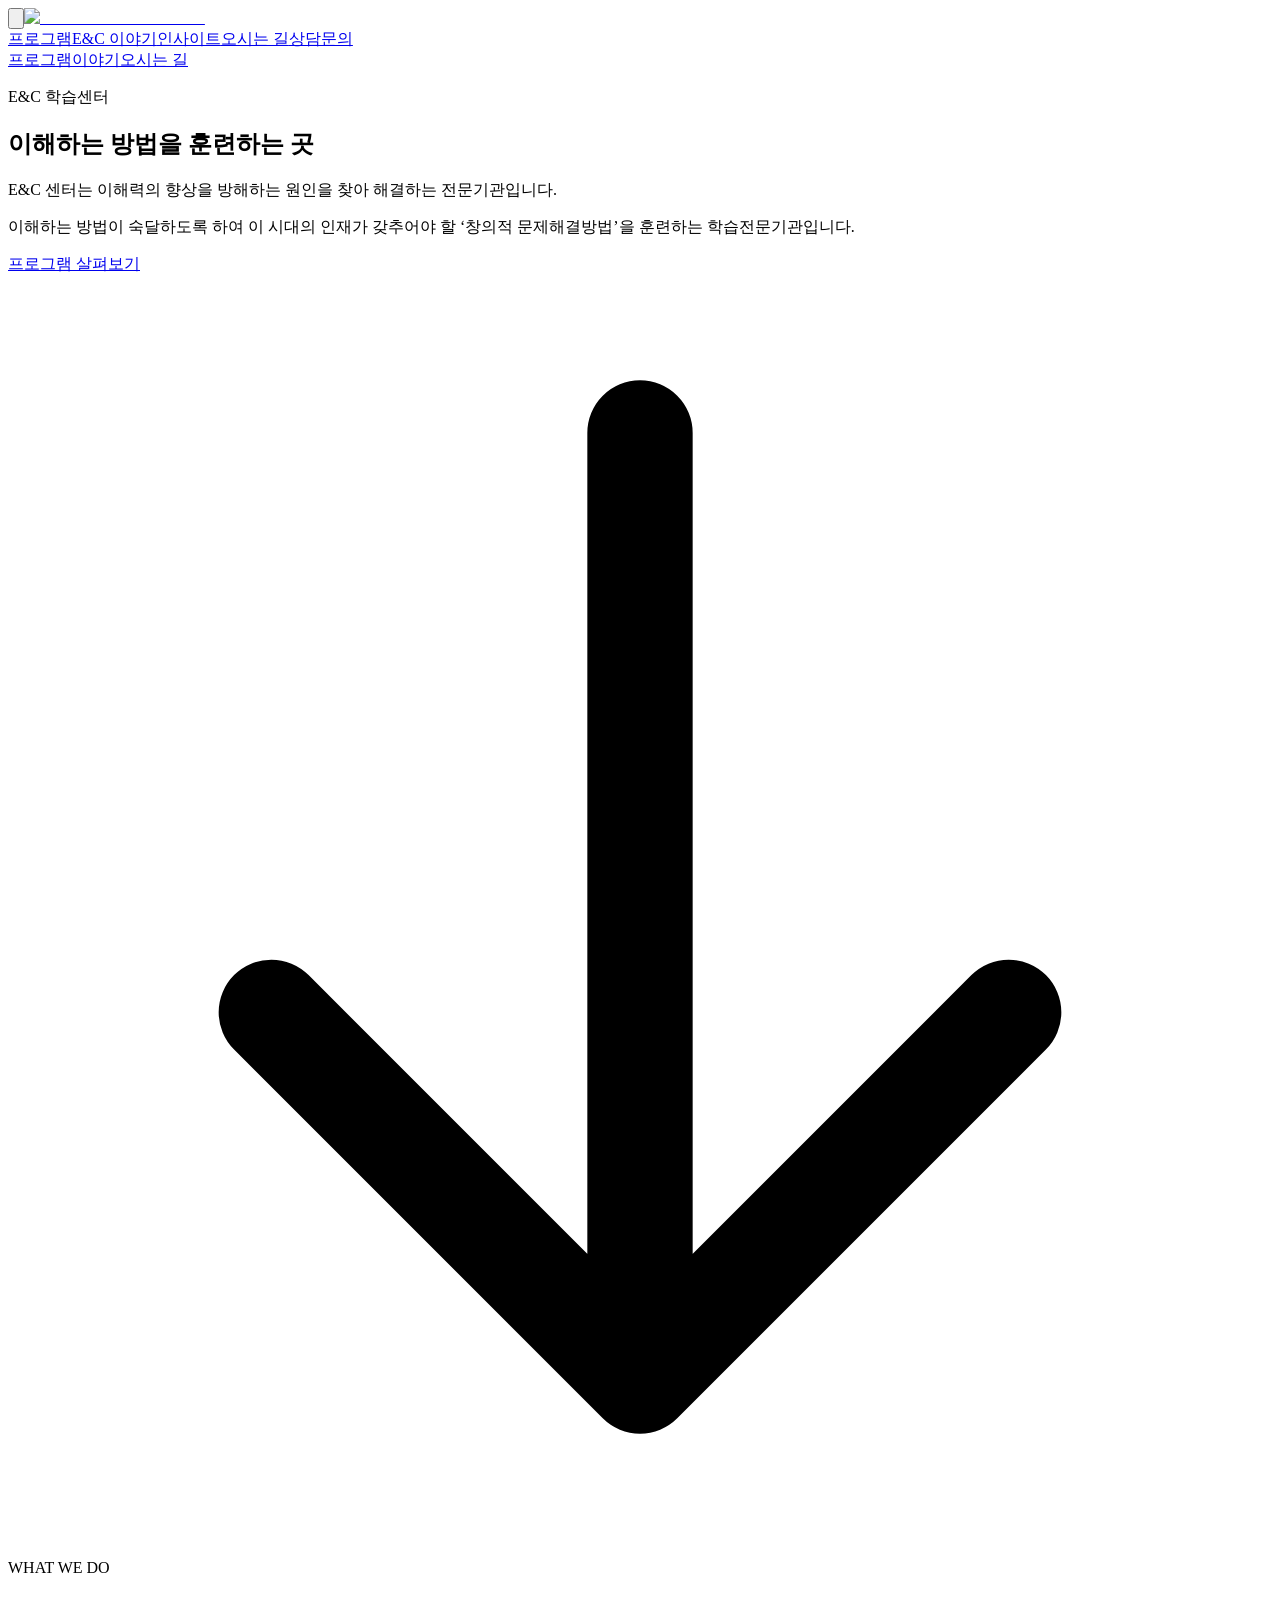
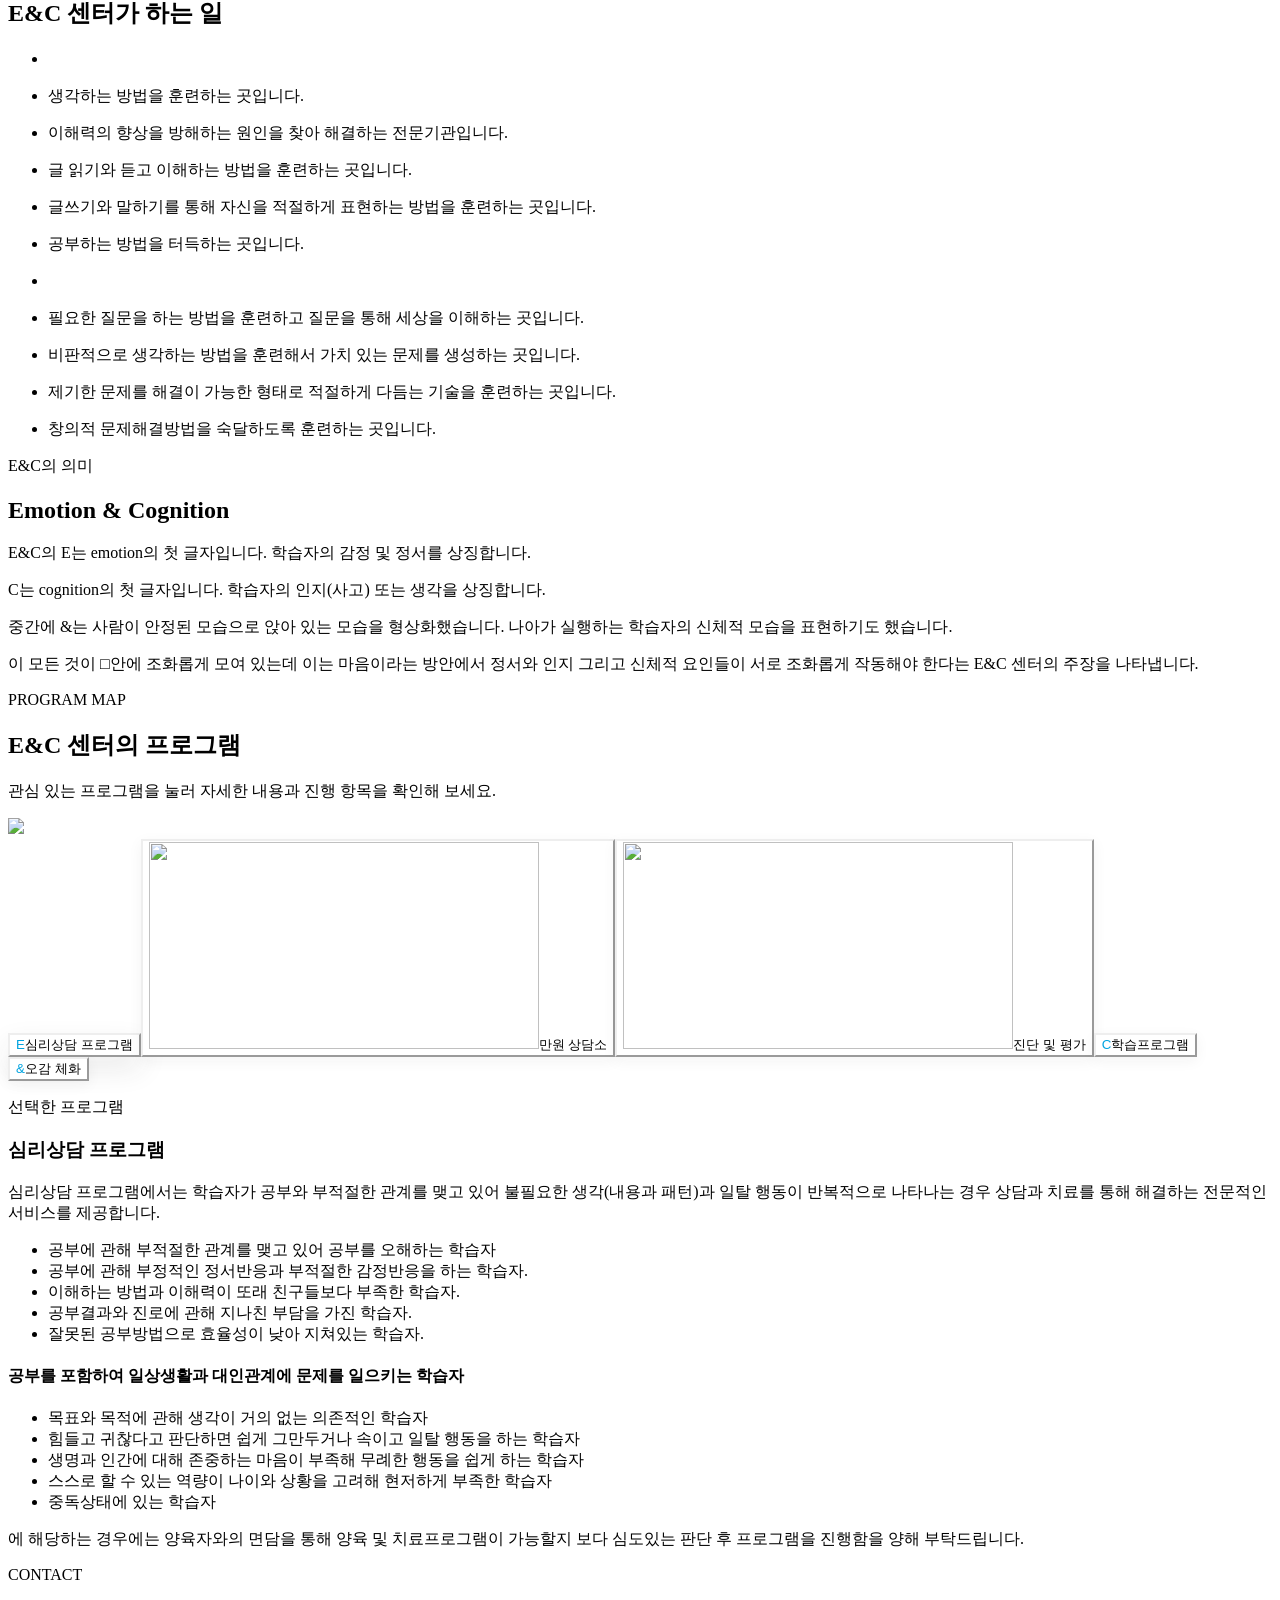
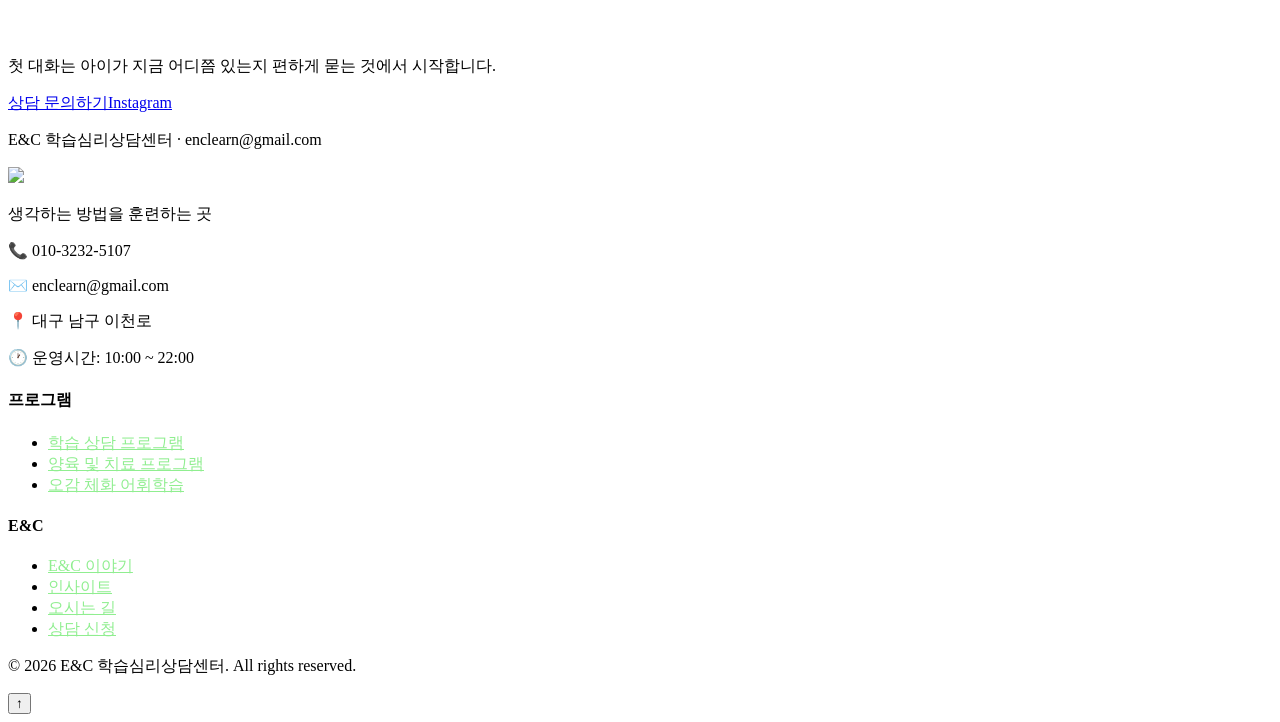
==== index.html @ 7561b767 "Add mobile story navigation and back to top" ====
<!DOCTYPE html><!--_j60us2RHjoc_nMy6ekrG--><html lang="ko"><head><meta charSet="utf-8"/><meta name="viewport" content="width=device-width, initial-scale=1"/><link rel="preload" as="image" href="/enc-homepage/images/enc-logo.png"/><link rel="stylesheet" href="/enc-homepage/_next/static/css/d70b6c7e414b85fb.css" data-precedence="next"/><link rel="preload" as="script" fetchPriority="low" href="/enc-homepage/_next/static/chunks/webpack-a9fbf71e4439c9bf.js"/><script src="/enc-homepage/_next/static/chunks/4bd1b696-096d35a2bd1da3af.js" async=""></script><script src="/enc-homepage/_next/static/chunks/794-890bc9bd8cde99f0.js" async=""></script><script src="/enc-homepage/_next/static/chunks/main-app-f9bc72171d92ab61.js" async=""></script><script src="/enc-homepage/_next/static/chunks/772-235926f0e28c6fcb.js" async=""></script><script src="/enc-homepage/_next/static/chunks/app/layout-ef89e9ec66005503.js" async=""></script><script src="/enc-homepage/_next/static/chunks/app/page-12d3ee150851ead8.js" async=""></script><title>E&amp;C 학습심리상담센터 | 생각하는 방법을 훈련하는 곳</title><meta name="description" content="E&amp;C 센터는 이해력의 향상을 방해하는 원인을 찾아 해결하는 전문기관입니다. 학습 상담, 양육 및 치료, 오감 체화 어휘학습 프로그램을 운영합니다."/><meta name="author" content="E&amp;C 학습심리상담센터"/><meta name="keywords" content="학습심리상담,학습상담,양육 및 치료,오감 체화 어휘학습,학습컨설팅,문해력,대구"/><meta property="og:title" content="E&amp;C 학습심리상담센터"/><meta property="og:description" content="생각하는 방법을 훈련하는 곳. 이해력을 방해하는 원인을 찾아 해결합니다."/><meta property="og:locale" content="ko_KR"/><meta property="og:type" content="website"/><meta name="twitter:card" content="summary"/><meta name="twitter:title" content="E&amp;C 학습심리상담센터"/><meta name="twitter:description" content="생각하는 방법을 훈련하는 곳. 이해력을 방해하는 원인을 찾아 해결합니다."/><script src="/enc-homepage/_next/static/chunks/polyfills-42372ed130431b0a.js" noModule=""></script></head><body class="antialiased"><div hidden=""><!--$--><!--/$--></div><header class="fixed top-0 left-0 right-0 z-50 bg-white/90 backdrop-blur-md border-b border-gray-100"><div class="container-custom"><div class="flex items-center h-16 md:h-20"><button class="mr-3 p-2 md:hidden" aria-label="메뉴 열기" aria-expanded="false"><svg class="h-6 w-6" fill="none" stroke="currentColor" viewBox="0 0 24 24"><path stroke-linecap="round" stroke-linejoin="round" stroke-width="2" d="M4 6h16M4 12h16M4 18h16"></path></svg></button><a class="flex items-center gap-2" href="/enc-homepage"><img alt="E&amp;C 학습심리상담센터" width="390" height="207" decoding="async" data-nimg="1" class="h-10 md:h-12 w-auto" style="color:transparent" src="/enc-homepage/images/enc-logo.png"/></a><nav class="hidden md:flex items-center gap-8"><a class="text-gray-700 hover:text-coral transition-colors font-medium" style="--coral:var(--color-coral)" href="/enc-homepage#programs">프로그램</a><a class="text-gray-700 hover:text-coral transition-colors font-medium" style="--coral:var(--color-coral)" href="/enc-homepage/about">E&amp;C 이야기</a><a class="text-gray-700 hover:text-coral transition-colors font-medium" style="--coral:var(--color-coral)" href="/enc-homepage/insights">인사이트</a><a class="text-gray-700 hover:text-coral transition-colors font-medium" style="--coral:var(--color-coral)" href="/enc-homepage/location">오시는 길</a><a class="text-gray-700 hover:text-coral transition-colors font-medium" style="--coral:var(--color-coral)" href="/enc-homepage#contact">상담문의</a></nav></div><nav class="flex gap-1 overflow-x-auto border-t border-gray-100 py-2 md:hidden"><a class="shrink-0 rounded-full px-3 py-1.5 text-xs font-medium text-gray-700" href="/enc-homepage#programs">프로그램</a><a class="shrink-0 rounded-full px-3 py-1.5 text-xs font-medium text-gray-700" href="/enc-homepage/about">이야기</a><a class="shrink-0 rounded-full px-3 py-1.5 text-xs font-medium text-gray-700" href="/enc-homepage/location">오시는 길</a></nav></div></header><main class="pt-16 md:pt-20"><section class="relative min-h-[92vh] flex items-center justify-center overflow-hidden"><div class="absolute inset-0 z-0" style="background:linear-gradient(135deg, var(--color-cream) 0%, var(--color-sky-light) 55%, var(--color-cream) 100%)"></div><div class="absolute top-24 left-[8%] w-72 h-72 rounded-full opacity-20 blur-3xl" style="background:var(--color-forest)"></div><div class="absolute top-32 right-[8%] w-72 h-72 rounded-full opacity-20 blur-3xl" style="background:var(--color-sky-deep)"></div><div class="absolute top-1/2 left-1/2 -translate-x-1/2 -translate-y-1/2 w-56 h-56 rounded-full opacity-25 blur-3xl" style="background:var(--color-coral)"></div><div class="container-custom relative z-10 text-center py-24"><p class="text-sm md:text-base mb-5 tracking-[0.2em] font-medium" style="color:var(--color-forest)">E&amp;C 학습센터</p><h1 class="text-3xl md:text-5xl lg:text-6xl font-bold mb-7 leading-tight">이해하는 방법을 훈련하는 곳</h1><p class="text-lg md:text-xl text-[var(--color-text-secondary)] mb-4 max-w-2xl mx-auto leading-relaxed">E&amp;C 센터는 이해력의 향상을 방해하는 원인을 찾아 해결하는 전문기관입니다.</p><p class="text-base md:text-lg text-[var(--color-text-muted)] mb-10 max-w-2xl mx-auto leading-relaxed">이해하는 방법이 숙달하도록 하여 이 시대의 인재가 갖추어야 할 ‘창의적 문제해결방법’을 훈련하는 학습전문기관입니다.</p><div class="flex flex-col sm:flex-row items-center justify-center gap-4"><a href="#programs" class="inline-flex items-center justify-center font-medium rounded-lg transition-all duration-200 hover:-translate-y-0.5 bg-[var(--color-coral)] text-white hover:bg-[var(--color-coral-light)] shadow-md hover:shadow-lg px-8 py-4 text-lg ">프로그램 살펴보기</a></div></div><div class="absolute bottom-8 left-1/2 -translate-x-1/2 animate-bounce"><svg class="w-6 h-6 text-[var(--color-text-muted)]" fill="none" stroke="currentColor" viewBox="0 0 24 24"><path stroke-linecap="round" stroke-linejoin="round" stroke-width="2" d="M19 14l-7 7m0 0l-7-7m7 7V3"></path></svg></div></section><section class="bg-white"><div class="container-custom"><div class="text-center mb-14"><p class="text-sm tracking-[0.2em] font-medium mb-3" style="color:var(--color-coral)">WHAT WE DO</p><h2>E&amp;C 센터가 하는 일</h2></div><ul class="max-w-3xl mx-auto space-y-4"><li class="flex gap-4 items-baseline rounded-xl px-5 py-4 transition-transform duration-200 hover:translate-x-1 bg-[var(--color-forest)] text-white mt-7 first:mt-0"><p class="text-base md:text-lg leading-relaxed"><span class="font-bold" style="color:#fff">E&amp;C 센터의 기본 프로그램</span><span class="text-[var(--color-text-secondary)]"></span></p></li><li class="flex gap-4 items-baseline rounded-xl px-5 py-4 transition-transform duration-200 hover:translate-x-1 bg-[var(--color-cream)]"><p class="text-base md:text-lg leading-relaxed"><span class="font-bold" style="color:var(--color-forest)">생각하는 방법</span><span class="text-[var(--color-text-secondary)]">을 훈련하는 곳입니다.</span></p></li><li class="flex gap-4 items-baseline rounded-xl px-5 py-4 transition-transform duration-200 hover:translate-x-1 bg-[var(--color-cream)]"><p class="text-base md:text-lg leading-relaxed"><span class="font-bold" style="color:var(--color-forest)">이해력의 향상을 방해하는 원인</span><span class="text-[var(--color-text-secondary)]">을 찾아 해결하는 전문기관입니다.</span></p></li><li class="flex gap-4 items-baseline rounded-xl px-5 py-4 transition-transform duration-200 hover:translate-x-1 bg-[var(--color-cream)]"><p class="text-base md:text-lg leading-relaxed"><span class="font-bold" style="color:var(--color-forest)">글 읽기와 듣고 이해하는 방법</span><span class="text-[var(--color-text-secondary)]">을 훈련하는 곳입니다.</span></p></li><li class="flex gap-4 items-baseline rounded-xl px-5 py-4 transition-transform duration-200 hover:translate-x-1 bg-[var(--color-cream)]"><p class="text-base md:text-lg leading-relaxed"><span class="font-bold" style="color:var(--color-forest)">글쓰기와 말하기</span><span class="text-[var(--color-text-secondary)]">를 통해 자신을 적절하게 표현하는 방법을 훈련하는 곳입니다.</span></p></li><li class="flex gap-4 items-baseline rounded-xl px-5 py-4 transition-transform duration-200 hover:translate-x-1 bg-[var(--color-cream)]"><p class="text-base md:text-lg leading-relaxed"><span class="font-bold" style="color:var(--color-forest)">공부하는 방법</span><span class="text-[var(--color-text-secondary)]">을 터득하는 곳입니다.</span></p></li><li class="flex gap-4 items-baseline rounded-xl px-5 py-4 transition-transform duration-200 hover:translate-x-1 bg-[var(--color-forest)] text-white mt-7 first:mt-0"><p class="text-base md:text-lg leading-relaxed"><span class="font-bold" style="color:#fff">E&amp;C 센터의 고급 프로그램</span><span class="text-[var(--color-text-secondary)]"></span></p></li><li class="flex gap-4 items-baseline rounded-xl px-5 py-4 transition-transform duration-200 hover:translate-x-1 bg-[var(--color-cream)]"><p class="text-base md:text-lg leading-relaxed"><span class="font-bold" style="color:var(--color-forest)">필요한 질문을 하는 방법</span><span class="text-[var(--color-text-secondary)]">을 훈련하고 질문을 통해 세상을 이해하는 곳입니다.</span></p></li><li class="flex gap-4 items-baseline rounded-xl px-5 py-4 transition-transform duration-200 hover:translate-x-1 bg-[var(--color-cream)]"><p class="text-base md:text-lg leading-relaxed"><span class="font-bold" style="color:var(--color-forest)">비판적으로 생각하는 방법</span><span class="text-[var(--color-text-secondary)]">을 훈련해서 가치 있는 문제를 생성하는 곳입니다.</span></p></li><li class="flex gap-4 items-baseline rounded-xl px-5 py-4 transition-transform duration-200 hover:translate-x-1 bg-[var(--color-cream)]"><p class="text-base md:text-lg leading-relaxed"><span class="font-bold" style="color:var(--color-forest)">제기한 문제를 해결이 가능한 형태로 적절하게 다듬는 기술</span><span class="text-[var(--color-text-secondary)]">을 훈련하는 곳입니다.</span></p></li><li class="flex gap-4 items-baseline rounded-xl px-5 py-4 transition-transform duration-200 hover:translate-x-1 bg-[var(--color-cream)]"><p class="text-base md:text-lg leading-relaxed"><span class="font-bold" style="color:var(--color-forest)">창의적 문제해결방법</span><span class="text-[var(--color-text-secondary)]">을 숙달하도록 훈련하는 곳입니다.</span></p></li></ul></div></section><section class="bg-[var(--color-cream-dark)]"><div class="container-custom"><div class="mx-auto max-w-4xl"><p class="mb-3 text-sm font-medium tracking-[0.2em] text-[#00a3e0]">E&amp;C의 의미</p><h2 class="mb-7">Emotion &amp; Cognition</h2><div class="space-y-4 text-base leading-8 text-[var(--color-text-secondary)] md:text-lg"><p>E&amp;C의 E는 emotion의 첫 글자입니다. 학습자의 감정 및 정서를 상징합니다.</p><p>C는 cognition의 첫 글자입니다. 학습자의 인지(사고) 또는 생각을 상징합니다.</p><p>중간에 &amp;는 사람이 안정된 모습으로 앉아 있는 모습을 형상화했습니다. 나아가 실행하는 학습자의 신체적 모습을 표현하기도 했습니다.</p><p>이 모든 것이 □안에 조화롭게 모여 있는데 이는 마음이라는 방안에서 정서와 인지 그리고 신체적 요인들이 서로 조화롭게 작동해야 한다는 E&amp;C 센터의 주장을 나타냅니다.</p></div></div></div></section><section id="programs" class="bg-white scroll-mt-20"><div class="container-custom"><div class="text-center mb-10 md:mb-14"><p class="text-sm tracking-[0.2em] font-medium mb-3" style="color:var(--color-coral)">PROGRAM MAP</p><h2 class="mb-4">E&amp;C 센터의 프로그램</h2><p class="text-base md:text-lg text-[var(--color-text-secondary)] max-w-2xl mx-auto">관심 있는 프로그램을 눌러 자세한 내용과 진행 항목을 확인해 보세요.</p></div><div class="mx-auto mb-10 flex h-44 w-44 items-end justify-center rounded-[3rem] border-4 border-[#00a3e0]/70 bg-white pb-4 shadow-[0_14px_30px_rgba(0,163,224,0.12)] md:h-52 md:w-52 md:pb-5"><img alt="E&amp;C 학습센터 로고" loading="lazy" width="390" height="207" decoding="async" data-nimg="1" class="h-auto w-36 opacity-90 md:w-44" style="color:transparent" src="/enc-homepage/images/enc-logo.png"/></div><div class="grid grid-cols-1 sm:grid-cols-2 xl:grid-cols-3 gap-4 md:gap-5 max-w-6xl mx-auto"><button type="button" aria-pressed="true" class="group relative overflow-hidden text-left rounded-2xl border-2 p-4 md:p-5 min-h-40 transition-all duration-200 hover:-translate-y-1 focus-visible:outline-none focus-visible:ring-4 focus-visible:ring-[var(--color-coral-light)] order-3 xl:col-start-3 xl:row-start-1 xl:-translate-y-3 z-10" style="border-color:var(--color-forest);background:var(--color-cream);box-shadow:0 12px 28px rgba(45, 45, 45, 0.1)"><span class="pointer-events-none absolute inset-0 flex items-center justify-center text-[9rem] font-bold leading-none opacity-[0.08]" style="color:#00a3e0" aria-hidden="true">E</span><span class="relative z-10 block text-center text-xl md:text-2xl font-bold leading-snug text-[#00a3e0]">심리상담 프로그램</span></button><button type="button" aria-pressed="false" class="group relative overflow-hidden text-left rounded-2xl border-2 p-4 md:p-5 min-h-40 transition-all duration-200 hover:-translate-y-1 focus-visible:outline-none focus-visible:ring-4 focus-visible:ring-[var(--color-coral-light)] order-5 xl:col-start-3 xl:row-start-2" style="border-color:var(--color-cream-dark);background:#fff;box-shadow:0 4px 14px rgba(45, 45, 45, 0.05)"><img alt="" aria-hidden="true" loading="lazy" width="390" height="207" decoding="async" data-nimg="1" class="pointer-events-none absolute inset-0 m-auto h-32 w-auto opacity-[0.08]" style="color:transparent" src="/enc-homepage/images/enc-logo.png"/><span class="relative z-10 block text-center text-xl md:text-2xl font-bold leading-snug text-[#00a3e0]">만원 상담소</span></button><button type="button" aria-pressed="false" class="group relative overflow-hidden text-left rounded-2xl border-2 p-4 md:p-5 min-h-40 transition-all duration-200 hover:-translate-y-1 focus-visible:outline-none focus-visible:ring-4 focus-visible:ring-[var(--color-coral-light)] order-4 xl:col-start-1 xl:row-start-2" style="border-color:var(--color-cream-dark);background:#fff;box-shadow:0 4px 14px rgba(45, 45, 45, 0.05)"><img alt="" aria-hidden="true" loading="lazy" width="390" height="207" decoding="async" data-nimg="1" class="pointer-events-none absolute inset-0 m-auto h-32 w-auto opacity-[0.08]" style="color:transparent" src="/enc-homepage/images/enc-logo.png"/><span class="relative z-10 block text-center text-xl md:text-2xl font-bold leading-snug text-[#00a3e0]">진단 및 평가</span></button><button type="button" aria-pressed="false" class="group relative overflow-hidden text-left rounded-2xl border-2 p-4 md:p-5 min-h-40 transition-all duration-200 hover:-translate-y-1 focus-visible:outline-none focus-visible:ring-4 focus-visible:ring-[var(--color-coral-light)] order-1 xl:col-start-1 xl:row-start-1" style="border-color:var(--color-cream-dark);background:#fff;box-shadow:0 4px 14px rgba(45, 45, 45, 0.05)"><span class="pointer-events-none absolute inset-0 flex items-center justify-center text-[9rem] font-bold leading-none opacity-[0.08]" style="color:#00a3e0" aria-hidden="true">C</span><span class="relative z-10 block text-center text-xl md:text-2xl font-bold leading-snug text-[#00a3e0]">학습프로그램</span></button><button type="button" aria-pressed="false" class="group relative overflow-hidden text-left rounded-2xl border-2 p-4 md:p-5 min-h-40 transition-all duration-200 hover:-translate-y-1 focus-visible:outline-none focus-visible:ring-4 focus-visible:ring-[var(--color-coral-light)] order-2 xl:col-start-2 xl:row-start-1" style="border-color:var(--color-cream-dark);background:#fff;box-shadow:0 4px 14px rgba(45, 45, 45, 0.05)"><span class="pointer-events-none absolute inset-0 flex items-center justify-center text-[9rem] font-bold leading-none opacity-[0.08]" style="color:#00a3e0" aria-hidden="true">&amp;</span><span class="relative z-10 block text-center text-xl md:text-2xl font-bold leading-snug text-[#00a3e0]">오감 체화</span></button></div><article id="program-detail" role="region" aria-live="polite" aria-labelledby="program-detail-title" class="mt-8 max-w-5xl mx-auto rounded-3xl border bg-[var(--color-cream)] p-6 md:p-10" style="border-color:var(--color-forest)"><p class="text-sm font-medium tracking-[0.12em] mb-2" style="color:var(--color-forest)">선택한 프로그램</p><h3 id="program-detail-title" class="text-2xl md:text-3xl">심리상담 프로그램</h3><p class="mt-5 text-[var(--color-text-secondary)] leading-relaxed">심리상담 프로그램에서는 학습자가 공부와 부적절한 관계를 맺고 있어 불필요한 생각(내용과 패턴)과 일탈 행동이 반복적으로 나타나는 경우 상담과 치료를 통해 해결하는 전문적인 서비스를 제공합니다.</p><div class="mt-7"><ul class="space-y-3"><li class="flex items-start gap-3 text-[var(--color-text-secondary)] leading-relaxed"><span class="mt-2.5 h-1.5 w-1.5 shrink-0 rounded-full" style="background:var(--color-forest)"></span><span>공부에 관해 부적절한 관계를 맺고 있어 공부를 오해하는 학습자</span></li><li class="flex items-start gap-3 text-[var(--color-text-secondary)] leading-relaxed"><span class="mt-2.5 h-1.5 w-1.5 shrink-0 rounded-full" style="background:var(--color-forest)"></span><span>공부에 관해 부정적인 정서반응과 부적절한 감정반응을 하는 학습자.</span></li><li class="flex items-start gap-3 text-[var(--color-text-secondary)] leading-relaxed"><span class="mt-2.5 h-1.5 w-1.5 shrink-0 rounded-full" style="background:var(--color-forest)"></span><span>이해하는 방법과 이해력이 또래 친구들보다 부족한 학습자.</span></li><li class="flex items-start gap-3 text-[var(--color-text-secondary)] leading-relaxed"><span class="mt-2.5 h-1.5 w-1.5 shrink-0 rounded-full" style="background:var(--color-forest)"></span><span>공부결과와 진로에 관해 지나친 부담을 가진 학습자.</span></li><li class="flex items-start gap-3 text-[var(--color-text-secondary)] leading-relaxed"><span class="mt-2.5 h-1.5 w-1.5 shrink-0 rounded-full" style="background:var(--color-forest)"></span><span>잘못된 공부방법으로 효율성이 낮아 지쳐있는 학습자.</span></li></ul></div><div class="mt-7"><h4 class="mb-3 font-bold">공부를 포함하여 일상생활과 대인관계에 문제를 일으키는 학습자</h4><ul class="space-y-3"><li class="flex items-start gap-3 text-[var(--color-text-secondary)] leading-relaxed"><span class="mt-2.5 h-1.5 w-1.5 shrink-0 rounded-full" style="background:var(--color-forest)"></span><span>목표와 목적에 관해 생각이 거의 없는 의존적인 학습자</span></li><li class="flex items-start gap-3 text-[var(--color-text-secondary)] leading-relaxed"><span class="mt-2.5 h-1.5 w-1.5 shrink-0 rounded-full" style="background:var(--color-forest)"></span><span>힘들고 귀찮다고 판단하면 쉽게 그만두거나 속이고 일탈 행동을 하는 학습자</span></li><li class="flex items-start gap-3 text-[var(--color-text-secondary)] leading-relaxed"><span class="mt-2.5 h-1.5 w-1.5 shrink-0 rounded-full" style="background:var(--color-forest)"></span><span>생명과 인간에 대해 존중하는 마음이 부족해 무례한 행동을 쉽게 하는 학습자</span></li><li class="flex items-start gap-3 text-[var(--color-text-secondary)] leading-relaxed"><span class="mt-2.5 h-1.5 w-1.5 shrink-0 rounded-full" style="background:var(--color-forest)"></span><span>스스로 할 수 있는 역량이 나이와 상황을 고려해 현저하게 부족한 학습자</span></li><li class="flex items-start gap-3 text-[var(--color-text-secondary)] leading-relaxed"><span class="mt-2.5 h-1.5 w-1.5 shrink-0 rounded-full" style="background:var(--color-forest)"></span><span>중독상태에 있는 학습자</span></li></ul></div><p class="mt-6 border-t border-[var(--color-cream-dark)] pt-5 text-sm text-[var(--color-text-muted)]">에 해당하는 경우에는 양육자와의 면담을 통해 양육 및 치료프로그램이 가능할지 보다 심도있는 판단 후 프로그램을 진행함을 양해 부탁드립니다.</p></article></div></section><section id="contact" class="scroll-mt-20" style="background:linear-gradient(135deg, var(--color-forest) 0%, var(--color-forest-light) 100%)"><div class="container-custom text-center"><p class="text-sm tracking-[0.2em] font-medium mb-4 text-white/70">CONTACT</p><h2 class="mb-5 text-white" style="color:#fff">아이의 말이 막히는 지점부터 함께 살펴봅니다</h2><p class="text-base md:text-lg text-white/85 max-w-2xl mx-auto mb-10 leading-relaxed">첫 대화는 아이가 지금 어디쯤 있는지 편하게 묻는 것에서 시작합니다.</p><div class="flex flex-col sm:flex-row items-center justify-center gap-4"><a href="mailto:enclearn@gmail.com" class="inline-flex items-center justify-center px-8 py-4 text-lg rounded-lg font-medium bg-white text-[var(--color-forest)] shadow-md transition-all duration-200 hover:-translate-y-0.5 hover:shadow-lg">상담 문의하기</a><a href="https://instagram.com/enc_learning" target="_blank" rel="noopener noreferrer" class="link-on-dark inline-flex items-center justify-center px-8 py-4 text-lg rounded-lg font-medium border-2 border-white/70 transition-all duration-200 hover:-translate-y-0.5 hover:bg-white/10">Instagram</a></div><p class="mt-10 text-white/70 text-sm">E&amp;C 학습심리상담센터 · <!-- -->enclearn@gmail.com</p></div></section><!--$--><!--/$--></main><footer class="bg-gray-900 text-white py-12"><div class="container-custom"><div class="grid grid-cols-1 md:grid-cols-4 gap-8"><div class="md:col-span-2"><img alt="E&amp;C 학습심리상담센터" loading="lazy" width="390" height="207" decoding="async" data-nimg="1" class="h-14 w-auto mb-3 brightness-0 invert opacity-90" style="color:transparent" src="/enc-homepage/images/enc-logo.png"/><p class="text-gray-400 mb-4">생각하는 방법을 훈련하는 곳</p><div class="text-gray-400 text-sm space-y-1"><p>📞 010-3232-5107</p><p>✉️ <!-- -->enclearn@gmail.com</p><p>📍 대구 남구 이천로</p><p>🕐 운영시간: 10:00 ~ 22:00</p></div></div><div><h4 class="font-bold mb-4 text-white">프로그램</h4><ul class="space-y-2"><li><a class="hover:text-white transition-colors text-sm" style="color:#90EE90" href="/enc-homepage#programs">학습 상담 프로그램</a></li><li><a class="hover:text-white transition-colors text-sm" style="color:#90EE90" href="/enc-homepage#programs">양육 및 치료 프로그램</a></li><li><a class="hover:text-white transition-colors text-sm" style="color:#90EE90" href="/enc-homepage#programs">오감 체화 어휘학습</a></li></ul></div><div><h4 class="font-bold mb-4 text-white">E&amp;C</h4><ul class="space-y-2"><li><a class="hover:text-white transition-colors text-sm" style="color:#90EE90" href="/enc-homepage/about">E&amp;C 이야기</a></li><li><a class="hover:text-white transition-colors text-sm" style="color:#90EE90" href="/enc-homepage/insights">인사이트</a></li><li><a class="hover:text-white transition-colors text-sm" style="color:#90EE90" href="/enc-homepage/location">오시는 길</a></li><li><a class="hover:text-white transition-colors text-sm" style="color:#90EE90" href="/enc-homepage/contact">상담 신청</a></li></ul></div></div><div class="border-t border-gray-800 mt-8 pt-8 text-center text-gray-500 text-sm"><p>© 2026 E&amp;C 학습심리상담센터. All rights reserved.</p></div></div></footer><button type="button" aria-label="맨 위로 이동" class="fixed bottom-5 right-5 z-40 flex h-12 w-12 items-center justify-center rounded-full border-2 border-[#00a3e0] bg-white text-xl text-[#00a3e0] shadow-lg transition-all duration-200 hover:-translate-y-1 hover:bg-[#00a3e0] hover:text-white pointer-events-none opacity-0">↑</button><script src="/enc-homepage/_next/static/chunks/webpack-a9fbf71e4439c9bf.js" id="_R_" async=""></script><script>(self.__next_f=self.__next_f||[]).push([0])</script><script>self.__next_f.push([1,"1:\"$Sreact.fragment\"\n2:I[6333,[\"772\",\"static/chunks/772-235926f0e28c6fcb.js\",\"177\",\"static/chunks/app/layout-ef89e9ec66005503.js\"],\"default\"]\n3:I[7121,[],\"\"]\n4:I[4581,[],\"\"]\n5:I[8437,[\"772\",\"static/chunks/772-235926f0e28c6fcb.js\",\"177\",\"static/chunks/app/layout-ef89e9ec66005503.js\"],\"Image\"]\n6:I[8500,[\"772\",\"static/chunks/772-235926f0e28c6fcb.js\",\"177\",\"static/chunks/app/layout-ef89e9ec66005503.js\"],\"\"]\n7:I[7701,[\"772\",\"static/chunks/772-235926f0e28c6fcb.js\",\"177\",\"static/chunks/app/layout-ef89e9ec66005503.js\"],\"default\"]\n13:I[7123,[],\"\"]\n:HL[\"/enc-homepage/_next/static/css/d70b6c7e414b85fb.css\",\"style\"]\n"])</script><script>self.__next_f.push([1,"0:{\"P\":null,\"b\":\"_j60us2RHjoc-nMy6ekrG\",\"c\":[\"\",\"\"],\"q\":\"\",\"i\":false,\"f\":[[[\"\",{\"children\":[\"__PAGE__\",{}]},\"$undefined\",\"$undefined\",true],[[\"$\",\"$1\",\"c\",{\"children\":[[[\"$\",\"link\",\"0\",{\"rel\":\"stylesheet\",\"href\":\"/enc-homepage/_next/static/css/d70b6c7e414b85fb.css\",\"precedence\":\"next\",\"crossOrigin\":\"$undefined\",\"nonce\":\"$undefined\"}]],[\"$\",\"html\",null,{\"lang\":\"ko\",\"children\":[\"$\",\"body\",null,{\"className\":\"antialiased\",\"children\":[[\"$\",\"$L2\",null,{}],[\"$\",\"main\",null,{\"className\":\"pt-16 md:pt-20\",\"children\":[\"$\",\"$L3\",null,{\"parallelRouterKey\":\"children\",\"error\":\"$undefined\",\"errorStyles\":\"$undefined\",\"errorScripts\":\"$undefined\",\"template\":[\"$\",\"$L4\",null,{}],\"templateStyles\":\"$undefined\",\"templateScripts\":\"$undefined\",\"notFound\":[[[\"$\",\"title\",null,{\"children\":\"404: This page could not be found.\"}],[\"$\",\"div\",null,{\"style\":{\"fontFamily\":\"system-ui,\\\"Segoe UI\\\",Roboto,Helvetica,Arial,sans-serif,\\\"Apple Color Emoji\\\",\\\"Segoe UI Emoji\\\"\",\"height\":\"100vh\",\"textAlign\":\"center\",\"display\":\"flex\",\"flexDirection\":\"column\",\"alignItems\":\"center\",\"justifyContent\":\"center\"},\"children\":[\"$\",\"div\",null,{\"children\":[[\"$\",\"style\",null,{\"dangerouslySetInnerHTML\":{\"__html\":\"body{color:#000;background:#fff;margin:0}.next-error-h1{border-right:1px solid rgba(0,0,0,.3)}@media (prefers-color-scheme:dark){body{color:#fff;background:#000}.next-error-h1{border-right:1px solid rgba(255,255,255,.3)}}\"}}],[\"$\",\"h1\",null,{\"className\":\"next-error-h1\",\"style\":{\"display\":\"inline-block\",\"margin\":\"0 20px 0 0\",\"padding\":\"0 23px 0 0\",\"fontSize\":24,\"fontWeight\":500,\"verticalAlign\":\"top\",\"lineHeight\":\"49px\"},\"children\":404}],[\"$\",\"div\",null,{\"style\":{\"display\":\"inline-block\"},\"children\":[\"$\",\"h2\",null,{\"style\":{\"fontSize\":14,\"fontWeight\":400,\"lineHeight\":\"49px\",\"margin\":0},\"children\":\"This page could not be found.\"}]}]]}]}]],[]],\"forbidden\":\"$undefined\",\"unauthorized\":\"$undefined\"}]}],[\"$\",\"footer\",null,{\"className\":\"bg-gray-900 text-white py-12\",\"children\":[\"$\",\"div\",null,{\"className\":\"container-custom\",\"children\":[[\"$\",\"div\",null,{\"className\":\"grid grid-cols-1 md:grid-cols-4 gap-8\",\"children\":[[\"$\",\"div\",null,{\"className\":\"md:col-span-2\",\"children\":[[\"$\",\"$L5\",null,{\"src\":\"/enc-homepage/images/enc-logo.png\",\"alt\":\"E\u0026C 학습심리상담센터\",\"width\":390,\"height\":207,\"className\":\"h-14 w-auto mb-3 brightness-0 invert opacity-90\"}],[\"$\",\"p\",null,{\"className\":\"text-gray-400 mb-4\",\"children\":\"생각하는 방법을 훈련하는 곳\"}],[\"$\",\"div\",null,{\"className\":\"text-gray-400 text-sm space-y-1\",\"children\":[[\"$\",\"p\",null,{\"children\":\"📞 010-3232-5107\"}],[\"$\",\"p\",null,{\"children\":[\"✉️ \",\"enclearn@gmail.com\"]}],[\"$\",\"p\",null,{\"children\":\"📍 대구 남구 이천로\"}],[\"$\",\"p\",null,{\"children\":\"🕐 운영시간: 10:00 ~ 22:00\"}]]}]]}],[\"$\",\"div\",null,{\"children\":[[\"$\",\"h4\",null,{\"className\":\"font-bold mb-4 text-white\",\"children\":\"프로그램\"}],[\"$\",\"ul\",null,{\"className\":\"space-y-2\",\"children\":[[\"$\",\"li\",\"학습 상담 프로그램\",{\"children\":[\"$\",\"$L6\",null,{\"href\":\"/#programs\",\"className\":\"hover:text-white transition-colors text-sm\",\"style\":{\"color\":\"#90EE90\"},\"children\":\"학습 상담 프로그램\"}]}],[\"$\",\"li\",\"양육 및 치료 프로그램\",{\"children\":[\"$\",\"$L6\",null,{\"href\":\"/#programs\",\"className\":\"hover:text-white transition-colors text-sm\",\"style\":{\"color\":\"#90EE90\"},\"children\":\"양육 및 치료 프로그램\"}]}],[\"$\",\"li\",\"오감 체화 어휘학습\",{\"children\":[\"$\",\"$L6\",null,{\"href\":\"/#programs\",\"className\":\"hover:text-white transition-colors text-sm\",\"style\":{\"color\":\"#90EE90\"},\"children\":\"오감 체화 어휘학습\"}]}]]}]]}],[\"$\",\"div\",null,{\"children\":[[\"$\",\"h4\",null,{\"className\":\"font-bold mb-4 text-white\",\"children\":\"E\u0026C\"}],[\"$\",\"ul\",null,{\"className\":\"space-y-2\",\"children\":[[[\"$\",\"li\",\"/about\",{\"children\":[\"$\",\"$L6\",null,{\"href\":\"/about\",\"className\":\"hover:text-white transition-colors text-sm\",\"style\":{\"color\":\"#90EE90\"},\"children\":\"E\u0026C 이야기\"}]}],[\"$\",\"li\",\"/insights\",{\"children\":[\"$\",\"$L6\",null,{\"href\":\"/insights\",\"className\":\"hover:text-white transition-colors text-sm\",\"style\":{\"color\":\"#90EE90\"},\"children\":\"인사이트\"}]}],[\"$\",\"li\",\"/location\",{\"children\":[\"$\",\"$L6\",null,{\"href\":\"/location\",\"className\":\"hover:text-white transition-colors text-sm\",\"style\":{\"color\":\"#90EE90\"},\"children\":\"오시는 길\"}]}]],[\"$\",\"li\",null,{\"children\":[\"$\",\"$L6\",null,{\"href\":\"/contact\",\"className\":\"hover:text-white transition-colors text-sm\",\"style\":{\"color\":\"#90EE90\"},\"children\":\"상담 신청\"}]}]]}]]}]]}],[\"$\",\"div\",null,{\"className\":\"border-t border-gray-800 mt-8 pt-8 text-center text-gray-500 text-sm\",\"children\":[\"$\",\"p\",null,{\"children\":\"© 2026 E\u0026C 학습심리상담센터. All rights reserved.\"}]}]]}]}],[\"$\",\"$L7\",null,{}]]}]}]]}],{\"children\":[[\"$\",\"$1\",\"c\",{\"children\":[[[\"$\",\"section\",null,{\"className\":\"relative min-h-[92vh] flex items-center justify-center overflow-hidden\",\"children\":[[\"$\",\"div\",null,{\"className\":\"absolute inset-0 z-0\",\"style\":{\"background\":\"linear-gradient(135deg, var(--color-cream) 0%, var(--color-sky-light) 55%, var(--color-cream) 100%)\"}}],\"$L8\",\"$L9\",\"$La\",\"$Lb\",\"$Lc\"]}],\"$Ld\",\"$Le\",\"$Lf\",\"$L10\"],null,\"$L11\"]}],{},null,false,false]},null,false,false],\"$L12\",false]],\"m\":\"$undefined\",\"G\":[\"$13\",[]],\"S\":true}\n"])</script><script>self.__next_f.push([1,"17:I[9156,[\"772\",\"static/chunks/772-235926f0e28c6fcb.js\",\"974\",\"static/chunks/app/page-12d3ee150851ead8.js\"],\"default\"]\n18:I[484,[],\"OutletBoundary\"]\n19:\"$Sreact.suspense\"\n1b:I[484,[],\"ViewportBoundary\"]\n1d:I[484,[],\"MetadataBoundary\"]\n8:[\"$\",\"div\",null,{\"className\":\"absolute top-24 left-[8%] w-72 h-72 rounded-full opacity-20 blur-3xl\",\"style\":{\"background\":\"var(--color-forest)\"}}]\n9:[\"$\",\"div\",null,{\"className\":\"absolute top-32 right-[8%] w-72 h-72 rounded-full opacity-20 blur-3xl\",\"style\":{\"background\":\"var(--color-sky-deep)\"}}]\na:[\"$\",\"div\",null,{\"className\":\"absolute top-1/2 left-1/2 -translate-x-1/2 -translate-y-1/2 w-56 h-56 rounded-full opacity-25 blur-3xl\",\"style\":{\"background\":\"var(--color-coral)\"}}]\nb:[\"$\",\"div\",null,{\"className\":\"container-custom relative z-10 text-center py-24\",\"children\":[[\"$\",\"p\",null,{\"className\":\"text-sm md:text-base mb-5 tracking-[0.2em] font-medium\",\"style\":{\"color\":\"var(--color-forest)\"},\"children\":\"E\u0026C 학습센터\"}],[\"$\",\"h1\",null,{\"className\":\"text-3xl md:text-5xl lg:text-6xl font-bold mb-7 leading-tight\",\"children\":\"이해하는 방법을 훈련하는 곳\"}],[\"$\",\"p\",null,{\"className\":\"text-lg md:text-xl text-[var(--color-text-secondary)] mb-4 max-w-2xl mx-auto leading-relaxed\",\"children\":\"E\u0026C 센터는 이해력의 향상을 방해하는 원인을 찾아 해결하는 전문기관입니다.\"}],[\"$\",\"p\",null,{\"className\":\"text-base md:text-lg text-[var(--color-text-muted)] mb-10 max-w-2xl mx-auto leading-relaxed\",\"children\":\"이해하는 방법이 숙달하도록 하여 이 시대의 인재가 갖추어야 할 ‘창의적 문제해결방법’을 훈련하는 학습전문기관입니다.\"}],[\"$\",\"div\",null,{\"className\":\"flex flex-col sm:flex-row items-center justify-center gap-4\",\"children\":[\"$\",\"a\",null,{\"href\":\"#programs\",\"className\":\"inline-flex items-center justify-center font-medium rounded-lg transition-all duration-200 hover:-translate-y-0.5 bg-[var(--color-coral)] text-white hover:bg-[var(--color-coral-light)] shadow-md hover:shadow-lg px-8 py-4 text-lg \",\"children\":\"프로그램 살펴보기\"}]}]]}]\nc:[\"$\",\"div\",null,{\"className\":\"absolute bottom-8 left-1/2 -translate-x-1/2 animate-bounce\",\"children\":[\"$\",\"svg\",null,{\"className\":\"w-6 h-6 text-[var(--color-text-muted)]\",\"fill\":\"none\",\"stroke\":\"currentColor\",\"viewBox\":\"0 0 24 24\",\"children\":[\"$\",\"path\",null,{\"strokeLinecap\":\"round\",\"strokeLinejoin\":\"round\",\"strokeWidth\":2,\"d\":\"M19 14l-7 7m0 0l-7-7m7 7V3\"}]}]}]\n"])</script><script>self.__next_f.push([1,"d:[\"$\",\"section\",null,{\"className\":\"bg-white\",\"children\":[\"$\",\"div\",null,{\"className\":\"container-custom\",\"children\":[[\"$\",\"div\",null,{\"className\":\"text-center mb-14\",\"children\":[[\"$\",\"p\",null,{\"className\":\"text-sm tracking-[0.2em] font-medium mb-3\",\"style\":{\"color\":\"var(--color-coral)\"},\"children\":\"WHAT WE DO\"}],[\"$\",\"h2\",null,{\"children\":\"E\u0026C 센터가 하는 일\"}]]}],[\"$\",\"ul\",null,{\"className\":\"max-w-3xl mx-auto space-y-4\",\"children\":[[\"$\",\"li\",\"E\u0026C 센터의 기본 프로그램\",{\"className\":\"flex gap-4 items-baseline rounded-xl px-5 py-4 transition-transform duration-200 hover:translate-x-1 bg-[var(--color-forest)] text-white mt-7 first:mt-0\",\"children\":[\"$\",\"p\",null,{\"className\":\"text-base md:text-lg leading-relaxed\",\"children\":[[\"$\",\"span\",null,{\"className\":\"font-bold\",\"style\":{\"color\":\"#fff\"},\"children\":\"E\u0026C 센터의 기본 프로그램\"}],[\"$\",\"span\",null,{\"className\":\"text-[var(--color-text-secondary)]\",\"children\":\"\"}]]}]}],[\"$\",\"li\",\"생각하는 방법\",{\"className\":\"flex gap-4 items-baseline rounded-xl px-5 py-4 transition-transform duration-200 hover:translate-x-1 bg-[var(--color-cream)]\",\"children\":[\"$\",\"p\",null,{\"className\":\"text-base md:text-lg leading-relaxed\",\"children\":[[\"$\",\"span\",null,{\"className\":\"font-bold\",\"style\":{\"color\":\"var(--color-forest)\"},\"children\":\"생각하는 방법\"}],[\"$\",\"span\",null,{\"className\":\"text-[var(--color-text-secondary)]\",\"children\":\"을 훈련하는 곳입니다.\"}]]}]}],[\"$\",\"li\",\"이해력의 향상을 방해하는 원인\",{\"className\":\"flex gap-4 items-baseline rounded-xl px-5 py-4 transition-transform duration-200 hover:translate-x-1 bg-[var(--color-cream)]\",\"children\":[\"$\",\"p\",null,{\"className\":\"text-base md:text-lg leading-relaxed\",\"children\":[[\"$\",\"span\",null,{\"className\":\"font-bold\",\"style\":{\"color\":\"var(--color-forest)\"},\"children\":\"이해력의 향상을 방해하는 원인\"}],[\"$\",\"span\",null,{\"className\":\"text-[var(--color-text-secondary)]\",\"children\":\"을 찾아 해결하는 전문기관입니다.\"}]]}]}],[\"$\",\"li\",\"글 읽기와 듣고 이해하는 방법\",{\"className\":\"flex gap-4 items-baseline rounded-xl px-5 py-4 transition-transform duration-200 hover:translate-x-1 bg-[var(--color-cream)]\",\"children\":[\"$\",\"p\",null,{\"className\":\"text-base md:text-lg leading-relaxed\",\"children\":[[\"$\",\"span\",null,{\"className\":\"font-bold\",\"style\":{\"color\":\"var(--color-forest)\"},\"children\":\"글 읽기와 듣고 이해하는 방법\"}],[\"$\",\"span\",null,{\"className\":\"text-[var(--color-text-secondary)]\",\"children\":\"을 훈련하는 곳입니다.\"}]]}]}],[\"$\",\"li\",\"글쓰기와 말하기\",{\"className\":\"flex gap-4 items-baseline rounded-xl px-5 py-4 transition-transform duration-200 hover:translate-x-1 bg-[var(--color-cream)]\",\"children\":[\"$\",\"p\",null,{\"className\":\"text-base md:text-lg leading-relaxed\",\"children\":[[\"$\",\"span\",null,{\"className\":\"font-bold\",\"style\":{\"color\":\"var(--color-forest)\"},\"children\":\"글쓰기와 말하기\"}],[\"$\",\"span\",null,{\"className\":\"text-[var(--color-text-secondary)]\",\"children\":\"를 통해 자신을 적절하게 표현하는 방법을 훈련하는 곳입니다.\"}]]}]}],[\"$\",\"li\",\"공부하는 방법\",{\"className\":\"flex gap-4 items-baseline rounded-xl px-5 py-4 transition-transform duration-200 hover:translate-x-1 bg-[var(--color-cream)]\",\"children\":[\"$\",\"p\",null,{\"className\":\"text-base md:text-lg leading-relaxed\",\"children\":[[\"$\",\"span\",null,{\"className\":\"font-bold\",\"style\":{\"color\":\"var(--color-forest)\"},\"children\":\"공부하는 방법\"}],[\"$\",\"span\",null,{\"className\":\"text-[var(--color-text-secondary)]\",\"children\":\"을 터득하는 곳입니다.\"}]]}]}],[\"$\",\"li\",\"E\u0026C 센터의 고급 프로그램\",{\"className\":\"flex gap-4 items-baseline rounded-xl px-5 py-4 transition-transform duration-200 hover:translate-x-1 bg-[var(--color-forest)] text-white mt-7 first:mt-0\",\"children\":[\"$\",\"p\",null,{\"className\":\"text-base md:text-lg leading-relaxed\",\"children\":[[\"$\",\"span\",null,{\"className\":\"font-bold\",\"style\":{\"color\":\"#fff\"},\"children\":\"E\u0026C 센터의 고급 프로그램\"}],[\"$\",\"span\",null,{\"className\":\"text-[var(--color-text-secondary)]\",\"children\":\"\"}]]}]}],[\"$\",\"li\",\"필요한 질문을 하는 방법\",{\"className\":\"flex gap-4 items-baseline rounded-xl px-5 py-4 transition-transform duration-200 hover:translate-x-1 bg-[var(--color-cream)]\",\"children\":[\"$\",\"p\",null,{\"className\":\"text-base md:text-lg leading-relaxed\",\"children\":[[\"$\",\"span\",null,{\"className\":\"font-bold\",\"style\":{\"color\":\"var(--color-forest)\"},\"children\":\"필요한 질문을 하는 방법\"}],[\"$\",\"span\",null,{\"className\":\"text-[var(--color-text-secondary)]\",\"children\":\"을 훈련하고 질문을 통해 세상을 이해하는 곳입니다.\"}]]}]}],\"$L14\",\"$L15\",\"$L16\"]}]]}]}]\n"])</script><script>self.__next_f.push([1,"e:[\"$\",\"section\",null,{\"className\":\"bg-[var(--color-cream-dark)]\",\"children\":[\"$\",\"div\",null,{\"className\":\"container-custom\",\"children\":[\"$\",\"div\",null,{\"className\":\"mx-auto max-w-4xl\",\"children\":[[\"$\",\"p\",null,{\"className\":\"mb-3 text-sm font-medium tracking-[0.2em] text-[#00a3e0]\",\"children\":\"E\u0026C의 의미\"}],[\"$\",\"h2\",null,{\"className\":\"mb-7\",\"children\":\"Emotion \u0026 Cognition\"}],[\"$\",\"div\",null,{\"className\":\"space-y-4 text-base leading-8 text-[var(--color-text-secondary)] md:text-lg\",\"children\":[[\"$\",\"p\",null,{\"children\":\"E\u0026C의 E는 emotion의 첫 글자입니다. 학습자의 감정 및 정서를 상징합니다.\"}],[\"$\",\"p\",null,{\"children\":\"C는 cognition의 첫 글자입니다. 학습자의 인지(사고) 또는 생각을 상징합니다.\"}],[\"$\",\"p\",null,{\"children\":\"중간에 \u0026는 사람이 안정된 모습으로 앉아 있는 모습을 형상화했습니다. 나아가 실행하는 학습자의 신체적 모습을 표현하기도 했습니다.\"}],[\"$\",\"p\",null,{\"children\":\"이 모든 것이 □안에 조화롭게 모여 있는데 이는 마음이라는 방안에서 정서와 인지 그리고 신체적 요인들이 서로 조화롭게 작동해야 한다는 E\u0026C 센터의 주장을 나타냅니다.\"}]]}]]}]}]}]\nf:[\"$\",\"$L17\",null,{}]\n"])</script><script>self.__next_f.push([1,"10:[\"$\",\"section\",null,{\"id\":\"contact\",\"className\":\"scroll-mt-20\",\"style\":{\"background\":\"linear-gradient(135deg, var(--color-forest) 0%, var(--color-forest-light) 100%)\"},\"children\":[\"$\",\"div\",null,{\"className\":\"container-custom text-center\",\"children\":[[\"$\",\"p\",null,{\"className\":\"text-sm tracking-[0.2em] font-medium mb-4 text-white/70\",\"children\":\"CONTACT\"}],[\"$\",\"h2\",null,{\"className\":\"mb-5 text-white\",\"style\":{\"color\":\"#fff\"},\"children\":\"아이의 말이 막히는 지점부터 함께 살펴봅니다\"}],[\"$\",\"p\",null,{\"className\":\"text-base md:text-lg text-white/85 max-w-2xl mx-auto mb-10 leading-relaxed\",\"children\":\"첫 대화는 아이가 지금 어디쯤 있는지 편하게 묻는 것에서 시작합니다.\"}],[\"$\",\"div\",null,{\"className\":\"flex flex-col sm:flex-row items-center justify-center gap-4\",\"children\":[[\"$\",\"a\",null,{\"href\":\"mailto:enclearn@gmail.com\",\"className\":\"inline-flex items-center justify-center px-8 py-4 text-lg rounded-lg font-medium bg-white text-[var(--color-forest)] shadow-md transition-all duration-200 hover:-translate-y-0.5 hover:shadow-lg\",\"children\":\"상담 문의하기\"}],[\"$\",\"a\",null,{\"href\":\"https://instagram.com/enc_learning\",\"target\":\"_blank\",\"rel\":\"noopener noreferrer\",\"className\":\"link-on-dark inline-flex items-center justify-center px-8 py-4 text-lg rounded-lg font-medium border-2 border-white/70 transition-all duration-200 hover:-translate-y-0.5 hover:bg-white/10\",\"children\":\"Instagram\"}]]}],[\"$\",\"p\",null,{\"className\":\"mt-10 text-white/70 text-sm\",\"children\":[\"E\u0026C 학습심리상담센터 · \",\"enclearn@gmail.com\"]}]]}]}]\n"])</script><script>self.__next_f.push([1,"11:[\"$\",\"$L18\",null,{\"children\":[\"$\",\"$19\",null,{\"name\":\"Next.MetadataOutlet\",\"children\":\"$@1a\"}]}]\n12:[\"$\",\"$1\",\"h\",{\"children\":[null,[\"$\",\"$L1b\",null,{\"children\":\"$L1c\"}],[\"$\",\"div\",null,{\"hidden\":true,\"children\":[\"$\",\"$L1d\",null,{\"children\":[\"$\",\"$19\",null,{\"name\":\"Next.Metadata\",\"children\":\"$L1e\"}]}]}],null]}]\n"])</script><script>self.__next_f.push([1,"14:[\"$\",\"li\",\"비판적으로 생각하는 방법\",{\"className\":\"flex gap-4 items-baseline rounded-xl px-5 py-4 transition-transform duration-200 hover:translate-x-1 bg-[var(--color-cream)]\",\"children\":[\"$\",\"p\",null,{\"className\":\"text-base md:text-lg leading-relaxed\",\"children\":[[\"$\",\"span\",null,{\"className\":\"font-bold\",\"style\":{\"color\":\"var(--color-forest)\"},\"children\":\"비판적으로 생각하는 방법\"}],[\"$\",\"span\",null,{\"className\":\"text-[var(--color-text-secondary)]\",\"children\":\"을 훈련해서 가치 있는 문제를 생성하는 곳입니다.\"}]]}]}]\n15:[\"$\",\"li\",\"제기한 문제를 해결이 가능한 형태로 적절하게 다듬는 기술\",{\"className\":\"flex gap-4 items-baseline rounded-xl px-5 py-4 transition-transform duration-200 hover:translate-x-1 bg-[var(--color-cream)]\",\"children\":[\"$\",\"p\",null,{\"className\":\"text-base md:text-lg leading-relaxed\",\"children\":[[\"$\",\"span\",null,{\"className\":\"font-bold\",\"style\":{\"color\":\"var(--color-forest)\"},\"children\":\"제기한 문제를 해결이 가능한 형태로 적절하게 다듬는 기술\"}],[\"$\",\"span\",null,{\"className\":\"text-[var(--color-text-secondary)]\",\"children\":\"을 훈련하는 곳입니다.\"}]]}]}]\n16:[\"$\",\"li\",\"창의적 문제해결방법\",{\"className\":\"flex gap-4 items-baseline rounded-xl px-5 py-4 transition-transform duration-200 hover:translate-x-1 bg-[var(--color-cream)]\",\"children\":[\"$\",\"p\",null,{\"className\":\"text-base md:text-lg leading-relaxed\",\"children\":[[\"$\",\"span\",null,{\"className\":\"font-bold\",\"style\":{\"color\":\"var(--color-forest)\"},\"children\":\"창의적 문제해결방법\"}],[\"$\",\"span\",null,{\"className\":\"text-[var(--color-text-secondary)]\",\"children\":\"을 숙달하도록 훈련하는 곳입니다.\"}]]}]}]\n"])</script><script>self.__next_f.push([1,"1c:[[\"$\",\"meta\",\"0\",{\"charSet\":\"utf-8\"}],[\"$\",\"meta\",\"1\",{\"name\":\"viewport\",\"content\":\"width=device-width, initial-scale=1\"}]]\n"])</script><script>self.__next_f.push([1,"1a:null\n1e:[[\"$\",\"title\",\"0\",{\"children\":\"E\u0026C 학습심리상담센터 | 생각하는 방법을 훈련하는 곳\"}],[\"$\",\"meta\",\"1\",{\"name\":\"description\",\"content\":\"E\u0026C 센터는 이해력의 향상을 방해하는 원인을 찾아 해결하는 전문기관입니다. 학습 상담, 양육 및 치료, 오감 체화 어휘학습 프로그램을 운영합니다.\"}],[\"$\",\"meta\",\"2\",{\"name\":\"author\",\"content\":\"E\u0026C 학습심리상담센터\"}],[\"$\",\"meta\",\"3\",{\"name\":\"keywords\",\"content\":\"학습심리상담,학습상담,양육 및 치료,오감 체화 어휘학습,학습컨설팅,문해력,대구\"}],[\"$\",\"meta\",\"4\",{\"property\":\"og:title\",\"content\":\"E\u0026C 학습심리상담센터\"}],[\"$\",\"meta\",\"5\",{\"property\":\"og:description\",\"content\":\"생각하는 방법을 훈련하는 곳. 이해력을 방해하는 원인을 찾아 해결합니다.\"}],[\"$\",\"meta\",\"6\",{\"property\":\"og:locale\",\"content\":\"ko_KR\"}],[\"$\",\"meta\",\"7\",{\"property\":\"og:type\",\"content\":\"website\"}],[\"$\",\"meta\",\"8\",{\"name\":\"twitter:card\",\"content\":\"summary\"}],[\"$\",\"meta\",\"9\",{\"name\":\"twitter:title\",\"content\":\"E\u0026C 학습심리상담센터\"}],[\"$\",\"meta\",\"10\",{\"name\":\"twitter:description\",\"content\":\"생각하는 방법을 훈련하는 곳. 이해력을 방해하는 원인을 찾아 해결합니다.\"}]]\n"])</script></body></html>
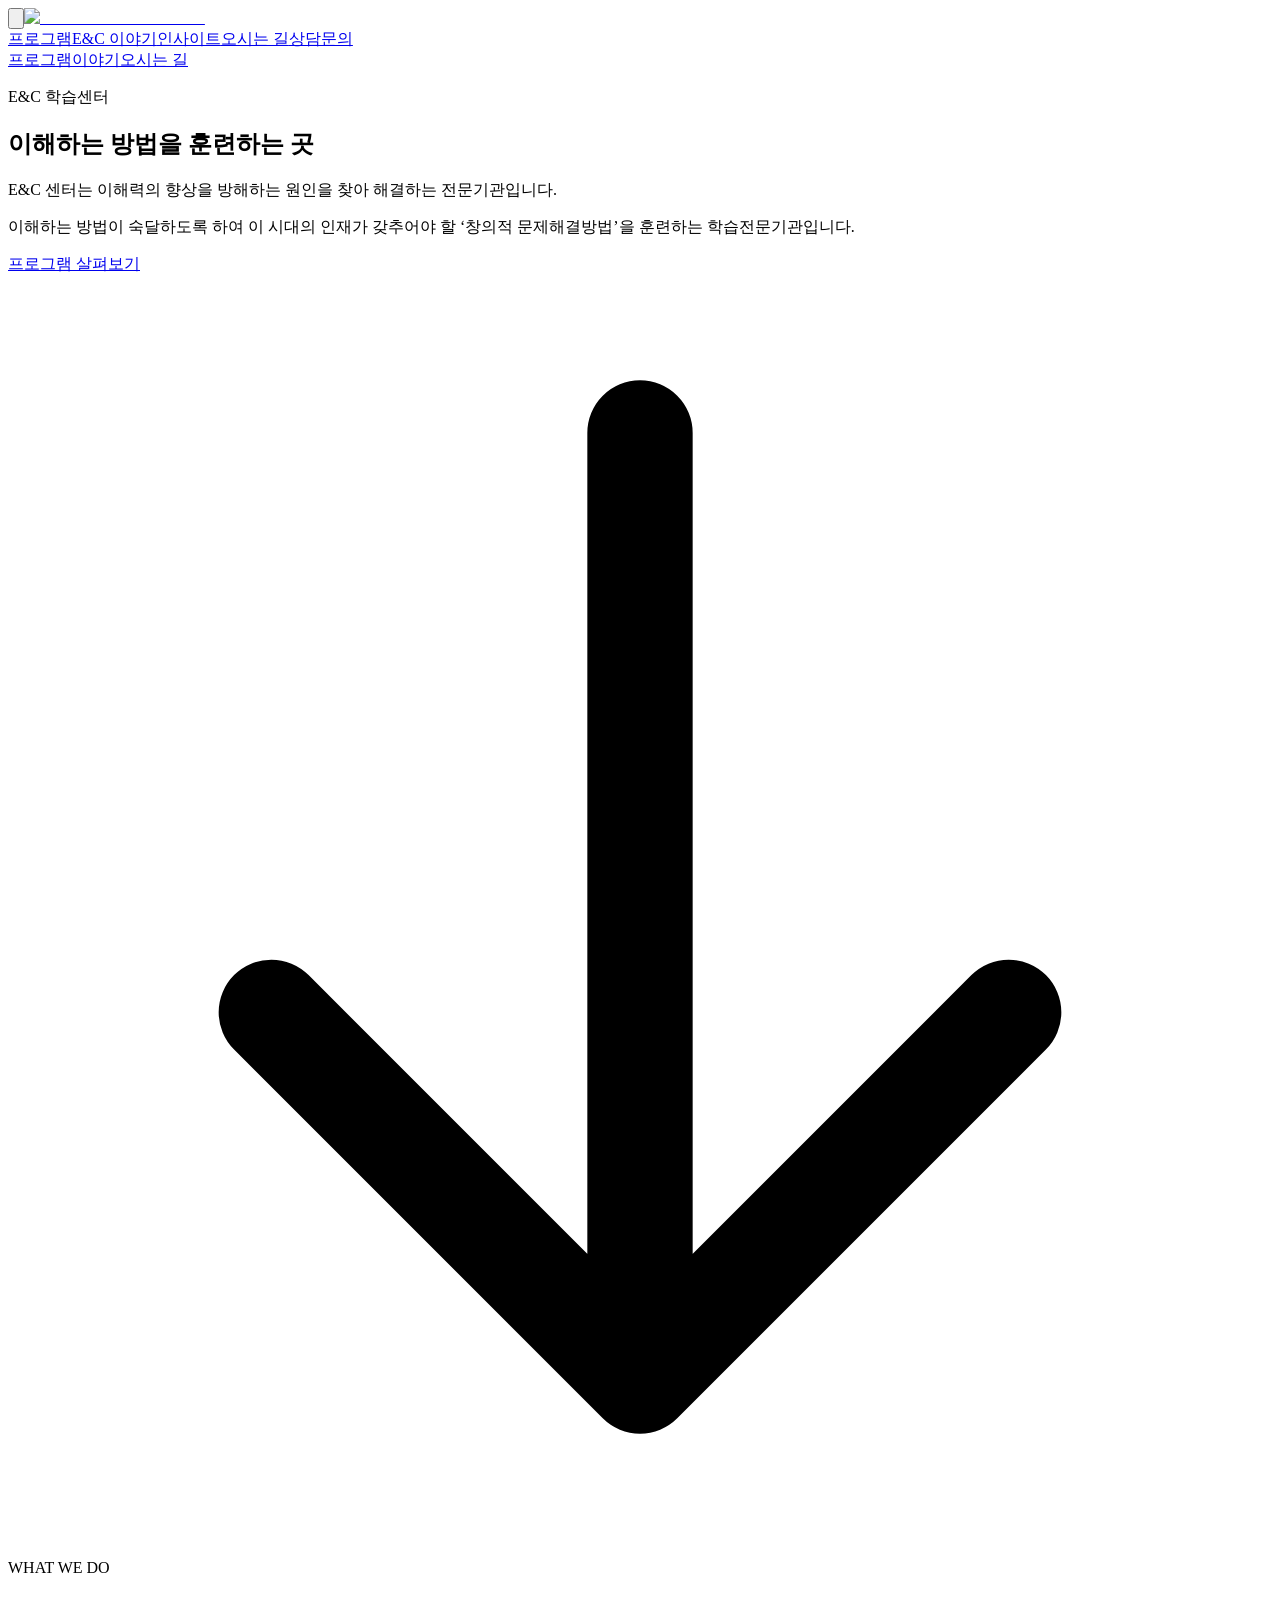
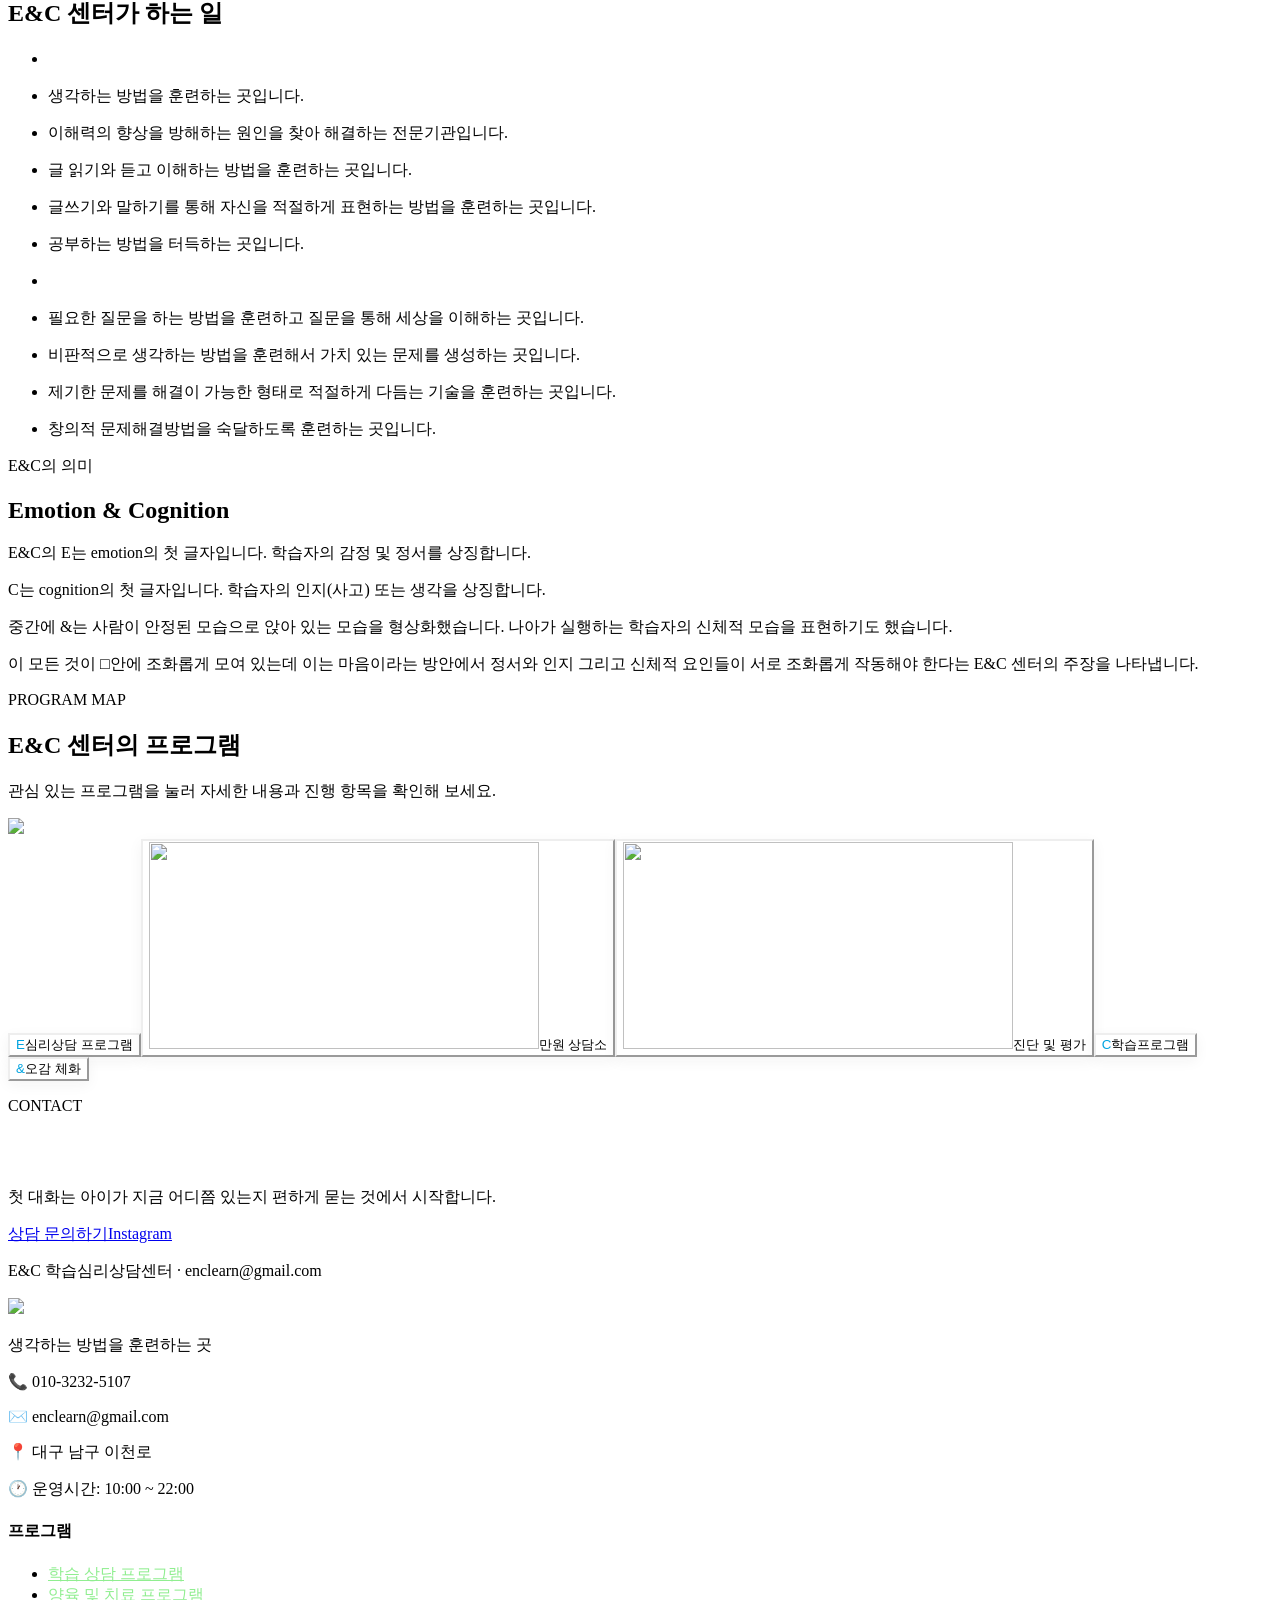
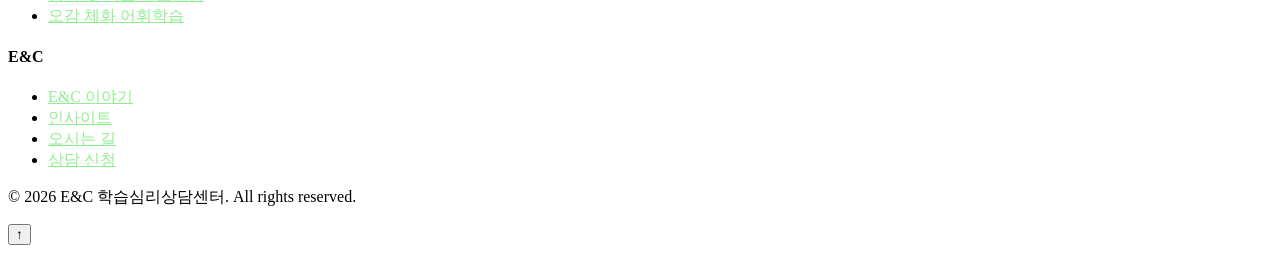
==== commit 7a4a7f65: "Make program section expandable" ====
--- a/index.html
+++ b/index.html
@@ -1 +1 @@
-<!DOCTYPE html><!--_j60us2RHjoc_nMy6ekrG--><html lang="ko"><head><meta charSet="utf-8"/><meta name="viewport" content="width=device-width, initial-scale=1"/><link rel="preload" as="image" href="/enc-homepage/images/enc-logo.png"/><link rel="stylesheet" href="/enc-homepage/_next/static/css/d70b6c7e414b85fb.css" data-precedence="next"/><link rel="preload" as="script" fetchPriority="low" href="/enc-homepage/_next/static/chunks/webpack-a9fbf71e4439c9bf.js"/><script src="/enc-homepage/_next/static/chunks/4bd1b696-096d35a2bd1da3af.js" async=""></script><script src="/enc-homepage/_next/static/chunks/794-890bc9bd8cde99f0.js" async=""></script><script src="/enc-homepage/_next/static/chunks/main-app-f9bc72171d92ab61.js" async=""></script><script src="/enc-homepage/_next/static/chunks/772-235926f0e28c6fcb.js" async=""></script><script src="/enc-homepage/_next/static/chunks/app/layout-ef89e9ec66005503.js" async=""></script><script src="/enc-homepage/_next/static/chunks/app/page-12d3ee150851ead8.js" async=""></script><title>E&amp;C 학습심리상담센터 | 생각하는 방법을 훈련하는 곳</title><meta name="description" content="E&amp;C 센터는 이해력의 향상을 방해하는 원인을 찾아 해결하는 전문기관입니다. 학습 상담, 양육 및 치료, 오감 체화 어휘학습 프로그램을 운영합니다."/><meta name="author" content="E&amp;C 학습심리상담센터"/><meta name="keywords" content="학습심리상담,학습상담,양육 및 치료,오감 체화 어휘학습,학습컨설팅,문해력,대구"/><meta property="og:title" content="E&amp;C 학습심리상담센터"/><meta property="og:description" content="생각하는 방법을 훈련하는 곳. 이해력을 방해하는 원인을 찾아 해결합니다."/><meta property="og:locale" content="ko_KR"/><meta property="og:type" content="website"/><meta name="twitter:card" content="summary"/><meta name="twitter:title" content="E&amp;C 학습심리상담센터"/><meta name="twitter:description" content="생각하는 방법을 훈련하는 곳. 이해력을 방해하는 원인을 찾아 해결합니다."/><script src="/enc-homepage/_next/static/chunks/polyfills-42372ed130431b0a.js" noModule=""></script></head><body class="antialiased"><div hidden=""><!--$--><!--/$--></div><header class="fixed top-0 left-0 right-0 z-50 bg-white/90 backdrop-blur-md border-b border-gray-100"><div class="container-custom"><div class="flex items-center h-16 md:h-20"><button class="mr-3 p-2 md:hidden" aria-label="메뉴 열기" aria-expanded="false"><svg class="h-6 w-6" fill="none" stroke="currentColor" viewBox="0 0 24 24"><path stroke-linecap="round" stroke-linejoin="round" stroke-width="2" d="M4 6h16M4 12h16M4 18h16"></path></svg></button><a class="flex items-center gap-2" href="/enc-homepage"><img alt="E&amp;C 학습심리상담센터" width="390" height="207" decoding="async" data-nimg="1" class="h-10 md:h-12 w-auto" style="color:transparent" src="/enc-homepage/images/enc-logo.png"/></a><nav class="hidden md:flex items-center gap-8"><a class="text-gray-700 hover:text-coral transition-colors font-medium" style="--coral:var(--color-coral)" href="/enc-homepage#programs">프로그램</a><a class="text-gray-700 hover:text-coral transition-colors font-medium" style="--coral:var(--color-coral)" href="/enc-homepage/about">E&amp;C 이야기</a><a class="text-gray-700 hover:text-coral transition-colors font-medium" style="--coral:var(--color-coral)" href="/enc-homepage/insights">인사이트</a><a class="text-gray-700 hover:text-coral transition-colors font-medium" style="--coral:var(--color-coral)" href="/enc-homepage/location">오시는 길</a><a class="text-gray-700 hover:text-coral transition-colors font-medium" style="--coral:var(--color-coral)" href="/enc-homepage#contact">상담문의</a></nav></div><nav class="flex gap-1 overflow-x-auto border-t border-gray-100 py-2 md:hidden"><a class="shrink-0 rounded-full px-3 py-1.5 text-xs font-medium text-gray-700" href="/enc-homepage#programs">프로그램</a><a class="shrink-0 rounded-full px-3 py-1.5 text-xs font-medium text-gray-700" href="/enc-homepage/about">이야기</a><a class="shrink-0 rounded-full px-3 py-1.5 text-xs font-medium text-gray-700" href="/enc-homepage/location">오시는 길</a></nav></div></header><main class="pt-16 md:pt-20"><section class="relative min-h-[92vh] flex items-center justify-center overflow-hidden"><div class="absolute inset-0 z-0" style="background:linear-gradient(135deg, var(--color-cream) 0%, var(--color-sky-light) 55%, var(--color-cream) 100%)"></div><div class="absolute top-24 left-[8%] w-72 h-72 rounded-full opacity-20 blur-3xl" style="background:var(--color-forest)"></div><div class="absolute top-32 right-[8%] w-72 h-72 rounded-full opacity-20 blur-3xl" style="background:var(--color-sky-deep)"></div><div class="absolute top-1/2 left-1/2 -translate-x-1/2 -translate-y-1/2 w-56 h-56 rounded-full opacity-25 blur-3xl" style="background:var(--color-coral)"></div><div class="container-custom relative z-10 text-center py-24"><p class="text-sm md:text-base mb-5 tracking-[0.2em] font-medium" style="color:var(--color-forest)">E&amp;C 학습센터</p><h1 class="text-3xl md:text-5xl lg:text-6xl font-bold mb-7 leading-tight">이해하는 방법을 훈련하는 곳</h1><p class="text-lg md:text-xl text-[var(--color-text-secondary)] mb-4 max-w-2xl mx-auto leading-relaxed">E&amp;C 센터는 이해력의 향상을 방해하는 원인을 찾아 해결하는 전문기관입니다.</p><p class="text-base md:text-lg text-[var(--color-text-muted)] mb-10 max-w-2xl mx-auto leading-relaxed">이해하는 방법이 숙달하도록 하여 이 시대의 인재가 갖추어야 할 ‘창의적 문제해결방법’을 훈련하는 학습전문기관입니다.</p><div class="flex flex-col sm:flex-row items-center justify-center gap-4"><a href="#programs" class="inline-flex items-center justify-center font-medium rounded-lg transition-all duration-200 hover:-translate-y-0.5 bg-[var(--color-coral)] text-white hover:bg-[var(--color-coral-light)] shadow-md hover:shadow-lg px-8 py-4 text-lg ">프로그램 살펴보기</a></div></div><div class="absolute bottom-8 left-1/2 -translate-x-1/2 animate-bounce"><svg class="w-6 h-6 text-[var(--color-text-muted)]" fill="none" stroke="currentColor" viewBox="0 0 24 24"><path stroke-linecap="round" stroke-linejoin="round" stroke-width="2" d="M19 14l-7 7m0 0l-7-7m7 7V3"></path></svg></div></section><section class="bg-white"><div class="container-custom"><div class="text-center mb-14"><p class="text-sm tracking-[0.2em] font-medium mb-3" style="color:var(--color-coral)">WHAT WE DO</p><h2>E&amp;C 센터가 하는 일</h2></div><ul class="max-w-3xl mx-auto space-y-4"><li class="flex gap-4 items-baseline rounded-xl px-5 py-4 transition-transform duration-200 hover:translate-x-1 bg-[var(--color-forest)] text-white mt-7 first:mt-0"><p class="text-base md:text-lg leading-relaxed"><span class="font-bold" style="color:#fff">E&amp;C 센터의 기본 프로그램</span><span class="text-[var(--color-text-secondary)]"></span></p></li><li class="flex gap-4 items-baseline rounded-xl px-5 py-4 transition-transform duration-200 hover:translate-x-1 bg-[var(--color-cream)]"><p class="text-base md:text-lg leading-relaxed"><span class="font-bold" style="color:var(--color-forest)">생각하는 방법</span><span class="text-[var(--color-text-secondary)]">을 훈련하는 곳입니다.</span></p></li><li class="flex gap-4 items-baseline rounded-xl px-5 py-4 transition-transform duration-200 hover:translate-x-1 bg-[var(--color-cream)]"><p class="text-base md:text-lg leading-relaxed"><span class="font-bold" style="color:var(--color-forest)">이해력의 향상을 방해하는 원인</span><span class="text-[var(--color-text-secondary)]">을 찾아 해결하는 전문기관입니다.</span></p></li><li class="flex gap-4 items-baseline rounded-xl px-5 py-4 transition-transform duration-200 hover:translate-x-1 bg-[var(--color-cream)]"><p class="text-base md:text-lg leading-relaxed"><span class="font-bold" style="color:var(--color-forest)">글 읽기와 듣고 이해하는 방법</span><span class="text-[var(--color-text-secondary)]">을 훈련하는 곳입니다.</span></p></li><li class="flex gap-4 items-baseline rounded-xl px-5 py-4 transition-transform duration-200 hover:translate-x-1 bg-[var(--color-cream)]"><p class="text-base md:text-lg leading-relaxed"><span class="font-bold" style="color:var(--color-forest)">글쓰기와 말하기</span><span class="text-[var(--color-text-secondary)]">를 통해 자신을 적절하게 표현하는 방법을 훈련하는 곳입니다.</span></p></li><li class="flex gap-4 items-baseline rounded-xl px-5 py-4 transition-transform duration-200 hover:translate-x-1 bg-[var(--color-cream)]"><p class="text-base md:text-lg leading-relaxed"><span class="font-bold" style="color:var(--color-forest)">공부하는 방법</span><span class="text-[var(--color-text-secondary)]">을 터득하는 곳입니다.</span></p></li><li class="flex gap-4 items-baseline rounded-xl px-5 py-4 transition-transform duration-200 hover:translate-x-1 bg-[var(--color-forest)] text-white mt-7 first:mt-0"><p class="text-base md:text-lg leading-relaxed"><span class="font-bold" style="color:#fff">E&amp;C 센터의 고급 프로그램</span><span class="text-[var(--color-text-secondary)]"></span></p></li><li class="flex gap-4 items-baseline rounded-xl px-5 py-4 transition-transform duration-200 hover:translate-x-1 bg-[var(--color-cream)]"><p class="text-base md:text-lg leading-relaxed"><span class="font-bold" style="color:var(--color-forest)">필요한 질문을 하는 방법</span><span class="text-[var(--color-text-secondary)]">을 훈련하고 질문을 통해 세상을 이해하는 곳입니다.</span></p></li><li class="flex gap-4 items-baseline rounded-xl px-5 py-4 transition-transform duration-200 hover:translate-x-1 bg-[var(--color-cream)]"><p class="text-base md:text-lg leading-relaxed"><span class="font-bold" style="color:var(--color-forest)">비판적으로 생각하는 방법</span><span class="text-[var(--color-text-secondary)]">을 훈련해서 가치 있는 문제를 생성하는 곳입니다.</span></p></li><li class="flex gap-4 items-baseline rounded-xl px-5 py-4 transition-transform duration-200 hover:translate-x-1 bg-[var(--color-cream)]"><p class="text-base md:text-lg leading-relaxed"><span class="font-bold" style="color:var(--color-forest)">제기한 문제를 해결이 가능한 형태로 적절하게 다듬는 기술</span><span class="text-[var(--color-text-secondary)]">을 훈련하는 곳입니다.</span></p></li><li class="flex gap-4 items-baseline rounded-xl px-5 py-4 transition-transform duration-200 hover:translate-x-1 bg-[var(--color-cream)]"><p class="text-base md:text-lg leading-relaxed"><span class="font-bold" style="color:var(--color-forest)">창의적 문제해결방법</span><span class="text-[var(--color-text-secondary)]">을 숙달하도록 훈련하는 곳입니다.</span></p></li></ul></div></section><section class="bg-[var(--color-cream-dark)]"><div class="container-custom"><div class="mx-auto max-w-4xl"><p class="mb-3 text-sm font-medium tracking-[0.2em] text-[#00a3e0]">E&amp;C의 의미</p><h2 class="mb-7">Emotion &amp; Cognition</h2><div class="space-y-4 text-base leading-8 text-[var(--color-text-secondary)] md:text-lg"><p>E&amp;C의 E는 emotion의 첫 글자입니다. 학습자의 감정 및 정서를 상징합니다.</p><p>C는 cognition의 첫 글자입니다. 학습자의 인지(사고) 또는 생각을 상징합니다.</p><p>중간에 &amp;는 사람이 안정된 모습으로 앉아 있는 모습을 형상화했습니다. 나아가 실행하는 학습자의 신체적 모습을 표현하기도 했습니다.</p><p>이 모든 것이 □안에 조화롭게 모여 있는데 이는 마음이라는 방안에서 정서와 인지 그리고 신체적 요인들이 서로 조화롭게 작동해야 한다는 E&amp;C 센터의 주장을 나타냅니다.</p></div></div></div></section><section id="programs" class="bg-white scroll-mt-20"><div class="container-custom"><div class="text-center mb-10 md:mb-14"><p class="text-sm tracking-[0.2em] font-medium mb-3" style="color:var(--color-coral)">PROGRAM MAP</p><h2 class="mb-4">E&amp;C 센터의 프로그램</h2><p class="text-base md:text-lg text-[var(--color-text-secondary)] max-w-2xl mx-auto">관심 있는 프로그램을 눌러 자세한 내용과 진행 항목을 확인해 보세요.</p></div><div class="mx-auto mb-10 flex h-44 w-44 items-end justify-center rounded-[3rem] border-4 border-[#00a3e0]/70 bg-white pb-4 shadow-[0_14px_30px_rgba(0,163,224,0.12)] md:h-52 md:w-52 md:pb-5"><img alt="E&amp;C 학습센터 로고" loading="lazy" width="390" height="207" decoding="async" data-nimg="1" class="h-auto w-36 opacity-90 md:w-44" style="color:transparent" src="/enc-homepage/images/enc-logo.png"/></div><div class="grid grid-cols-1 sm:grid-cols-2 xl:grid-cols-3 gap-4 md:gap-5 max-w-6xl mx-auto"><button type="button" aria-pressed="true" class="group relative overflow-hidden text-left rounded-2xl border-2 p-4 md:p-5 min-h-40 transition-all duration-200 hover:-translate-y-1 focus-visible:outline-none focus-visible:ring-4 focus-visible:ring-[var(--color-coral-light)] order-3 xl:col-start-3 xl:row-start-1 xl:-translate-y-3 z-10" style="border-color:var(--color-forest);background:var(--color-cream);box-shadow:0 12px 28px rgba(45, 45, 45, 0.1)"><span class="pointer-events-none absolute inset-0 flex items-center justify-center text-[9rem] font-bold leading-none opacity-[0.08]" style="color:#00a3e0" aria-hidden="true">E</span><span class="relative z-10 block text-center text-xl md:text-2xl font-bold leading-snug text-[#00a3e0]">심리상담 프로그램</span></button><button type="button" aria-pressed="false" class="group relative overflow-hidden text-left rounded-2xl border-2 p-4 md:p-5 min-h-40 transition-all duration-200 hover:-translate-y-1 focus-visible:outline-none focus-visible:ring-4 focus-visible:ring-[var(--color-coral-light)] order-5 xl:col-start-3 xl:row-start-2" style="border-color:var(--color-cream-dark);background:#fff;box-shadow:0 4px 14px rgba(45, 45, 45, 0.05)"><img alt="" aria-hidden="true" loading="lazy" width="390" height="207" decoding="async" data-nimg="1" class="pointer-events-none absolute inset-0 m-auto h-32 w-auto opacity-[0.08]" style="color:transparent" src="/enc-homepage/images/enc-logo.png"/><span class="relative z-10 block text-center text-xl md:text-2xl font-bold leading-snug text-[#00a3e0]">만원 상담소</span></button><button type="button" aria-pressed="false" class="group relative overflow-hidden text-left rounded-2xl border-2 p-4 md:p-5 min-h-40 transition-all duration-200 hover:-translate-y-1 focus-visible:outline-none focus-visible:ring-4 focus-visible:ring-[var(--color-coral-light)] order-4 xl:col-start-1 xl:row-start-2" style="border-color:var(--color-cream-dark);background:#fff;box-shadow:0 4px 14px rgba(45, 45, 45, 0.05)"><img alt="" aria-hidden="true" loading="lazy" width="390" height="207" decoding="async" data-nimg="1" class="pointer-events-none absolute inset-0 m-auto h-32 w-auto opacity-[0.08]" style="color:transparent" src="/enc-homepage/images/enc-logo.png"/><span class="relative z-10 block text-center text-xl md:text-2xl font-bold leading-snug text-[#00a3e0]">진단 및 평가</span></button><button type="button" aria-pressed="false" class="group relative overflow-hidden text-left rounded-2xl border-2 p-4 md:p-5 min-h-40 transition-all duration-200 hover:-translate-y-1 focus-visible:outline-none focus-visible:ring-4 focus-visible:ring-[var(--color-coral-light)] order-1 xl:col-start-1 xl:row-start-1" style="border-color:var(--color-cream-dark);background:#fff;box-shadow:0 4px 14px rgba(45, 45, 45, 0.05)"><span class="pointer-events-none absolute inset-0 flex items-center justify-center text-[9rem] font-bold leading-none opacity-[0.08]" style="color:#00a3e0" aria-hidden="true">C</span><span class="relative z-10 block text-center text-xl md:text-2xl font-bold leading-snug text-[#00a3e0]">학습프로그램</span></button><button type="button" aria-pressed="false" class="group relative overflow-hidden text-left rounded-2xl border-2 p-4 md:p-5 min-h-40 transition-all duration-200 hover:-translate-y-1 focus-visible:outline-none focus-visible:ring-4 focus-visible:ring-[var(--color-coral-light)] order-2 xl:col-start-2 xl:row-start-1" style="border-color:var(--color-cream-dark);background:#fff;box-shadow:0 4px 14px rgba(45, 45, 45, 0.05)"><span class="pointer-events-none absolute inset-0 flex items-center justify-center text-[9rem] font-bold leading-none opacity-[0.08]" style="color:#00a3e0" aria-hidden="true">&amp;</span><span class="relative z-10 block text-center text-xl md:text-2xl font-bold leading-snug text-[#00a3e0]">오감 체화</span></button></div><article id="program-detail" role="region" aria-live="polite" aria-labelledby="program-detail-title" class="mt-8 max-w-5xl mx-auto rounded-3xl border bg-[var(--color-cream)] p-6 md:p-10" style="border-color:var(--color-forest)"><p class="text-sm font-medium tracking-[0.12em] mb-2" style="color:var(--color-forest)">선택한 프로그램</p><h3 id="program-detail-title" class="text-2xl md:text-3xl">심리상담 프로그램</h3><p class="mt-5 text-[var(--color-text-secondary)] leading-relaxed">심리상담 프로그램에서는 학습자가 공부와 부적절한 관계를 맺고 있어 불필요한 생각(내용과 패턴)과 일탈 행동이 반복적으로 나타나는 경우 상담과 치료를 통해 해결하는 전문적인 서비스를 제공합니다.</p><div class="mt-7"><ul class="space-y-3"><li class="flex items-start gap-3 text-[var(--color-text-secondary)] leading-relaxed"><span class="mt-2.5 h-1.5 w-1.5 shrink-0 rounded-full" style="background:var(--color-forest)"></span><span>공부에 관해 부적절한 관계를 맺고 있어 공부를 오해하는 학습자</span></li><li class="flex items-start gap-3 text-[var(--color-text-secondary)] leading-relaxed"><span class="mt-2.5 h-1.5 w-1.5 shrink-0 rounded-full" style="background:var(--color-forest)"></span><span>공부에 관해 부정적인 정서반응과 부적절한 감정반응을 하는 학습자.</span></li><li class="flex items-start gap-3 text-[var(--color-text-secondary)] leading-relaxed"><span class="mt-2.5 h-1.5 w-1.5 shrink-0 rounded-full" style="background:var(--color-forest)"></span><span>이해하는 방법과 이해력이 또래 친구들보다 부족한 학습자.</span></li><li class="flex items-start gap-3 text-[var(--color-text-secondary)] leading-relaxed"><span class="mt-2.5 h-1.5 w-1.5 shrink-0 rounded-full" style="background:var(--color-forest)"></span><span>공부결과와 진로에 관해 지나친 부담을 가진 학습자.</span></li><li class="flex items-start gap-3 text-[var(--color-text-secondary)] leading-relaxed"><span class="mt-2.5 h-1.5 w-1.5 shrink-0 rounded-full" style="background:var(--color-forest)"></span><span>잘못된 공부방법으로 효율성이 낮아 지쳐있는 학습자.</span></li></ul></div><div class="mt-7"><h4 class="mb-3 font-bold">공부를 포함하여 일상생활과 대인관계에 문제를 일으키는 학습자</h4><ul class="space-y-3"><li class="flex items-start gap-3 text-[var(--color-text-secondary)] leading-relaxed"><span class="mt-2.5 h-1.5 w-1.5 shrink-0 rounded-full" style="background:var(--color-forest)"></span><span>목표와 목적에 관해 생각이 거의 없는 의존적인 학습자</span></li><li class="flex items-start gap-3 text-[var(--color-text-secondary)] leading-relaxed"><span class="mt-2.5 h-1.5 w-1.5 shrink-0 rounded-full" style="background:var(--color-forest)"></span><span>힘들고 귀찮다고 판단하면 쉽게 그만두거나 속이고 일탈 행동을 하는 학습자</span></li><li class="flex items-start gap-3 text-[var(--color-text-secondary)] leading-relaxed"><span class="mt-2.5 h-1.5 w-1.5 shrink-0 rounded-full" style="background:var(--color-forest)"></span><span>생명과 인간에 대해 존중하는 마음이 부족해 무례한 행동을 쉽게 하는 학습자</span></li><li class="flex items-start gap-3 text-[var(--color-text-secondary)] leading-relaxed"><span class="mt-2.5 h-1.5 w-1.5 shrink-0 rounded-full" style="background:var(--color-forest)"></span><span>스스로 할 수 있는 역량이 나이와 상황을 고려해 현저하게 부족한 학습자</span></li><li class="flex items-start gap-3 text-[var(--color-text-secondary)] leading-relaxed"><span class="mt-2.5 h-1.5 w-1.5 shrink-0 rounded-full" style="background:var(--color-forest)"></span><span>중독상태에 있는 학습자</span></li></ul></div><p class="mt-6 border-t border-[var(--color-cream-dark)] pt-5 text-sm text-[var(--color-text-muted)]">에 해당하는 경우에는 양육자와의 면담을 통해 양육 및 치료프로그램이 가능할지 보다 심도있는 판단 후 프로그램을 진행함을 양해 부탁드립니다.</p></article></div></section><section id="contact" class="scroll-mt-20" style="background:linear-gradient(135deg, var(--color-forest) 0%, var(--color-forest-light) 100%)"><div class="container-custom text-center"><p class="text-sm tracking-[0.2em] font-medium mb-4 text-white/70">CONTACT</p><h2 class="mb-5 text-white" style="color:#fff">아이의 말이 막히는 지점부터 함께 살펴봅니다</h2><p class="text-base md:text-lg text-white/85 max-w-2xl mx-auto mb-10 leading-relaxed">첫 대화는 아이가 지금 어디쯤 있는지 편하게 묻는 것에서 시작합니다.</p><div class="flex flex-col sm:flex-row items-center justify-center gap-4"><a href="mailto:enclearn@gmail.com" class="inline-flex items-center justify-center px-8 py-4 text-lg rounded-lg font-medium bg-white text-[var(--color-forest)] shadow-md transition-all duration-200 hover:-translate-y-0.5 hover:shadow-lg">상담 문의하기</a><a href="https://instagram.com/enc_learning" target="_blank" rel="noopener noreferrer" class="link-on-dark inline-flex items-center justify-center px-8 py-4 text-lg rounded-lg font-medium border-2 border-white/70 transition-all duration-200 hover:-translate-y-0.5 hover:bg-white/10">Instagram</a></div><p class="mt-10 text-white/70 text-sm">E&amp;C 학습심리상담센터 · <!-- -->enclearn@gmail.com</p></div></section><!--$--><!--/$--></main><footer class="bg-gray-900 text-white py-12"><div class="container-custom"><div class="grid grid-cols-1 md:grid-cols-4 gap-8"><div class="md:col-span-2"><img alt="E&amp;C 학습심리상담센터" loading="lazy" width="390" height="207" decoding="async" data-nimg="1" class="h-14 w-auto mb-3 brightness-0 invert opacity-90" style="color:transparent" src="/enc-homepage/images/enc-logo.png"/><p class="text-gray-400 mb-4">생각하는 방법을 훈련하는 곳</p><div class="text-gray-400 text-sm space-y-1"><p>📞 010-3232-5107</p><p>✉️ <!-- -->enclearn@gmail.com</p><p>📍 대구 남구 이천로</p><p>🕐 운영시간: 10:00 ~ 22:00</p></div></div><div><h4 class="font-bold mb-4 text-white">프로그램</h4><ul class="space-y-2"><li><a class="hover:text-white transition-colors text-sm" style="color:#90EE90" href="/enc-homepage#programs">학습 상담 프로그램</a></li><li><a class="hover:text-white transition-colors text-sm" style="color:#90EE90" href="/enc-homepage#programs">양육 및 치료 프로그램</a></li><li><a class="hover:text-white transition-colors text-sm" style="color:#90EE90" href="/enc-homepage#programs">오감 체화 어휘학습</a></li></ul></div><div><h4 class="font-bold mb-4 text-white">E&amp;C</h4><ul class="space-y-2"><li><a class="hover:text-white transition-colors text-sm" style="color:#90EE90" href="/enc-homepage/about">E&amp;C 이야기</a></li><li><a class="hover:text-white transition-colors text-sm" style="color:#90EE90" href="/enc-homepage/insights">인사이트</a></li><li><a class="hover:text-white transition-colors text-sm" style="color:#90EE90" href="/enc-homepage/location">오시는 길</a></li><li><a class="hover:text-white transition-colors text-sm" style="color:#90EE90" href="/enc-homepage/contact">상담 신청</a></li></ul></div></div><div class="border-t border-gray-800 mt-8 pt-8 text-center text-gray-500 text-sm"><p>© 2026 E&amp;C 학습심리상담센터. All rights reserved.</p></div></div></footer><button type="button" aria-label="맨 위로 이동" class="fixed bottom-5 right-5 z-40 flex h-12 w-12 items-center justify-center rounded-full border-2 border-[#00a3e0] bg-white text-xl text-[#00a3e0] shadow-lg transition-all duration-200 hover:-translate-y-1 hover:bg-[#00a3e0] hover:text-white pointer-events-none opacity-0">↑</button><script src="/enc-homepage/_next/static/chunks/webpack-a9fbf71e4439c9bf.js" id="_R_" async=""></script><script>(self.__next_f=self.__next_f||[]).push([0])</script><script>self.__next_f.push([1,"1:\"$Sreact.fragment\"\n2:I[6333,[\"772\",\"static/chunks/772-235926f0e28c6fcb.js\",\"177\",\"static/chunks/app/layout-ef89e9ec66005503.js\"],\"default\"]\n3:I[7121,[],\"\"]\n4:I[4581,[],\"\"]\n5:I[8437,[\"772\",\"static/chunks/772-235926f0e28c6fcb.js\",\"177\",\"static/chunks/app/layout-ef89e9ec66005503.js\"],\"Image\"]\n6:I[8500,[\"772\",\"static/chunks/772-235926f0e28c6fcb.js\",\"177\",\"static/chunks/app/layout-ef89e9ec66005503.js\"],\"\"]\n7:I[7701,[\"772\",\"static/chunks/772-235926f0e28c6fcb.js\",\"177\",\"static/chunks/app/layout-ef89e9ec66005503.js\"],\"default\"]\n13:I[7123,[],\"\"]\n:HL[\"/enc-homepage/_next/static/css/d70b6c7e414b85fb.css\",\"style\"]\n"])</script><script>self.__next_f.push([1,"0:{\"P\":null,\"b\":\"_j60us2RHjoc-nMy6ekrG\",\"c\":[\"\",\"\"],\"q\":\"\",\"i\":false,\"f\":[[[\"\",{\"children\":[\"__PAGE__\",{}]},\"$undefined\",\"$undefined\",true],[[\"$\",\"$1\",\"c\",{\"children\":[[[\"$\",\"link\",\"0\",{\"rel\":\"stylesheet\",\"href\":\"/enc-homepage/_next/static/css/d70b6c7e414b85fb.css\",\"precedence\":\"next\",\"crossOrigin\":\"$undefined\",\"nonce\":\"$undefined\"}]],[\"$\",\"html\",null,{\"lang\":\"ko\",\"children\":[\"$\",\"body\",null,{\"className\":\"antialiased\",\"children\":[[\"$\",\"$L2\",null,{}],[\"$\",\"main\",null,{\"className\":\"pt-16 md:pt-20\",\"children\":[\"$\",\"$L3\",null,{\"parallelRouterKey\":\"children\",\"error\":\"$undefined\",\"errorStyles\":\"$undefined\",\"errorScripts\":\"$undefined\",\"template\":[\"$\",\"$L4\",null,{}],\"templateStyles\":\"$undefined\",\"templateScripts\":\"$undefined\",\"notFound\":[[[\"$\",\"title\",null,{\"children\":\"404: This page could not be found.\"}],[\"$\",\"div\",null,{\"style\":{\"fontFamily\":\"system-ui,\\\"Segoe UI\\\",Roboto,Helvetica,Arial,sans-serif,\\\"Apple Color Emoji\\\",\\\"Segoe UI Emoji\\\"\",\"height\":\"100vh\",\"textAlign\":\"center\",\"display\":\"flex\",\"flexDirection\":\"column\",\"alignItems\":\"center\",\"justifyContent\":\"center\"},\"children\":[\"$\",\"div\",null,{\"children\":[[\"$\",\"style\",null,{\"dangerouslySetInnerHTML\":{\"__html\":\"body{color:#000;background:#fff;margin:0}.next-error-h1{border-right:1px solid rgba(0,0,0,.3)}@media (prefers-color-scheme:dark){body{color:#fff;background:#000}.next-error-h1{border-right:1px solid rgba(255,255,255,.3)}}\"}}],[\"$\",\"h1\",null,{\"className\":\"next-error-h1\",\"style\":{\"display\":\"inline-block\",\"margin\":\"0 20px 0 0\",\"padding\":\"0 23px 0 0\",\"fontSize\":24,\"fontWeight\":500,\"verticalAlign\":\"top\",\"lineHeight\":\"49px\"},\"children\":404}],[\"$\",\"div\",null,{\"style\":{\"display\":\"inline-block\"},\"children\":[\"$\",\"h2\",null,{\"style\":{\"fontSize\":14,\"fontWeight\":400,\"lineHeight\":\"49px\",\"margin\":0},\"children\":\"This page could not be found.\"}]}]]}]}]],[]],\"forbidden\":\"$undefined\",\"unauthorized\":\"$undefined\"}]}],[\"$\",\"footer\",null,{\"className\":\"bg-gray-900 text-white py-12\",\"children\":[\"$\",\"div\",null,{\"className\":\"container-custom\",\"children\":[[\"$\",\"div\",null,{\"className\":\"grid grid-cols-1 md:grid-cols-4 gap-8\",\"children\":[[\"$\",\"div\",null,{\"className\":\"md:col-span-2\",\"children\":[[\"$\",\"$L5\",null,{\"src\":\"/enc-homepage/images/enc-logo.png\",\"alt\":\"E\u0026C 학습심리상담센터\",\"width\":390,\"height\":207,\"className\":\"h-14 w-auto mb-3 brightness-0 invert opacity-90\"}],[\"$\",\"p\",null,{\"className\":\"text-gray-400 mb-4\",\"children\":\"생각하는 방법을 훈련하는 곳\"}],[\"$\",\"div\",null,{\"className\":\"text-gray-400 text-sm space-y-1\",\"children\":[[\"$\",\"p\",null,{\"children\":\"📞 010-3232-5107\"}],[\"$\",\"p\",null,{\"children\":[\"✉️ \",\"enclearn@gmail.com\"]}],[\"$\",\"p\",null,{\"children\":\"📍 대구 남구 이천로\"}],[\"$\",\"p\",null,{\"children\":\"🕐 운영시간: 10:00 ~ 22:00\"}]]}]]}],[\"$\",\"div\",null,{\"children\":[[\"$\",\"h4\",null,{\"className\":\"font-bold mb-4 text-white\",\"children\":\"프로그램\"}],[\"$\",\"ul\",null,{\"className\":\"space-y-2\",\"children\":[[\"$\",\"li\",\"학습 상담 프로그램\",{\"children\":[\"$\",\"$L6\",null,{\"href\":\"/#programs\",\"className\":\"hover:text-white transition-colors text-sm\",\"style\":{\"color\":\"#90EE90\"},\"children\":\"학습 상담 프로그램\"}]}],[\"$\",\"li\",\"양육 및 치료 프로그램\",{\"children\":[\"$\",\"$L6\",null,{\"href\":\"/#programs\",\"className\":\"hover:text-white transition-colors text-sm\",\"style\":{\"color\":\"#90EE90\"},\"children\":\"양육 및 치료 프로그램\"}]}],[\"$\",\"li\",\"오감 체화 어휘학습\",{\"children\":[\"$\",\"$L6\",null,{\"href\":\"/#programs\",\"className\":\"hover:text-white transition-colors text-sm\",\"style\":{\"color\":\"#90EE90\"},\"children\":\"오감 체화 어휘학습\"}]}]]}]]}],[\"$\",\"div\",null,{\"children\":[[\"$\",\"h4\",null,{\"className\":\"font-bold mb-4 text-white\",\"children\":\"E\u0026C\"}],[\"$\",\"ul\",null,{\"className\":\"space-y-2\",\"children\":[[[\"$\",\"li\",\"/about\",{\"children\":[\"$\",\"$L6\",null,{\"href\":\"/about\",\"className\":\"hover:text-white transition-colors text-sm\",\"style\":{\"color\":\"#90EE90\"},\"children\":\"E\u0026C 이야기\"}]}],[\"$\",\"li\",\"/insights\",{\"children\":[\"$\",\"$L6\",null,{\"href\":\"/insights\",\"className\":\"hover:text-white transition-colors text-sm\",\"style\":{\"color\":\"#90EE90\"},\"children\":\"인사이트\"}]}],[\"$\",\"li\",\"/location\",{\"children\":[\"$\",\"$L6\",null,{\"href\":\"/location\",\"className\":\"hover:text-white transition-colors text-sm\",\"style\":{\"color\":\"#90EE90\"},\"children\":\"오시는 길\"}]}]],[\"$\",\"li\",null,{\"children\":[\"$\",\"$L6\",null,{\"href\":\"/contact\",\"className\":\"hover:text-white transition-colors text-sm\",\"style\":{\"color\":\"#90EE90\"},\"children\":\"상담 신청\"}]}]]}]]}]]}],[\"$\",\"div\",null,{\"className\":\"border-t border-gray-800 mt-8 pt-8 text-center text-gray-500 text-sm\",\"children\":[\"$\",\"p\",null,{\"children\":\"© 2026 E\u0026C 학습심리상담센터. All rights reserved.\"}]}]]}]}],[\"$\",\"$L7\",null,{}]]}]}]]}],{\"children\":[[\"$\",\"$1\",\"c\",{\"children\":[[[\"$\",\"section\",null,{\"className\":\"relative min-h-[92vh] flex items-center justify-center overflow-hidden\",\"children\":[[\"$\",\"div\",null,{\"className\":\"absolute inset-0 z-0\",\"style\":{\"background\":\"linear-gradient(135deg, var(--color-cream) 0%, var(--color-sky-light) 55%, var(--color-cream) 100%)\"}}],\"$L8\",\"$L9\",\"$La\",\"$Lb\",\"$Lc\"]}],\"$Ld\",\"$Le\",\"$Lf\",\"$L10\"],null,\"$L11\"]}],{},null,false,false]},null,false,false],\"$L12\",false]],\"m\":\"$undefined\",\"G\":[\"$13\",[]],\"S\":true}\n"])</script><script>self.__next_f.push([1,"17:I[9156,[\"772\",\"static/chunks/772-235926f0e28c6fcb.js\",\"974\",\"static/chunks/app/page-12d3ee150851ead8.js\"],\"default\"]\n18:I[484,[],\"OutletBoundary\"]\n19:\"$Sreact.suspense\"\n1b:I[484,[],\"ViewportBoundary\"]\n1d:I[484,[],\"MetadataBoundary\"]\n8:[\"$\",\"div\",null,{\"className\":\"absolute top-24 left-[8%] w-72 h-72 rounded-full opacity-20 blur-3xl\",\"style\":{\"background\":\"var(--color-forest)\"}}]\n9:[\"$\",\"div\",null,{\"className\":\"absolute top-32 right-[8%] w-72 h-72 rounded-full opacity-20 blur-3xl\",\"style\":{\"background\":\"var(--color-sky-deep)\"}}]\na:[\"$\",\"div\",null,{\"className\":\"absolute top-1/2 left-1/2 -translate-x-1/2 -translate-y-1/2 w-56 h-56 rounded-full opacity-25 blur-3xl\",\"style\":{\"background\":\"var(--color-coral)\"}}]\nb:[\"$\",\"div\",null,{\"className\":\"container-custom relative z-10 text-center py-24\",\"children\":[[\"$\",\"p\",null,{\"className\":\"text-sm md:text-base mb-5 tracking-[0.2em] font-medium\",\"style\":{\"color\":\"var(--color-forest)\"},\"children\":\"E\u0026C 학습센터\"}],[\"$\",\"h1\",null,{\"className\":\"text-3xl md:text-5xl lg:text-6xl font-bold mb-7 leading-tight\",\"children\":\"이해하는 방법을 훈련하는 곳\"}],[\"$\",\"p\",null,{\"className\":\"text-lg md:text-xl text-[var(--color-text-secondary)] mb-4 max-w-2xl mx-auto leading-relaxed\",\"children\":\"E\u0026C 센터는 이해력의 향상을 방해하는 원인을 찾아 해결하는 전문기관입니다.\"}],[\"$\",\"p\",null,{\"className\":\"text-base md:text-lg text-[var(--color-text-muted)] mb-10 max-w-2xl mx-auto leading-relaxed\",\"children\":\"이해하는 방법이 숙달하도록 하여 이 시대의 인재가 갖추어야 할 ‘창의적 문제해결방법’을 훈련하는 학습전문기관입니다.\"}],[\"$\",\"div\",null,{\"className\":\"flex flex-col sm:flex-row items-center justify-center gap-4\",\"children\":[\"$\",\"a\",null,{\"href\":\"#programs\",\"className\":\"inline-flex items-center justify-center font-medium rounded-lg transition-all duration-200 hover:-translate-y-0.5 bg-[var(--color-coral)] text-white hover:bg-[var(--color-coral-light)] shadow-md hover:shadow-lg px-8 py-4 text-lg \",\"children\":\"프로그램 살펴보기\"}]}]]}]\nc:[\"$\",\"div\",null,{\"className\":\"absolute bottom-8 left-1/2 -translate-x-1/2 animate-bounce\",\"children\":[\"$\",\"svg\",null,{\"className\":\"w-6 h-6 text-[var(--color-text-muted)]\",\"fill\":\"none\",\"stroke\":\"currentColor\",\"viewBox\":\"0 0 24 24\",\"children\":[\"$\",\"path\",null,{\"strokeLinecap\":\"round\",\"strokeLinejoin\":\"round\",\"strokeWidth\":2,\"d\":\"M19 14l-7 7m0 0l-7-7m7 7V3\"}]}]}]\n"])</script><script>self.__next_f.push([1,"d:[\"$\",\"section\",null,{\"className\":\"bg-white\",\"children\":[\"$\",\"div\",null,{\"className\":\"container-custom\",\"children\":[[\"$\",\"div\",null,{\"className\":\"text-center mb-14\",\"children\":[[\"$\",\"p\",null,{\"className\":\"text-sm tracking-[0.2em] font-medium mb-3\",\"style\":{\"color\":\"var(--color-coral)\"},\"children\":\"WHAT WE DO\"}],[\"$\",\"h2\",null,{\"children\":\"E\u0026C 센터가 하는 일\"}]]}],[\"$\",\"ul\",null,{\"className\":\"max-w-3xl mx-auto space-y-4\",\"children\":[[\"$\",\"li\",\"E\u0026C 센터의 기본 프로그램\",{\"className\":\"flex gap-4 items-baseline rounded-xl px-5 py-4 transition-transform duration-200 hover:translate-x-1 bg-[var(--color-forest)] text-white mt-7 first:mt-0\",\"children\":[\"$\",\"p\",null,{\"className\":\"text-base md:text-lg leading-relaxed\",\"children\":[[\"$\",\"span\",null,{\"className\":\"font-bold\",\"style\":{\"color\":\"#fff\"},\"children\":\"E\u0026C 센터의 기본 프로그램\"}],[\"$\",\"span\",null,{\"className\":\"text-[var(--color-text-secondary)]\",\"children\":\"\"}]]}]}],[\"$\",\"li\",\"생각하는 방법\",{\"className\":\"flex gap-4 items-baseline rounded-xl px-5 py-4 transition-transform duration-200 hover:translate-x-1 bg-[var(--color-cream)]\",\"children\":[\"$\",\"p\",null,{\"className\":\"text-base md:text-lg leading-relaxed\",\"children\":[[\"$\",\"span\",null,{\"className\":\"font-bold\",\"style\":{\"color\":\"var(--color-forest)\"},\"children\":\"생각하는 방법\"}],[\"$\",\"span\",null,{\"className\":\"text-[var(--color-text-secondary)]\",\"children\":\"을 훈련하는 곳입니다.\"}]]}]}],[\"$\",\"li\",\"이해력의 향상을 방해하는 원인\",{\"className\":\"flex gap-4 items-baseline rounded-xl px-5 py-4 transition-transform duration-200 hover:translate-x-1 bg-[var(--color-cream)]\",\"children\":[\"$\",\"p\",null,{\"className\":\"text-base md:text-lg leading-relaxed\",\"children\":[[\"$\",\"span\",null,{\"className\":\"font-bold\",\"style\":{\"color\":\"var(--color-forest)\"},\"children\":\"이해력의 향상을 방해하는 원인\"}],[\"$\",\"span\",null,{\"className\":\"text-[var(--color-text-secondary)]\",\"children\":\"을 찾아 해결하는 전문기관입니다.\"}]]}]}],[\"$\",\"li\",\"글 읽기와 듣고 이해하는 방법\",{\"className\":\"flex gap-4 items-baseline rounded-xl px-5 py-4 transition-transform duration-200 hover:translate-x-1 bg-[var(--color-cream)]\",\"children\":[\"$\",\"p\",null,{\"className\":\"text-base md:text-lg leading-relaxed\",\"children\":[[\"$\",\"span\",null,{\"className\":\"font-bold\",\"style\":{\"color\":\"var(--color-forest)\"},\"children\":\"글 읽기와 듣고 이해하는 방법\"}],[\"$\",\"span\",null,{\"className\":\"text-[var(--color-text-secondary)]\",\"children\":\"을 훈련하는 곳입니다.\"}]]}]}],[\"$\",\"li\",\"글쓰기와 말하기\",{\"className\":\"flex gap-4 items-baseline rounded-xl px-5 py-4 transition-transform duration-200 hover:translate-x-1 bg-[var(--color-cream)]\",\"children\":[\"$\",\"p\",null,{\"className\":\"text-base md:text-lg leading-relaxed\",\"children\":[[\"$\",\"span\",null,{\"className\":\"font-bold\",\"style\":{\"color\":\"var(--color-forest)\"},\"children\":\"글쓰기와 말하기\"}],[\"$\",\"span\",null,{\"className\":\"text-[var(--color-text-secondary)]\",\"children\":\"를 통해 자신을 적절하게 표현하는 방법을 훈련하는 곳입니다.\"}]]}]}],[\"$\",\"li\",\"공부하는 방법\",{\"className\":\"flex gap-4 items-baseline rounded-xl px-5 py-4 transition-transform duration-200 hover:translate-x-1 bg-[var(--color-cream)]\",\"children\":[\"$\",\"p\",null,{\"className\":\"text-base md:text-lg leading-relaxed\",\"children\":[[\"$\",\"span\",null,{\"className\":\"font-bold\",\"style\":{\"color\":\"var(--color-forest)\"},\"children\":\"공부하는 방법\"}],[\"$\",\"span\",null,{\"className\":\"text-[var(--color-text-secondary)]\",\"children\":\"을 터득하는 곳입니다.\"}]]}]}],[\"$\",\"li\",\"E\u0026C 센터의 고급 프로그램\",{\"className\":\"flex gap-4 items-baseline rounded-xl px-5 py-4 transition-transform duration-200 hover:translate-x-1 bg-[var(--color-forest)] text-white mt-7 first:mt-0\",\"children\":[\"$\",\"p\",null,{\"className\":\"text-base md:text-lg leading-relaxed\",\"children\":[[\"$\",\"span\",null,{\"className\":\"font-bold\",\"style\":{\"color\":\"#fff\"},\"children\":\"E\u0026C 센터의 고급 프로그램\"}],[\"$\",\"span\",null,{\"className\":\"text-[var(--color-text-secondary)]\",\"children\":\"\"}]]}]}],[\"$\",\"li\",\"필요한 질문을 하는 방법\",{\"className\":\"flex gap-4 items-baseline rounded-xl px-5 py-4 transition-transform duration-200 hover:translate-x-1 bg-[var(--color-cream)]\",\"children\":[\"$\",\"p\",null,{\"className\":\"text-base md:text-lg leading-relaxed\",\"children\":[[\"$\",\"span\",null,{\"className\":\"font-bold\",\"style\":{\"color\":\"var(--color-forest)\"},\"children\":\"필요한 질문을 하는 방법\"}],[\"$\",\"span\",null,{\"className\":\"text-[var(--color-text-secondary)]\",\"children\":\"을 훈련하고 질문을 통해 세상을 이해하는 곳입니다.\"}]]}]}],\"$L14\",\"$L15\",\"$L16\"]}]]}]}]\n"])</script><script>self.__next_f.push([1,"e:[\"$\",\"section\",null,{\"className\":\"bg-[var(--color-cream-dark)]\",\"children\":[\"$\",\"div\",null,{\"className\":\"container-custom\",\"children\":[\"$\",\"div\",null,{\"className\":\"mx-auto max-w-4xl\",\"children\":[[\"$\",\"p\",null,{\"className\":\"mb-3 text-sm font-medium tracking-[0.2em] text-[#00a3e0]\",\"children\":\"E\u0026C의 의미\"}],[\"$\",\"h2\",null,{\"className\":\"mb-7\",\"children\":\"Emotion \u0026 Cognition\"}],[\"$\",\"div\",null,{\"className\":\"space-y-4 text-base leading-8 text-[var(--color-text-secondary)] md:text-lg\",\"children\":[[\"$\",\"p\",null,{\"children\":\"E\u0026C의 E는 emotion의 첫 글자입니다. 학습자의 감정 및 정서를 상징합니다.\"}],[\"$\",\"p\",null,{\"children\":\"C는 cognition의 첫 글자입니다. 학습자의 인지(사고) 또는 생각을 상징합니다.\"}],[\"$\",\"p\",null,{\"children\":\"중간에 \u0026는 사람이 안정된 모습으로 앉아 있는 모습을 형상화했습니다. 나아가 실행하는 학습자의 신체적 모습을 표현하기도 했습니다.\"}],[\"$\",\"p\",null,{\"children\":\"이 모든 것이 □안에 조화롭게 모여 있는데 이는 마음이라는 방안에서 정서와 인지 그리고 신체적 요인들이 서로 조화롭게 작동해야 한다는 E\u0026C 센터의 주장을 나타냅니다.\"}]]}]]}]}]}]\nf:[\"$\",\"$L17\",null,{}]\n"])</script><script>self.__next_f.push([1,"10:[\"$\",\"section\",null,{\"id\":\"contact\",\"className\":\"scroll-mt-20\",\"style\":{\"background\":\"linear-gradient(135deg, var(--color-forest) 0%, var(--color-forest-light) 100%)\"},\"children\":[\"$\",\"div\",null,{\"className\":\"container-custom text-center\",\"children\":[[\"$\",\"p\",null,{\"className\":\"text-sm tracking-[0.2em] font-medium mb-4 text-white/70\",\"children\":\"CONTACT\"}],[\"$\",\"h2\",null,{\"className\":\"mb-5 text-white\",\"style\":{\"color\":\"#fff\"},\"children\":\"아이의 말이 막히는 지점부터 함께 살펴봅니다\"}],[\"$\",\"p\",null,{\"className\":\"text-base md:text-lg text-white/85 max-w-2xl mx-auto mb-10 leading-relaxed\",\"children\":\"첫 대화는 아이가 지금 어디쯤 있는지 편하게 묻는 것에서 시작합니다.\"}],[\"$\",\"div\",null,{\"className\":\"flex flex-col sm:flex-row items-center justify-center gap-4\",\"children\":[[\"$\",\"a\",null,{\"href\":\"mailto:enclearn@gmail.com\",\"className\":\"inline-flex items-center justify-center px-8 py-4 text-lg rounded-lg font-medium bg-white text-[var(--color-forest)] shadow-md transition-all duration-200 hover:-translate-y-0.5 hover:shadow-lg\",\"children\":\"상담 문의하기\"}],[\"$\",\"a\",null,{\"href\":\"https://instagram.com/enc_learning\",\"target\":\"_blank\",\"rel\":\"noopener noreferrer\",\"className\":\"link-on-dark inline-flex items-center justify-center px-8 py-4 text-lg rounded-lg font-medium border-2 border-white/70 transition-all duration-200 hover:-translate-y-0.5 hover:bg-white/10\",\"children\":\"Instagram\"}]]}],[\"$\",\"p\",null,{\"className\":\"mt-10 text-white/70 text-sm\",\"children\":[\"E\u0026C 학습심리상담센터 · \",\"enclearn@gmail.com\"]}]]}]}]\n"])</script><script>self.__next_f.push([1,"11:[\"$\",\"$L18\",null,{\"children\":[\"$\",\"$19\",null,{\"name\":\"Next.MetadataOutlet\",\"children\":\"$@1a\"}]}]\n12:[\"$\",\"$1\",\"h\",{\"children\":[null,[\"$\",\"$L1b\",null,{\"children\":\"$L1c\"}],[\"$\",\"div\",null,{\"hidden\":true,\"children\":[\"$\",\"$L1d\",null,{\"children\":[\"$\",\"$19\",null,{\"name\":\"Next.Metadata\",\"children\":\"$L1e\"}]}]}],null]}]\n"])</script><script>self.__next_f.push([1,"14:[\"$\",\"li\",\"비판적으로 생각하는 방법\",{\"className\":\"flex gap-4 items-baseline rounded-xl px-5 py-4 transition-transform duration-200 hover:translate-x-1 bg-[var(--color-cream)]\",\"children\":[\"$\",\"p\",null,{\"className\":\"text-base md:text-lg leading-relaxed\",\"children\":[[\"$\",\"span\",null,{\"className\":\"font-bold\",\"style\":{\"color\":\"var(--color-forest)\"},\"children\":\"비판적으로 생각하는 방법\"}],[\"$\",\"span\",null,{\"className\":\"text-[var(--color-text-secondary)]\",\"children\":\"을 훈련해서 가치 있는 문제를 생성하는 곳입니다.\"}]]}]}]\n15:[\"$\",\"li\",\"제기한 문제를 해결이 가능한 형태로 적절하게 다듬는 기술\",{\"className\":\"flex gap-4 items-baseline rounded-xl px-5 py-4 transition-transform duration-200 hover:translate-x-1 bg-[var(--color-cream)]\",\"children\":[\"$\",\"p\",null,{\"className\":\"text-base md:text-lg leading-relaxed\",\"children\":[[\"$\",\"span\",null,{\"className\":\"font-bold\",\"style\":{\"color\":\"var(--color-forest)\"},\"children\":\"제기한 문제를 해결이 가능한 형태로 적절하게 다듬는 기술\"}],[\"$\",\"span\",null,{\"className\":\"text-[var(--color-text-secondary)]\",\"children\":\"을 훈련하는 곳입니다.\"}]]}]}]\n16:[\"$\",\"li\",\"창의적 문제해결방법\",{\"className\":\"flex gap-4 items-baseline rounded-xl px-5 py-4 transition-transform duration-200 hover:translate-x-1 bg-[var(--color-cream)]\",\"children\":[\"$\",\"p\",null,{\"className\":\"text-base md:text-lg leading-relaxed\",\"children\":[[\"$\",\"span\",null,{\"className\":\"font-bold\",\"style\":{\"color\":\"var(--color-forest)\"},\"children\":\"창의적 문제해결방법\"}],[\"$\",\"span\",null,{\"className\":\"text-[var(--color-text-secondary)]\",\"children\":\"을 숙달하도록 훈련하는 곳입니다.\"}]]}]}]\n"])</script><script>self.__next_f.push([1,"1c:[[\"$\",\"meta\",\"0\",{\"charSet\":\"utf-8\"}],[\"$\",\"meta\",\"1\",{\"name\":\"viewport\",\"content\":\"width=device-width, initial-scale=1\"}]]\n"])</script><script>self.__next_f.push([1,"1a:null\n1e:[[\"$\",\"title\",\"0\",{\"children\":\"E\u0026C 학습심리상담센터 | 생각하는 방법을 훈련하는 곳\"}],[\"$\",\"meta\",\"1\",{\"name\":\"description\",\"content\":\"E\u0026C 센터는 이해력의 향상을 방해하는 원인을 찾아 해결하는 전문기관입니다. 학습 상담, 양육 및 치료, 오감 체화 어휘학습 프로그램을 운영합니다.\"}],[\"$\",\"meta\",\"2\",{\"name\":\"author\",\"content\":\"E\u0026C 학습심리상담센터\"}],[\"$\",\"meta\",\"3\",{\"name\":\"keywords\",\"content\":\"학습심리상담,학습상담,양육 및 치료,오감 체화 어휘학습,학습컨설팅,문해력,대구\"}],[\"$\",\"meta\",\"4\",{\"property\":\"og:title\",\"content\":\"E\u0026C 학습심리상담센터\"}],[\"$\",\"meta\",\"5\",{\"property\":\"og:description\",\"content\":\"생각하는 방법을 훈련하는 곳. 이해력을 방해하는 원인을 찾아 해결합니다.\"}],[\"$\",\"meta\",\"6\",{\"property\":\"og:locale\",\"content\":\"ko_KR\"}],[\"$\",\"meta\",\"7\",{\"property\":\"og:type\",\"content\":\"website\"}],[\"$\",\"meta\",\"8\",{\"name\":\"twitter:card\",\"content\":\"summary\"}],[\"$\",\"meta\",\"9\",{\"name\":\"twitter:title\",\"content\":\"E\u0026C 학습심리상담센터\"}],[\"$\",\"meta\",\"10\",{\"name\":\"twitter:description\",\"content\":\"생각하는 방법을 훈련하는 곳. 이해력을 방해하는 원인을 찾아 해결합니다.\"}]]\n"])</script></body></html>+<!DOCTYPE html><!--EW0yBTgKOx86AFiD4CJgF--><html lang="ko"><head><meta charSet="utf-8"/><meta name="viewport" content="width=device-width, initial-scale=1"/><link rel="preload" as="image" href="/enc-homepage/images/enc-logo.png"/><link rel="stylesheet" href="/enc-homepage/_next/static/css/b3a415bb30a9e812.css" data-precedence="next"/><link rel="preload" as="script" fetchPriority="low" href="/enc-homepage/_next/static/chunks/webpack-a9fbf71e4439c9bf.js"/><script src="/enc-homepage/_next/static/chunks/4bd1b696-096d35a2bd1da3af.js" async=""></script><script src="/enc-homepage/_next/static/chunks/794-890bc9bd8cde99f0.js" async=""></script><script src="/enc-homepage/_next/static/chunks/main-app-f9bc72171d92ab61.js" async=""></script><script src="/enc-homepage/_next/static/chunks/772-235926f0e28c6fcb.js" async=""></script><script src="/enc-homepage/_next/static/chunks/app/layout-ef89e9ec66005503.js" async=""></script><script src="/enc-homepage/_next/static/chunks/app/page-8f629218dfcf00f2.js" async=""></script><title>E&amp;C 학습심리상담센터 | 생각하는 방법을 훈련하는 곳</title><meta name="description" content="E&amp;C 센터는 이해력의 향상을 방해하는 원인을 찾아 해결하는 전문기관입니다. 학습 상담, 양육 및 치료, 오감 체화 어휘학습 프로그램을 운영합니다."/><meta name="author" content="E&amp;C 학습심리상담센터"/><meta name="keywords" content="학습심리상담,학습상담,양육 및 치료,오감 체화 어휘학습,학습컨설팅,문해력,대구"/><meta property="og:title" content="E&amp;C 학습심리상담센터"/><meta property="og:description" content="생각하는 방법을 훈련하는 곳. 이해력을 방해하는 원인을 찾아 해결합니다."/><meta property="og:locale" content="ko_KR"/><meta property="og:type" content="website"/><meta name="twitter:card" content="summary"/><meta name="twitter:title" content="E&amp;C 학습심리상담센터"/><meta name="twitter:description" content="생각하는 방법을 훈련하는 곳. 이해력을 방해하는 원인을 찾아 해결합니다."/><script src="/enc-homepage/_next/static/chunks/polyfills-42372ed130431b0a.js" noModule=""></script></head><body class="antialiased"><div hidden=""><!--$--><!--/$--></div><header class="fixed top-0 left-0 right-0 z-50 bg-white/90 backdrop-blur-md border-b border-gray-100"><div class="container-custom"><div class="flex items-center h-16 md:h-20"><button class="mr-3 p-2 md:hidden" aria-label="메뉴 열기" aria-expanded="false"><svg class="h-6 w-6" fill="none" stroke="currentColor" viewBox="0 0 24 24"><path stroke-linecap="round" stroke-linejoin="round" stroke-width="2" d="M4 6h16M4 12h16M4 18h16"></path></svg></button><a class="flex items-center gap-2" href="/enc-homepage"><img alt="E&amp;C 학습심리상담센터" width="390" height="207" decoding="async" data-nimg="1" class="h-10 md:h-12 w-auto" style="color:transparent" src="/enc-homepage/images/enc-logo.png"/></a><nav class="hidden md:flex items-center gap-8"><a class="text-gray-700 hover:text-coral transition-colors font-medium" style="--coral:var(--color-coral)" href="/enc-homepage#programs">프로그램</a><a class="text-gray-700 hover:text-coral transition-colors font-medium" style="--coral:var(--color-coral)" href="/enc-homepage/about">E&amp;C 이야기</a><a class="text-gray-700 hover:text-coral transition-colors font-medium" style="--coral:var(--color-coral)" href="/enc-homepage/insights">인사이트</a><a class="text-gray-700 hover:text-coral transition-colors font-medium" style="--coral:var(--color-coral)" href="/enc-homepage/location">오시는 길</a><a class="text-gray-700 hover:text-coral transition-colors font-medium" style="--coral:var(--color-coral)" href="/enc-homepage#contact">상담문의</a></nav></div><nav class="flex gap-1 overflow-x-auto border-t border-gray-100 py-2 md:hidden"><a class="shrink-0 rounded-full px-3 py-1.5 text-xs font-medium text-gray-700" href="/enc-homepage#programs">프로그램</a><a class="shrink-0 rounded-full px-3 py-1.5 text-xs font-medium text-gray-700" href="/enc-homepage/about">이야기</a><a class="shrink-0 rounded-full px-3 py-1.5 text-xs font-medium text-gray-700" href="/enc-homepage/location">오시는 길</a></nav></div></header><main class="pt-16 md:pt-20"><section class="relative min-h-[92vh] flex items-center justify-center overflow-hidden"><div class="absolute inset-0 z-0" style="background:linear-gradient(135deg, var(--color-cream) 0%, var(--color-sky-light) 55%, var(--color-cream) 100%)"></div><div class="absolute top-24 left-[8%] w-72 h-72 rounded-full opacity-20 blur-3xl" style="background:var(--color-forest)"></div><div class="absolute top-32 right-[8%] w-72 h-72 rounded-full opacity-20 blur-3xl" style="background:var(--color-sky-deep)"></div><div class="absolute top-1/2 left-1/2 -translate-x-1/2 -translate-y-1/2 w-56 h-56 rounded-full opacity-25 blur-3xl" style="background:var(--color-coral)"></div><div class="container-custom relative z-10 text-center py-24"><p class="text-sm md:text-base mb-5 tracking-[0.2em] font-medium" style="color:var(--color-forest)">E&amp;C 학습센터</p><h1 class="text-3xl md:text-5xl lg:text-6xl font-bold mb-7 leading-tight">이해하는 방법을 훈련하는 곳</h1><p class="text-lg md:text-xl text-[var(--color-text-secondary)] mb-4 max-w-2xl mx-auto leading-relaxed">E&amp;C 센터는 이해력의 향상을 방해하는 원인을 찾아 해결하는 전문기관입니다.</p><p class="text-base md:text-lg text-[var(--color-text-muted)] mb-10 max-w-2xl mx-auto leading-relaxed">이해하는 방법이 숙달하도록 하여 이 시대의 인재가 갖추어야 할 ‘창의적 문제해결방법’을 훈련하는 학습전문기관입니다.</p><div class="flex flex-col sm:flex-row items-center justify-center gap-4"><a href="#programs" class="inline-flex items-center justify-center font-medium rounded-lg transition-all duration-200 hover:-translate-y-0.5 bg-[var(--color-coral)] text-white hover:bg-[var(--color-coral-light)] shadow-md hover:shadow-lg px-8 py-4 text-lg ">프로그램 살펴보기</a></div></div><div class="absolute bottom-8 left-1/2 -translate-x-1/2 animate-bounce"><svg class="w-6 h-6 text-[var(--color-text-muted)]" fill="none" stroke="currentColor" viewBox="0 0 24 24"><path stroke-linecap="round" stroke-linejoin="round" stroke-width="2" d="M19 14l-7 7m0 0l-7-7m7 7V3"></path></svg></div></section><section class="bg-white"><div class="container-custom"><div class="text-center mb-14"><p class="text-sm tracking-[0.2em] font-medium mb-3" style="color:var(--color-coral)">WHAT WE DO</p><h2>E&amp;C 센터가 하는 일</h2></div><ul class="max-w-3xl mx-auto space-y-4"><li class="flex gap-4 items-baseline rounded-xl px-5 py-4 transition-transform duration-200 hover:translate-x-1 bg-[var(--color-forest)] text-white mt-7 first:mt-0"><p class="text-base md:text-lg leading-relaxed"><span class="font-bold" style="color:#fff">E&amp;C 센터의 기본 프로그램</span><span class="text-[var(--color-text-secondary)]"></span></p></li><li class="flex gap-4 items-baseline rounded-xl px-5 py-4 transition-transform duration-200 hover:translate-x-1 bg-[var(--color-cream)]"><p class="text-base md:text-lg leading-relaxed"><span class="font-bold" style="color:var(--color-forest)">생각하는 방법</span><span class="text-[var(--color-text-secondary)]">을 훈련하는 곳입니다.</span></p></li><li class="flex gap-4 items-baseline rounded-xl px-5 py-4 transition-transform duration-200 hover:translate-x-1 bg-[var(--color-cream)]"><p class="text-base md:text-lg leading-relaxed"><span class="font-bold" style="color:var(--color-forest)">이해력의 향상을 방해하는 원인</span><span class="text-[var(--color-text-secondary)]">을 찾아 해결하는 전문기관입니다.</span></p></li><li class="flex gap-4 items-baseline rounded-xl px-5 py-4 transition-transform duration-200 hover:translate-x-1 bg-[var(--color-cream)]"><p class="text-base md:text-lg leading-relaxed"><span class="font-bold" style="color:var(--color-forest)">글 읽기와 듣고 이해하는 방법</span><span class="text-[var(--color-text-secondary)]">을 훈련하는 곳입니다.</span></p></li><li class="flex gap-4 items-baseline rounded-xl px-5 py-4 transition-transform duration-200 hover:translate-x-1 bg-[var(--color-cream)]"><p class="text-base md:text-lg leading-relaxed"><span class="font-bold" style="color:var(--color-forest)">글쓰기와 말하기</span><span class="text-[var(--color-text-secondary)]">를 통해 자신을 적절하게 표현하는 방법을 훈련하는 곳입니다.</span></p></li><li class="flex gap-4 items-baseline rounded-xl px-5 py-4 transition-transform duration-200 hover:translate-x-1 bg-[var(--color-cream)]"><p class="text-base md:text-lg leading-relaxed"><span class="font-bold" style="color:var(--color-forest)">공부하는 방법</span><span class="text-[var(--color-text-secondary)]">을 터득하는 곳입니다.</span></p></li><li class="flex gap-4 items-baseline rounded-xl px-5 py-4 transition-transform duration-200 hover:translate-x-1 bg-[var(--color-forest)] text-white mt-7 first:mt-0"><p class="text-base md:text-lg leading-relaxed"><span class="font-bold" style="color:#fff">E&amp;C 센터의 고급 프로그램</span><span class="text-[var(--color-text-secondary)]"></span></p></li><li class="flex gap-4 items-baseline rounded-xl px-5 py-4 transition-transform duration-200 hover:translate-x-1 bg-[var(--color-cream)]"><p class="text-base md:text-lg leading-relaxed"><span class="font-bold" style="color:var(--color-forest)">필요한 질문을 하는 방법</span><span class="text-[var(--color-text-secondary)]">을 훈련하고 질문을 통해 세상을 이해하는 곳입니다.</span></p></li><li class="flex gap-4 items-baseline rounded-xl px-5 py-4 transition-transform duration-200 hover:translate-x-1 bg-[var(--color-cream)]"><p class="text-base md:text-lg leading-relaxed"><span class="font-bold" style="color:var(--color-forest)">비판적으로 생각하는 방법</span><span class="text-[var(--color-text-secondary)]">을 훈련해서 가치 있는 문제를 생성하는 곳입니다.</span></p></li><li class="flex gap-4 items-baseline rounded-xl px-5 py-4 transition-transform duration-200 hover:translate-x-1 bg-[var(--color-cream)]"><p class="text-base md:text-lg leading-relaxed"><span class="font-bold" style="color:var(--color-forest)">제기한 문제를 해결이 가능한 형태로 적절하게 다듬는 기술</span><span class="text-[var(--color-text-secondary)]">을 훈련하는 곳입니다.</span></p></li><li class="flex gap-4 items-baseline rounded-xl px-5 py-4 transition-transform duration-200 hover:translate-x-1 bg-[var(--color-cream)]"><p class="text-base md:text-lg leading-relaxed"><span class="font-bold" style="color:var(--color-forest)">창의적 문제해결방법</span><span class="text-[var(--color-text-secondary)]">을 숙달하도록 훈련하는 곳입니다.</span></p></li></ul></div></section><section class="bg-[var(--color-cream-dark)]"><div class="container-custom"><div class="mx-auto max-w-4xl"><p class="mb-3 text-sm font-medium tracking-[0.2em] text-[#00a3e0]">E&amp;C의 의미</p><h2 class="mb-7">Emotion &amp; Cognition</h2><div class="space-y-4 text-base leading-8 text-[var(--color-text-secondary)] md:text-lg"><p>E&amp;C의 E는 emotion의 첫 글자입니다. 학습자의 감정 및 정서를 상징합니다.</p><p>C는 cognition의 첫 글자입니다. 학습자의 인지(사고) 또는 생각을 상징합니다.</p><p>중간에 &amp;는 사람이 안정된 모습으로 앉아 있는 모습을 형상화했습니다. 나아가 실행하는 학습자의 신체적 모습을 표현하기도 했습니다.</p><p>이 모든 것이 □안에 조화롭게 모여 있는데 이는 마음이라는 방안에서 정서와 인지 그리고 신체적 요인들이 서로 조화롭게 작동해야 한다는 E&amp;C 센터의 주장을 나타냅니다.</p></div></div></div></section><section id="programs" class="bg-white scroll-mt-20"><div class="container-custom"><div class="text-center mb-10 md:mb-14"><p class="text-sm tracking-[0.2em] font-medium mb-3" style="color:var(--color-coral)">PROGRAM MAP</p><h2 class="mb-4">E&amp;C 센터의 프로그램</h2><p class="text-base md:text-lg text-[var(--color-text-secondary)] max-w-2xl mx-auto">관심 있는 프로그램을 눌러 자세한 내용과 진행 항목을 확인해 보세요.</p></div><div class="mx-auto mb-10 flex h-44 w-44 items-end justify-center rounded-[3rem] border-4 border-[#00a3e0]/70 bg-white pb-4 shadow-[0_14px_30px_rgba(0,163,224,0.12)] md:h-52 md:w-52 md:pb-5"><img alt="E&amp;C 학습센터 로고" loading="lazy" width="390" height="207" decoding="async" data-nimg="1" class="h-auto w-36 opacity-90 md:w-44" style="color:transparent" src="/enc-homepage/images/enc-logo.png"/></div><div class="mx-auto flex max-w-4xl flex-col gap-3"><button type="button" aria-expanded="false" class="group relative min-h-24 w-full overflow-hidden rounded-2xl border-2 p-5 text-center transition-all duration-200 hover:-translate-y-0.5 focus-visible:outline-none focus-visible:ring-4 focus-visible:ring-[var(--color-coral-light)] md:min-h-28 md:p-6" style="border-color:var(--color-cream-dark);background:#fff;box-shadow:0 4px 14px rgba(45, 45, 45, 0.05)"><span class="pointer-events-none absolute inset-0 flex items-center justify-center text-[9rem] font-bold leading-none opacity-[0.08]" style="color:#00a3e0" aria-hidden="true">E</span><span class="relative z-10 block text-center text-xl md:text-2xl font-bold leading-snug text-[#00a3e0]">심리상담 프로그램</span></button><button type="button" aria-expanded="false" class="group relative min-h-24 w-full overflow-hidden rounded-2xl border-2 p-5 text-center transition-all duration-200 hover:-translate-y-0.5 focus-visible:outline-none focus-visible:ring-4 focus-visible:ring-[var(--color-coral-light)] md:min-h-28 md:p-6" style="border-color:var(--color-cream-dark);background:#fff;box-shadow:0 4px 14px rgba(45, 45, 45, 0.05)"><img alt="" aria-hidden="true" loading="lazy" width="390" height="207" decoding="async" data-nimg="1" class="pointer-events-none absolute inset-0 m-auto h-32 w-auto opacity-[0.08]" style="color:transparent" src="/enc-homepage/images/enc-logo.png"/><span class="relative z-10 block text-center text-xl md:text-2xl font-bold leading-snug text-[#00a3e0]">만원 상담소</span></button><button type="button" aria-expanded="false" class="group relative min-h-24 w-full overflow-hidden rounded-2xl border-2 p-5 text-center transition-all duration-200 hover:-translate-y-0.5 focus-visible:outline-none focus-visible:ring-4 focus-visible:ring-[var(--color-coral-light)] md:min-h-28 md:p-6" style="border-color:var(--color-cream-dark);background:#fff;box-shadow:0 4px 14px rgba(45, 45, 45, 0.05)"><img alt="" aria-hidden="true" loading="lazy" width="390" height="207" decoding="async" data-nimg="1" class="pointer-events-none absolute inset-0 m-auto h-32 w-auto opacity-[0.08]" style="color:transparent" src="/enc-homepage/images/enc-logo.png"/><span class="relative z-10 block text-center text-xl md:text-2xl font-bold leading-snug text-[#00a3e0]">진단 및 평가</span></button><button type="button" aria-expanded="false" class="group relative min-h-24 w-full overflow-hidden rounded-2xl border-2 p-5 text-center transition-all duration-200 hover:-translate-y-0.5 focus-visible:outline-none focus-visible:ring-4 focus-visible:ring-[var(--color-coral-light)] md:min-h-28 md:p-6" style="border-color:var(--color-cream-dark);background:#fff;box-shadow:0 4px 14px rgba(45, 45, 45, 0.05)"><span class="pointer-events-none absolute inset-0 flex items-center justify-center text-[9rem] font-bold leading-none opacity-[0.08]" style="color:#00a3e0" aria-hidden="true">C</span><span class="relative z-10 block text-center text-xl md:text-2xl font-bold leading-snug text-[#00a3e0]">학습프로그램</span></button><button type="button" aria-expanded="false" class="group relative min-h-24 w-full overflow-hidden rounded-2xl border-2 p-5 text-center transition-all duration-200 hover:-translate-y-0.5 focus-visible:outline-none focus-visible:ring-4 focus-visible:ring-[var(--color-coral-light)] md:min-h-28 md:p-6" style="border-color:var(--color-cream-dark);background:#fff;box-shadow:0 4px 14px rgba(45, 45, 45, 0.05)"><span class="pointer-events-none absolute inset-0 flex items-center justify-center text-[9rem] font-bold leading-none opacity-[0.08]" style="color:#00a3e0" aria-hidden="true">&amp;</span><span class="relative z-10 block text-center text-xl md:text-2xl font-bold leading-snug text-[#00a3e0]">오감 체화</span></button></div></div></section><section id="contact" class="scroll-mt-20" style="background:linear-gradient(135deg, var(--color-forest) 0%, var(--color-forest-light) 100%)"><div class="container-custom text-center"><p class="text-sm tracking-[0.2em] font-medium mb-4 text-white/70">CONTACT</p><h2 class="mb-5 text-white" style="color:#fff">아이의 말이 막히는 지점부터 함께 살펴봅니다</h2><p class="text-base md:text-lg text-white/85 max-w-2xl mx-auto mb-10 leading-relaxed">첫 대화는 아이가 지금 어디쯤 있는지 편하게 묻는 것에서 시작합니다.</p><div class="flex flex-col sm:flex-row items-center justify-center gap-4"><a href="mailto:enclearn@gmail.com" class="inline-flex items-center justify-center px-8 py-4 text-lg rounded-lg font-medium bg-white text-[var(--color-forest)] shadow-md transition-all duration-200 hover:-translate-y-0.5 hover:shadow-lg">상담 문의하기</a><a href="https://instagram.com/enc_learning" target="_blank" rel="noopener noreferrer" class="link-on-dark inline-flex items-center justify-center px-8 py-4 text-lg rounded-lg font-medium border-2 border-white/70 transition-all duration-200 hover:-translate-y-0.5 hover:bg-white/10">Instagram</a></div><p class="mt-10 text-white/70 text-sm">E&amp;C 학습심리상담센터 · <!-- -->enclearn@gmail.com</p></div></section><!--$--><!--/$--></main><footer class="bg-gray-900 text-white py-12"><div class="container-custom"><div class="grid grid-cols-1 md:grid-cols-4 gap-8"><div class="md:col-span-2"><img alt="E&amp;C 학습심리상담센터" loading="lazy" width="390" height="207" decoding="async" data-nimg="1" class="h-14 w-auto mb-3 brightness-0 invert opacity-90" style="color:transparent" src="/enc-homepage/images/enc-logo.png"/><p class="text-gray-400 mb-4">생각하는 방법을 훈련하는 곳</p><div class="text-gray-400 text-sm space-y-1"><p>📞 010-3232-5107</p><p>✉️ <!-- -->enclearn@gmail.com</p><p>📍 대구 남구 이천로</p><p>🕐 운영시간: 10:00 ~ 22:00</p></div></div><div><h4 class="font-bold mb-4 text-white">프로그램</h4><ul class="space-y-2"><li><a class="hover:text-white transition-colors text-sm" style="color:#90EE90" href="/enc-homepage#programs">학습 상담 프로그램</a></li><li><a class="hover:text-white transition-colors text-sm" style="color:#90EE90" href="/enc-homepage#programs">양육 및 치료 프로그램</a></li><li><a class="hover:text-white transition-colors text-sm" style="color:#90EE90" href="/enc-homepage#programs">오감 체화 어휘학습</a></li></ul></div><div><h4 class="font-bold mb-4 text-white">E&amp;C</h4><ul class="space-y-2"><li><a class="hover:text-white transition-colors text-sm" style="color:#90EE90" href="/enc-homepage/about">E&amp;C 이야기</a></li><li><a class="hover:text-white transition-colors text-sm" style="color:#90EE90" href="/enc-homepage/insights">인사이트</a></li><li><a class="hover:text-white transition-colors text-sm" style="color:#90EE90" href="/enc-homepage/location">오시는 길</a></li><li><a class="hover:text-white transition-colors text-sm" style="color:#90EE90" href="/enc-homepage/contact">상담 신청</a></li></ul></div></div><div class="border-t border-gray-800 mt-8 pt-8 text-center text-gray-500 text-sm"><p>© 2026 E&amp;C 학습심리상담센터. All rights reserved.</p></div></div></footer><button type="button" aria-label="맨 위로 이동" class="fixed bottom-5 right-5 z-40 flex h-12 w-12 items-center justify-center rounded-full border-2 border-[#00a3e0] bg-white text-xl text-[#00a3e0] shadow-lg transition-all duration-200 hover:-translate-y-1 hover:bg-[#00a3e0] hover:text-white pointer-events-none opacity-0">↑</button><script src="/enc-homepage/_next/static/chunks/webpack-a9fbf71e4439c9bf.js" id="_R_" async=""></script><script>(self.__next_f=self.__next_f||[]).push([0])</script><script>self.__next_f.push([1,"1:\"$Sreact.fragment\"\n2:I[6333,[\"772\",\"static/chunks/772-235926f0e28c6fcb.js\",\"177\",\"static/chunks/app/layout-ef89e9ec66005503.js\"],\"default\"]\n3:I[7121,[],\"\"]\n4:I[4581,[],\"\"]\n5:I[8437,[\"772\",\"static/chunks/772-235926f0e28c6fcb.js\",\"177\",\"static/chunks/app/layout-ef89e9ec66005503.js\"],\"Image\"]\n6:I[8500,[\"772\",\"static/chunks/772-235926f0e28c6fcb.js\",\"177\",\"static/chunks/app/layout-ef89e9ec66005503.js\"],\"\"]\n7:I[7701,[\"772\",\"static/chunks/772-235926f0e28c6fcb.js\",\"177\",\"static/chunks/app/layout-ef89e9ec66005503.js\"],\"default\"]\n13:I[7123,[],\"\"]\n:HL[\"/enc-homepage/_next/static/css/b3a415bb30a9e812.css\",\"style\"]\n"])</script><script>self.__next_f.push([1,"0:{\"P\":null,\"b\":\"EW0yBTgKOx86AFiD4CJgF\",\"c\":[\"\",\"\"],\"q\":\"\",\"i\":false,\"f\":[[[\"\",{\"children\":[\"__PAGE__\",{}]},\"$undefined\",\"$undefined\",true],[[\"$\",\"$1\",\"c\",{\"children\":[[[\"$\",\"link\",\"0\",{\"rel\":\"stylesheet\",\"href\":\"/enc-homepage/_next/static/css/b3a415bb30a9e812.css\",\"precedence\":\"next\",\"crossOrigin\":\"$undefined\",\"nonce\":\"$undefined\"}]],[\"$\",\"html\",null,{\"lang\":\"ko\",\"children\":[\"$\",\"body\",null,{\"className\":\"antialiased\",\"children\":[[\"$\",\"$L2\",null,{}],[\"$\",\"main\",null,{\"className\":\"pt-16 md:pt-20\",\"children\":[\"$\",\"$L3\",null,{\"parallelRouterKey\":\"children\",\"error\":\"$undefined\",\"errorStyles\":\"$undefined\",\"errorScripts\":\"$undefined\",\"template\":[\"$\",\"$L4\",null,{}],\"templateStyles\":\"$undefined\",\"templateScripts\":\"$undefined\",\"notFound\":[[[\"$\",\"title\",null,{\"children\":\"404: This page could not be found.\"}],[\"$\",\"div\",null,{\"style\":{\"fontFamily\":\"system-ui,\\\"Segoe UI\\\",Roboto,Helvetica,Arial,sans-serif,\\\"Apple Color Emoji\\\",\\\"Segoe UI Emoji\\\"\",\"height\":\"100vh\",\"textAlign\":\"center\",\"display\":\"flex\",\"flexDirection\":\"column\",\"alignItems\":\"center\",\"justifyContent\":\"center\"},\"children\":[\"$\",\"div\",null,{\"children\":[[\"$\",\"style\",null,{\"dangerouslySetInnerHTML\":{\"__html\":\"body{color:#000;background:#fff;margin:0}.next-error-h1{border-right:1px solid rgba(0,0,0,.3)}@media (prefers-color-scheme:dark){body{color:#fff;background:#000}.next-error-h1{border-right:1px solid rgba(255,255,255,.3)}}\"}}],[\"$\",\"h1\",null,{\"className\":\"next-error-h1\",\"style\":{\"display\":\"inline-block\",\"margin\":\"0 20px 0 0\",\"padding\":\"0 23px 0 0\",\"fontSize\":24,\"fontWeight\":500,\"verticalAlign\":\"top\",\"lineHeight\":\"49px\"},\"children\":404}],[\"$\",\"div\",null,{\"style\":{\"display\":\"inline-block\"},\"children\":[\"$\",\"h2\",null,{\"style\":{\"fontSize\":14,\"fontWeight\":400,\"lineHeight\":\"49px\",\"margin\":0},\"children\":\"This page could not be found.\"}]}]]}]}]],[]],\"forbidden\":\"$undefined\",\"unauthorized\":\"$undefined\"}]}],[\"$\",\"footer\",null,{\"className\":\"bg-gray-900 text-white py-12\",\"children\":[\"$\",\"div\",null,{\"className\":\"container-custom\",\"children\":[[\"$\",\"div\",null,{\"className\":\"grid grid-cols-1 md:grid-cols-4 gap-8\",\"children\":[[\"$\",\"div\",null,{\"className\":\"md:col-span-2\",\"children\":[[\"$\",\"$L5\",null,{\"src\":\"/enc-homepage/images/enc-logo.png\",\"alt\":\"E\u0026C 학습심리상담센터\",\"width\":390,\"height\":207,\"className\":\"h-14 w-auto mb-3 brightness-0 invert opacity-90\"}],[\"$\",\"p\",null,{\"className\":\"text-gray-400 mb-4\",\"children\":\"생각하는 방법을 훈련하는 곳\"}],[\"$\",\"div\",null,{\"className\":\"text-gray-400 text-sm space-y-1\",\"children\":[[\"$\",\"p\",null,{\"children\":\"📞 010-3232-5107\"}],[\"$\",\"p\",null,{\"children\":[\"✉️ \",\"enclearn@gmail.com\"]}],[\"$\",\"p\",null,{\"children\":\"📍 대구 남구 이천로\"}],[\"$\",\"p\",null,{\"children\":\"🕐 운영시간: 10:00 ~ 22:00\"}]]}]]}],[\"$\",\"div\",null,{\"children\":[[\"$\",\"h4\",null,{\"className\":\"font-bold mb-4 text-white\",\"children\":\"프로그램\"}],[\"$\",\"ul\",null,{\"className\":\"space-y-2\",\"children\":[[\"$\",\"li\",\"학습 상담 프로그램\",{\"children\":[\"$\",\"$L6\",null,{\"href\":\"/#programs\",\"className\":\"hover:text-white transition-colors text-sm\",\"style\":{\"color\":\"#90EE90\"},\"children\":\"학습 상담 프로그램\"}]}],[\"$\",\"li\",\"양육 및 치료 프로그램\",{\"children\":[\"$\",\"$L6\",null,{\"href\":\"/#programs\",\"className\":\"hover:text-white transition-colors text-sm\",\"style\":{\"color\":\"#90EE90\"},\"children\":\"양육 및 치료 프로그램\"}]}],[\"$\",\"li\",\"오감 체화 어휘학습\",{\"children\":[\"$\",\"$L6\",null,{\"href\":\"/#programs\",\"className\":\"hover:text-white transition-colors text-sm\",\"style\":{\"color\":\"#90EE90\"},\"children\":\"오감 체화 어휘학습\"}]}]]}]]}],[\"$\",\"div\",null,{\"children\":[[\"$\",\"h4\",null,{\"className\":\"font-bold mb-4 text-white\",\"children\":\"E\u0026C\"}],[\"$\",\"ul\",null,{\"className\":\"space-y-2\",\"children\":[[[\"$\",\"li\",\"/about\",{\"children\":[\"$\",\"$L6\",null,{\"href\":\"/about\",\"className\":\"hover:text-white transition-colors text-sm\",\"style\":{\"color\":\"#90EE90\"},\"children\":\"E\u0026C 이야기\"}]}],[\"$\",\"li\",\"/insights\",{\"children\":[\"$\",\"$L6\",null,{\"href\":\"/insights\",\"className\":\"hover:text-white transition-colors text-sm\",\"style\":{\"color\":\"#90EE90\"},\"children\":\"인사이트\"}]}],[\"$\",\"li\",\"/location\",{\"children\":[\"$\",\"$L6\",null,{\"href\":\"/location\",\"className\":\"hover:text-white transition-colors text-sm\",\"style\":{\"color\":\"#90EE90\"},\"children\":\"오시는 길\"}]}]],[\"$\",\"li\",null,{\"children\":[\"$\",\"$L6\",null,{\"href\":\"/contact\",\"className\":\"hover:text-white transition-colors text-sm\",\"style\":{\"color\":\"#90EE90\"},\"children\":\"상담 신청\"}]}]]}]]}]]}],[\"$\",\"div\",null,{\"className\":\"border-t border-gray-800 mt-8 pt-8 text-center text-gray-500 text-sm\",\"children\":[\"$\",\"p\",null,{\"children\":\"© 2026 E\u0026C 학습심리상담센터. All rights reserved.\"}]}]]}]}],[\"$\",\"$L7\",null,{}]]}]}]]}],{\"children\":[[\"$\",\"$1\",\"c\",{\"children\":[[[\"$\",\"section\",null,{\"className\":\"relative min-h-[92vh] flex items-center justify-center overflow-hidden\",\"children\":[[\"$\",\"div\",null,{\"className\":\"absolute inset-0 z-0\",\"style\":{\"background\":\"linear-gradient(135deg, var(--color-cream) 0%, var(--color-sky-light) 55%, var(--color-cream) 100%)\"}}],\"$L8\",\"$L9\",\"$La\",\"$Lb\",\"$Lc\"]}],\"$Ld\",\"$Le\",\"$Lf\",\"$L10\"],null,\"$L11\"]}],{},null,false,false]},null,false,false],\"$L12\",false]],\"m\":\"$undefined\",\"G\":[\"$13\",[]],\"S\":true}\n"])</script><script>self.__next_f.push([1,"17:I[9156,[\"772\",\"static/chunks/772-235926f0e28c6fcb.js\",\"974\",\"static/chunks/app/page-8f629218dfcf00f2.js\"],\"default\"]\n18:I[484,[],\"OutletBoundary\"]\n19:\"$Sreact.suspense\"\n1b:I[484,[],\"ViewportBoundary\"]\n1d:I[484,[],\"MetadataBoundary\"]\n8:[\"$\",\"div\",null,{\"className\":\"absolute top-24 left-[8%] w-72 h-72 rounded-full opacity-20 blur-3xl\",\"style\":{\"background\":\"var(--color-forest)\"}}]\n9:[\"$\",\"div\",null,{\"className\":\"absolute top-32 right-[8%] w-72 h-72 rounded-full opacity-20 blur-3xl\",\"style\":{\"background\":\"var(--color-sky-deep)\"}}]\na:[\"$\",\"div\",null,{\"className\":\"absolute top-1/2 left-1/2 -translate-x-1/2 -translate-y-1/2 w-56 h-56 rounded-full opacity-25 blur-3xl\",\"style\":{\"background\":\"var(--color-coral)\"}}]\nb:[\"$\",\"div\",null,{\"className\":\"container-custom relative z-10 text-center py-24\",\"children\":[[\"$\",\"p\",null,{\"className\":\"text-sm md:text-base mb-5 tracking-[0.2em] font-medium\",\"style\":{\"color\":\"var(--color-forest)\"},\"children\":\"E\u0026C 학습센터\"}],[\"$\",\"h1\",null,{\"className\":\"text-3xl md:text-5xl lg:text-6xl font-bold mb-7 leading-tight\",\"children\":\"이해하는 방법을 훈련하는 곳\"}],[\"$\",\"p\",null,{\"className\":\"text-lg md:text-xl text-[var(--color-text-secondary)] mb-4 max-w-2xl mx-auto leading-relaxed\",\"children\":\"E\u0026C 센터는 이해력의 향상을 방해하는 원인을 찾아 해결하는 전문기관입니다.\"}],[\"$\",\"p\",null,{\"className\":\"text-base md:text-lg text-[var(--color-text-muted)] mb-10 max-w-2xl mx-auto leading-relaxed\",\"children\":\"이해하는 방법이 숙달하도록 하여 이 시대의 인재가 갖추어야 할 ‘창의적 문제해결방법’을 훈련하는 학습전문기관입니다.\"}],[\"$\",\"div\",null,{\"className\":\"flex flex-col sm:flex-row items-center justify-center gap-4\",\"children\":[\"$\",\"a\",null,{\"href\":\"#programs\",\"className\":\"inline-flex items-center justify-center font-medium rounded-lg transition-all duration-200 hover:-translate-y-0.5 bg-[var(--color-coral)] text-white hover:bg-[var(--color-coral-light)] shadow-md hover:shadow-lg px-8 py-4 text-lg \",\"children\":\"프로그램 살펴보기\"}]}]]}]\nc:[\"$\",\"div\",null,{\"className\":\"absolute bottom-8 left-1/2 -translate-x-1/2 animate-bounce\",\"children\":[\"$\",\"svg\",null,{\"className\":\"w-6 h-6 text-[var(--color-text-muted)]\",\"fill\":\"none\",\"stroke\":\"currentColor\",\"viewBox\":\"0 0 24 24\",\"children\":[\"$\",\"path\",null,{\"strokeLinecap\":\"round\",\"strokeLinejoin\":\"round\",\"strokeWidth\":2,\"d\":\"M19 14l-7 7m0 0l-7-7m7 7V3\"}]}]}]\n"])</script><script>self.__next_f.push([1,"d:[\"$\",\"section\",null,{\"className\":\"bg-white\",\"children\":[\"$\",\"div\",null,{\"className\":\"container-custom\",\"children\":[[\"$\",\"div\",null,{\"className\":\"text-center mb-14\",\"children\":[[\"$\",\"p\",null,{\"className\":\"text-sm tracking-[0.2em] font-medium mb-3\",\"style\":{\"color\":\"var(--color-coral)\"},\"children\":\"WHAT WE DO\"}],[\"$\",\"h2\",null,{\"children\":\"E\u0026C 센터가 하는 일\"}]]}],[\"$\",\"ul\",null,{\"className\":\"max-w-3xl mx-auto space-y-4\",\"children\":[[\"$\",\"li\",\"E\u0026C 센터의 기본 프로그램\",{\"className\":\"flex gap-4 items-baseline rounded-xl px-5 py-4 transition-transform duration-200 hover:translate-x-1 bg-[var(--color-forest)] text-white mt-7 first:mt-0\",\"children\":[\"$\",\"p\",null,{\"className\":\"text-base md:text-lg leading-relaxed\",\"children\":[[\"$\",\"span\",null,{\"className\":\"font-bold\",\"style\":{\"color\":\"#fff\"},\"children\":\"E\u0026C 센터의 기본 프로그램\"}],[\"$\",\"span\",null,{\"className\":\"text-[var(--color-text-secondary)]\",\"children\":\"\"}]]}]}],[\"$\",\"li\",\"생각하는 방법\",{\"className\":\"flex gap-4 items-baseline rounded-xl px-5 py-4 transition-transform duration-200 hover:translate-x-1 bg-[var(--color-cream)]\",\"children\":[\"$\",\"p\",null,{\"className\":\"text-base md:text-lg leading-relaxed\",\"children\":[[\"$\",\"span\",null,{\"className\":\"font-bold\",\"style\":{\"color\":\"var(--color-forest)\"},\"children\":\"생각하는 방법\"}],[\"$\",\"span\",null,{\"className\":\"text-[var(--color-text-secondary)]\",\"children\":\"을 훈련하는 곳입니다.\"}]]}]}],[\"$\",\"li\",\"이해력의 향상을 방해하는 원인\",{\"className\":\"flex gap-4 items-baseline rounded-xl px-5 py-4 transition-transform duration-200 hover:translate-x-1 bg-[var(--color-cream)]\",\"children\":[\"$\",\"p\",null,{\"className\":\"text-base md:text-lg leading-relaxed\",\"children\":[[\"$\",\"span\",null,{\"className\":\"font-bold\",\"style\":{\"color\":\"var(--color-forest)\"},\"children\":\"이해력의 향상을 방해하는 원인\"}],[\"$\",\"span\",null,{\"className\":\"text-[var(--color-text-secondary)]\",\"children\":\"을 찾아 해결하는 전문기관입니다.\"}]]}]}],[\"$\",\"li\",\"글 읽기와 듣고 이해하는 방법\",{\"className\":\"flex gap-4 items-baseline rounded-xl px-5 py-4 transition-transform duration-200 hover:translate-x-1 bg-[var(--color-cream)]\",\"children\":[\"$\",\"p\",null,{\"className\":\"text-base md:text-lg leading-relaxed\",\"children\":[[\"$\",\"span\",null,{\"className\":\"font-bold\",\"style\":{\"color\":\"var(--color-forest)\"},\"children\":\"글 읽기와 듣고 이해하는 방법\"}],[\"$\",\"span\",null,{\"className\":\"text-[var(--color-text-secondary)]\",\"children\":\"을 훈련하는 곳입니다.\"}]]}]}],[\"$\",\"li\",\"글쓰기와 말하기\",{\"className\":\"flex gap-4 items-baseline rounded-xl px-5 py-4 transition-transform duration-200 hover:translate-x-1 bg-[var(--color-cream)]\",\"children\":[\"$\",\"p\",null,{\"className\":\"text-base md:text-lg leading-relaxed\",\"children\":[[\"$\",\"span\",null,{\"className\":\"font-bold\",\"style\":{\"color\":\"var(--color-forest)\"},\"children\":\"글쓰기와 말하기\"}],[\"$\",\"span\",null,{\"className\":\"text-[var(--color-text-secondary)]\",\"children\":\"를 통해 자신을 적절하게 표현하는 방법을 훈련하는 곳입니다.\"}]]}]}],[\"$\",\"li\",\"공부하는 방법\",{\"className\":\"flex gap-4 items-baseline rounded-xl px-5 py-4 transition-transform duration-200 hover:translate-x-1 bg-[var(--color-cream)]\",\"children\":[\"$\",\"p\",null,{\"className\":\"text-base md:text-lg leading-relaxed\",\"children\":[[\"$\",\"span\",null,{\"className\":\"font-bold\",\"style\":{\"color\":\"var(--color-forest)\"},\"children\":\"공부하는 방법\"}],[\"$\",\"span\",null,{\"className\":\"text-[var(--color-text-secondary)]\",\"children\":\"을 터득하는 곳입니다.\"}]]}]}],[\"$\",\"li\",\"E\u0026C 센터의 고급 프로그램\",{\"className\":\"flex gap-4 items-baseline rounded-xl px-5 py-4 transition-transform duration-200 hover:translate-x-1 bg-[var(--color-forest)] text-white mt-7 first:mt-0\",\"children\":[\"$\",\"p\",null,{\"className\":\"text-base md:text-lg leading-relaxed\",\"children\":[[\"$\",\"span\",null,{\"className\":\"font-bold\",\"style\":{\"color\":\"#fff\"},\"children\":\"E\u0026C 센터의 고급 프로그램\"}],[\"$\",\"span\",null,{\"className\":\"text-[var(--color-text-secondary)]\",\"children\":\"\"}]]}]}],[\"$\",\"li\",\"필요한 질문을 하는 방법\",{\"className\":\"flex gap-4 items-baseline rounded-xl px-5 py-4 transition-transform duration-200 hover:translate-x-1 bg-[var(--color-cream)]\",\"children\":[\"$\",\"p\",null,{\"className\":\"text-base md:text-lg leading-relaxed\",\"children\":[[\"$\",\"span\",null,{\"className\":\"font-bold\",\"style\":{\"color\":\"var(--color-forest)\"},\"children\":\"필요한 질문을 하는 방법\"}],[\"$\",\"span\",null,{\"className\":\"text-[var(--color-text-secondary)]\",\"children\":\"을 훈련하고 질문을 통해 세상을 이해하는 곳입니다.\"}]]}]}],\"$L14\",\"$L15\",\"$L16\"]}]]}]}]\n"])</script><script>self.__next_f.push([1,"e:[\"$\",\"section\",null,{\"className\":\"bg-[var(--color-cream-dark)]\",\"children\":[\"$\",\"div\",null,{\"className\":\"container-custom\",\"children\":[\"$\",\"div\",null,{\"className\":\"mx-auto max-w-4xl\",\"children\":[[\"$\",\"p\",null,{\"className\":\"mb-3 text-sm font-medium tracking-[0.2em] text-[#00a3e0]\",\"children\":\"E\u0026C의 의미\"}],[\"$\",\"h2\",null,{\"className\":\"mb-7\",\"children\":\"Emotion \u0026 Cognition\"}],[\"$\",\"div\",null,{\"className\":\"space-y-4 text-base leading-8 text-[var(--color-text-secondary)] md:text-lg\",\"children\":[[\"$\",\"p\",null,{\"children\":\"E\u0026C의 E는 emotion의 첫 글자입니다. 학습자의 감정 및 정서를 상징합니다.\"}],[\"$\",\"p\",null,{\"children\":\"C는 cognition의 첫 글자입니다. 학습자의 인지(사고) 또는 생각을 상징합니다.\"}],[\"$\",\"p\",null,{\"children\":\"중간에 \u0026는 사람이 안정된 모습으로 앉아 있는 모습을 형상화했습니다. 나아가 실행하는 학습자의 신체적 모습을 표현하기도 했습니다.\"}],[\"$\",\"p\",null,{\"children\":\"이 모든 것이 □안에 조화롭게 모여 있는데 이는 마음이라는 방안에서 정서와 인지 그리고 신체적 요인들이 서로 조화롭게 작동해야 한다는 E\u0026C 센터의 주장을 나타냅니다.\"}]]}]]}]}]}]\nf:[\"$\",\"$L17\",null,{}]\n"])</script><script>self.__next_f.push([1,"10:[\"$\",\"section\",null,{\"id\":\"contact\",\"className\":\"scroll-mt-20\",\"style\":{\"background\":\"linear-gradient(135deg, var(--color-forest) 0%, var(--color-forest-light) 100%)\"},\"children\":[\"$\",\"div\",null,{\"className\":\"container-custom text-center\",\"children\":[[\"$\",\"p\",null,{\"className\":\"text-sm tracking-[0.2em] font-medium mb-4 text-white/70\",\"children\":\"CONTACT\"}],[\"$\",\"h2\",null,{\"className\":\"mb-5 text-white\",\"style\":{\"color\":\"#fff\"},\"children\":\"아이의 말이 막히는 지점부터 함께 살펴봅니다\"}],[\"$\",\"p\",null,{\"className\":\"text-base md:text-lg text-white/85 max-w-2xl mx-auto mb-10 leading-relaxed\",\"children\":\"첫 대화는 아이가 지금 어디쯤 있는지 편하게 묻는 것에서 시작합니다.\"}],[\"$\",\"div\",null,{\"className\":\"flex flex-col sm:flex-row items-center justify-center gap-4\",\"children\":[[\"$\",\"a\",null,{\"href\":\"mailto:enclearn@gmail.com\",\"className\":\"inline-flex items-center justify-center px-8 py-4 text-lg rounded-lg font-medium bg-white text-[var(--color-forest)] shadow-md transition-all duration-200 hover:-translate-y-0.5 hover:shadow-lg\",\"children\":\"상담 문의하기\"}],[\"$\",\"a\",null,{\"href\":\"https://instagram.com/enc_learning\",\"target\":\"_blank\",\"rel\":\"noopener noreferrer\",\"className\":\"link-on-dark inline-flex items-center justify-center px-8 py-4 text-lg rounded-lg font-medium border-2 border-white/70 transition-all duration-200 hover:-translate-y-0.5 hover:bg-white/10\",\"children\":\"Instagram\"}]]}],[\"$\",\"p\",null,{\"className\":\"mt-10 text-white/70 text-sm\",\"children\":[\"E\u0026C 학습심리상담센터 · \",\"enclearn@gmail.com\"]}]]}]}]\n"])</script><script>self.__next_f.push([1,"11:[\"$\",\"$L18\",null,{\"children\":[\"$\",\"$19\",null,{\"name\":\"Next.MetadataOutlet\",\"children\":\"$@1a\"}]}]\n12:[\"$\",\"$1\",\"h\",{\"children\":[null,[\"$\",\"$L1b\",null,{\"children\":\"$L1c\"}],[\"$\",\"div\",null,{\"hidden\":true,\"children\":[\"$\",\"$L1d\",null,{\"children\":[\"$\",\"$19\",null,{\"name\":\"Next.Metadata\",\"children\":\"$L1e\"}]}]}],null]}]\n"])</script><script>self.__next_f.push([1,"14:[\"$\",\"li\",\"비판적으로 생각하는 방법\",{\"className\":\"flex gap-4 items-baseline rounded-xl px-5 py-4 transition-transform duration-200 hover:translate-x-1 bg-[var(--color-cream)]\",\"children\":[\"$\",\"p\",null,{\"className\":\"text-base md:text-lg leading-relaxed\",\"children\":[[\"$\",\"span\",null,{\"className\":\"font-bold\",\"style\":{\"color\":\"var(--color-forest)\"},\"children\":\"비판적으로 생각하는 방법\"}],[\"$\",\"span\",null,{\"className\":\"text-[var(--color-text-secondary)]\",\"children\":\"을 훈련해서 가치 있는 문제를 생성하는 곳입니다.\"}]]}]}]\n15:[\"$\",\"li\",\"제기한 문제를 해결이 가능한 형태로 적절하게 다듬는 기술\",{\"className\":\"flex gap-4 items-baseline rounded-xl px-5 py-4 transition-transform duration-200 hover:translate-x-1 bg-[var(--color-cream)]\",\"children\":[\"$\",\"p\",null,{\"className\":\"text-base md:text-lg leading-relaxed\",\"children\":[[\"$\",\"span\",null,{\"className\":\"font-bold\",\"style\":{\"color\":\"var(--color-forest)\"},\"children\":\"제기한 문제를 해결이 가능한 형태로 적절하게 다듬는 기술\"}],[\"$\",\"span\",null,{\"className\":\"text-[var(--color-text-secondary)]\",\"children\":\"을 훈련하는 곳입니다.\"}]]}]}]\n16:[\"$\",\"li\",\"창의적 문제해결방법\",{\"className\":\"flex gap-4 items-baseline rounded-xl px-5 py-4 transition-transform duration-200 hover:translate-x-1 bg-[var(--color-cream)]\",\"children\":[\"$\",\"p\",null,{\"className\":\"text-base md:text-lg leading-relaxed\",\"children\":[[\"$\",\"span\",null,{\"className\":\"font-bold\",\"style\":{\"color\":\"var(--color-forest)\"},\"children\":\"창의적 문제해결방법\"}],[\"$\",\"span\",null,{\"className\":\"text-[var(--color-text-secondary)]\",\"children\":\"을 숙달하도록 훈련하는 곳입니다.\"}]]}]}]\n"])</script><script>self.__next_f.push([1,"1c:[[\"$\",\"meta\",\"0\",{\"charSet\":\"utf-8\"}],[\"$\",\"meta\",\"1\",{\"name\":\"viewport\",\"content\":\"width=device-width, initial-scale=1\"}]]\n"])</script><script>self.__next_f.push([1,"1a:null\n1e:[[\"$\",\"title\",\"0\",{\"children\":\"E\u0026C 학습심리상담센터 | 생각하는 방법을 훈련하는 곳\"}],[\"$\",\"meta\",\"1\",{\"name\":\"description\",\"content\":\"E\u0026C 센터는 이해력의 향상을 방해하는 원인을 찾아 해결하는 전문기관입니다. 학습 상담, 양육 및 치료, 오감 체화 어휘학습 프로그램을 운영합니다.\"}],[\"$\",\"meta\",\"2\",{\"name\":\"author\",\"content\":\"E\u0026C 학습심리상담센터\"}],[\"$\",\"meta\",\"3\",{\"name\":\"keywords\",\"content\":\"학습심리상담,학습상담,양육 및 치료,오감 체화 어휘학습,학습컨설팅,문해력,대구\"}],[\"$\",\"meta\",\"4\",{\"property\":\"og:title\",\"content\":\"E\u0026C 학습심리상담센터\"}],[\"$\",\"meta\",\"5\",{\"property\":\"og:description\",\"content\":\"생각하는 방법을 훈련하는 곳. 이해력을 방해하는 원인을 찾아 해결합니다.\"}],[\"$\",\"meta\",\"6\",{\"property\":\"og:locale\",\"content\":\"ko_KR\"}],[\"$\",\"meta\",\"7\",{\"property\":\"og:type\",\"content\":\"website\"}],[\"$\",\"meta\",\"8\",{\"name\":\"twitter:card\",\"content\":\"summary\"}],[\"$\",\"meta\",\"9\",{\"name\":\"twitter:title\",\"content\":\"E\u0026C 학습심리상담센터\"}],[\"$\",\"meta\",\"10\",{\"name\":\"twitter:description\",\"content\":\"생각하는 방법을 훈련하는 곳. 이해력을 방해하는 원인을 찾아 해결합니다.\"}]]\n"])</script></body></html>
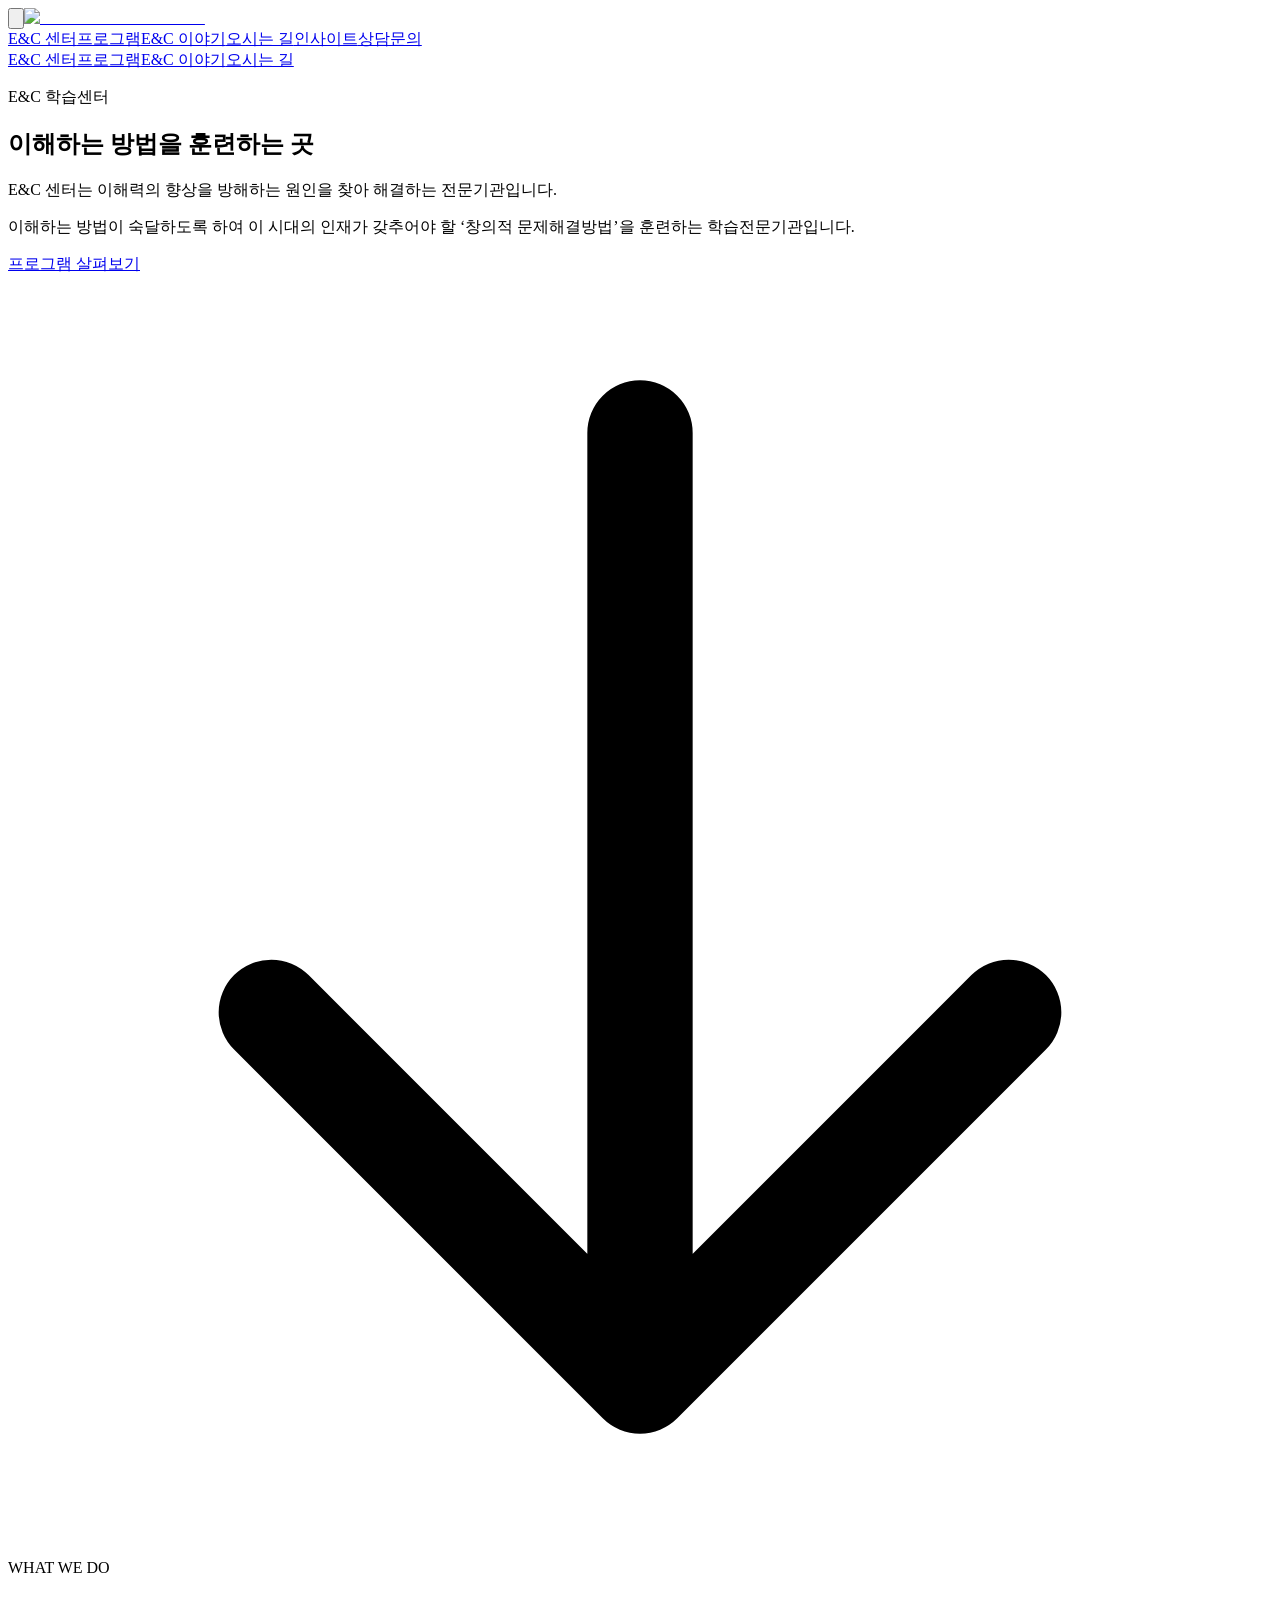
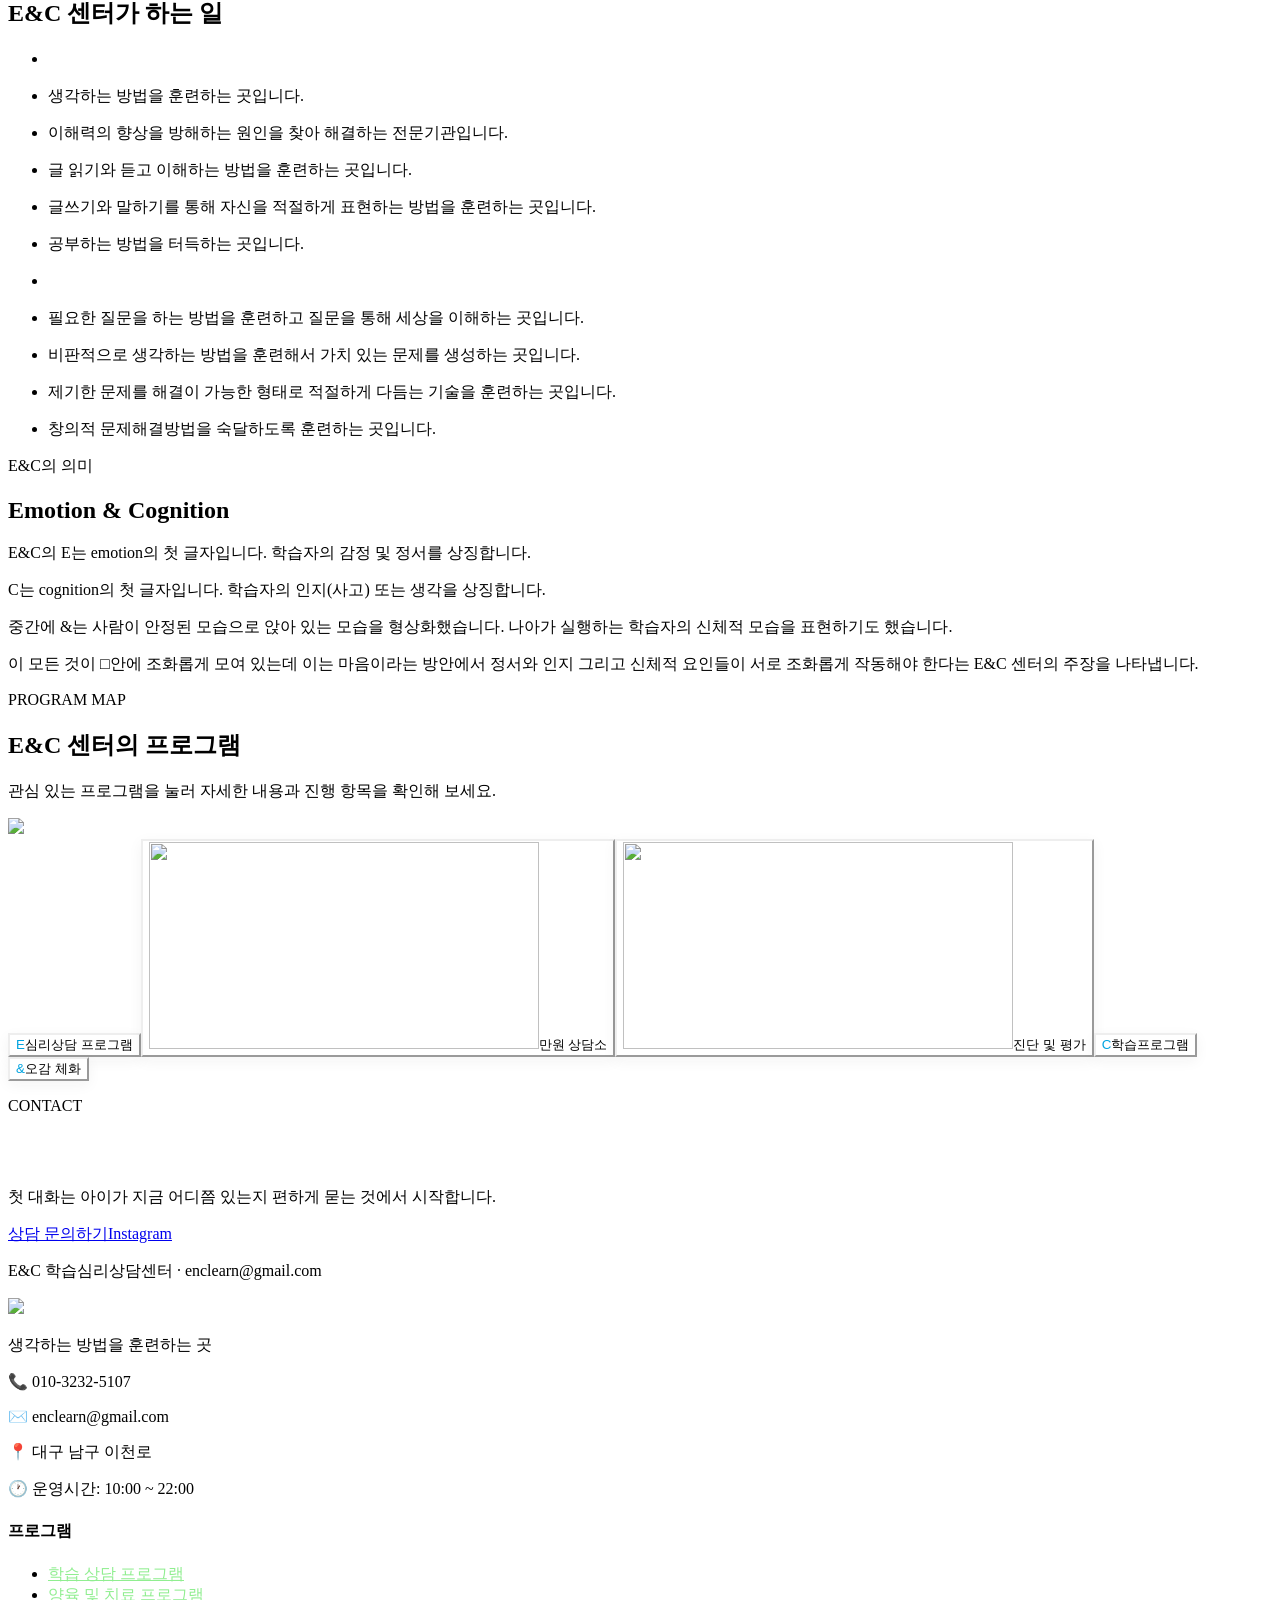
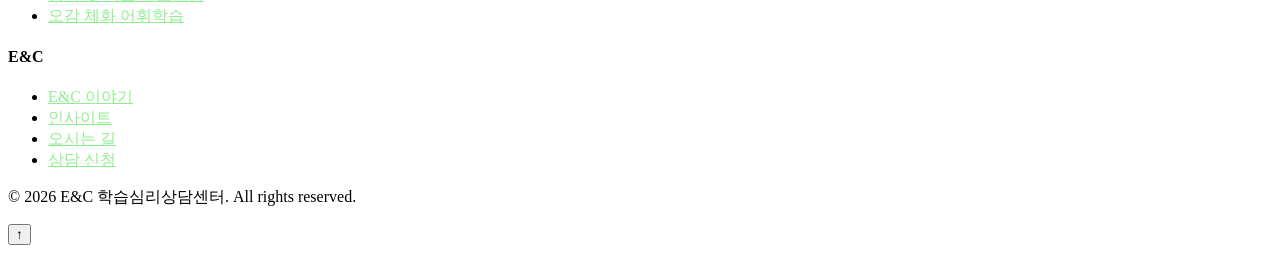
==== commit c8ca6820: "Expose primary pages in top navigation" ====
--- a/index.html
+++ b/index.html
@@ -1 +1 @@
-<!DOCTYPE html><!--EW0yBTgKOx86AFiD4CJgF--><html lang="ko"><head><meta charSet="utf-8"/><meta name="viewport" content="width=device-width, initial-scale=1"/><link rel="preload" as="image" href="/enc-homepage/images/enc-logo.png"/><link rel="stylesheet" href="/enc-homepage/_next/static/css/b3a415bb30a9e812.css" data-precedence="next"/><link rel="preload" as="script" fetchPriority="low" href="/enc-homepage/_next/static/chunks/webpack-a9fbf71e4439c9bf.js"/><script src="/enc-homepage/_next/static/chunks/4bd1b696-096d35a2bd1da3af.js" async=""></script><script src="/enc-homepage/_next/static/chunks/794-890bc9bd8cde99f0.js" async=""></script><script src="/enc-homepage/_next/static/chunks/main-app-f9bc72171d92ab61.js" async=""></script><script src="/enc-homepage/_next/static/chunks/772-235926f0e28c6fcb.js" async=""></script><script src="/enc-homepage/_next/static/chunks/app/layout-ef89e9ec66005503.js" async=""></script><script src="/enc-homepage/_next/static/chunks/app/page-8f629218dfcf00f2.js" async=""></script><title>E&amp;C 학습심리상담센터 | 생각하는 방법을 훈련하는 곳</title><meta name="description" content="E&amp;C 센터는 이해력의 향상을 방해하는 원인을 찾아 해결하는 전문기관입니다. 학습 상담, 양육 및 치료, 오감 체화 어휘학습 프로그램을 운영합니다."/><meta name="author" content="E&amp;C 학습심리상담센터"/><meta name="keywords" content="학습심리상담,학습상담,양육 및 치료,오감 체화 어휘학습,학습컨설팅,문해력,대구"/><meta property="og:title" content="E&amp;C 학습심리상담센터"/><meta property="og:description" content="생각하는 방법을 훈련하는 곳. 이해력을 방해하는 원인을 찾아 해결합니다."/><meta property="og:locale" content="ko_KR"/><meta property="og:type" content="website"/><meta name="twitter:card" content="summary"/><meta name="twitter:title" content="E&amp;C 학습심리상담센터"/><meta name="twitter:description" content="생각하는 방법을 훈련하는 곳. 이해력을 방해하는 원인을 찾아 해결합니다."/><script src="/enc-homepage/_next/static/chunks/polyfills-42372ed130431b0a.js" noModule=""></script></head><body class="antialiased"><div hidden=""><!--$--><!--/$--></div><header class="fixed top-0 left-0 right-0 z-50 bg-white/90 backdrop-blur-md border-b border-gray-100"><div class="container-custom"><div class="flex items-center h-16 md:h-20"><button class="mr-3 p-2 md:hidden" aria-label="메뉴 열기" aria-expanded="false"><svg class="h-6 w-6" fill="none" stroke="currentColor" viewBox="0 0 24 24"><path stroke-linecap="round" stroke-linejoin="round" stroke-width="2" d="M4 6h16M4 12h16M4 18h16"></path></svg></button><a class="flex items-center gap-2" href="/enc-homepage"><img alt="E&amp;C 학습심리상담센터" width="390" height="207" decoding="async" data-nimg="1" class="h-10 md:h-12 w-auto" style="color:transparent" src="/enc-homepage/images/enc-logo.png"/></a><nav class="hidden md:flex items-center gap-8"><a class="text-gray-700 hover:text-coral transition-colors font-medium" style="--coral:var(--color-coral)" href="/enc-homepage#programs">프로그램</a><a class="text-gray-700 hover:text-coral transition-colors font-medium" style="--coral:var(--color-coral)" href="/enc-homepage/about">E&amp;C 이야기</a><a class="text-gray-700 hover:text-coral transition-colors font-medium" style="--coral:var(--color-coral)" href="/enc-homepage/insights">인사이트</a><a class="text-gray-700 hover:text-coral transition-colors font-medium" style="--coral:var(--color-coral)" href="/enc-homepage/location">오시는 길</a><a class="text-gray-700 hover:text-coral transition-colors font-medium" style="--coral:var(--color-coral)" href="/enc-homepage#contact">상담문의</a></nav></div><nav class="flex gap-1 overflow-x-auto border-t border-gray-100 py-2 md:hidden"><a class="shrink-0 rounded-full px-3 py-1.5 text-xs font-medium text-gray-700" href="/enc-homepage#programs">프로그램</a><a class="shrink-0 rounded-full px-3 py-1.5 text-xs font-medium text-gray-700" href="/enc-homepage/about">이야기</a><a class="shrink-0 rounded-full px-3 py-1.5 text-xs font-medium text-gray-700" href="/enc-homepage/location">오시는 길</a></nav></div></header><main class="pt-16 md:pt-20"><section class="relative min-h-[92vh] flex items-center justify-center overflow-hidden"><div class="absolute inset-0 z-0" style="background:linear-gradient(135deg, var(--color-cream) 0%, var(--color-sky-light) 55%, var(--color-cream) 100%)"></div><div class="absolute top-24 left-[8%] w-72 h-72 rounded-full opacity-20 blur-3xl" style="background:var(--color-forest)"></div><div class="absolute top-32 right-[8%] w-72 h-72 rounded-full opacity-20 blur-3xl" style="background:var(--color-sky-deep)"></div><div class="absolute top-1/2 left-1/2 -translate-x-1/2 -translate-y-1/2 w-56 h-56 rounded-full opacity-25 blur-3xl" style="background:var(--color-coral)"></div><div class="container-custom relative z-10 text-center py-24"><p class="text-sm md:text-base mb-5 tracking-[0.2em] font-medium" style="color:var(--color-forest)">E&amp;C 학습센터</p><h1 class="text-3xl md:text-5xl lg:text-6xl font-bold mb-7 leading-tight">이해하는 방법을 훈련하는 곳</h1><p class="text-lg md:text-xl text-[var(--color-text-secondary)] mb-4 max-w-2xl mx-auto leading-relaxed">E&amp;C 센터는 이해력의 향상을 방해하는 원인을 찾아 해결하는 전문기관입니다.</p><p class="text-base md:text-lg text-[var(--color-text-muted)] mb-10 max-w-2xl mx-auto leading-relaxed">이해하는 방법이 숙달하도록 하여 이 시대의 인재가 갖추어야 할 ‘창의적 문제해결방법’을 훈련하는 학습전문기관입니다.</p><div class="flex flex-col sm:flex-row items-center justify-center gap-4"><a href="#programs" class="inline-flex items-center justify-center font-medium rounded-lg transition-all duration-200 hover:-translate-y-0.5 bg-[var(--color-coral)] text-white hover:bg-[var(--color-coral-light)] shadow-md hover:shadow-lg px-8 py-4 text-lg ">프로그램 살펴보기</a></div></div><div class="absolute bottom-8 left-1/2 -translate-x-1/2 animate-bounce"><svg class="w-6 h-6 text-[var(--color-text-muted)]" fill="none" stroke="currentColor" viewBox="0 0 24 24"><path stroke-linecap="round" stroke-linejoin="round" stroke-width="2" d="M19 14l-7 7m0 0l-7-7m7 7V3"></path></svg></div></section><section class="bg-white"><div class="container-custom"><div class="text-center mb-14"><p class="text-sm tracking-[0.2em] font-medium mb-3" style="color:var(--color-coral)">WHAT WE DO</p><h2>E&amp;C 센터가 하는 일</h2></div><ul class="max-w-3xl mx-auto space-y-4"><li class="flex gap-4 items-baseline rounded-xl px-5 py-4 transition-transform duration-200 hover:translate-x-1 bg-[var(--color-forest)] text-white mt-7 first:mt-0"><p class="text-base md:text-lg leading-relaxed"><span class="font-bold" style="color:#fff">E&amp;C 센터의 기본 프로그램</span><span class="text-[var(--color-text-secondary)]"></span></p></li><li class="flex gap-4 items-baseline rounded-xl px-5 py-4 transition-transform duration-200 hover:translate-x-1 bg-[var(--color-cream)]"><p class="text-base md:text-lg leading-relaxed"><span class="font-bold" style="color:var(--color-forest)">생각하는 방법</span><span class="text-[var(--color-text-secondary)]">을 훈련하는 곳입니다.</span></p></li><li class="flex gap-4 items-baseline rounded-xl px-5 py-4 transition-transform duration-200 hover:translate-x-1 bg-[var(--color-cream)]"><p class="text-base md:text-lg leading-relaxed"><span class="font-bold" style="color:var(--color-forest)">이해력의 향상을 방해하는 원인</span><span class="text-[var(--color-text-secondary)]">을 찾아 해결하는 전문기관입니다.</span></p></li><li class="flex gap-4 items-baseline rounded-xl px-5 py-4 transition-transform duration-200 hover:translate-x-1 bg-[var(--color-cream)]"><p class="text-base md:text-lg leading-relaxed"><span class="font-bold" style="color:var(--color-forest)">글 읽기와 듣고 이해하는 방법</span><span class="text-[var(--color-text-secondary)]">을 훈련하는 곳입니다.</span></p></li><li class="flex gap-4 items-baseline rounded-xl px-5 py-4 transition-transform duration-200 hover:translate-x-1 bg-[var(--color-cream)]"><p class="text-base md:text-lg leading-relaxed"><span class="font-bold" style="color:var(--color-forest)">글쓰기와 말하기</span><span class="text-[var(--color-text-secondary)]">를 통해 자신을 적절하게 표현하는 방법을 훈련하는 곳입니다.</span></p></li><li class="flex gap-4 items-baseline rounded-xl px-5 py-4 transition-transform duration-200 hover:translate-x-1 bg-[var(--color-cream)]"><p class="text-base md:text-lg leading-relaxed"><span class="font-bold" style="color:var(--color-forest)">공부하는 방법</span><span class="text-[var(--color-text-secondary)]">을 터득하는 곳입니다.</span></p></li><li class="flex gap-4 items-baseline rounded-xl px-5 py-4 transition-transform duration-200 hover:translate-x-1 bg-[var(--color-forest)] text-white mt-7 first:mt-0"><p class="text-base md:text-lg leading-relaxed"><span class="font-bold" style="color:#fff">E&amp;C 센터의 고급 프로그램</span><span class="text-[var(--color-text-secondary)]"></span></p></li><li class="flex gap-4 items-baseline rounded-xl px-5 py-4 transition-transform duration-200 hover:translate-x-1 bg-[var(--color-cream)]"><p class="text-base md:text-lg leading-relaxed"><span class="font-bold" style="color:var(--color-forest)">필요한 질문을 하는 방법</span><span class="text-[var(--color-text-secondary)]">을 훈련하고 질문을 통해 세상을 이해하는 곳입니다.</span></p></li><li class="flex gap-4 items-baseline rounded-xl px-5 py-4 transition-transform duration-200 hover:translate-x-1 bg-[var(--color-cream)]"><p class="text-base md:text-lg leading-relaxed"><span class="font-bold" style="color:var(--color-forest)">비판적으로 생각하는 방법</span><span class="text-[var(--color-text-secondary)]">을 훈련해서 가치 있는 문제를 생성하는 곳입니다.</span></p></li><li class="flex gap-4 items-baseline rounded-xl px-5 py-4 transition-transform duration-200 hover:translate-x-1 bg-[var(--color-cream)]"><p class="text-base md:text-lg leading-relaxed"><span class="font-bold" style="color:var(--color-forest)">제기한 문제를 해결이 가능한 형태로 적절하게 다듬는 기술</span><span class="text-[var(--color-text-secondary)]">을 훈련하는 곳입니다.</span></p></li><li class="flex gap-4 items-baseline rounded-xl px-5 py-4 transition-transform duration-200 hover:translate-x-1 bg-[var(--color-cream)]"><p class="text-base md:text-lg leading-relaxed"><span class="font-bold" style="color:var(--color-forest)">창의적 문제해결방법</span><span class="text-[var(--color-text-secondary)]">을 숙달하도록 훈련하는 곳입니다.</span></p></li></ul></div></section><section class="bg-[var(--color-cream-dark)]"><div class="container-custom"><div class="mx-auto max-w-4xl"><p class="mb-3 text-sm font-medium tracking-[0.2em] text-[#00a3e0]">E&amp;C의 의미</p><h2 class="mb-7">Emotion &amp; Cognition</h2><div class="space-y-4 text-base leading-8 text-[var(--color-text-secondary)] md:text-lg"><p>E&amp;C의 E는 emotion의 첫 글자입니다. 학습자의 감정 및 정서를 상징합니다.</p><p>C는 cognition의 첫 글자입니다. 학습자의 인지(사고) 또는 생각을 상징합니다.</p><p>중간에 &amp;는 사람이 안정된 모습으로 앉아 있는 모습을 형상화했습니다. 나아가 실행하는 학습자의 신체적 모습을 표현하기도 했습니다.</p><p>이 모든 것이 □안에 조화롭게 모여 있는데 이는 마음이라는 방안에서 정서와 인지 그리고 신체적 요인들이 서로 조화롭게 작동해야 한다는 E&amp;C 센터의 주장을 나타냅니다.</p></div></div></div></section><section id="programs" class="bg-white scroll-mt-20"><div class="container-custom"><div class="text-center mb-10 md:mb-14"><p class="text-sm tracking-[0.2em] font-medium mb-3" style="color:var(--color-coral)">PROGRAM MAP</p><h2 class="mb-4">E&amp;C 센터의 프로그램</h2><p class="text-base md:text-lg text-[var(--color-text-secondary)] max-w-2xl mx-auto">관심 있는 프로그램을 눌러 자세한 내용과 진행 항목을 확인해 보세요.</p></div><div class="mx-auto mb-10 flex h-44 w-44 items-end justify-center rounded-[3rem] border-4 border-[#00a3e0]/70 bg-white pb-4 shadow-[0_14px_30px_rgba(0,163,224,0.12)] md:h-52 md:w-52 md:pb-5"><img alt="E&amp;C 학습센터 로고" loading="lazy" width="390" height="207" decoding="async" data-nimg="1" class="h-auto w-36 opacity-90 md:w-44" style="color:transparent" src="/enc-homepage/images/enc-logo.png"/></div><div class="mx-auto flex max-w-4xl flex-col gap-3"><button type="button" aria-expanded="false" class="group relative min-h-24 w-full overflow-hidden rounded-2xl border-2 p-5 text-center transition-all duration-200 hover:-translate-y-0.5 focus-visible:outline-none focus-visible:ring-4 focus-visible:ring-[var(--color-coral-light)] md:min-h-28 md:p-6" style="border-color:var(--color-cream-dark);background:#fff;box-shadow:0 4px 14px rgba(45, 45, 45, 0.05)"><span class="pointer-events-none absolute inset-0 flex items-center justify-center text-[9rem] font-bold leading-none opacity-[0.08]" style="color:#00a3e0" aria-hidden="true">E</span><span class="relative z-10 block text-center text-xl md:text-2xl font-bold leading-snug text-[#00a3e0]">심리상담 프로그램</span></button><button type="button" aria-expanded="false" class="group relative min-h-24 w-full overflow-hidden rounded-2xl border-2 p-5 text-center transition-all duration-200 hover:-translate-y-0.5 focus-visible:outline-none focus-visible:ring-4 focus-visible:ring-[var(--color-coral-light)] md:min-h-28 md:p-6" style="border-color:var(--color-cream-dark);background:#fff;box-shadow:0 4px 14px rgba(45, 45, 45, 0.05)"><img alt="" aria-hidden="true" loading="lazy" width="390" height="207" decoding="async" data-nimg="1" class="pointer-events-none absolute inset-0 m-auto h-32 w-auto opacity-[0.08]" style="color:transparent" src="/enc-homepage/images/enc-logo.png"/><span class="relative z-10 block text-center text-xl md:text-2xl font-bold leading-snug text-[#00a3e0]">만원 상담소</span></button><button type="button" aria-expanded="false" class="group relative min-h-24 w-full overflow-hidden rounded-2xl border-2 p-5 text-center transition-all duration-200 hover:-translate-y-0.5 focus-visible:outline-none focus-visible:ring-4 focus-visible:ring-[var(--color-coral-light)] md:min-h-28 md:p-6" style="border-color:var(--color-cream-dark);background:#fff;box-shadow:0 4px 14px rgba(45, 45, 45, 0.05)"><img alt="" aria-hidden="true" loading="lazy" width="390" height="207" decoding="async" data-nimg="1" class="pointer-events-none absolute inset-0 m-auto h-32 w-auto opacity-[0.08]" style="color:transparent" src="/enc-homepage/images/enc-logo.png"/><span class="relative z-10 block text-center text-xl md:text-2xl font-bold leading-snug text-[#00a3e0]">진단 및 평가</span></button><button type="button" aria-expanded="false" class="group relative min-h-24 w-full overflow-hidden rounded-2xl border-2 p-5 text-center transition-all duration-200 hover:-translate-y-0.5 focus-visible:outline-none focus-visible:ring-4 focus-visible:ring-[var(--color-coral-light)] md:min-h-28 md:p-6" style="border-color:var(--color-cream-dark);background:#fff;box-shadow:0 4px 14px rgba(45, 45, 45, 0.05)"><span class="pointer-events-none absolute inset-0 flex items-center justify-center text-[9rem] font-bold leading-none opacity-[0.08]" style="color:#00a3e0" aria-hidden="true">C</span><span class="relative z-10 block text-center text-xl md:text-2xl font-bold leading-snug text-[#00a3e0]">학습프로그램</span></button><button type="button" aria-expanded="false" class="group relative min-h-24 w-full overflow-hidden rounded-2xl border-2 p-5 text-center transition-all duration-200 hover:-translate-y-0.5 focus-visible:outline-none focus-visible:ring-4 focus-visible:ring-[var(--color-coral-light)] md:min-h-28 md:p-6" style="border-color:var(--color-cream-dark);background:#fff;box-shadow:0 4px 14px rgba(45, 45, 45, 0.05)"><span class="pointer-events-none absolute inset-0 flex items-center justify-center text-[9rem] font-bold leading-none opacity-[0.08]" style="color:#00a3e0" aria-hidden="true">&amp;</span><span class="relative z-10 block text-center text-xl md:text-2xl font-bold leading-snug text-[#00a3e0]">오감 체화</span></button></div></div></section><section id="contact" class="scroll-mt-20" style="background:linear-gradient(135deg, var(--color-forest) 0%, var(--color-forest-light) 100%)"><div class="container-custom text-center"><p class="text-sm tracking-[0.2em] font-medium mb-4 text-white/70">CONTACT</p><h2 class="mb-5 text-white" style="color:#fff">아이의 말이 막히는 지점부터 함께 살펴봅니다</h2><p class="text-base md:text-lg text-white/85 max-w-2xl mx-auto mb-10 leading-relaxed">첫 대화는 아이가 지금 어디쯤 있는지 편하게 묻는 것에서 시작합니다.</p><div class="flex flex-col sm:flex-row items-center justify-center gap-4"><a href="mailto:enclearn@gmail.com" class="inline-flex items-center justify-center px-8 py-4 text-lg rounded-lg font-medium bg-white text-[var(--color-forest)] shadow-md transition-all duration-200 hover:-translate-y-0.5 hover:shadow-lg">상담 문의하기</a><a href="https://instagram.com/enc_learning" target="_blank" rel="noopener noreferrer" class="link-on-dark inline-flex items-center justify-center px-8 py-4 text-lg rounded-lg font-medium border-2 border-white/70 transition-all duration-200 hover:-translate-y-0.5 hover:bg-white/10">Instagram</a></div><p class="mt-10 text-white/70 text-sm">E&amp;C 학습심리상담센터 · <!-- -->enclearn@gmail.com</p></div></section><!--$--><!--/$--></main><footer class="bg-gray-900 text-white py-12"><div class="container-custom"><div class="grid grid-cols-1 md:grid-cols-4 gap-8"><div class="md:col-span-2"><img alt="E&amp;C 학습심리상담센터" loading="lazy" width="390" height="207" decoding="async" data-nimg="1" class="h-14 w-auto mb-3 brightness-0 invert opacity-90" style="color:transparent" src="/enc-homepage/images/enc-logo.png"/><p class="text-gray-400 mb-4">생각하는 방법을 훈련하는 곳</p><div class="text-gray-400 text-sm space-y-1"><p>📞 010-3232-5107</p><p>✉️ <!-- -->enclearn@gmail.com</p><p>📍 대구 남구 이천로</p><p>🕐 운영시간: 10:00 ~ 22:00</p></div></div><div><h4 class="font-bold mb-4 text-white">프로그램</h4><ul class="space-y-2"><li><a class="hover:text-white transition-colors text-sm" style="color:#90EE90" href="/enc-homepage#programs">학습 상담 프로그램</a></li><li><a class="hover:text-white transition-colors text-sm" style="color:#90EE90" href="/enc-homepage#programs">양육 및 치료 프로그램</a></li><li><a class="hover:text-white transition-colors text-sm" style="color:#90EE90" href="/enc-homepage#programs">오감 체화 어휘학습</a></li></ul></div><div><h4 class="font-bold mb-4 text-white">E&amp;C</h4><ul class="space-y-2"><li><a class="hover:text-white transition-colors text-sm" style="color:#90EE90" href="/enc-homepage/about">E&amp;C 이야기</a></li><li><a class="hover:text-white transition-colors text-sm" style="color:#90EE90" href="/enc-homepage/insights">인사이트</a></li><li><a class="hover:text-white transition-colors text-sm" style="color:#90EE90" href="/enc-homepage/location">오시는 길</a></li><li><a class="hover:text-white transition-colors text-sm" style="color:#90EE90" href="/enc-homepage/contact">상담 신청</a></li></ul></div></div><div class="border-t border-gray-800 mt-8 pt-8 text-center text-gray-500 text-sm"><p>© 2026 E&amp;C 학습심리상담센터. All rights reserved.</p></div></div></footer><button type="button" aria-label="맨 위로 이동" class="fixed bottom-5 right-5 z-40 flex h-12 w-12 items-center justify-center rounded-full border-2 border-[#00a3e0] bg-white text-xl text-[#00a3e0] shadow-lg transition-all duration-200 hover:-translate-y-1 hover:bg-[#00a3e0] hover:text-white pointer-events-none opacity-0">↑</button><script src="/enc-homepage/_next/static/chunks/webpack-a9fbf71e4439c9bf.js" id="_R_" async=""></script><script>(self.__next_f=self.__next_f||[]).push([0])</script><script>self.__next_f.push([1,"1:\"$Sreact.fragment\"\n2:I[6333,[\"772\",\"static/chunks/772-235926f0e28c6fcb.js\",\"177\",\"static/chunks/app/layout-ef89e9ec66005503.js\"],\"default\"]\n3:I[7121,[],\"\"]\n4:I[4581,[],\"\"]\n5:I[8437,[\"772\",\"static/chunks/772-235926f0e28c6fcb.js\",\"177\",\"static/chunks/app/layout-ef89e9ec66005503.js\"],\"Image\"]\n6:I[8500,[\"772\",\"static/chunks/772-235926f0e28c6fcb.js\",\"177\",\"static/chunks/app/layout-ef89e9ec66005503.js\"],\"\"]\n7:I[7701,[\"772\",\"static/chunks/772-235926f0e28c6fcb.js\",\"177\",\"static/chunks/app/layout-ef89e9ec66005503.js\"],\"default\"]\n13:I[7123,[],\"\"]\n:HL[\"/enc-homepage/_next/static/css/b3a415bb30a9e812.css\",\"style\"]\n"])</script><script>self.__next_f.push([1,"0:{\"P\":null,\"b\":\"EW0yBTgKOx86AFiD4CJgF\",\"c\":[\"\",\"\"],\"q\":\"\",\"i\":false,\"f\":[[[\"\",{\"children\":[\"__PAGE__\",{}]},\"$undefined\",\"$undefined\",true],[[\"$\",\"$1\",\"c\",{\"children\":[[[\"$\",\"link\",\"0\",{\"rel\":\"stylesheet\",\"href\":\"/enc-homepage/_next/static/css/b3a415bb30a9e812.css\",\"precedence\":\"next\",\"crossOrigin\":\"$undefined\",\"nonce\":\"$undefined\"}]],[\"$\",\"html\",null,{\"lang\":\"ko\",\"children\":[\"$\",\"body\",null,{\"className\":\"antialiased\",\"children\":[[\"$\",\"$L2\",null,{}],[\"$\",\"main\",null,{\"className\":\"pt-16 md:pt-20\",\"children\":[\"$\",\"$L3\",null,{\"parallelRouterKey\":\"children\",\"error\":\"$undefined\",\"errorStyles\":\"$undefined\",\"errorScripts\":\"$undefined\",\"template\":[\"$\",\"$L4\",null,{}],\"templateStyles\":\"$undefined\",\"templateScripts\":\"$undefined\",\"notFound\":[[[\"$\",\"title\",null,{\"children\":\"404: This page could not be found.\"}],[\"$\",\"div\",null,{\"style\":{\"fontFamily\":\"system-ui,\\\"Segoe UI\\\",Roboto,Helvetica,Arial,sans-serif,\\\"Apple Color Emoji\\\",\\\"Segoe UI Emoji\\\"\",\"height\":\"100vh\",\"textAlign\":\"center\",\"display\":\"flex\",\"flexDirection\":\"column\",\"alignItems\":\"center\",\"justifyContent\":\"center\"},\"children\":[\"$\",\"div\",null,{\"children\":[[\"$\",\"style\",null,{\"dangerouslySetInnerHTML\":{\"__html\":\"body{color:#000;background:#fff;margin:0}.next-error-h1{border-right:1px solid rgba(0,0,0,.3)}@media (prefers-color-scheme:dark){body{color:#fff;background:#000}.next-error-h1{border-right:1px solid rgba(255,255,255,.3)}}\"}}],[\"$\",\"h1\",null,{\"className\":\"next-error-h1\",\"style\":{\"display\":\"inline-block\",\"margin\":\"0 20px 0 0\",\"padding\":\"0 23px 0 0\",\"fontSize\":24,\"fontWeight\":500,\"verticalAlign\":\"top\",\"lineHeight\":\"49px\"},\"children\":404}],[\"$\",\"div\",null,{\"style\":{\"display\":\"inline-block\"},\"children\":[\"$\",\"h2\",null,{\"style\":{\"fontSize\":14,\"fontWeight\":400,\"lineHeight\":\"49px\",\"margin\":0},\"children\":\"This page could not be found.\"}]}]]}]}]],[]],\"forbidden\":\"$undefined\",\"unauthorized\":\"$undefined\"}]}],[\"$\",\"footer\",null,{\"className\":\"bg-gray-900 text-white py-12\",\"children\":[\"$\",\"div\",null,{\"className\":\"container-custom\",\"children\":[[\"$\",\"div\",null,{\"className\":\"grid grid-cols-1 md:grid-cols-4 gap-8\",\"children\":[[\"$\",\"div\",null,{\"className\":\"md:col-span-2\",\"children\":[[\"$\",\"$L5\",null,{\"src\":\"/enc-homepage/images/enc-logo.png\",\"alt\":\"E\u0026C 학습심리상담센터\",\"width\":390,\"height\":207,\"className\":\"h-14 w-auto mb-3 brightness-0 invert opacity-90\"}],[\"$\",\"p\",null,{\"className\":\"text-gray-400 mb-4\",\"children\":\"생각하는 방법을 훈련하는 곳\"}],[\"$\",\"div\",null,{\"className\":\"text-gray-400 text-sm space-y-1\",\"children\":[[\"$\",\"p\",null,{\"children\":\"📞 010-3232-5107\"}],[\"$\",\"p\",null,{\"children\":[\"✉️ \",\"enclearn@gmail.com\"]}],[\"$\",\"p\",null,{\"children\":\"📍 대구 남구 이천로\"}],[\"$\",\"p\",null,{\"children\":\"🕐 운영시간: 10:00 ~ 22:00\"}]]}]]}],[\"$\",\"div\",null,{\"children\":[[\"$\",\"h4\",null,{\"className\":\"font-bold mb-4 text-white\",\"children\":\"프로그램\"}],[\"$\",\"ul\",null,{\"className\":\"space-y-2\",\"children\":[[\"$\",\"li\",\"학습 상담 프로그램\",{\"children\":[\"$\",\"$L6\",null,{\"href\":\"/#programs\",\"className\":\"hover:text-white transition-colors text-sm\",\"style\":{\"color\":\"#90EE90\"},\"children\":\"학습 상담 프로그램\"}]}],[\"$\",\"li\",\"양육 및 치료 프로그램\",{\"children\":[\"$\",\"$L6\",null,{\"href\":\"/#programs\",\"className\":\"hover:text-white transition-colors text-sm\",\"style\":{\"color\":\"#90EE90\"},\"children\":\"양육 및 치료 프로그램\"}]}],[\"$\",\"li\",\"오감 체화 어휘학습\",{\"children\":[\"$\",\"$L6\",null,{\"href\":\"/#programs\",\"className\":\"hover:text-white transition-colors text-sm\",\"style\":{\"color\":\"#90EE90\"},\"children\":\"오감 체화 어휘학습\"}]}]]}]]}],[\"$\",\"div\",null,{\"children\":[[\"$\",\"h4\",null,{\"className\":\"font-bold mb-4 text-white\",\"children\":\"E\u0026C\"}],[\"$\",\"ul\",null,{\"className\":\"space-y-2\",\"children\":[[[\"$\",\"li\",\"/about\",{\"children\":[\"$\",\"$L6\",null,{\"href\":\"/about\",\"className\":\"hover:text-white transition-colors text-sm\",\"style\":{\"color\":\"#90EE90\"},\"children\":\"E\u0026C 이야기\"}]}],[\"$\",\"li\",\"/insights\",{\"children\":[\"$\",\"$L6\",null,{\"href\":\"/insights\",\"className\":\"hover:text-white transition-colors text-sm\",\"style\":{\"color\":\"#90EE90\"},\"children\":\"인사이트\"}]}],[\"$\",\"li\",\"/location\",{\"children\":[\"$\",\"$L6\",null,{\"href\":\"/location\",\"className\":\"hover:text-white transition-colors text-sm\",\"style\":{\"color\":\"#90EE90\"},\"children\":\"오시는 길\"}]}]],[\"$\",\"li\",null,{\"children\":[\"$\",\"$L6\",null,{\"href\":\"/contact\",\"className\":\"hover:text-white transition-colors text-sm\",\"style\":{\"color\":\"#90EE90\"},\"children\":\"상담 신청\"}]}]]}]]}]]}],[\"$\",\"div\",null,{\"className\":\"border-t border-gray-800 mt-8 pt-8 text-center text-gray-500 text-sm\",\"children\":[\"$\",\"p\",null,{\"children\":\"© 2026 E\u0026C 학습심리상담센터. All rights reserved.\"}]}]]}]}],[\"$\",\"$L7\",null,{}]]}]}]]}],{\"children\":[[\"$\",\"$1\",\"c\",{\"children\":[[[\"$\",\"section\",null,{\"className\":\"relative min-h-[92vh] flex items-center justify-center overflow-hidden\",\"children\":[[\"$\",\"div\",null,{\"className\":\"absolute inset-0 z-0\",\"style\":{\"background\":\"linear-gradient(135deg, var(--color-cream) 0%, var(--color-sky-light) 55%, var(--color-cream) 100%)\"}}],\"$L8\",\"$L9\",\"$La\",\"$Lb\",\"$Lc\"]}],\"$Ld\",\"$Le\",\"$Lf\",\"$L10\"],null,\"$L11\"]}],{},null,false,false]},null,false,false],\"$L12\",false]],\"m\":\"$undefined\",\"G\":[\"$13\",[]],\"S\":true}\n"])</script><script>self.__next_f.push([1,"17:I[9156,[\"772\",\"static/chunks/772-235926f0e28c6fcb.js\",\"974\",\"static/chunks/app/page-8f629218dfcf00f2.js\"],\"default\"]\n18:I[484,[],\"OutletBoundary\"]\n19:\"$Sreact.suspense\"\n1b:I[484,[],\"ViewportBoundary\"]\n1d:I[484,[],\"MetadataBoundary\"]\n8:[\"$\",\"div\",null,{\"className\":\"absolute top-24 left-[8%] w-72 h-72 rounded-full opacity-20 blur-3xl\",\"style\":{\"background\":\"var(--color-forest)\"}}]\n9:[\"$\",\"div\",null,{\"className\":\"absolute top-32 right-[8%] w-72 h-72 rounded-full opacity-20 blur-3xl\",\"style\":{\"background\":\"var(--color-sky-deep)\"}}]\na:[\"$\",\"div\",null,{\"className\":\"absolute top-1/2 left-1/2 -translate-x-1/2 -translate-y-1/2 w-56 h-56 rounded-full opacity-25 blur-3xl\",\"style\":{\"background\":\"var(--color-coral)\"}}]\nb:[\"$\",\"div\",null,{\"className\":\"container-custom relative z-10 text-center py-24\",\"children\":[[\"$\",\"p\",null,{\"className\":\"text-sm md:text-base mb-5 tracking-[0.2em] font-medium\",\"style\":{\"color\":\"var(--color-forest)\"},\"children\":\"E\u0026C 학습센터\"}],[\"$\",\"h1\",null,{\"className\":\"text-3xl md:text-5xl lg:text-6xl font-bold mb-7 leading-tight\",\"children\":\"이해하는 방법을 훈련하는 곳\"}],[\"$\",\"p\",null,{\"className\":\"text-lg md:text-xl text-[var(--color-text-secondary)] mb-4 max-w-2xl mx-auto leading-relaxed\",\"children\":\"E\u0026C 센터는 이해력의 향상을 방해하는 원인을 찾아 해결하는 전문기관입니다.\"}],[\"$\",\"p\",null,{\"className\":\"text-base md:text-lg text-[var(--color-text-muted)] mb-10 max-w-2xl mx-auto leading-relaxed\",\"children\":\"이해하는 방법이 숙달하도록 하여 이 시대의 인재가 갖추어야 할 ‘창의적 문제해결방법’을 훈련하는 학습전문기관입니다.\"}],[\"$\",\"div\",null,{\"className\":\"flex flex-col sm:flex-row items-center justify-center gap-4\",\"children\":[\"$\",\"a\",null,{\"href\":\"#programs\",\"className\":\"inline-flex items-center justify-center font-medium rounded-lg transition-all duration-200 hover:-translate-y-0.5 bg-[var(--color-coral)] text-white hover:bg-[var(--color-coral-light)] shadow-md hover:shadow-lg px-8 py-4 text-lg \",\"children\":\"프로그램 살펴보기\"}]}]]}]\nc:[\"$\",\"div\",null,{\"className\":\"absolute bottom-8 left-1/2 -translate-x-1/2 animate-bounce\",\"children\":[\"$\",\"svg\",null,{\"className\":\"w-6 h-6 text-[var(--color-text-muted)]\",\"fill\":\"none\",\"stroke\":\"currentColor\",\"viewBox\":\"0 0 24 24\",\"children\":[\"$\",\"path\",null,{\"strokeLinecap\":\"round\",\"strokeLinejoin\":\"round\",\"strokeWidth\":2,\"d\":\"M19 14l-7 7m0 0l-7-7m7 7V3\"}]}]}]\n"])</script><script>self.__next_f.push([1,"d:[\"$\",\"section\",null,{\"className\":\"bg-white\",\"children\":[\"$\",\"div\",null,{\"className\":\"container-custom\",\"children\":[[\"$\",\"div\",null,{\"className\":\"text-center mb-14\",\"children\":[[\"$\",\"p\",null,{\"className\":\"text-sm tracking-[0.2em] font-medium mb-3\",\"style\":{\"color\":\"var(--color-coral)\"},\"children\":\"WHAT WE DO\"}],[\"$\",\"h2\",null,{\"children\":\"E\u0026C 센터가 하는 일\"}]]}],[\"$\",\"ul\",null,{\"className\":\"max-w-3xl mx-auto space-y-4\",\"children\":[[\"$\",\"li\",\"E\u0026C 센터의 기본 프로그램\",{\"className\":\"flex gap-4 items-baseline rounded-xl px-5 py-4 transition-transform duration-200 hover:translate-x-1 bg-[var(--color-forest)] text-white mt-7 first:mt-0\",\"children\":[\"$\",\"p\",null,{\"className\":\"text-base md:text-lg leading-relaxed\",\"children\":[[\"$\",\"span\",null,{\"className\":\"font-bold\",\"style\":{\"color\":\"#fff\"},\"children\":\"E\u0026C 센터의 기본 프로그램\"}],[\"$\",\"span\",null,{\"className\":\"text-[var(--color-text-secondary)]\",\"children\":\"\"}]]}]}],[\"$\",\"li\",\"생각하는 방법\",{\"className\":\"flex gap-4 items-baseline rounded-xl px-5 py-4 transition-transform duration-200 hover:translate-x-1 bg-[var(--color-cream)]\",\"children\":[\"$\",\"p\",null,{\"className\":\"text-base md:text-lg leading-relaxed\",\"children\":[[\"$\",\"span\",null,{\"className\":\"font-bold\",\"style\":{\"color\":\"var(--color-forest)\"},\"children\":\"생각하는 방법\"}],[\"$\",\"span\",null,{\"className\":\"text-[var(--color-text-secondary)]\",\"children\":\"을 훈련하는 곳입니다.\"}]]}]}],[\"$\",\"li\",\"이해력의 향상을 방해하는 원인\",{\"className\":\"flex gap-4 items-baseline rounded-xl px-5 py-4 transition-transform duration-200 hover:translate-x-1 bg-[var(--color-cream)]\",\"children\":[\"$\",\"p\",null,{\"className\":\"text-base md:text-lg leading-relaxed\",\"children\":[[\"$\",\"span\",null,{\"className\":\"font-bold\",\"style\":{\"color\":\"var(--color-forest)\"},\"children\":\"이해력의 향상을 방해하는 원인\"}],[\"$\",\"span\",null,{\"className\":\"text-[var(--color-text-secondary)]\",\"children\":\"을 찾아 해결하는 전문기관입니다.\"}]]}]}],[\"$\",\"li\",\"글 읽기와 듣고 이해하는 방법\",{\"className\":\"flex gap-4 items-baseline rounded-xl px-5 py-4 transition-transform duration-200 hover:translate-x-1 bg-[var(--color-cream)]\",\"children\":[\"$\",\"p\",null,{\"className\":\"text-base md:text-lg leading-relaxed\",\"children\":[[\"$\",\"span\",null,{\"className\":\"font-bold\",\"style\":{\"color\":\"var(--color-forest)\"},\"children\":\"글 읽기와 듣고 이해하는 방법\"}],[\"$\",\"span\",null,{\"className\":\"text-[var(--color-text-secondary)]\",\"children\":\"을 훈련하는 곳입니다.\"}]]}]}],[\"$\",\"li\",\"글쓰기와 말하기\",{\"className\":\"flex gap-4 items-baseline rounded-xl px-5 py-4 transition-transform duration-200 hover:translate-x-1 bg-[var(--color-cream)]\",\"children\":[\"$\",\"p\",null,{\"className\":\"text-base md:text-lg leading-relaxed\",\"children\":[[\"$\",\"span\",null,{\"className\":\"font-bold\",\"style\":{\"color\":\"var(--color-forest)\"},\"children\":\"글쓰기와 말하기\"}],[\"$\",\"span\",null,{\"className\":\"text-[var(--color-text-secondary)]\",\"children\":\"를 통해 자신을 적절하게 표현하는 방법을 훈련하는 곳입니다.\"}]]}]}],[\"$\",\"li\",\"공부하는 방법\",{\"className\":\"flex gap-4 items-baseline rounded-xl px-5 py-4 transition-transform duration-200 hover:translate-x-1 bg-[var(--color-cream)]\",\"children\":[\"$\",\"p\",null,{\"className\":\"text-base md:text-lg leading-relaxed\",\"children\":[[\"$\",\"span\",null,{\"className\":\"font-bold\",\"style\":{\"color\":\"var(--color-forest)\"},\"children\":\"공부하는 방법\"}],[\"$\",\"span\",null,{\"className\":\"text-[var(--color-text-secondary)]\",\"children\":\"을 터득하는 곳입니다.\"}]]}]}],[\"$\",\"li\",\"E\u0026C 센터의 고급 프로그램\",{\"className\":\"flex gap-4 items-baseline rounded-xl px-5 py-4 transition-transform duration-200 hover:translate-x-1 bg-[var(--color-forest)] text-white mt-7 first:mt-0\",\"children\":[\"$\",\"p\",null,{\"className\":\"text-base md:text-lg leading-relaxed\",\"children\":[[\"$\",\"span\",null,{\"className\":\"font-bold\",\"style\":{\"color\":\"#fff\"},\"children\":\"E\u0026C 센터의 고급 프로그램\"}],[\"$\",\"span\",null,{\"className\":\"text-[var(--color-text-secondary)]\",\"children\":\"\"}]]}]}],[\"$\",\"li\",\"필요한 질문을 하는 방법\",{\"className\":\"flex gap-4 items-baseline rounded-xl px-5 py-4 transition-transform duration-200 hover:translate-x-1 bg-[var(--color-cream)]\",\"children\":[\"$\",\"p\",null,{\"className\":\"text-base md:text-lg leading-relaxed\",\"children\":[[\"$\",\"span\",null,{\"className\":\"font-bold\",\"style\":{\"color\":\"var(--color-forest)\"},\"children\":\"필요한 질문을 하는 방법\"}],[\"$\",\"span\",null,{\"className\":\"text-[var(--color-text-secondary)]\",\"children\":\"을 훈련하고 질문을 통해 세상을 이해하는 곳입니다.\"}]]}]}],\"$L14\",\"$L15\",\"$L16\"]}]]}]}]\n"])</script><script>self.__next_f.push([1,"e:[\"$\",\"section\",null,{\"className\":\"bg-[var(--color-cream-dark)]\",\"children\":[\"$\",\"div\",null,{\"className\":\"container-custom\",\"children\":[\"$\",\"div\",null,{\"className\":\"mx-auto max-w-4xl\",\"children\":[[\"$\",\"p\",null,{\"className\":\"mb-3 text-sm font-medium tracking-[0.2em] text-[#00a3e0]\",\"children\":\"E\u0026C의 의미\"}],[\"$\",\"h2\",null,{\"className\":\"mb-7\",\"children\":\"Emotion \u0026 Cognition\"}],[\"$\",\"div\",null,{\"className\":\"space-y-4 text-base leading-8 text-[var(--color-text-secondary)] md:text-lg\",\"children\":[[\"$\",\"p\",null,{\"children\":\"E\u0026C의 E는 emotion의 첫 글자입니다. 학습자의 감정 및 정서를 상징합니다.\"}],[\"$\",\"p\",null,{\"children\":\"C는 cognition의 첫 글자입니다. 학습자의 인지(사고) 또는 생각을 상징합니다.\"}],[\"$\",\"p\",null,{\"children\":\"중간에 \u0026는 사람이 안정된 모습으로 앉아 있는 모습을 형상화했습니다. 나아가 실행하는 학습자의 신체적 모습을 표현하기도 했습니다.\"}],[\"$\",\"p\",null,{\"children\":\"이 모든 것이 □안에 조화롭게 모여 있는데 이는 마음이라는 방안에서 정서와 인지 그리고 신체적 요인들이 서로 조화롭게 작동해야 한다는 E\u0026C 센터의 주장을 나타냅니다.\"}]]}]]}]}]}]\nf:[\"$\",\"$L17\",null,{}]\n"])</script><script>self.__next_f.push([1,"10:[\"$\",\"section\",null,{\"id\":\"contact\",\"className\":\"scroll-mt-20\",\"style\":{\"background\":\"linear-gradient(135deg, var(--color-forest) 0%, var(--color-forest-light) 100%)\"},\"children\":[\"$\",\"div\",null,{\"className\":\"container-custom text-center\",\"children\":[[\"$\",\"p\",null,{\"className\":\"text-sm tracking-[0.2em] font-medium mb-4 text-white/70\",\"children\":\"CONTACT\"}],[\"$\",\"h2\",null,{\"className\":\"mb-5 text-white\",\"style\":{\"color\":\"#fff\"},\"children\":\"아이의 말이 막히는 지점부터 함께 살펴봅니다\"}],[\"$\",\"p\",null,{\"className\":\"text-base md:text-lg text-white/85 max-w-2xl mx-auto mb-10 leading-relaxed\",\"children\":\"첫 대화는 아이가 지금 어디쯤 있는지 편하게 묻는 것에서 시작합니다.\"}],[\"$\",\"div\",null,{\"className\":\"flex flex-col sm:flex-row items-center justify-center gap-4\",\"children\":[[\"$\",\"a\",null,{\"href\":\"mailto:enclearn@gmail.com\",\"className\":\"inline-flex items-center justify-center px-8 py-4 text-lg rounded-lg font-medium bg-white text-[var(--color-forest)] shadow-md transition-all duration-200 hover:-translate-y-0.5 hover:shadow-lg\",\"children\":\"상담 문의하기\"}],[\"$\",\"a\",null,{\"href\":\"https://instagram.com/enc_learning\",\"target\":\"_blank\",\"rel\":\"noopener noreferrer\",\"className\":\"link-on-dark inline-flex items-center justify-center px-8 py-4 text-lg rounded-lg font-medium border-2 border-white/70 transition-all duration-200 hover:-translate-y-0.5 hover:bg-white/10\",\"children\":\"Instagram\"}]]}],[\"$\",\"p\",null,{\"className\":\"mt-10 text-white/70 text-sm\",\"children\":[\"E\u0026C 학습심리상담센터 · \",\"enclearn@gmail.com\"]}]]}]}]\n"])</script><script>self.__next_f.push([1,"11:[\"$\",\"$L18\",null,{\"children\":[\"$\",\"$19\",null,{\"name\":\"Next.MetadataOutlet\",\"children\":\"$@1a\"}]}]\n12:[\"$\",\"$1\",\"h\",{\"children\":[null,[\"$\",\"$L1b\",null,{\"children\":\"$L1c\"}],[\"$\",\"div\",null,{\"hidden\":true,\"children\":[\"$\",\"$L1d\",null,{\"children\":[\"$\",\"$19\",null,{\"name\":\"Next.Metadata\",\"children\":\"$L1e\"}]}]}],null]}]\n"])</script><script>self.__next_f.push([1,"14:[\"$\",\"li\",\"비판적으로 생각하는 방법\",{\"className\":\"flex gap-4 items-baseline rounded-xl px-5 py-4 transition-transform duration-200 hover:translate-x-1 bg-[var(--color-cream)]\",\"children\":[\"$\",\"p\",null,{\"className\":\"text-base md:text-lg leading-relaxed\",\"children\":[[\"$\",\"span\",null,{\"className\":\"font-bold\",\"style\":{\"color\":\"var(--color-forest)\"},\"children\":\"비판적으로 생각하는 방법\"}],[\"$\",\"span\",null,{\"className\":\"text-[var(--color-text-secondary)]\",\"children\":\"을 훈련해서 가치 있는 문제를 생성하는 곳입니다.\"}]]}]}]\n15:[\"$\",\"li\",\"제기한 문제를 해결이 가능한 형태로 적절하게 다듬는 기술\",{\"className\":\"flex gap-4 items-baseline rounded-xl px-5 py-4 transition-transform duration-200 hover:translate-x-1 bg-[var(--color-cream)]\",\"children\":[\"$\",\"p\",null,{\"className\":\"text-base md:text-lg leading-relaxed\",\"children\":[[\"$\",\"span\",null,{\"className\":\"font-bold\",\"style\":{\"color\":\"var(--color-forest)\"},\"children\":\"제기한 문제를 해결이 가능한 형태로 적절하게 다듬는 기술\"}],[\"$\",\"span\",null,{\"className\":\"text-[var(--color-text-secondary)]\",\"children\":\"을 훈련하는 곳입니다.\"}]]}]}]\n16:[\"$\",\"li\",\"창의적 문제해결방법\",{\"className\":\"flex gap-4 items-baseline rounded-xl px-5 py-4 transition-transform duration-200 hover:translate-x-1 bg-[var(--color-cream)]\",\"children\":[\"$\",\"p\",null,{\"className\":\"text-base md:text-lg leading-relaxed\",\"children\":[[\"$\",\"span\",null,{\"className\":\"font-bold\",\"style\":{\"color\":\"var(--color-forest)\"},\"children\":\"창의적 문제해결방법\"}],[\"$\",\"span\",null,{\"className\":\"text-[var(--color-text-secondary)]\",\"children\":\"을 숙달하도록 훈련하는 곳입니다.\"}]]}]}]\n"])</script><script>self.__next_f.push([1,"1c:[[\"$\",\"meta\",\"0\",{\"charSet\":\"utf-8\"}],[\"$\",\"meta\",\"1\",{\"name\":\"viewport\",\"content\":\"width=device-width, initial-scale=1\"}]]\n"])</script><script>self.__next_f.push([1,"1a:null\n1e:[[\"$\",\"title\",\"0\",{\"children\":\"E\u0026C 학습심리상담센터 | 생각하는 방법을 훈련하는 곳\"}],[\"$\",\"meta\",\"1\",{\"name\":\"description\",\"content\":\"E\u0026C 센터는 이해력의 향상을 방해하는 원인을 찾아 해결하는 전문기관입니다. 학습 상담, 양육 및 치료, 오감 체화 어휘학습 프로그램을 운영합니다.\"}],[\"$\",\"meta\",\"2\",{\"name\":\"author\",\"content\":\"E\u0026C 학습심리상담센터\"}],[\"$\",\"meta\",\"3\",{\"name\":\"keywords\",\"content\":\"학습심리상담,학습상담,양육 및 치료,오감 체화 어휘학습,학습컨설팅,문해력,대구\"}],[\"$\",\"meta\",\"4\",{\"property\":\"og:title\",\"content\":\"E\u0026C 학습심리상담센터\"}],[\"$\",\"meta\",\"5\",{\"property\":\"og:description\",\"content\":\"생각하는 방법을 훈련하는 곳. 이해력을 방해하는 원인을 찾아 해결합니다.\"}],[\"$\",\"meta\",\"6\",{\"property\":\"og:locale\",\"content\":\"ko_KR\"}],[\"$\",\"meta\",\"7\",{\"property\":\"og:type\",\"content\":\"website\"}],[\"$\",\"meta\",\"8\",{\"name\":\"twitter:card\",\"content\":\"summary\"}],[\"$\",\"meta\",\"9\",{\"name\":\"twitter:title\",\"content\":\"E\u0026C 학습심리상담센터\"}],[\"$\",\"meta\",\"10\",{\"name\":\"twitter:description\",\"content\":\"생각하는 방법을 훈련하는 곳. 이해력을 방해하는 원인을 찾아 해결합니다.\"}]]\n"])</script></body></html>+<!DOCTYPE html><!--doQEzJcSP2EI0FQExE24L--><html lang="ko"><head><meta charSet="utf-8"/><meta name="viewport" content="width=device-width, initial-scale=1"/><link rel="preload" as="image" href="/enc-homepage/images/enc-logo.png"/><link rel="stylesheet" href="/enc-homepage/_next/static/css/b3a415bb30a9e812.css" data-precedence="next"/><link rel="preload" as="script" fetchPriority="low" href="/enc-homepage/_next/static/chunks/webpack-a9fbf71e4439c9bf.js"/><script src="/enc-homepage/_next/static/chunks/4bd1b696-096d35a2bd1da3af.js" async=""></script><script src="/enc-homepage/_next/static/chunks/794-890bc9bd8cde99f0.js" async=""></script><script src="/enc-homepage/_next/static/chunks/main-app-f9bc72171d92ab61.js" async=""></script><script src="/enc-homepage/_next/static/chunks/772-235926f0e28c6fcb.js" async=""></script><script src="/enc-homepage/_next/static/chunks/app/layout-14558ff74145e4a8.js" async=""></script><script src="/enc-homepage/_next/static/chunks/app/page-8f629218dfcf00f2.js" async=""></script><title>E&amp;C 학습심리상담센터 | 생각하는 방법을 훈련하는 곳</title><meta name="description" content="E&amp;C 센터는 이해력의 향상을 방해하는 원인을 찾아 해결하는 전문기관입니다. 학습 상담, 양육 및 치료, 오감 체화 어휘학습 프로그램을 운영합니다."/><meta name="author" content="E&amp;C 학습심리상담센터"/><meta name="keywords" content="학습심리상담,학습상담,양육 및 치료,오감 체화 어휘학습,학습컨설팅,문해력,대구"/><meta property="og:title" content="E&amp;C 학습심리상담센터"/><meta property="og:description" content="생각하는 방법을 훈련하는 곳. 이해력을 방해하는 원인을 찾아 해결합니다."/><meta property="og:locale" content="ko_KR"/><meta property="og:type" content="website"/><meta name="twitter:card" content="summary"/><meta name="twitter:title" content="E&amp;C 학습심리상담센터"/><meta name="twitter:description" content="생각하는 방법을 훈련하는 곳. 이해력을 방해하는 원인을 찾아 해결합니다."/><script src="/enc-homepage/_next/static/chunks/polyfills-42372ed130431b0a.js" noModule=""></script></head><body class="antialiased"><div hidden=""><!--$--><!--/$--></div><header class="fixed top-0 left-0 right-0 z-50 bg-white/90 backdrop-blur-md border-b border-gray-100"><div class="container-custom"><div class="flex items-center h-16 md:h-20"><button class="mr-3 p-2 md:hidden" aria-label="메뉴 열기" aria-expanded="false"><svg class="h-6 w-6" fill="none" stroke="currentColor" viewBox="0 0 24 24"><path stroke-linecap="round" stroke-linejoin="round" stroke-width="2" d="M4 6h16M4 12h16M4 18h16"></path></svg></button><a class="flex items-center gap-2" href="/enc-homepage"><img alt="E&amp;C 학습심리상담센터" width="390" height="207" decoding="async" data-nimg="1" class="h-10 md:h-12 w-auto" style="color:transparent" src="/enc-homepage/images/enc-logo.png"/></a><nav class="hidden md:flex items-center gap-8"><a class="text-gray-700 hover:text-coral transition-colors font-medium" style="--coral:var(--color-coral)" href="/enc-homepage">E&amp;C 센터</a><a class="text-gray-700 hover:text-coral transition-colors font-medium" style="--coral:var(--color-coral)" href="/enc-homepage#programs">프로그램</a><a class="text-gray-700 hover:text-coral transition-colors font-medium" style="--coral:var(--color-coral)" href="/enc-homepage/about">E&amp;C 이야기</a><a class="text-gray-700 hover:text-coral transition-colors font-medium" style="--coral:var(--color-coral)" href="/enc-homepage/location">오시는 길</a><a class="text-gray-700 hover:text-coral transition-colors font-medium" style="--coral:var(--color-coral)" href="/enc-homepage/insights">인사이트</a><a class="text-gray-700 hover:text-coral transition-colors font-medium" style="--coral:var(--color-coral)" href="/enc-homepage#contact">상담문의</a></nav></div><nav class="flex gap-1 overflow-x-auto border-t border-gray-100 py-2 md:hidden"><a class="shrink-0 rounded-full px-3 py-1.5 text-xs font-medium text-gray-700" href="/enc-homepage">E&amp;C 센터</a><a class="shrink-0 rounded-full px-3 py-1.5 text-xs font-medium text-gray-700" href="/enc-homepage#programs">프로그램</a><a class="shrink-0 rounded-full px-3 py-1.5 text-xs font-medium text-gray-700" href="/enc-homepage/about">E&amp;C 이야기</a><a class="shrink-0 rounded-full px-3 py-1.5 text-xs font-medium text-gray-700" href="/enc-homepage/location">오시는 길</a></nav></div></header><main class="pt-16 md:pt-20"><section class="relative min-h-[92vh] flex items-center justify-center overflow-hidden"><div class="absolute inset-0 z-0" style="background:linear-gradient(135deg, var(--color-cream) 0%, var(--color-sky-light) 55%, var(--color-cream) 100%)"></div><div class="absolute top-24 left-[8%] w-72 h-72 rounded-full opacity-20 blur-3xl" style="background:var(--color-forest)"></div><div class="absolute top-32 right-[8%] w-72 h-72 rounded-full opacity-20 blur-3xl" style="background:var(--color-sky-deep)"></div><div class="absolute top-1/2 left-1/2 -translate-x-1/2 -translate-y-1/2 w-56 h-56 rounded-full opacity-25 blur-3xl" style="background:var(--color-coral)"></div><div class="container-custom relative z-10 text-center py-24"><p class="text-sm md:text-base mb-5 tracking-[0.2em] font-medium" style="color:var(--color-forest)">E&amp;C 학습센터</p><h1 class="text-3xl md:text-5xl lg:text-6xl font-bold mb-7 leading-tight">이해하는 방법을 훈련하는 곳</h1><p class="text-lg md:text-xl text-[var(--color-text-secondary)] mb-4 max-w-2xl mx-auto leading-relaxed">E&amp;C 센터는 이해력의 향상을 방해하는 원인을 찾아 해결하는 전문기관입니다.</p><p class="text-base md:text-lg text-[var(--color-text-muted)] mb-10 max-w-2xl mx-auto leading-relaxed">이해하는 방법이 숙달하도록 하여 이 시대의 인재가 갖추어야 할 ‘창의적 문제해결방법’을 훈련하는 학습전문기관입니다.</p><div class="flex flex-col sm:flex-row items-center justify-center gap-4"><a href="#programs" class="inline-flex items-center justify-center font-medium rounded-lg transition-all duration-200 hover:-translate-y-0.5 bg-[var(--color-coral)] text-white hover:bg-[var(--color-coral-light)] shadow-md hover:shadow-lg px-8 py-4 text-lg ">프로그램 살펴보기</a></div></div><div class="absolute bottom-8 left-1/2 -translate-x-1/2 animate-bounce"><svg class="w-6 h-6 text-[var(--color-text-muted)]" fill="none" stroke="currentColor" viewBox="0 0 24 24"><path stroke-linecap="round" stroke-linejoin="round" stroke-width="2" d="M19 14l-7 7m0 0l-7-7m7 7V3"></path></svg></div></section><section class="bg-white"><div class="container-custom"><div class="text-center mb-14"><p class="text-sm tracking-[0.2em] font-medium mb-3" style="color:var(--color-coral)">WHAT WE DO</p><h2>E&amp;C 센터가 하는 일</h2></div><ul class="max-w-3xl mx-auto space-y-4"><li class="flex gap-4 items-baseline rounded-xl px-5 py-4 transition-transform duration-200 hover:translate-x-1 bg-[var(--color-forest)] text-white mt-7 first:mt-0"><p class="text-base md:text-lg leading-relaxed"><span class="font-bold" style="color:#fff">E&amp;C 센터의 기본 프로그램</span><span class="text-[var(--color-text-secondary)]"></span></p></li><li class="flex gap-4 items-baseline rounded-xl px-5 py-4 transition-transform duration-200 hover:translate-x-1 bg-[var(--color-cream)]"><p class="text-base md:text-lg leading-relaxed"><span class="font-bold" style="color:var(--color-forest)">생각하는 방법</span><span class="text-[var(--color-text-secondary)]">을 훈련하는 곳입니다.</span></p></li><li class="flex gap-4 items-baseline rounded-xl px-5 py-4 transition-transform duration-200 hover:translate-x-1 bg-[var(--color-cream)]"><p class="text-base md:text-lg leading-relaxed"><span class="font-bold" style="color:var(--color-forest)">이해력의 향상을 방해하는 원인</span><span class="text-[var(--color-text-secondary)]">을 찾아 해결하는 전문기관입니다.</span></p></li><li class="flex gap-4 items-baseline rounded-xl px-5 py-4 transition-transform duration-200 hover:translate-x-1 bg-[var(--color-cream)]"><p class="text-base md:text-lg leading-relaxed"><span class="font-bold" style="color:var(--color-forest)">글 읽기와 듣고 이해하는 방법</span><span class="text-[var(--color-text-secondary)]">을 훈련하는 곳입니다.</span></p></li><li class="flex gap-4 items-baseline rounded-xl px-5 py-4 transition-transform duration-200 hover:translate-x-1 bg-[var(--color-cream)]"><p class="text-base md:text-lg leading-relaxed"><span class="font-bold" style="color:var(--color-forest)">글쓰기와 말하기</span><span class="text-[var(--color-text-secondary)]">를 통해 자신을 적절하게 표현하는 방법을 훈련하는 곳입니다.</span></p></li><li class="flex gap-4 items-baseline rounded-xl px-5 py-4 transition-transform duration-200 hover:translate-x-1 bg-[var(--color-cream)]"><p class="text-base md:text-lg leading-relaxed"><span class="font-bold" style="color:var(--color-forest)">공부하는 방법</span><span class="text-[var(--color-text-secondary)]">을 터득하는 곳입니다.</span></p></li><li class="flex gap-4 items-baseline rounded-xl px-5 py-4 transition-transform duration-200 hover:translate-x-1 bg-[var(--color-forest)] text-white mt-7 first:mt-0"><p class="text-base md:text-lg leading-relaxed"><span class="font-bold" style="color:#fff">E&amp;C 센터의 고급 프로그램</span><span class="text-[var(--color-text-secondary)]"></span></p></li><li class="flex gap-4 items-baseline rounded-xl px-5 py-4 transition-transform duration-200 hover:translate-x-1 bg-[var(--color-cream)]"><p class="text-base md:text-lg leading-relaxed"><span class="font-bold" style="color:var(--color-forest)">필요한 질문을 하는 방법</span><span class="text-[var(--color-text-secondary)]">을 훈련하고 질문을 통해 세상을 이해하는 곳입니다.</span></p></li><li class="flex gap-4 items-baseline rounded-xl px-5 py-4 transition-transform duration-200 hover:translate-x-1 bg-[var(--color-cream)]"><p class="text-base md:text-lg leading-relaxed"><span class="font-bold" style="color:var(--color-forest)">비판적으로 생각하는 방법</span><span class="text-[var(--color-text-secondary)]">을 훈련해서 가치 있는 문제를 생성하는 곳입니다.</span></p></li><li class="flex gap-4 items-baseline rounded-xl px-5 py-4 transition-transform duration-200 hover:translate-x-1 bg-[var(--color-cream)]"><p class="text-base md:text-lg leading-relaxed"><span class="font-bold" style="color:var(--color-forest)">제기한 문제를 해결이 가능한 형태로 적절하게 다듬는 기술</span><span class="text-[var(--color-text-secondary)]">을 훈련하는 곳입니다.</span></p></li><li class="flex gap-4 items-baseline rounded-xl px-5 py-4 transition-transform duration-200 hover:translate-x-1 bg-[var(--color-cream)]"><p class="text-base md:text-lg leading-relaxed"><span class="font-bold" style="color:var(--color-forest)">창의적 문제해결방법</span><span class="text-[var(--color-text-secondary)]">을 숙달하도록 훈련하는 곳입니다.</span></p></li></ul></div></section><section class="bg-[var(--color-cream-dark)]"><div class="container-custom"><div class="mx-auto max-w-4xl"><p class="mb-3 text-sm font-medium tracking-[0.2em] text-[#00a3e0]">E&amp;C의 의미</p><h2 class="mb-7">Emotion &amp; Cognition</h2><div class="space-y-4 text-base leading-8 text-[var(--color-text-secondary)] md:text-lg"><p>E&amp;C의 E는 emotion의 첫 글자입니다. 학습자의 감정 및 정서를 상징합니다.</p><p>C는 cognition의 첫 글자입니다. 학습자의 인지(사고) 또는 생각을 상징합니다.</p><p>중간에 &amp;는 사람이 안정된 모습으로 앉아 있는 모습을 형상화했습니다. 나아가 실행하는 학습자의 신체적 모습을 표현하기도 했습니다.</p><p>이 모든 것이 □안에 조화롭게 모여 있는데 이는 마음이라는 방안에서 정서와 인지 그리고 신체적 요인들이 서로 조화롭게 작동해야 한다는 E&amp;C 센터의 주장을 나타냅니다.</p></div></div></div></section><section id="programs" class="bg-white scroll-mt-20"><div class="container-custom"><div class="text-center mb-10 md:mb-14"><p class="text-sm tracking-[0.2em] font-medium mb-3" style="color:var(--color-coral)">PROGRAM MAP</p><h2 class="mb-4">E&amp;C 센터의 프로그램</h2><p class="text-base md:text-lg text-[var(--color-text-secondary)] max-w-2xl mx-auto">관심 있는 프로그램을 눌러 자세한 내용과 진행 항목을 확인해 보세요.</p></div><div class="mx-auto mb-10 flex h-44 w-44 items-end justify-center rounded-[3rem] border-4 border-[#00a3e0]/70 bg-white pb-4 shadow-[0_14px_30px_rgba(0,163,224,0.12)] md:h-52 md:w-52 md:pb-5"><img alt="E&amp;C 학습센터 로고" loading="lazy" width="390" height="207" decoding="async" data-nimg="1" class="h-auto w-36 opacity-90 md:w-44" style="color:transparent" src="/enc-homepage/images/enc-logo.png"/></div><div class="mx-auto flex max-w-4xl flex-col gap-3"><button type="button" aria-expanded="false" class="group relative min-h-24 w-full overflow-hidden rounded-2xl border-2 p-5 text-center transition-all duration-200 hover:-translate-y-0.5 focus-visible:outline-none focus-visible:ring-4 focus-visible:ring-[var(--color-coral-light)] md:min-h-28 md:p-6" style="border-color:var(--color-cream-dark);background:#fff;box-shadow:0 4px 14px rgba(45, 45, 45, 0.05)"><span class="pointer-events-none absolute inset-0 flex items-center justify-center text-[9rem] font-bold leading-none opacity-[0.08]" style="color:#00a3e0" aria-hidden="true">E</span><span class="relative z-10 block text-center text-xl md:text-2xl font-bold leading-snug text-[#00a3e0]">심리상담 프로그램</span></button><button type="button" aria-expanded="false" class="group relative min-h-24 w-full overflow-hidden rounded-2xl border-2 p-5 text-center transition-all duration-200 hover:-translate-y-0.5 focus-visible:outline-none focus-visible:ring-4 focus-visible:ring-[var(--color-coral-light)] md:min-h-28 md:p-6" style="border-color:var(--color-cream-dark);background:#fff;box-shadow:0 4px 14px rgba(45, 45, 45, 0.05)"><img alt="" aria-hidden="true" loading="lazy" width="390" height="207" decoding="async" data-nimg="1" class="pointer-events-none absolute inset-0 m-auto h-32 w-auto opacity-[0.08]" style="color:transparent" src="/enc-homepage/images/enc-logo.png"/><span class="relative z-10 block text-center text-xl md:text-2xl font-bold leading-snug text-[#00a3e0]">만원 상담소</span></button><button type="button" aria-expanded="false" class="group relative min-h-24 w-full overflow-hidden rounded-2xl border-2 p-5 text-center transition-all duration-200 hover:-translate-y-0.5 focus-visible:outline-none focus-visible:ring-4 focus-visible:ring-[var(--color-coral-light)] md:min-h-28 md:p-6" style="border-color:var(--color-cream-dark);background:#fff;box-shadow:0 4px 14px rgba(45, 45, 45, 0.05)"><img alt="" aria-hidden="true" loading="lazy" width="390" height="207" decoding="async" data-nimg="1" class="pointer-events-none absolute inset-0 m-auto h-32 w-auto opacity-[0.08]" style="color:transparent" src="/enc-homepage/images/enc-logo.png"/><span class="relative z-10 block text-center text-xl md:text-2xl font-bold leading-snug text-[#00a3e0]">진단 및 평가</span></button><button type="button" aria-expanded="false" class="group relative min-h-24 w-full overflow-hidden rounded-2xl border-2 p-5 text-center transition-all duration-200 hover:-translate-y-0.5 focus-visible:outline-none focus-visible:ring-4 focus-visible:ring-[var(--color-coral-light)] md:min-h-28 md:p-6" style="border-color:var(--color-cream-dark);background:#fff;box-shadow:0 4px 14px rgba(45, 45, 45, 0.05)"><span class="pointer-events-none absolute inset-0 flex items-center justify-center text-[9rem] font-bold leading-none opacity-[0.08]" style="color:#00a3e0" aria-hidden="true">C</span><span class="relative z-10 block text-center text-xl md:text-2xl font-bold leading-snug text-[#00a3e0]">학습프로그램</span></button><button type="button" aria-expanded="false" class="group relative min-h-24 w-full overflow-hidden rounded-2xl border-2 p-5 text-center transition-all duration-200 hover:-translate-y-0.5 focus-visible:outline-none focus-visible:ring-4 focus-visible:ring-[var(--color-coral-light)] md:min-h-28 md:p-6" style="border-color:var(--color-cream-dark);background:#fff;box-shadow:0 4px 14px rgba(45, 45, 45, 0.05)"><span class="pointer-events-none absolute inset-0 flex items-center justify-center text-[9rem] font-bold leading-none opacity-[0.08]" style="color:#00a3e0" aria-hidden="true">&amp;</span><span class="relative z-10 block text-center text-xl md:text-2xl font-bold leading-snug text-[#00a3e0]">오감 체화</span></button></div></div></section><section id="contact" class="scroll-mt-20" style="background:linear-gradient(135deg, var(--color-forest) 0%, var(--color-forest-light) 100%)"><div class="container-custom text-center"><p class="text-sm tracking-[0.2em] font-medium mb-4 text-white/70">CONTACT</p><h2 class="mb-5 text-white" style="color:#fff">아이의 말이 막히는 지점부터 함께 살펴봅니다</h2><p class="text-base md:text-lg text-white/85 max-w-2xl mx-auto mb-10 leading-relaxed">첫 대화는 아이가 지금 어디쯤 있는지 편하게 묻는 것에서 시작합니다.</p><div class="flex flex-col sm:flex-row items-center justify-center gap-4"><a href="mailto:enclearn@gmail.com" class="inline-flex items-center justify-center px-8 py-4 text-lg rounded-lg font-medium bg-white text-[var(--color-forest)] shadow-md transition-all duration-200 hover:-translate-y-0.5 hover:shadow-lg">상담 문의하기</a><a href="https://instagram.com/enc_learning" target="_blank" rel="noopener noreferrer" class="link-on-dark inline-flex items-center justify-center px-8 py-4 text-lg rounded-lg font-medium border-2 border-white/70 transition-all duration-200 hover:-translate-y-0.5 hover:bg-white/10">Instagram</a></div><p class="mt-10 text-white/70 text-sm">E&amp;C 학습심리상담센터 · <!-- -->enclearn@gmail.com</p></div></section><!--$--><!--/$--></main><footer class="bg-gray-900 text-white py-12"><div class="container-custom"><div class="grid grid-cols-1 md:grid-cols-4 gap-8"><div class="md:col-span-2"><img alt="E&amp;C 학습심리상담센터" loading="lazy" width="390" height="207" decoding="async" data-nimg="1" class="h-14 w-auto mb-3 brightness-0 invert opacity-90" style="color:transparent" src="/enc-homepage/images/enc-logo.png"/><p class="text-gray-400 mb-4">생각하는 방법을 훈련하는 곳</p><div class="text-gray-400 text-sm space-y-1"><p>📞 010-3232-5107</p><p>✉️ <!-- -->enclearn@gmail.com</p><p>📍 대구 남구 이천로</p><p>🕐 운영시간: 10:00 ~ 22:00</p></div></div><div><h4 class="font-bold mb-4 text-white">프로그램</h4><ul class="space-y-2"><li><a class="hover:text-white transition-colors text-sm" style="color:#90EE90" href="/enc-homepage#programs">학습 상담 프로그램</a></li><li><a class="hover:text-white transition-colors text-sm" style="color:#90EE90" href="/enc-homepage#programs">양육 및 치료 프로그램</a></li><li><a class="hover:text-white transition-colors text-sm" style="color:#90EE90" href="/enc-homepage#programs">오감 체화 어휘학습</a></li></ul></div><div><h4 class="font-bold mb-4 text-white">E&amp;C</h4><ul class="space-y-2"><li><a class="hover:text-white transition-colors text-sm" style="color:#90EE90" href="/enc-homepage/about">E&amp;C 이야기</a></li><li><a class="hover:text-white transition-colors text-sm" style="color:#90EE90" href="/enc-homepage/insights">인사이트</a></li><li><a class="hover:text-white transition-colors text-sm" style="color:#90EE90" href="/enc-homepage/location">오시는 길</a></li><li><a class="hover:text-white transition-colors text-sm" style="color:#90EE90" href="/enc-homepage/contact">상담 신청</a></li></ul></div></div><div class="border-t border-gray-800 mt-8 pt-8 text-center text-gray-500 text-sm"><p>© 2026 E&amp;C 학습심리상담센터. All rights reserved.</p></div></div></footer><button type="button" aria-label="맨 위로 이동" class="fixed bottom-5 right-5 z-40 flex h-12 w-12 items-center justify-center rounded-full border-2 border-[#00a3e0] bg-white text-xl text-[#00a3e0] shadow-lg transition-all duration-200 hover:-translate-y-1 hover:bg-[#00a3e0] hover:text-white pointer-events-none opacity-0">↑</button><script src="/enc-homepage/_next/static/chunks/webpack-a9fbf71e4439c9bf.js" id="_R_" async=""></script><script>(self.__next_f=self.__next_f||[]).push([0])</script><script>self.__next_f.push([1,"1:\"$Sreact.fragment\"\n2:I[6333,[\"772\",\"static/chunks/772-235926f0e28c6fcb.js\",\"177\",\"static/chunks/app/layout-14558ff74145e4a8.js\"],\"default\"]\n3:I[7121,[],\"\"]\n4:I[4581,[],\"\"]\n5:I[8437,[\"772\",\"static/chunks/772-235926f0e28c6fcb.js\",\"177\",\"static/chunks/app/layout-14558ff74145e4a8.js\"],\"Image\"]\n6:I[8500,[\"772\",\"static/chunks/772-235926f0e28c6fcb.js\",\"177\",\"static/chunks/app/layout-14558ff74145e4a8.js\"],\"\"]\n7:I[7701,[\"772\",\"static/chunks/772-235926f0e28c6fcb.js\",\"177\",\"static/chunks/app/layout-14558ff74145e4a8.js\"],\"default\"]\n13:I[7123,[],\"\"]\n:HL[\"/enc-homepage/_next/static/css/b3a415bb30a9e812.css\",\"style\"]\n"])</script><script>self.__next_f.push([1,"0:{\"P\":null,\"b\":\"doQEzJcSP2EI0FQExE24L\",\"c\":[\"\",\"\"],\"q\":\"\",\"i\":false,\"f\":[[[\"\",{\"children\":[\"__PAGE__\",{}]},\"$undefined\",\"$undefined\",true],[[\"$\",\"$1\",\"c\",{\"children\":[[[\"$\",\"link\",\"0\",{\"rel\":\"stylesheet\",\"href\":\"/enc-homepage/_next/static/css/b3a415bb30a9e812.css\",\"precedence\":\"next\",\"crossOrigin\":\"$undefined\",\"nonce\":\"$undefined\"}]],[\"$\",\"html\",null,{\"lang\":\"ko\",\"children\":[\"$\",\"body\",null,{\"className\":\"antialiased\",\"children\":[[\"$\",\"$L2\",null,{}],[\"$\",\"main\",null,{\"className\":\"pt-16 md:pt-20\",\"children\":[\"$\",\"$L3\",null,{\"parallelRouterKey\":\"children\",\"error\":\"$undefined\",\"errorStyles\":\"$undefined\",\"errorScripts\":\"$undefined\",\"template\":[\"$\",\"$L4\",null,{}],\"templateStyles\":\"$undefined\",\"templateScripts\":\"$undefined\",\"notFound\":[[[\"$\",\"title\",null,{\"children\":\"404: This page could not be found.\"}],[\"$\",\"div\",null,{\"style\":{\"fontFamily\":\"system-ui,\\\"Segoe UI\\\",Roboto,Helvetica,Arial,sans-serif,\\\"Apple Color Emoji\\\",\\\"Segoe UI Emoji\\\"\",\"height\":\"100vh\",\"textAlign\":\"center\",\"display\":\"flex\",\"flexDirection\":\"column\",\"alignItems\":\"center\",\"justifyContent\":\"center\"},\"children\":[\"$\",\"div\",null,{\"children\":[[\"$\",\"style\",null,{\"dangerouslySetInnerHTML\":{\"__html\":\"body{color:#000;background:#fff;margin:0}.next-error-h1{border-right:1px solid rgba(0,0,0,.3)}@media (prefers-color-scheme:dark){body{color:#fff;background:#000}.next-error-h1{border-right:1px solid rgba(255,255,255,.3)}}\"}}],[\"$\",\"h1\",null,{\"className\":\"next-error-h1\",\"style\":{\"display\":\"inline-block\",\"margin\":\"0 20px 0 0\",\"padding\":\"0 23px 0 0\",\"fontSize\":24,\"fontWeight\":500,\"verticalAlign\":\"top\",\"lineHeight\":\"49px\"},\"children\":404}],[\"$\",\"div\",null,{\"style\":{\"display\":\"inline-block\"},\"children\":[\"$\",\"h2\",null,{\"style\":{\"fontSize\":14,\"fontWeight\":400,\"lineHeight\":\"49px\",\"margin\":0},\"children\":\"This page could not be found.\"}]}]]}]}]],[]],\"forbidden\":\"$undefined\",\"unauthorized\":\"$undefined\"}]}],[\"$\",\"footer\",null,{\"className\":\"bg-gray-900 text-white py-12\",\"children\":[\"$\",\"div\",null,{\"className\":\"container-custom\",\"children\":[[\"$\",\"div\",null,{\"className\":\"grid grid-cols-1 md:grid-cols-4 gap-8\",\"children\":[[\"$\",\"div\",null,{\"className\":\"md:col-span-2\",\"children\":[[\"$\",\"$L5\",null,{\"src\":\"/enc-homepage/images/enc-logo.png\",\"alt\":\"E\u0026C 학습심리상담센터\",\"width\":390,\"height\":207,\"className\":\"h-14 w-auto mb-3 brightness-0 invert opacity-90\"}],[\"$\",\"p\",null,{\"className\":\"text-gray-400 mb-4\",\"children\":\"생각하는 방법을 훈련하는 곳\"}],[\"$\",\"div\",null,{\"className\":\"text-gray-400 text-sm space-y-1\",\"children\":[[\"$\",\"p\",null,{\"children\":\"📞 010-3232-5107\"}],[\"$\",\"p\",null,{\"children\":[\"✉️ \",\"enclearn@gmail.com\"]}],[\"$\",\"p\",null,{\"children\":\"📍 대구 남구 이천로\"}],[\"$\",\"p\",null,{\"children\":\"🕐 운영시간: 10:00 ~ 22:00\"}]]}]]}],[\"$\",\"div\",null,{\"children\":[[\"$\",\"h4\",null,{\"className\":\"font-bold mb-4 text-white\",\"children\":\"프로그램\"}],[\"$\",\"ul\",null,{\"className\":\"space-y-2\",\"children\":[[\"$\",\"li\",\"학습 상담 프로그램\",{\"children\":[\"$\",\"$L6\",null,{\"href\":\"/#programs\",\"className\":\"hover:text-white transition-colors text-sm\",\"style\":{\"color\":\"#90EE90\"},\"children\":\"학습 상담 프로그램\"}]}],[\"$\",\"li\",\"양육 및 치료 프로그램\",{\"children\":[\"$\",\"$L6\",null,{\"href\":\"/#programs\",\"className\":\"hover:text-white transition-colors text-sm\",\"style\":{\"color\":\"#90EE90\"},\"children\":\"양육 및 치료 프로그램\"}]}],[\"$\",\"li\",\"오감 체화 어휘학습\",{\"children\":[\"$\",\"$L6\",null,{\"href\":\"/#programs\",\"className\":\"hover:text-white transition-colors text-sm\",\"style\":{\"color\":\"#90EE90\"},\"children\":\"오감 체화 어휘학습\"}]}]]}]]}],[\"$\",\"div\",null,{\"children\":[[\"$\",\"h4\",null,{\"className\":\"font-bold mb-4 text-white\",\"children\":\"E\u0026C\"}],[\"$\",\"ul\",null,{\"className\":\"space-y-2\",\"children\":[[[\"$\",\"li\",\"/about\",{\"children\":[\"$\",\"$L6\",null,{\"href\":\"/about\",\"className\":\"hover:text-white transition-colors text-sm\",\"style\":{\"color\":\"#90EE90\"},\"children\":\"E\u0026C 이야기\"}]}],[\"$\",\"li\",\"/insights\",{\"children\":[\"$\",\"$L6\",null,{\"href\":\"/insights\",\"className\":\"hover:text-white transition-colors text-sm\",\"style\":{\"color\":\"#90EE90\"},\"children\":\"인사이트\"}]}],[\"$\",\"li\",\"/location\",{\"children\":[\"$\",\"$L6\",null,{\"href\":\"/location\",\"className\":\"hover:text-white transition-colors text-sm\",\"style\":{\"color\":\"#90EE90\"},\"children\":\"오시는 길\"}]}]],[\"$\",\"li\",null,{\"children\":[\"$\",\"$L6\",null,{\"href\":\"/contact\",\"className\":\"hover:text-white transition-colors text-sm\",\"style\":{\"color\":\"#90EE90\"},\"children\":\"상담 신청\"}]}]]}]]}]]}],[\"$\",\"div\",null,{\"className\":\"border-t border-gray-800 mt-8 pt-8 text-center text-gray-500 text-sm\",\"children\":[\"$\",\"p\",null,{\"children\":\"© 2026 E\u0026C 학습심리상담센터. All rights reserved.\"}]}]]}]}],[\"$\",\"$L7\",null,{}]]}]}]]}],{\"children\":[[\"$\",\"$1\",\"c\",{\"children\":[[[\"$\",\"section\",null,{\"className\":\"relative min-h-[92vh] flex items-center justify-center overflow-hidden\",\"children\":[[\"$\",\"div\",null,{\"className\":\"absolute inset-0 z-0\",\"style\":{\"background\":\"linear-gradient(135deg, var(--color-cream) 0%, var(--color-sky-light) 55%, var(--color-cream) 100%)\"}}],\"$L8\",\"$L9\",\"$La\",\"$Lb\",\"$Lc\"]}],\"$Ld\",\"$Le\",\"$Lf\",\"$L10\"],null,\"$L11\"]}],{},null,false,false]},null,false,false],\"$L12\",false]],\"m\":\"$undefined\",\"G\":[\"$13\",[]],\"S\":true}\n"])</script><script>self.__next_f.push([1,"17:I[9156,[\"772\",\"static/chunks/772-235926f0e28c6fcb.js\",\"974\",\"static/chunks/app/page-8f629218dfcf00f2.js\"],\"default\"]\n18:I[484,[],\"OutletBoundary\"]\n19:\"$Sreact.suspense\"\n1b:I[484,[],\"ViewportBoundary\"]\n1d:I[484,[],\"MetadataBoundary\"]\n8:[\"$\",\"div\",null,{\"className\":\"absolute top-24 left-[8%] w-72 h-72 rounded-full opacity-20 blur-3xl\",\"style\":{\"background\":\"var(--color-forest)\"}}]\n9:[\"$\",\"div\",null,{\"className\":\"absolute top-32 right-[8%] w-72 h-72 rounded-full opacity-20 blur-3xl\",\"style\":{\"background\":\"var(--color-sky-deep)\"}}]\na:[\"$\",\"div\",null,{\"className\":\"absolute top-1/2 left-1/2 -translate-x-1/2 -translate-y-1/2 w-56 h-56 rounded-full opacity-25 blur-3xl\",\"style\":{\"background\":\"var(--color-coral)\"}}]\nb:[\"$\",\"div\",null,{\"className\":\"container-custom relative z-10 text-center py-24\",\"children\":[[\"$\",\"p\",null,{\"className\":\"text-sm md:text-base mb-5 tracking-[0.2em] font-medium\",\"style\":{\"color\":\"var(--color-forest)\"},\"children\":\"E\u0026C 학습센터\"}],[\"$\",\"h1\",null,{\"className\":\"text-3xl md:text-5xl lg:text-6xl font-bold mb-7 leading-tight\",\"children\":\"이해하는 방법을 훈련하는 곳\"}],[\"$\",\"p\",null,{\"className\":\"text-lg md:text-xl text-[var(--color-text-secondary)] mb-4 max-w-2xl mx-auto leading-relaxed\",\"children\":\"E\u0026C 센터는 이해력의 향상을 방해하는 원인을 찾아 해결하는 전문기관입니다.\"}],[\"$\",\"p\",null,{\"className\":\"text-base md:text-lg text-[var(--color-text-muted)] mb-10 max-w-2xl mx-auto leading-relaxed\",\"children\":\"이해하는 방법이 숙달하도록 하여 이 시대의 인재가 갖추어야 할 ‘창의적 문제해결방법’을 훈련하는 학습전문기관입니다.\"}],[\"$\",\"div\",null,{\"className\":\"flex flex-col sm:flex-row items-center justify-center gap-4\",\"children\":[\"$\",\"a\",null,{\"href\":\"#programs\",\"className\":\"inline-flex items-center justify-center font-medium rounded-lg transition-all duration-200 hover:-translate-y-0.5 bg-[var(--color-coral)] text-white hover:bg-[var(--color-coral-light)] shadow-md hover:shadow-lg px-8 py-4 text-lg \",\"children\":\"프로그램 살펴보기\"}]}]]}]\nc:[\"$\",\"div\",null,{\"className\":\"absolute bottom-8 left-1/2 -translate-x-1/2 animate-bounce\",\"children\":[\"$\",\"svg\",null,{\"className\":\"w-6 h-6 text-[var(--color-text-muted)]\",\"fill\":\"none\",\"stroke\":\"currentColor\",\"viewBox\":\"0 0 24 24\",\"children\":[\"$\",\"path\",null,{\"strokeLinecap\":\"round\",\"strokeLinejoin\":\"round\",\"strokeWidth\":2,\"d\":\"M19 14l-7 7m0 0l-7-7m7 7V3\"}]}]}]\n"])</script><script>self.__next_f.push([1,"d:[\"$\",\"section\",null,{\"className\":\"bg-white\",\"children\":[\"$\",\"div\",null,{\"className\":\"container-custom\",\"children\":[[\"$\",\"div\",null,{\"className\":\"text-center mb-14\",\"children\":[[\"$\",\"p\",null,{\"className\":\"text-sm tracking-[0.2em] font-medium mb-3\",\"style\":{\"color\":\"var(--color-coral)\"},\"children\":\"WHAT WE DO\"}],[\"$\",\"h2\",null,{\"children\":\"E\u0026C 센터가 하는 일\"}]]}],[\"$\",\"ul\",null,{\"className\":\"max-w-3xl mx-auto space-y-4\",\"children\":[[\"$\",\"li\",\"E\u0026C 센터의 기본 프로그램\",{\"className\":\"flex gap-4 items-baseline rounded-xl px-5 py-4 transition-transform duration-200 hover:translate-x-1 bg-[var(--color-forest)] text-white mt-7 first:mt-0\",\"children\":[\"$\",\"p\",null,{\"className\":\"text-base md:text-lg leading-relaxed\",\"children\":[[\"$\",\"span\",null,{\"className\":\"font-bold\",\"style\":{\"color\":\"#fff\"},\"children\":\"E\u0026C 센터의 기본 프로그램\"}],[\"$\",\"span\",null,{\"className\":\"text-[var(--color-text-secondary)]\",\"children\":\"\"}]]}]}],[\"$\",\"li\",\"생각하는 방법\",{\"className\":\"flex gap-4 items-baseline rounded-xl px-5 py-4 transition-transform duration-200 hover:translate-x-1 bg-[var(--color-cream)]\",\"children\":[\"$\",\"p\",null,{\"className\":\"text-base md:text-lg leading-relaxed\",\"children\":[[\"$\",\"span\",null,{\"className\":\"font-bold\",\"style\":{\"color\":\"var(--color-forest)\"},\"children\":\"생각하는 방법\"}],[\"$\",\"span\",null,{\"className\":\"text-[var(--color-text-secondary)]\",\"children\":\"을 훈련하는 곳입니다.\"}]]}]}],[\"$\",\"li\",\"이해력의 향상을 방해하는 원인\",{\"className\":\"flex gap-4 items-baseline rounded-xl px-5 py-4 transition-transform duration-200 hover:translate-x-1 bg-[var(--color-cream)]\",\"children\":[\"$\",\"p\",null,{\"className\":\"text-base md:text-lg leading-relaxed\",\"children\":[[\"$\",\"span\",null,{\"className\":\"font-bold\",\"style\":{\"color\":\"var(--color-forest)\"},\"children\":\"이해력의 향상을 방해하는 원인\"}],[\"$\",\"span\",null,{\"className\":\"text-[var(--color-text-secondary)]\",\"children\":\"을 찾아 해결하는 전문기관입니다.\"}]]}]}],[\"$\",\"li\",\"글 읽기와 듣고 이해하는 방법\",{\"className\":\"flex gap-4 items-baseline rounded-xl px-5 py-4 transition-transform duration-200 hover:translate-x-1 bg-[var(--color-cream)]\",\"children\":[\"$\",\"p\",null,{\"className\":\"text-base md:text-lg leading-relaxed\",\"children\":[[\"$\",\"span\",null,{\"className\":\"font-bold\",\"style\":{\"color\":\"var(--color-forest)\"},\"children\":\"글 읽기와 듣고 이해하는 방법\"}],[\"$\",\"span\",null,{\"className\":\"text-[var(--color-text-secondary)]\",\"children\":\"을 훈련하는 곳입니다.\"}]]}]}],[\"$\",\"li\",\"글쓰기와 말하기\",{\"className\":\"flex gap-4 items-baseline rounded-xl px-5 py-4 transition-transform duration-200 hover:translate-x-1 bg-[var(--color-cream)]\",\"children\":[\"$\",\"p\",null,{\"className\":\"text-base md:text-lg leading-relaxed\",\"children\":[[\"$\",\"span\",null,{\"className\":\"font-bold\",\"style\":{\"color\":\"var(--color-forest)\"},\"children\":\"글쓰기와 말하기\"}],[\"$\",\"span\",null,{\"className\":\"text-[var(--color-text-secondary)]\",\"children\":\"를 통해 자신을 적절하게 표현하는 방법을 훈련하는 곳입니다.\"}]]}]}],[\"$\",\"li\",\"공부하는 방법\",{\"className\":\"flex gap-4 items-baseline rounded-xl px-5 py-4 transition-transform duration-200 hover:translate-x-1 bg-[var(--color-cream)]\",\"children\":[\"$\",\"p\",null,{\"className\":\"text-base md:text-lg leading-relaxed\",\"children\":[[\"$\",\"span\",null,{\"className\":\"font-bold\",\"style\":{\"color\":\"var(--color-forest)\"},\"children\":\"공부하는 방법\"}],[\"$\",\"span\",null,{\"className\":\"text-[var(--color-text-secondary)]\",\"children\":\"을 터득하는 곳입니다.\"}]]}]}],[\"$\",\"li\",\"E\u0026C 센터의 고급 프로그램\",{\"className\":\"flex gap-4 items-baseline rounded-xl px-5 py-4 transition-transform duration-200 hover:translate-x-1 bg-[var(--color-forest)] text-white mt-7 first:mt-0\",\"children\":[\"$\",\"p\",null,{\"className\":\"text-base md:text-lg leading-relaxed\",\"children\":[[\"$\",\"span\",null,{\"className\":\"font-bold\",\"style\":{\"color\":\"#fff\"},\"children\":\"E\u0026C 센터의 고급 프로그램\"}],[\"$\",\"span\",null,{\"className\":\"text-[var(--color-text-secondary)]\",\"children\":\"\"}]]}]}],[\"$\",\"li\",\"필요한 질문을 하는 방법\",{\"className\":\"flex gap-4 items-baseline rounded-xl px-5 py-4 transition-transform duration-200 hover:translate-x-1 bg-[var(--color-cream)]\",\"children\":[\"$\",\"p\",null,{\"className\":\"text-base md:text-lg leading-relaxed\",\"children\":[[\"$\",\"span\",null,{\"className\":\"font-bold\",\"style\":{\"color\":\"var(--color-forest)\"},\"children\":\"필요한 질문을 하는 방법\"}],[\"$\",\"span\",null,{\"className\":\"text-[var(--color-text-secondary)]\",\"children\":\"을 훈련하고 질문을 통해 세상을 이해하는 곳입니다.\"}]]}]}],\"$L14\",\"$L15\",\"$L16\"]}]]}]}]\n"])</script><script>self.__next_f.push([1,"e:[\"$\",\"section\",null,{\"className\":\"bg-[var(--color-cream-dark)]\",\"children\":[\"$\",\"div\",null,{\"className\":\"container-custom\",\"children\":[\"$\",\"div\",null,{\"className\":\"mx-auto max-w-4xl\",\"children\":[[\"$\",\"p\",null,{\"className\":\"mb-3 text-sm font-medium tracking-[0.2em] text-[#00a3e0]\",\"children\":\"E\u0026C의 의미\"}],[\"$\",\"h2\",null,{\"className\":\"mb-7\",\"children\":\"Emotion \u0026 Cognition\"}],[\"$\",\"div\",null,{\"className\":\"space-y-4 text-base leading-8 text-[var(--color-text-secondary)] md:text-lg\",\"children\":[[\"$\",\"p\",null,{\"children\":\"E\u0026C의 E는 emotion의 첫 글자입니다. 학습자의 감정 및 정서를 상징합니다.\"}],[\"$\",\"p\",null,{\"children\":\"C는 cognition의 첫 글자입니다. 학습자의 인지(사고) 또는 생각을 상징합니다.\"}],[\"$\",\"p\",null,{\"children\":\"중간에 \u0026는 사람이 안정된 모습으로 앉아 있는 모습을 형상화했습니다. 나아가 실행하는 학습자의 신체적 모습을 표현하기도 했습니다.\"}],[\"$\",\"p\",null,{\"children\":\"이 모든 것이 □안에 조화롭게 모여 있는데 이는 마음이라는 방안에서 정서와 인지 그리고 신체적 요인들이 서로 조화롭게 작동해야 한다는 E\u0026C 센터의 주장을 나타냅니다.\"}]]}]]}]}]}]\nf:[\"$\",\"$L17\",null,{}]\n"])</script><script>self.__next_f.push([1,"10:[\"$\",\"section\",null,{\"id\":\"contact\",\"className\":\"scroll-mt-20\",\"style\":{\"background\":\"linear-gradient(135deg, var(--color-forest) 0%, var(--color-forest-light) 100%)\"},\"children\":[\"$\",\"div\",null,{\"className\":\"container-custom text-center\",\"children\":[[\"$\",\"p\",null,{\"className\":\"text-sm tracking-[0.2em] font-medium mb-4 text-white/70\",\"children\":\"CONTACT\"}],[\"$\",\"h2\",null,{\"className\":\"mb-5 text-white\",\"style\":{\"color\":\"#fff\"},\"children\":\"아이의 말이 막히는 지점부터 함께 살펴봅니다\"}],[\"$\",\"p\",null,{\"className\":\"text-base md:text-lg text-white/85 max-w-2xl mx-auto mb-10 leading-relaxed\",\"children\":\"첫 대화는 아이가 지금 어디쯤 있는지 편하게 묻는 것에서 시작합니다.\"}],[\"$\",\"div\",null,{\"className\":\"flex flex-col sm:flex-row items-center justify-center gap-4\",\"children\":[[\"$\",\"a\",null,{\"href\":\"mailto:enclearn@gmail.com\",\"className\":\"inline-flex items-center justify-center px-8 py-4 text-lg rounded-lg font-medium bg-white text-[var(--color-forest)] shadow-md transition-all duration-200 hover:-translate-y-0.5 hover:shadow-lg\",\"children\":\"상담 문의하기\"}],[\"$\",\"a\",null,{\"href\":\"https://instagram.com/enc_learning\",\"target\":\"_blank\",\"rel\":\"noopener noreferrer\",\"className\":\"link-on-dark inline-flex items-center justify-center px-8 py-4 text-lg rounded-lg font-medium border-2 border-white/70 transition-all duration-200 hover:-translate-y-0.5 hover:bg-white/10\",\"children\":\"Instagram\"}]]}],[\"$\",\"p\",null,{\"className\":\"mt-10 text-white/70 text-sm\",\"children\":[\"E\u0026C 학습심리상담센터 · \",\"enclearn@gmail.com\"]}]]}]}]\n"])</script><script>self.__next_f.push([1,"11:[\"$\",\"$L18\",null,{\"children\":[\"$\",\"$19\",null,{\"name\":\"Next.MetadataOutlet\",\"children\":\"$@1a\"}]}]\n12:[\"$\",\"$1\",\"h\",{\"children\":[null,[\"$\",\"$L1b\",null,{\"children\":\"$L1c\"}],[\"$\",\"div\",null,{\"hidden\":true,\"children\":[\"$\",\"$L1d\",null,{\"children\":[\"$\",\"$19\",null,{\"name\":\"Next.Metadata\",\"children\":\"$L1e\"}]}]}],null]}]\n"])</script><script>self.__next_f.push([1,"14:[\"$\",\"li\",\"비판적으로 생각하는 방법\",{\"className\":\"flex gap-4 items-baseline rounded-xl px-5 py-4 transition-transform duration-200 hover:translate-x-1 bg-[var(--color-cream)]\",\"children\":[\"$\",\"p\",null,{\"className\":\"text-base md:text-lg leading-relaxed\",\"children\":[[\"$\",\"span\",null,{\"className\":\"font-bold\",\"style\":{\"color\":\"var(--color-forest)\"},\"children\":\"비판적으로 생각하는 방법\"}],[\"$\",\"span\",null,{\"className\":\"text-[var(--color-text-secondary)]\",\"children\":\"을 훈련해서 가치 있는 문제를 생성하는 곳입니다.\"}]]}]}]\n15:[\"$\",\"li\",\"제기한 문제를 해결이 가능한 형태로 적절하게 다듬는 기술\",{\"className\":\"flex gap-4 items-baseline rounded-xl px-5 py-4 transition-transform duration-200 hover:translate-x-1 bg-[var(--color-cream)]\",\"children\":[\"$\",\"p\",null,{\"className\":\"text-base md:text-lg leading-relaxed\",\"children\":[[\"$\",\"span\",null,{\"className\":\"font-bold\",\"style\":{\"color\":\"var(--color-forest)\"},\"children\":\"제기한 문제를 해결이 가능한 형태로 적절하게 다듬는 기술\"}],[\"$\",\"span\",null,{\"className\":\"text-[var(--color-text-secondary)]\",\"children\":\"을 훈련하는 곳입니다.\"}]]}]}]\n16:[\"$\",\"li\",\"창의적 문제해결방법\",{\"className\":\"flex gap-4 items-baseline rounded-xl px-5 py-4 transition-transform duration-200 hover:translate-x-1 bg-[var(--color-cream)]\",\"children\":[\"$\",\"p\",null,{\"className\":\"text-base md:text-lg leading-relaxed\",\"children\":[[\"$\",\"span\",null,{\"className\":\"font-bold\",\"style\":{\"color\":\"var(--color-forest)\"},\"children\":\"창의적 문제해결방법\"}],[\"$\",\"span\",null,{\"className\":\"text-[var(--color-text-secondary)]\",\"children\":\"을 숙달하도록 훈련하는 곳입니다.\"}]]}]}]\n"])</script><script>self.__next_f.push([1,"1c:[[\"$\",\"meta\",\"0\",{\"charSet\":\"utf-8\"}],[\"$\",\"meta\",\"1\",{\"name\":\"viewport\",\"content\":\"width=device-width, initial-scale=1\"}]]\n"])</script><script>self.__next_f.push([1,"1a:null\n1e:[[\"$\",\"title\",\"0\",{\"children\":\"E\u0026C 학습심리상담센터 | 생각하는 방법을 훈련하는 곳\"}],[\"$\",\"meta\",\"1\",{\"name\":\"description\",\"content\":\"E\u0026C 센터는 이해력의 향상을 방해하는 원인을 찾아 해결하는 전문기관입니다. 학습 상담, 양육 및 치료, 오감 체화 어휘학습 프로그램을 운영합니다.\"}],[\"$\",\"meta\",\"2\",{\"name\":\"author\",\"content\":\"E\u0026C 학습심리상담센터\"}],[\"$\",\"meta\",\"3\",{\"name\":\"keywords\",\"content\":\"학습심리상담,학습상담,양육 및 치료,오감 체화 어휘학습,학습컨설팅,문해력,대구\"}],[\"$\",\"meta\",\"4\",{\"property\":\"og:title\",\"content\":\"E\u0026C 학습심리상담센터\"}],[\"$\",\"meta\",\"5\",{\"property\":\"og:description\",\"content\":\"생각하는 방법을 훈련하는 곳. 이해력을 방해하는 원인을 찾아 해결합니다.\"}],[\"$\",\"meta\",\"6\",{\"property\":\"og:locale\",\"content\":\"ko_KR\"}],[\"$\",\"meta\",\"7\",{\"property\":\"og:type\",\"content\":\"website\"}],[\"$\",\"meta\",\"8\",{\"name\":\"twitter:card\",\"content\":\"summary\"}],[\"$\",\"meta\",\"9\",{\"name\":\"twitter:title\",\"content\":\"E\u0026C 학습심리상담센터\"}],[\"$\",\"meta\",\"10\",{\"name\":\"twitter:description\",\"content\":\"생각하는 방법을 훈련하는 곳. 이해력을 방해하는 원인을 찾아 해결합니다.\"}]]\n"])</script></body></html>
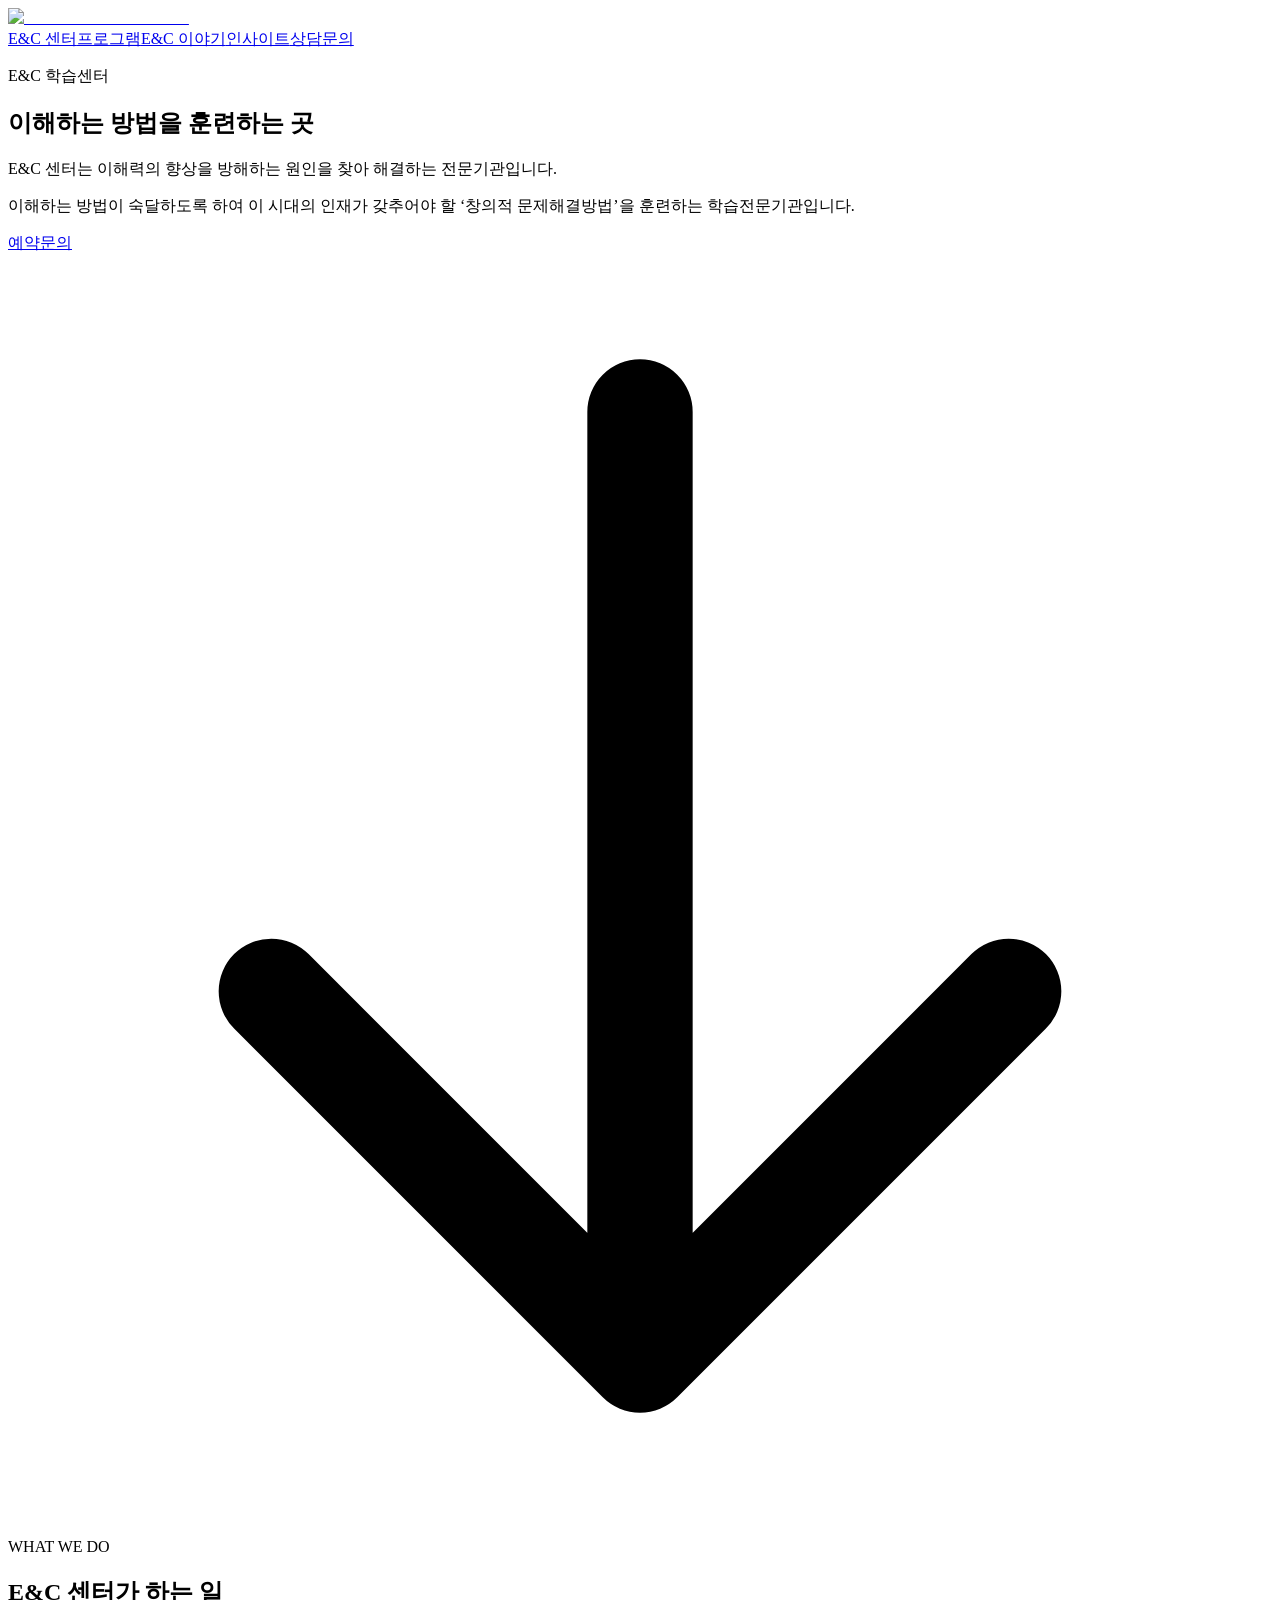
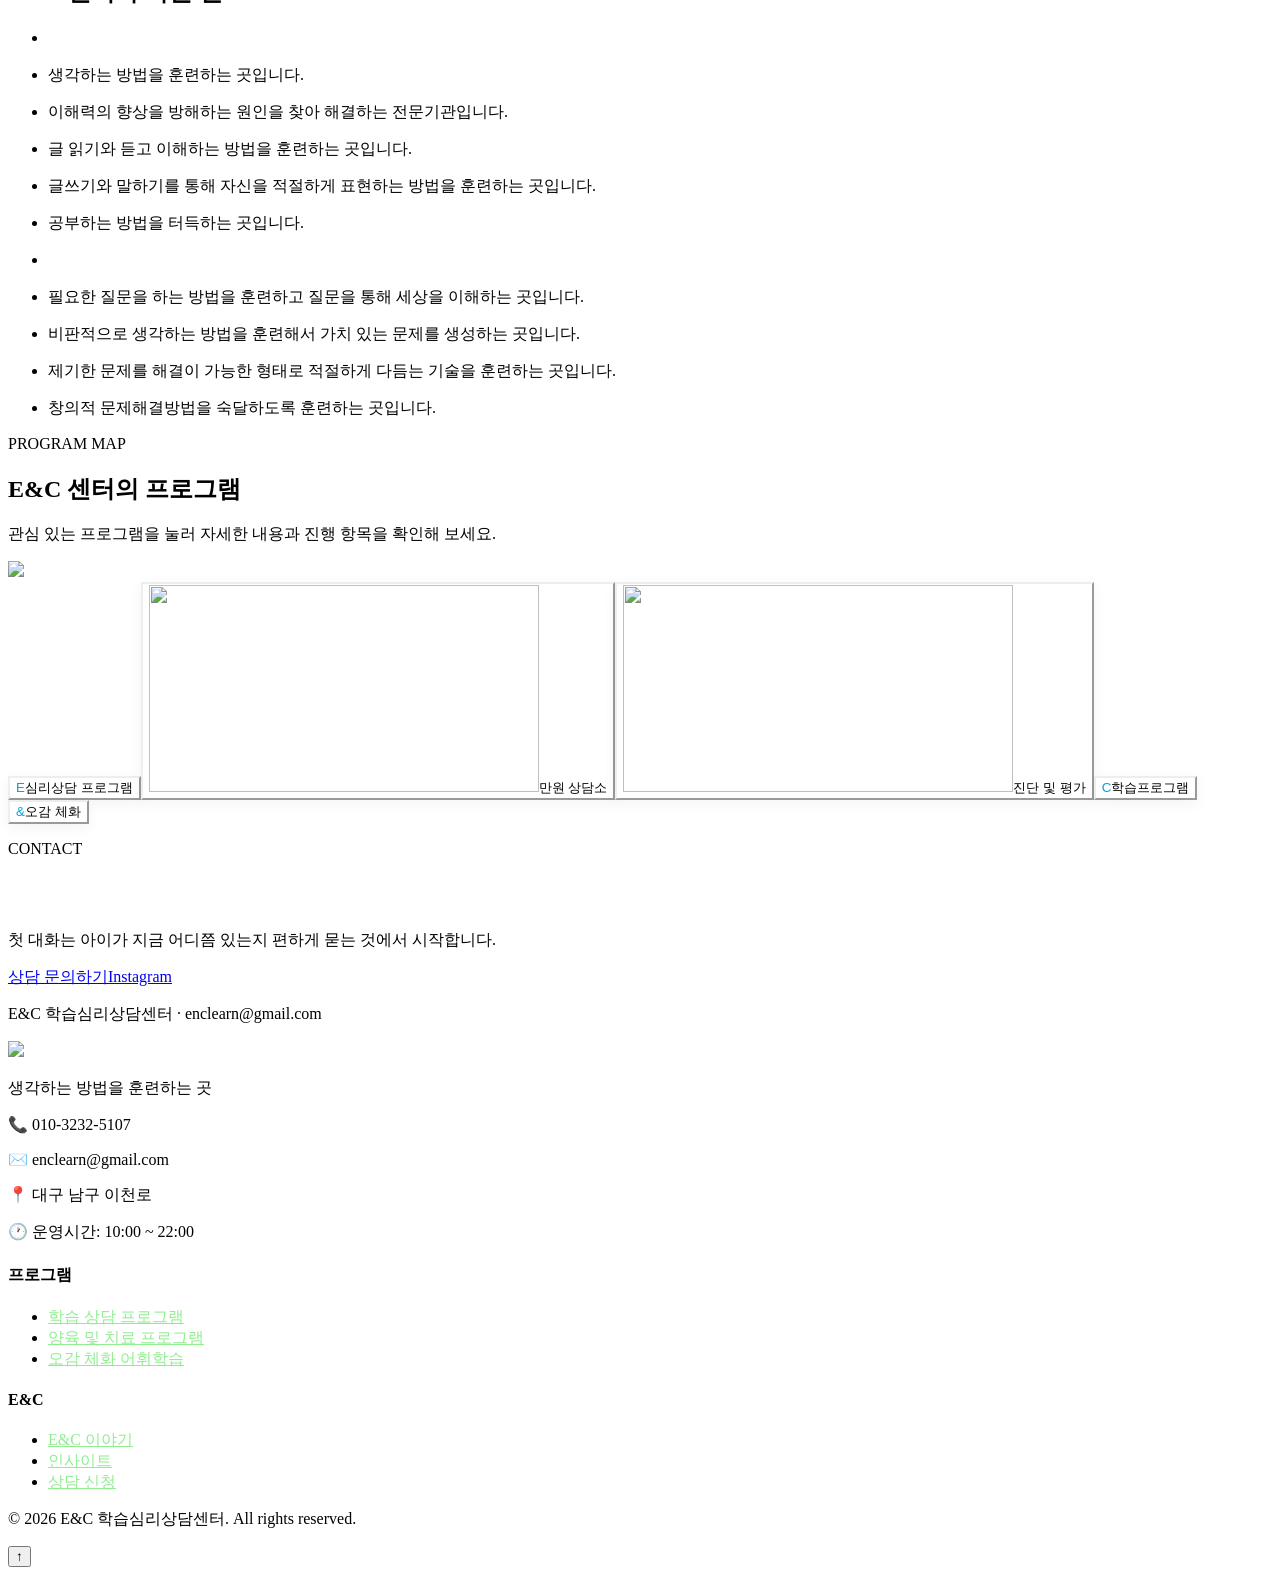
==== commit fd7020c6: "Integrate location into contact page" ====
--- a/index.html
+++ b/index.html
@@ -1 +1 @@
-<!DOCTYPE html><!--doQEzJcSP2EI0FQExE24L--><html lang="ko"><head><meta charSet="utf-8"/><meta name="viewport" content="width=device-width, initial-scale=1"/><link rel="preload" as="image" href="/enc-homepage/images/enc-logo.png"/><link rel="stylesheet" href="/enc-homepage/_next/static/css/b3a415bb30a9e812.css" data-precedence="next"/><link rel="preload" as="script" fetchPriority="low" href="/enc-homepage/_next/static/chunks/webpack-a9fbf71e4439c9bf.js"/><script src="/enc-homepage/_next/static/chunks/4bd1b696-096d35a2bd1da3af.js" async=""></script><script src="/enc-homepage/_next/static/chunks/794-890bc9bd8cde99f0.js" async=""></script><script src="/enc-homepage/_next/static/chunks/main-app-f9bc72171d92ab61.js" async=""></script><script src="/enc-homepage/_next/static/chunks/772-235926f0e28c6fcb.js" async=""></script><script src="/enc-homepage/_next/static/chunks/app/layout-14558ff74145e4a8.js" async=""></script><script src="/enc-homepage/_next/static/chunks/app/page-8f629218dfcf00f2.js" async=""></script><title>E&amp;C 학습심리상담센터 | 생각하는 방법을 훈련하는 곳</title><meta name="description" content="E&amp;C 센터는 이해력의 향상을 방해하는 원인을 찾아 해결하는 전문기관입니다. 학습 상담, 양육 및 치료, 오감 체화 어휘학습 프로그램을 운영합니다."/><meta name="author" content="E&amp;C 학습심리상담센터"/><meta name="keywords" content="학습심리상담,학습상담,양육 및 치료,오감 체화 어휘학습,학습컨설팅,문해력,대구"/><meta property="og:title" content="E&amp;C 학습심리상담센터"/><meta property="og:description" content="생각하는 방법을 훈련하는 곳. 이해력을 방해하는 원인을 찾아 해결합니다."/><meta property="og:locale" content="ko_KR"/><meta property="og:type" content="website"/><meta name="twitter:card" content="summary"/><meta name="twitter:title" content="E&amp;C 학습심리상담센터"/><meta name="twitter:description" content="생각하는 방법을 훈련하는 곳. 이해력을 방해하는 원인을 찾아 해결합니다."/><script src="/enc-homepage/_next/static/chunks/polyfills-42372ed130431b0a.js" noModule=""></script></head><body class="antialiased"><div hidden=""><!--$--><!--/$--></div><header class="fixed top-0 left-0 right-0 z-50 bg-white/90 backdrop-blur-md border-b border-gray-100"><div class="container-custom"><div class="flex items-center h-16 md:h-20"><button class="mr-3 p-2 md:hidden" aria-label="메뉴 열기" aria-expanded="false"><svg class="h-6 w-6" fill="none" stroke="currentColor" viewBox="0 0 24 24"><path stroke-linecap="round" stroke-linejoin="round" stroke-width="2" d="M4 6h16M4 12h16M4 18h16"></path></svg></button><a class="flex items-center gap-2" href="/enc-homepage"><img alt="E&amp;C 학습심리상담센터" width="390" height="207" decoding="async" data-nimg="1" class="h-10 md:h-12 w-auto" style="color:transparent" src="/enc-homepage/images/enc-logo.png"/></a><nav class="hidden md:flex items-center gap-8"><a class="text-gray-700 hover:text-coral transition-colors font-medium" style="--coral:var(--color-coral)" href="/enc-homepage">E&amp;C 센터</a><a class="text-gray-700 hover:text-coral transition-colors font-medium" style="--coral:var(--color-coral)" href="/enc-homepage#programs">프로그램</a><a class="text-gray-700 hover:text-coral transition-colors font-medium" style="--coral:var(--color-coral)" href="/enc-homepage/about">E&amp;C 이야기</a><a class="text-gray-700 hover:text-coral transition-colors font-medium" style="--coral:var(--color-coral)" href="/enc-homepage/location">오시는 길</a><a class="text-gray-700 hover:text-coral transition-colors font-medium" style="--coral:var(--color-coral)" href="/enc-homepage/insights">인사이트</a><a class="text-gray-700 hover:text-coral transition-colors font-medium" style="--coral:var(--color-coral)" href="/enc-homepage#contact">상담문의</a></nav></div><nav class="flex gap-1 overflow-x-auto border-t border-gray-100 py-2 md:hidden"><a class="shrink-0 rounded-full px-3 py-1.5 text-xs font-medium text-gray-700" href="/enc-homepage">E&amp;C 센터</a><a class="shrink-0 rounded-full px-3 py-1.5 text-xs font-medium text-gray-700" href="/enc-homepage#programs">프로그램</a><a class="shrink-0 rounded-full px-3 py-1.5 text-xs font-medium text-gray-700" href="/enc-homepage/about">E&amp;C 이야기</a><a class="shrink-0 rounded-full px-3 py-1.5 text-xs font-medium text-gray-700" href="/enc-homepage/location">오시는 길</a></nav></div></header><main class="pt-16 md:pt-20"><section class="relative min-h-[92vh] flex items-center justify-center overflow-hidden"><div class="absolute inset-0 z-0" style="background:linear-gradient(135deg, var(--color-cream) 0%, var(--color-sky-light) 55%, var(--color-cream) 100%)"></div><div class="absolute top-24 left-[8%] w-72 h-72 rounded-full opacity-20 blur-3xl" style="background:var(--color-forest)"></div><div class="absolute top-32 right-[8%] w-72 h-72 rounded-full opacity-20 blur-3xl" style="background:var(--color-sky-deep)"></div><div class="absolute top-1/2 left-1/2 -translate-x-1/2 -translate-y-1/2 w-56 h-56 rounded-full opacity-25 blur-3xl" style="background:var(--color-coral)"></div><div class="container-custom relative z-10 text-center py-24"><p class="text-sm md:text-base mb-5 tracking-[0.2em] font-medium" style="color:var(--color-forest)">E&amp;C 학습센터</p><h1 class="text-3xl md:text-5xl lg:text-6xl font-bold mb-7 leading-tight">이해하는 방법을 훈련하는 곳</h1><p class="text-lg md:text-xl text-[var(--color-text-secondary)] mb-4 max-w-2xl mx-auto leading-relaxed">E&amp;C 센터는 이해력의 향상을 방해하는 원인을 찾아 해결하는 전문기관입니다.</p><p class="text-base md:text-lg text-[var(--color-text-muted)] mb-10 max-w-2xl mx-auto leading-relaxed">이해하는 방법이 숙달하도록 하여 이 시대의 인재가 갖추어야 할 ‘창의적 문제해결방법’을 훈련하는 학습전문기관입니다.</p><div class="flex flex-col sm:flex-row items-center justify-center gap-4"><a href="#programs" class="inline-flex items-center justify-center font-medium rounded-lg transition-all duration-200 hover:-translate-y-0.5 bg-[var(--color-coral)] text-white hover:bg-[var(--color-coral-light)] shadow-md hover:shadow-lg px-8 py-4 text-lg ">프로그램 살펴보기</a></div></div><div class="absolute bottom-8 left-1/2 -translate-x-1/2 animate-bounce"><svg class="w-6 h-6 text-[var(--color-text-muted)]" fill="none" stroke="currentColor" viewBox="0 0 24 24"><path stroke-linecap="round" stroke-linejoin="round" stroke-width="2" d="M19 14l-7 7m0 0l-7-7m7 7V3"></path></svg></div></section><section class="bg-white"><div class="container-custom"><div class="text-center mb-14"><p class="text-sm tracking-[0.2em] font-medium mb-3" style="color:var(--color-coral)">WHAT WE DO</p><h2>E&amp;C 센터가 하는 일</h2></div><ul class="max-w-3xl mx-auto space-y-4"><li class="flex gap-4 items-baseline rounded-xl px-5 py-4 transition-transform duration-200 hover:translate-x-1 bg-[var(--color-forest)] text-white mt-7 first:mt-0"><p class="text-base md:text-lg leading-relaxed"><span class="font-bold" style="color:#fff">E&amp;C 센터의 기본 프로그램</span><span class="text-[var(--color-text-secondary)]"></span></p></li><li class="flex gap-4 items-baseline rounded-xl px-5 py-4 transition-transform duration-200 hover:translate-x-1 bg-[var(--color-cream)]"><p class="text-base md:text-lg leading-relaxed"><span class="font-bold" style="color:var(--color-forest)">생각하는 방법</span><span class="text-[var(--color-text-secondary)]">을 훈련하는 곳입니다.</span></p></li><li class="flex gap-4 items-baseline rounded-xl px-5 py-4 transition-transform duration-200 hover:translate-x-1 bg-[var(--color-cream)]"><p class="text-base md:text-lg leading-relaxed"><span class="font-bold" style="color:var(--color-forest)">이해력의 향상을 방해하는 원인</span><span class="text-[var(--color-text-secondary)]">을 찾아 해결하는 전문기관입니다.</span></p></li><li class="flex gap-4 items-baseline rounded-xl px-5 py-4 transition-transform duration-200 hover:translate-x-1 bg-[var(--color-cream)]"><p class="text-base md:text-lg leading-relaxed"><span class="font-bold" style="color:var(--color-forest)">글 읽기와 듣고 이해하는 방법</span><span class="text-[var(--color-text-secondary)]">을 훈련하는 곳입니다.</span></p></li><li class="flex gap-4 items-baseline rounded-xl px-5 py-4 transition-transform duration-200 hover:translate-x-1 bg-[var(--color-cream)]"><p class="text-base md:text-lg leading-relaxed"><span class="font-bold" style="color:var(--color-forest)">글쓰기와 말하기</span><span class="text-[var(--color-text-secondary)]">를 통해 자신을 적절하게 표현하는 방법을 훈련하는 곳입니다.</span></p></li><li class="flex gap-4 items-baseline rounded-xl px-5 py-4 transition-transform duration-200 hover:translate-x-1 bg-[var(--color-cream)]"><p class="text-base md:text-lg leading-relaxed"><span class="font-bold" style="color:var(--color-forest)">공부하는 방법</span><span class="text-[var(--color-text-secondary)]">을 터득하는 곳입니다.</span></p></li><li class="flex gap-4 items-baseline rounded-xl px-5 py-4 transition-transform duration-200 hover:translate-x-1 bg-[var(--color-forest)] text-white mt-7 first:mt-0"><p class="text-base md:text-lg leading-relaxed"><span class="font-bold" style="color:#fff">E&amp;C 센터의 고급 프로그램</span><span class="text-[var(--color-text-secondary)]"></span></p></li><li class="flex gap-4 items-baseline rounded-xl px-5 py-4 transition-transform duration-200 hover:translate-x-1 bg-[var(--color-cream)]"><p class="text-base md:text-lg leading-relaxed"><span class="font-bold" style="color:var(--color-forest)">필요한 질문을 하는 방법</span><span class="text-[var(--color-text-secondary)]">을 훈련하고 질문을 통해 세상을 이해하는 곳입니다.</span></p></li><li class="flex gap-4 items-baseline rounded-xl px-5 py-4 transition-transform duration-200 hover:translate-x-1 bg-[var(--color-cream)]"><p class="text-base md:text-lg leading-relaxed"><span class="font-bold" style="color:var(--color-forest)">비판적으로 생각하는 방법</span><span class="text-[var(--color-text-secondary)]">을 훈련해서 가치 있는 문제를 생성하는 곳입니다.</span></p></li><li class="flex gap-4 items-baseline rounded-xl px-5 py-4 transition-transform duration-200 hover:translate-x-1 bg-[var(--color-cream)]"><p class="text-base md:text-lg leading-relaxed"><span class="font-bold" style="color:var(--color-forest)">제기한 문제를 해결이 가능한 형태로 적절하게 다듬는 기술</span><span class="text-[var(--color-text-secondary)]">을 훈련하는 곳입니다.</span></p></li><li class="flex gap-4 items-baseline rounded-xl px-5 py-4 transition-transform duration-200 hover:translate-x-1 bg-[var(--color-cream)]"><p class="text-base md:text-lg leading-relaxed"><span class="font-bold" style="color:var(--color-forest)">창의적 문제해결방법</span><span class="text-[var(--color-text-secondary)]">을 숙달하도록 훈련하는 곳입니다.</span></p></li></ul></div></section><section class="bg-[var(--color-cream-dark)]"><div class="container-custom"><div class="mx-auto max-w-4xl"><p class="mb-3 text-sm font-medium tracking-[0.2em] text-[#00a3e0]">E&amp;C의 의미</p><h2 class="mb-7">Emotion &amp; Cognition</h2><div class="space-y-4 text-base leading-8 text-[var(--color-text-secondary)] md:text-lg"><p>E&amp;C의 E는 emotion의 첫 글자입니다. 학습자의 감정 및 정서를 상징합니다.</p><p>C는 cognition의 첫 글자입니다. 학습자의 인지(사고) 또는 생각을 상징합니다.</p><p>중간에 &amp;는 사람이 안정된 모습으로 앉아 있는 모습을 형상화했습니다. 나아가 실행하는 학습자의 신체적 모습을 표현하기도 했습니다.</p><p>이 모든 것이 □안에 조화롭게 모여 있는데 이는 마음이라는 방안에서 정서와 인지 그리고 신체적 요인들이 서로 조화롭게 작동해야 한다는 E&amp;C 센터의 주장을 나타냅니다.</p></div></div></div></section><section id="programs" class="bg-white scroll-mt-20"><div class="container-custom"><div class="text-center mb-10 md:mb-14"><p class="text-sm tracking-[0.2em] font-medium mb-3" style="color:var(--color-coral)">PROGRAM MAP</p><h2 class="mb-4">E&amp;C 센터의 프로그램</h2><p class="text-base md:text-lg text-[var(--color-text-secondary)] max-w-2xl mx-auto">관심 있는 프로그램을 눌러 자세한 내용과 진행 항목을 확인해 보세요.</p></div><div class="mx-auto mb-10 flex h-44 w-44 items-end justify-center rounded-[3rem] border-4 border-[#00a3e0]/70 bg-white pb-4 shadow-[0_14px_30px_rgba(0,163,224,0.12)] md:h-52 md:w-52 md:pb-5"><img alt="E&amp;C 학습센터 로고" loading="lazy" width="390" height="207" decoding="async" data-nimg="1" class="h-auto w-36 opacity-90 md:w-44" style="color:transparent" src="/enc-homepage/images/enc-logo.png"/></div><div class="mx-auto flex max-w-4xl flex-col gap-3"><button type="button" aria-expanded="false" class="group relative min-h-24 w-full overflow-hidden rounded-2xl border-2 p-5 text-center transition-all duration-200 hover:-translate-y-0.5 focus-visible:outline-none focus-visible:ring-4 focus-visible:ring-[var(--color-coral-light)] md:min-h-28 md:p-6" style="border-color:var(--color-cream-dark);background:#fff;box-shadow:0 4px 14px rgba(45, 45, 45, 0.05)"><span class="pointer-events-none absolute inset-0 flex items-center justify-center text-[9rem] font-bold leading-none opacity-[0.08]" style="color:#00a3e0" aria-hidden="true">E</span><span class="relative z-10 block text-center text-xl md:text-2xl font-bold leading-snug text-[#00a3e0]">심리상담 프로그램</span></button><button type="button" aria-expanded="false" class="group relative min-h-24 w-full overflow-hidden rounded-2xl border-2 p-5 text-center transition-all duration-200 hover:-translate-y-0.5 focus-visible:outline-none focus-visible:ring-4 focus-visible:ring-[var(--color-coral-light)] md:min-h-28 md:p-6" style="border-color:var(--color-cream-dark);background:#fff;box-shadow:0 4px 14px rgba(45, 45, 45, 0.05)"><img alt="" aria-hidden="true" loading="lazy" width="390" height="207" decoding="async" data-nimg="1" class="pointer-events-none absolute inset-0 m-auto h-32 w-auto opacity-[0.08]" style="color:transparent" src="/enc-homepage/images/enc-logo.png"/><span class="relative z-10 block text-center text-xl md:text-2xl font-bold leading-snug text-[#00a3e0]">만원 상담소</span></button><button type="button" aria-expanded="false" class="group relative min-h-24 w-full overflow-hidden rounded-2xl border-2 p-5 text-center transition-all duration-200 hover:-translate-y-0.5 focus-visible:outline-none focus-visible:ring-4 focus-visible:ring-[var(--color-coral-light)] md:min-h-28 md:p-6" style="border-color:var(--color-cream-dark);background:#fff;box-shadow:0 4px 14px rgba(45, 45, 45, 0.05)"><img alt="" aria-hidden="true" loading="lazy" width="390" height="207" decoding="async" data-nimg="1" class="pointer-events-none absolute inset-0 m-auto h-32 w-auto opacity-[0.08]" style="color:transparent" src="/enc-homepage/images/enc-logo.png"/><span class="relative z-10 block text-center text-xl md:text-2xl font-bold leading-snug text-[#00a3e0]">진단 및 평가</span></button><button type="button" aria-expanded="false" class="group relative min-h-24 w-full overflow-hidden rounded-2xl border-2 p-5 text-center transition-all duration-200 hover:-translate-y-0.5 focus-visible:outline-none focus-visible:ring-4 focus-visible:ring-[var(--color-coral-light)] md:min-h-28 md:p-6" style="border-color:var(--color-cream-dark);background:#fff;box-shadow:0 4px 14px rgba(45, 45, 45, 0.05)"><span class="pointer-events-none absolute inset-0 flex items-center justify-center text-[9rem] font-bold leading-none opacity-[0.08]" style="color:#00a3e0" aria-hidden="true">C</span><span class="relative z-10 block text-center text-xl md:text-2xl font-bold leading-snug text-[#00a3e0]">학습프로그램</span></button><button type="button" aria-expanded="false" class="group relative min-h-24 w-full overflow-hidden rounded-2xl border-2 p-5 text-center transition-all duration-200 hover:-translate-y-0.5 focus-visible:outline-none focus-visible:ring-4 focus-visible:ring-[var(--color-coral-light)] md:min-h-28 md:p-6" style="border-color:var(--color-cream-dark);background:#fff;box-shadow:0 4px 14px rgba(45, 45, 45, 0.05)"><span class="pointer-events-none absolute inset-0 flex items-center justify-center text-[9rem] font-bold leading-none opacity-[0.08]" style="color:#00a3e0" aria-hidden="true">&amp;</span><span class="relative z-10 block text-center text-xl md:text-2xl font-bold leading-snug text-[#00a3e0]">오감 체화</span></button></div></div></section><section id="contact" class="scroll-mt-20" style="background:linear-gradient(135deg, var(--color-forest) 0%, var(--color-forest-light) 100%)"><div class="container-custom text-center"><p class="text-sm tracking-[0.2em] font-medium mb-4 text-white/70">CONTACT</p><h2 class="mb-5 text-white" style="color:#fff">아이의 말이 막히는 지점부터 함께 살펴봅니다</h2><p class="text-base md:text-lg text-white/85 max-w-2xl mx-auto mb-10 leading-relaxed">첫 대화는 아이가 지금 어디쯤 있는지 편하게 묻는 것에서 시작합니다.</p><div class="flex flex-col sm:flex-row items-center justify-center gap-4"><a href="mailto:enclearn@gmail.com" class="inline-flex items-center justify-center px-8 py-4 text-lg rounded-lg font-medium bg-white text-[var(--color-forest)] shadow-md transition-all duration-200 hover:-translate-y-0.5 hover:shadow-lg">상담 문의하기</a><a href="https://instagram.com/enc_learning" target="_blank" rel="noopener noreferrer" class="link-on-dark inline-flex items-center justify-center px-8 py-4 text-lg rounded-lg font-medium border-2 border-white/70 transition-all duration-200 hover:-translate-y-0.5 hover:bg-white/10">Instagram</a></div><p class="mt-10 text-white/70 text-sm">E&amp;C 학습심리상담센터 · <!-- -->enclearn@gmail.com</p></div></section><!--$--><!--/$--></main><footer class="bg-gray-900 text-white py-12"><div class="container-custom"><div class="grid grid-cols-1 md:grid-cols-4 gap-8"><div class="md:col-span-2"><img alt="E&amp;C 학습심리상담센터" loading="lazy" width="390" height="207" decoding="async" data-nimg="1" class="h-14 w-auto mb-3 brightness-0 invert opacity-90" style="color:transparent" src="/enc-homepage/images/enc-logo.png"/><p class="text-gray-400 mb-4">생각하는 방법을 훈련하는 곳</p><div class="text-gray-400 text-sm space-y-1"><p>📞 010-3232-5107</p><p>✉️ <!-- -->enclearn@gmail.com</p><p>📍 대구 남구 이천로</p><p>🕐 운영시간: 10:00 ~ 22:00</p></div></div><div><h4 class="font-bold mb-4 text-white">프로그램</h4><ul class="space-y-2"><li><a class="hover:text-white transition-colors text-sm" style="color:#90EE90" href="/enc-homepage#programs">학습 상담 프로그램</a></li><li><a class="hover:text-white transition-colors text-sm" style="color:#90EE90" href="/enc-homepage#programs">양육 및 치료 프로그램</a></li><li><a class="hover:text-white transition-colors text-sm" style="color:#90EE90" href="/enc-homepage#programs">오감 체화 어휘학습</a></li></ul></div><div><h4 class="font-bold mb-4 text-white">E&amp;C</h4><ul class="space-y-2"><li><a class="hover:text-white transition-colors text-sm" style="color:#90EE90" href="/enc-homepage/about">E&amp;C 이야기</a></li><li><a class="hover:text-white transition-colors text-sm" style="color:#90EE90" href="/enc-homepage/insights">인사이트</a></li><li><a class="hover:text-white transition-colors text-sm" style="color:#90EE90" href="/enc-homepage/location">오시는 길</a></li><li><a class="hover:text-white transition-colors text-sm" style="color:#90EE90" href="/enc-homepage/contact">상담 신청</a></li></ul></div></div><div class="border-t border-gray-800 mt-8 pt-8 text-center text-gray-500 text-sm"><p>© 2026 E&amp;C 학습심리상담센터. All rights reserved.</p></div></div></footer><button type="button" aria-label="맨 위로 이동" class="fixed bottom-5 right-5 z-40 flex h-12 w-12 items-center justify-center rounded-full border-2 border-[#00a3e0] bg-white text-xl text-[#00a3e0] shadow-lg transition-all duration-200 hover:-translate-y-1 hover:bg-[#00a3e0] hover:text-white pointer-events-none opacity-0">↑</button><script src="/enc-homepage/_next/static/chunks/webpack-a9fbf71e4439c9bf.js" id="_R_" async=""></script><script>(self.__next_f=self.__next_f||[]).push([0])</script><script>self.__next_f.push([1,"1:\"$Sreact.fragment\"\n2:I[6333,[\"772\",\"static/chunks/772-235926f0e28c6fcb.js\",\"177\",\"static/chunks/app/layout-14558ff74145e4a8.js\"],\"default\"]\n3:I[7121,[],\"\"]\n4:I[4581,[],\"\"]\n5:I[8437,[\"772\",\"static/chunks/772-235926f0e28c6fcb.js\",\"177\",\"static/chunks/app/layout-14558ff74145e4a8.js\"],\"Image\"]\n6:I[8500,[\"772\",\"static/chunks/772-235926f0e28c6fcb.js\",\"177\",\"static/chunks/app/layout-14558ff74145e4a8.js\"],\"\"]\n7:I[7701,[\"772\",\"static/chunks/772-235926f0e28c6fcb.js\",\"177\",\"static/chunks/app/layout-14558ff74145e4a8.js\"],\"default\"]\n13:I[7123,[],\"\"]\n:HL[\"/enc-homepage/_next/static/css/b3a415bb30a9e812.css\",\"style\"]\n"])</script><script>self.__next_f.push([1,"0:{\"P\":null,\"b\":\"doQEzJcSP2EI0FQExE24L\",\"c\":[\"\",\"\"],\"q\":\"\",\"i\":false,\"f\":[[[\"\",{\"children\":[\"__PAGE__\",{}]},\"$undefined\",\"$undefined\",true],[[\"$\",\"$1\",\"c\",{\"children\":[[[\"$\",\"link\",\"0\",{\"rel\":\"stylesheet\",\"href\":\"/enc-homepage/_next/static/css/b3a415bb30a9e812.css\",\"precedence\":\"next\",\"crossOrigin\":\"$undefined\",\"nonce\":\"$undefined\"}]],[\"$\",\"html\",null,{\"lang\":\"ko\",\"children\":[\"$\",\"body\",null,{\"className\":\"antialiased\",\"children\":[[\"$\",\"$L2\",null,{}],[\"$\",\"main\",null,{\"className\":\"pt-16 md:pt-20\",\"children\":[\"$\",\"$L3\",null,{\"parallelRouterKey\":\"children\",\"error\":\"$undefined\",\"errorStyles\":\"$undefined\",\"errorScripts\":\"$undefined\",\"template\":[\"$\",\"$L4\",null,{}],\"templateStyles\":\"$undefined\",\"templateScripts\":\"$undefined\",\"notFound\":[[[\"$\",\"title\",null,{\"children\":\"404: This page could not be found.\"}],[\"$\",\"div\",null,{\"style\":{\"fontFamily\":\"system-ui,\\\"Segoe UI\\\",Roboto,Helvetica,Arial,sans-serif,\\\"Apple Color Emoji\\\",\\\"Segoe UI Emoji\\\"\",\"height\":\"100vh\",\"textAlign\":\"center\",\"display\":\"flex\",\"flexDirection\":\"column\",\"alignItems\":\"center\",\"justifyContent\":\"center\"},\"children\":[\"$\",\"div\",null,{\"children\":[[\"$\",\"style\",null,{\"dangerouslySetInnerHTML\":{\"__html\":\"body{color:#000;background:#fff;margin:0}.next-error-h1{border-right:1px solid rgba(0,0,0,.3)}@media (prefers-color-scheme:dark){body{color:#fff;background:#000}.next-error-h1{border-right:1px solid rgba(255,255,255,.3)}}\"}}],[\"$\",\"h1\",null,{\"className\":\"next-error-h1\",\"style\":{\"display\":\"inline-block\",\"margin\":\"0 20px 0 0\",\"padding\":\"0 23px 0 0\",\"fontSize\":24,\"fontWeight\":500,\"verticalAlign\":\"top\",\"lineHeight\":\"49px\"},\"children\":404}],[\"$\",\"div\",null,{\"style\":{\"display\":\"inline-block\"},\"children\":[\"$\",\"h2\",null,{\"style\":{\"fontSize\":14,\"fontWeight\":400,\"lineHeight\":\"49px\",\"margin\":0},\"children\":\"This page could not be found.\"}]}]]}]}]],[]],\"forbidden\":\"$undefined\",\"unauthorized\":\"$undefined\"}]}],[\"$\",\"footer\",null,{\"className\":\"bg-gray-900 text-white py-12\",\"children\":[\"$\",\"div\",null,{\"className\":\"container-custom\",\"children\":[[\"$\",\"div\",null,{\"className\":\"grid grid-cols-1 md:grid-cols-4 gap-8\",\"children\":[[\"$\",\"div\",null,{\"className\":\"md:col-span-2\",\"children\":[[\"$\",\"$L5\",null,{\"src\":\"/enc-homepage/images/enc-logo.png\",\"alt\":\"E\u0026C 학습심리상담센터\",\"width\":390,\"height\":207,\"className\":\"h-14 w-auto mb-3 brightness-0 invert opacity-90\"}],[\"$\",\"p\",null,{\"className\":\"text-gray-400 mb-4\",\"children\":\"생각하는 방법을 훈련하는 곳\"}],[\"$\",\"div\",null,{\"className\":\"text-gray-400 text-sm space-y-1\",\"children\":[[\"$\",\"p\",null,{\"children\":\"📞 010-3232-5107\"}],[\"$\",\"p\",null,{\"children\":[\"✉️ \",\"enclearn@gmail.com\"]}],[\"$\",\"p\",null,{\"children\":\"📍 대구 남구 이천로\"}],[\"$\",\"p\",null,{\"children\":\"🕐 운영시간: 10:00 ~ 22:00\"}]]}]]}],[\"$\",\"div\",null,{\"children\":[[\"$\",\"h4\",null,{\"className\":\"font-bold mb-4 text-white\",\"children\":\"프로그램\"}],[\"$\",\"ul\",null,{\"className\":\"space-y-2\",\"children\":[[\"$\",\"li\",\"학습 상담 프로그램\",{\"children\":[\"$\",\"$L6\",null,{\"href\":\"/#programs\",\"className\":\"hover:text-white transition-colors text-sm\",\"style\":{\"color\":\"#90EE90\"},\"children\":\"학습 상담 프로그램\"}]}],[\"$\",\"li\",\"양육 및 치료 프로그램\",{\"children\":[\"$\",\"$L6\",null,{\"href\":\"/#programs\",\"className\":\"hover:text-white transition-colors text-sm\",\"style\":{\"color\":\"#90EE90\"},\"children\":\"양육 및 치료 프로그램\"}]}],[\"$\",\"li\",\"오감 체화 어휘학습\",{\"children\":[\"$\",\"$L6\",null,{\"href\":\"/#programs\",\"className\":\"hover:text-white transition-colors text-sm\",\"style\":{\"color\":\"#90EE90\"},\"children\":\"오감 체화 어휘학습\"}]}]]}]]}],[\"$\",\"div\",null,{\"children\":[[\"$\",\"h4\",null,{\"className\":\"font-bold mb-4 text-white\",\"children\":\"E\u0026C\"}],[\"$\",\"ul\",null,{\"className\":\"space-y-2\",\"children\":[[[\"$\",\"li\",\"/about\",{\"children\":[\"$\",\"$L6\",null,{\"href\":\"/about\",\"className\":\"hover:text-white transition-colors text-sm\",\"style\":{\"color\":\"#90EE90\"},\"children\":\"E\u0026C 이야기\"}]}],[\"$\",\"li\",\"/insights\",{\"children\":[\"$\",\"$L6\",null,{\"href\":\"/insights\",\"className\":\"hover:text-white transition-colors text-sm\",\"style\":{\"color\":\"#90EE90\"},\"children\":\"인사이트\"}]}],[\"$\",\"li\",\"/location\",{\"children\":[\"$\",\"$L6\",null,{\"href\":\"/location\",\"className\":\"hover:text-white transition-colors text-sm\",\"style\":{\"color\":\"#90EE90\"},\"children\":\"오시는 길\"}]}]],[\"$\",\"li\",null,{\"children\":[\"$\",\"$L6\",null,{\"href\":\"/contact\",\"className\":\"hover:text-white transition-colors text-sm\",\"style\":{\"color\":\"#90EE90\"},\"children\":\"상담 신청\"}]}]]}]]}]]}],[\"$\",\"div\",null,{\"className\":\"border-t border-gray-800 mt-8 pt-8 text-center text-gray-500 text-sm\",\"children\":[\"$\",\"p\",null,{\"children\":\"© 2026 E\u0026C 학습심리상담센터. All rights reserved.\"}]}]]}]}],[\"$\",\"$L7\",null,{}]]}]}]]}],{\"children\":[[\"$\",\"$1\",\"c\",{\"children\":[[[\"$\",\"section\",null,{\"className\":\"relative min-h-[92vh] flex items-center justify-center overflow-hidden\",\"children\":[[\"$\",\"div\",null,{\"className\":\"absolute inset-0 z-0\",\"style\":{\"background\":\"linear-gradient(135deg, var(--color-cream) 0%, var(--color-sky-light) 55%, var(--color-cream) 100%)\"}}],\"$L8\",\"$L9\",\"$La\",\"$Lb\",\"$Lc\"]}],\"$Ld\",\"$Le\",\"$Lf\",\"$L10\"],null,\"$L11\"]}],{},null,false,false]},null,false,false],\"$L12\",false]],\"m\":\"$undefined\",\"G\":[\"$13\",[]],\"S\":true}\n"])</script><script>self.__next_f.push([1,"17:I[9156,[\"772\",\"static/chunks/772-235926f0e28c6fcb.js\",\"974\",\"static/chunks/app/page-8f629218dfcf00f2.js\"],\"default\"]\n18:I[484,[],\"OutletBoundary\"]\n19:\"$Sreact.suspense\"\n1b:I[484,[],\"ViewportBoundary\"]\n1d:I[484,[],\"MetadataBoundary\"]\n8:[\"$\",\"div\",null,{\"className\":\"absolute top-24 left-[8%] w-72 h-72 rounded-full opacity-20 blur-3xl\",\"style\":{\"background\":\"var(--color-forest)\"}}]\n9:[\"$\",\"div\",null,{\"className\":\"absolute top-32 right-[8%] w-72 h-72 rounded-full opacity-20 blur-3xl\",\"style\":{\"background\":\"var(--color-sky-deep)\"}}]\na:[\"$\",\"div\",null,{\"className\":\"absolute top-1/2 left-1/2 -translate-x-1/2 -translate-y-1/2 w-56 h-56 rounded-full opacity-25 blur-3xl\",\"style\":{\"background\":\"var(--color-coral)\"}}]\nb:[\"$\",\"div\",null,{\"className\":\"container-custom relative z-10 text-center py-24\",\"children\":[[\"$\",\"p\",null,{\"className\":\"text-sm md:text-base mb-5 tracking-[0.2em] font-medium\",\"style\":{\"color\":\"var(--color-forest)\"},\"children\":\"E\u0026C 학습센터\"}],[\"$\",\"h1\",null,{\"className\":\"text-3xl md:text-5xl lg:text-6xl font-bold mb-7 leading-tight\",\"children\":\"이해하는 방법을 훈련하는 곳\"}],[\"$\",\"p\",null,{\"className\":\"text-lg md:text-xl text-[var(--color-text-secondary)] mb-4 max-w-2xl mx-auto leading-relaxed\",\"children\":\"E\u0026C 센터는 이해력의 향상을 방해하는 원인을 찾아 해결하는 전문기관입니다.\"}],[\"$\",\"p\",null,{\"className\":\"text-base md:text-lg text-[var(--color-text-muted)] mb-10 max-w-2xl mx-auto leading-relaxed\",\"children\":\"이해하는 방법이 숙달하도록 하여 이 시대의 인재가 갖추어야 할 ‘창의적 문제해결방법’을 훈련하는 학습전문기관입니다.\"}],[\"$\",\"div\",null,{\"className\":\"flex flex-col sm:flex-row items-center justify-center gap-4\",\"children\":[\"$\",\"a\",null,{\"href\":\"#programs\",\"className\":\"inline-flex items-center justify-center font-medium rounded-lg transition-all duration-200 hover:-translate-y-0.5 bg-[var(--color-coral)] text-white hover:bg-[var(--color-coral-light)] shadow-md hover:shadow-lg px-8 py-4 text-lg \",\"children\":\"프로그램 살펴보기\"}]}]]}]\nc:[\"$\",\"div\",null,{\"className\":\"absolute bottom-8 left-1/2 -translate-x-1/2 animate-bounce\",\"children\":[\"$\",\"svg\",null,{\"className\":\"w-6 h-6 text-[var(--color-text-muted)]\",\"fill\":\"none\",\"stroke\":\"currentColor\",\"viewBox\":\"0 0 24 24\",\"children\":[\"$\",\"path\",null,{\"strokeLinecap\":\"round\",\"strokeLinejoin\":\"round\",\"strokeWidth\":2,\"d\":\"M19 14l-7 7m0 0l-7-7m7 7V3\"}]}]}]\n"])</script><script>self.__next_f.push([1,"d:[\"$\",\"section\",null,{\"className\":\"bg-white\",\"children\":[\"$\",\"div\",null,{\"className\":\"container-custom\",\"children\":[[\"$\",\"div\",null,{\"className\":\"text-center mb-14\",\"children\":[[\"$\",\"p\",null,{\"className\":\"text-sm tracking-[0.2em] font-medium mb-3\",\"style\":{\"color\":\"var(--color-coral)\"},\"children\":\"WHAT WE DO\"}],[\"$\",\"h2\",null,{\"children\":\"E\u0026C 센터가 하는 일\"}]]}],[\"$\",\"ul\",null,{\"className\":\"max-w-3xl mx-auto space-y-4\",\"children\":[[\"$\",\"li\",\"E\u0026C 센터의 기본 프로그램\",{\"className\":\"flex gap-4 items-baseline rounded-xl px-5 py-4 transition-transform duration-200 hover:translate-x-1 bg-[var(--color-forest)] text-white mt-7 first:mt-0\",\"children\":[\"$\",\"p\",null,{\"className\":\"text-base md:text-lg leading-relaxed\",\"children\":[[\"$\",\"span\",null,{\"className\":\"font-bold\",\"style\":{\"color\":\"#fff\"},\"children\":\"E\u0026C 센터의 기본 프로그램\"}],[\"$\",\"span\",null,{\"className\":\"text-[var(--color-text-secondary)]\",\"children\":\"\"}]]}]}],[\"$\",\"li\",\"생각하는 방법\",{\"className\":\"flex gap-4 items-baseline rounded-xl px-5 py-4 transition-transform duration-200 hover:translate-x-1 bg-[var(--color-cream)]\",\"children\":[\"$\",\"p\",null,{\"className\":\"text-base md:text-lg leading-relaxed\",\"children\":[[\"$\",\"span\",null,{\"className\":\"font-bold\",\"style\":{\"color\":\"var(--color-forest)\"},\"children\":\"생각하는 방법\"}],[\"$\",\"span\",null,{\"className\":\"text-[var(--color-text-secondary)]\",\"children\":\"을 훈련하는 곳입니다.\"}]]}]}],[\"$\",\"li\",\"이해력의 향상을 방해하는 원인\",{\"className\":\"flex gap-4 items-baseline rounded-xl px-5 py-4 transition-transform duration-200 hover:translate-x-1 bg-[var(--color-cream)]\",\"children\":[\"$\",\"p\",null,{\"className\":\"text-base md:text-lg leading-relaxed\",\"children\":[[\"$\",\"span\",null,{\"className\":\"font-bold\",\"style\":{\"color\":\"var(--color-forest)\"},\"children\":\"이해력의 향상을 방해하는 원인\"}],[\"$\",\"span\",null,{\"className\":\"text-[var(--color-text-secondary)]\",\"children\":\"을 찾아 해결하는 전문기관입니다.\"}]]}]}],[\"$\",\"li\",\"글 읽기와 듣고 이해하는 방법\",{\"className\":\"flex gap-4 items-baseline rounded-xl px-5 py-4 transition-transform duration-200 hover:translate-x-1 bg-[var(--color-cream)]\",\"children\":[\"$\",\"p\",null,{\"className\":\"text-base md:text-lg leading-relaxed\",\"children\":[[\"$\",\"span\",null,{\"className\":\"font-bold\",\"style\":{\"color\":\"var(--color-forest)\"},\"children\":\"글 읽기와 듣고 이해하는 방법\"}],[\"$\",\"span\",null,{\"className\":\"text-[var(--color-text-secondary)]\",\"children\":\"을 훈련하는 곳입니다.\"}]]}]}],[\"$\",\"li\",\"글쓰기와 말하기\",{\"className\":\"flex gap-4 items-baseline rounded-xl px-5 py-4 transition-transform duration-200 hover:translate-x-1 bg-[var(--color-cream)]\",\"children\":[\"$\",\"p\",null,{\"className\":\"text-base md:text-lg leading-relaxed\",\"children\":[[\"$\",\"span\",null,{\"className\":\"font-bold\",\"style\":{\"color\":\"var(--color-forest)\"},\"children\":\"글쓰기와 말하기\"}],[\"$\",\"span\",null,{\"className\":\"text-[var(--color-text-secondary)]\",\"children\":\"를 통해 자신을 적절하게 표현하는 방법을 훈련하는 곳입니다.\"}]]}]}],[\"$\",\"li\",\"공부하는 방법\",{\"className\":\"flex gap-4 items-baseline rounded-xl px-5 py-4 transition-transform duration-200 hover:translate-x-1 bg-[var(--color-cream)]\",\"children\":[\"$\",\"p\",null,{\"className\":\"text-base md:text-lg leading-relaxed\",\"children\":[[\"$\",\"span\",null,{\"className\":\"font-bold\",\"style\":{\"color\":\"var(--color-forest)\"},\"children\":\"공부하는 방법\"}],[\"$\",\"span\",null,{\"className\":\"text-[var(--color-text-secondary)]\",\"children\":\"을 터득하는 곳입니다.\"}]]}]}],[\"$\",\"li\",\"E\u0026C 센터의 고급 프로그램\",{\"className\":\"flex gap-4 items-baseline rounded-xl px-5 py-4 transition-transform duration-200 hover:translate-x-1 bg-[var(--color-forest)] text-white mt-7 first:mt-0\",\"children\":[\"$\",\"p\",null,{\"className\":\"text-base md:text-lg leading-relaxed\",\"children\":[[\"$\",\"span\",null,{\"className\":\"font-bold\",\"style\":{\"color\":\"#fff\"},\"children\":\"E\u0026C 센터의 고급 프로그램\"}],[\"$\",\"span\",null,{\"className\":\"text-[var(--color-text-secondary)]\",\"children\":\"\"}]]}]}],[\"$\",\"li\",\"필요한 질문을 하는 방법\",{\"className\":\"flex gap-4 items-baseline rounded-xl px-5 py-4 transition-transform duration-200 hover:translate-x-1 bg-[var(--color-cream)]\",\"children\":[\"$\",\"p\",null,{\"className\":\"text-base md:text-lg leading-relaxed\",\"children\":[[\"$\",\"span\",null,{\"className\":\"font-bold\",\"style\":{\"color\":\"var(--color-forest)\"},\"children\":\"필요한 질문을 하는 방법\"}],[\"$\",\"span\",null,{\"className\":\"text-[var(--color-text-secondary)]\",\"children\":\"을 훈련하고 질문을 통해 세상을 이해하는 곳입니다.\"}]]}]}],\"$L14\",\"$L15\",\"$L16\"]}]]}]}]\n"])</script><script>self.__next_f.push([1,"e:[\"$\",\"section\",null,{\"className\":\"bg-[var(--color-cream-dark)]\",\"children\":[\"$\",\"div\",null,{\"className\":\"container-custom\",\"children\":[\"$\",\"div\",null,{\"className\":\"mx-auto max-w-4xl\",\"children\":[[\"$\",\"p\",null,{\"className\":\"mb-3 text-sm font-medium tracking-[0.2em] text-[#00a3e0]\",\"children\":\"E\u0026C의 의미\"}],[\"$\",\"h2\",null,{\"className\":\"mb-7\",\"children\":\"Emotion \u0026 Cognition\"}],[\"$\",\"div\",null,{\"className\":\"space-y-4 text-base leading-8 text-[var(--color-text-secondary)] md:text-lg\",\"children\":[[\"$\",\"p\",null,{\"children\":\"E\u0026C의 E는 emotion의 첫 글자입니다. 학습자의 감정 및 정서를 상징합니다.\"}],[\"$\",\"p\",null,{\"children\":\"C는 cognition의 첫 글자입니다. 학습자의 인지(사고) 또는 생각을 상징합니다.\"}],[\"$\",\"p\",null,{\"children\":\"중간에 \u0026는 사람이 안정된 모습으로 앉아 있는 모습을 형상화했습니다. 나아가 실행하는 학습자의 신체적 모습을 표현하기도 했습니다.\"}],[\"$\",\"p\",null,{\"children\":\"이 모든 것이 □안에 조화롭게 모여 있는데 이는 마음이라는 방안에서 정서와 인지 그리고 신체적 요인들이 서로 조화롭게 작동해야 한다는 E\u0026C 센터의 주장을 나타냅니다.\"}]]}]]}]}]}]\nf:[\"$\",\"$L17\",null,{}]\n"])</script><script>self.__next_f.push([1,"10:[\"$\",\"section\",null,{\"id\":\"contact\",\"className\":\"scroll-mt-20\",\"style\":{\"background\":\"linear-gradient(135deg, var(--color-forest) 0%, var(--color-forest-light) 100%)\"},\"children\":[\"$\",\"div\",null,{\"className\":\"container-custom text-center\",\"children\":[[\"$\",\"p\",null,{\"className\":\"text-sm tracking-[0.2em] font-medium mb-4 text-white/70\",\"children\":\"CONTACT\"}],[\"$\",\"h2\",null,{\"className\":\"mb-5 text-white\",\"style\":{\"color\":\"#fff\"},\"children\":\"아이의 말이 막히는 지점부터 함께 살펴봅니다\"}],[\"$\",\"p\",null,{\"className\":\"text-base md:text-lg text-white/85 max-w-2xl mx-auto mb-10 leading-relaxed\",\"children\":\"첫 대화는 아이가 지금 어디쯤 있는지 편하게 묻는 것에서 시작합니다.\"}],[\"$\",\"div\",null,{\"className\":\"flex flex-col sm:flex-row items-center justify-center gap-4\",\"children\":[[\"$\",\"a\",null,{\"href\":\"mailto:enclearn@gmail.com\",\"className\":\"inline-flex items-center justify-center px-8 py-4 text-lg rounded-lg font-medium bg-white text-[var(--color-forest)] shadow-md transition-all duration-200 hover:-translate-y-0.5 hover:shadow-lg\",\"children\":\"상담 문의하기\"}],[\"$\",\"a\",null,{\"href\":\"https://instagram.com/enc_learning\",\"target\":\"_blank\",\"rel\":\"noopener noreferrer\",\"className\":\"link-on-dark inline-flex items-center justify-center px-8 py-4 text-lg rounded-lg font-medium border-2 border-white/70 transition-all duration-200 hover:-translate-y-0.5 hover:bg-white/10\",\"children\":\"Instagram\"}]]}],[\"$\",\"p\",null,{\"className\":\"mt-10 text-white/70 text-sm\",\"children\":[\"E\u0026C 학습심리상담센터 · \",\"enclearn@gmail.com\"]}]]}]}]\n"])</script><script>self.__next_f.push([1,"11:[\"$\",\"$L18\",null,{\"children\":[\"$\",\"$19\",null,{\"name\":\"Next.MetadataOutlet\",\"children\":\"$@1a\"}]}]\n12:[\"$\",\"$1\",\"h\",{\"children\":[null,[\"$\",\"$L1b\",null,{\"children\":\"$L1c\"}],[\"$\",\"div\",null,{\"hidden\":true,\"children\":[\"$\",\"$L1d\",null,{\"children\":[\"$\",\"$19\",null,{\"name\":\"Next.Metadata\",\"children\":\"$L1e\"}]}]}],null]}]\n"])</script><script>self.__next_f.push([1,"14:[\"$\",\"li\",\"비판적으로 생각하는 방법\",{\"className\":\"flex gap-4 items-baseline rounded-xl px-5 py-4 transition-transform duration-200 hover:translate-x-1 bg-[var(--color-cream)]\",\"children\":[\"$\",\"p\",null,{\"className\":\"text-base md:text-lg leading-relaxed\",\"children\":[[\"$\",\"span\",null,{\"className\":\"font-bold\",\"style\":{\"color\":\"var(--color-forest)\"},\"children\":\"비판적으로 생각하는 방법\"}],[\"$\",\"span\",null,{\"className\":\"text-[var(--color-text-secondary)]\",\"children\":\"을 훈련해서 가치 있는 문제를 생성하는 곳입니다.\"}]]}]}]\n15:[\"$\",\"li\",\"제기한 문제를 해결이 가능한 형태로 적절하게 다듬는 기술\",{\"className\":\"flex gap-4 items-baseline rounded-xl px-5 py-4 transition-transform duration-200 hover:translate-x-1 bg-[var(--color-cream)]\",\"children\":[\"$\",\"p\",null,{\"className\":\"text-base md:text-lg leading-relaxed\",\"children\":[[\"$\",\"span\",null,{\"className\":\"font-bold\",\"style\":{\"color\":\"var(--color-forest)\"},\"children\":\"제기한 문제를 해결이 가능한 형태로 적절하게 다듬는 기술\"}],[\"$\",\"span\",null,{\"className\":\"text-[var(--color-text-secondary)]\",\"children\":\"을 훈련하는 곳입니다.\"}]]}]}]\n16:[\"$\",\"li\",\"창의적 문제해결방법\",{\"className\":\"flex gap-4 items-baseline rounded-xl px-5 py-4 transition-transform duration-200 hover:translate-x-1 bg-[var(--color-cream)]\",\"children\":[\"$\",\"p\",null,{\"className\":\"text-base md:text-lg leading-relaxed\",\"children\":[[\"$\",\"span\",null,{\"className\":\"font-bold\",\"style\":{\"color\":\"var(--color-forest)\"},\"children\":\"창의적 문제해결방법\"}],[\"$\",\"span\",null,{\"className\":\"text-[var(--color-text-secondary)]\",\"children\":\"을 숙달하도록 훈련하는 곳입니다.\"}]]}]}]\n"])</script><script>self.__next_f.push([1,"1c:[[\"$\",\"meta\",\"0\",{\"charSet\":\"utf-8\"}],[\"$\",\"meta\",\"1\",{\"name\":\"viewport\",\"content\":\"width=device-width, initial-scale=1\"}]]\n"])</script><script>self.__next_f.push([1,"1a:null\n1e:[[\"$\",\"title\",\"0\",{\"children\":\"E\u0026C 학습심리상담센터 | 생각하는 방법을 훈련하는 곳\"}],[\"$\",\"meta\",\"1\",{\"name\":\"description\",\"content\":\"E\u0026C 센터는 이해력의 향상을 방해하는 원인을 찾아 해결하는 전문기관입니다. 학습 상담, 양육 및 치료, 오감 체화 어휘학습 프로그램을 운영합니다.\"}],[\"$\",\"meta\",\"2\",{\"name\":\"author\",\"content\":\"E\u0026C 학습심리상담센터\"}],[\"$\",\"meta\",\"3\",{\"name\":\"keywords\",\"content\":\"학습심리상담,학습상담,양육 및 치료,오감 체화 어휘학습,학습컨설팅,문해력,대구\"}],[\"$\",\"meta\",\"4\",{\"property\":\"og:title\",\"content\":\"E\u0026C 학습심리상담센터\"}],[\"$\",\"meta\",\"5\",{\"property\":\"og:description\",\"content\":\"생각하는 방법을 훈련하는 곳. 이해력을 방해하는 원인을 찾아 해결합니다.\"}],[\"$\",\"meta\",\"6\",{\"property\":\"og:locale\",\"content\":\"ko_KR\"}],[\"$\",\"meta\",\"7\",{\"property\":\"og:type\",\"content\":\"website\"}],[\"$\",\"meta\",\"8\",{\"name\":\"twitter:card\",\"content\":\"summary\"}],[\"$\",\"meta\",\"9\",{\"name\":\"twitter:title\",\"content\":\"E\u0026C 학습심리상담센터\"}],[\"$\",\"meta\",\"10\",{\"name\":\"twitter:description\",\"content\":\"생각하는 방법을 훈련하는 곳. 이해력을 방해하는 원인을 찾아 해결합니다.\"}]]\n"])</script></body></html>+<!DOCTYPE html><!--Q08pALnsBZwNJFypPmFO1--><html lang="ko"><head><meta charSet="utf-8"/><meta name="viewport" content="width=device-width, initial-scale=1"/><link rel="preload" as="image" href="/enc-homepage/images/enc-logo.png"/><link rel="stylesheet" href="/enc-homepage/_next/static/css/85fcff49c1d86dae.css" data-precedence="next"/><link rel="preload" as="script" fetchPriority="low" href="/enc-homepage/_next/static/chunks/webpack-a9fbf71e4439c9bf.js"/><script src="/enc-homepage/_next/static/chunks/4bd1b696-096d35a2bd1da3af.js" async=""></script><script src="/enc-homepage/_next/static/chunks/794-890bc9bd8cde99f0.js" async=""></script><script src="/enc-homepage/_next/static/chunks/main-app-f9bc72171d92ab61.js" async=""></script><script src="/enc-homepage/_next/static/chunks/772-235926f0e28c6fcb.js" async=""></script><script src="/enc-homepage/_next/static/chunks/app/layout-c7654574c8e78b85.js" async=""></script><script src="/enc-homepage/_next/static/chunks/app/page-07bcfdd2d7c561b1.js" async=""></script><title>E&amp;C 학습심리상담센터 | 생각하는 방법을 훈련하는 곳</title><meta name="description" content="E&amp;C 센터는 이해력의 향상을 방해하는 원인을 찾아 해결하는 전문기관입니다. 학습 상담, 양육 및 치료, 오감 체화 어휘학습 프로그램을 운영합니다."/><meta name="author" content="E&amp;C 학습심리상담센터"/><meta name="keywords" content="학습심리상담,학습상담,양육 및 치료,오감 체화 어휘학습,학습컨설팅,문해력,대구"/><meta property="og:title" content="E&amp;C 학습심리상담센터"/><meta property="og:description" content="생각하는 방법을 훈련하는 곳. 이해력을 방해하는 원인을 찾아 해결합니다."/><meta property="og:locale" content="ko_KR"/><meta property="og:type" content="website"/><meta name="twitter:card" content="summary"/><meta name="twitter:title" content="E&amp;C 학습심리상담센터"/><meta name="twitter:description" content="생각하는 방법을 훈련하는 곳. 이해력을 방해하는 원인을 찾아 해결합니다."/><script src="/enc-homepage/_next/static/chunks/polyfills-42372ed130431b0a.js" noModule=""></script></head><body class="antialiased"><div hidden=""><!--$--><!--/$--></div><header class="fixed top-0 left-0 right-0 z-50 bg-white/90 backdrop-blur-md border-b border-gray-100"><div class="container-custom"><div class="flex items-center h-16 md:h-20"><a class="flex items-center gap-2" href="/enc-homepage"><img alt="E&amp;C 학습심리상담센터" width="390" height="207" decoding="async" data-nimg="1" class="h-10 md:h-12 w-auto" style="color:transparent" src="/enc-homepage/images/enc-logo.png"/></a><nav class="flex items-center gap-4 overflow-x-auto whitespace-nowrap"><a class="text-gray-700 hover:text-coral transition-colors font-medium" style="--coral:var(--color-coral)" href="/enc-homepage">E&amp;C 센터</a><a class="text-gray-700 hover:text-coral transition-colors font-medium" style="--coral:var(--color-coral)" href="/enc-homepage#programs">프로그램</a><a class="text-gray-700 hover:text-coral transition-colors font-medium" style="--coral:var(--color-coral)" href="/enc-homepage/about">E&amp;C 이야기</a><a class="text-gray-700 hover:text-coral transition-colors font-medium" style="--coral:var(--color-coral)" href="/enc-homepage/insights">인사이트</a><a class="text-gray-700 hover:text-coral transition-colors font-medium" style="--coral:var(--color-coral)" href="/enc-homepage#contact">상담문의</a></nav></div></div></header><main class="pt-16 md:pt-20"><section class="relative min-h-[92vh] flex items-center justify-center overflow-hidden"><div class="absolute inset-0 z-0" style="background:linear-gradient(135deg, var(--color-cream) 0%, var(--color-sky-light) 55%, var(--color-cream) 100%)"></div><div class="absolute top-24 left-[8%] w-72 h-72 rounded-full opacity-20 blur-3xl" style="background:var(--color-forest)"></div><div class="absolute top-32 right-[8%] w-72 h-72 rounded-full opacity-20 blur-3xl" style="background:var(--color-sky-deep)"></div><div class="absolute top-1/2 left-1/2 -translate-x-1/2 -translate-y-1/2 w-56 h-56 rounded-full opacity-25 blur-3xl" style="background:var(--color-coral)"></div><div class="container-custom relative z-10 text-center py-24"><p class="text-sm md:text-base mb-5 tracking-[0.2em] font-medium" style="color:var(--color-forest)">E&amp;C 학습센터</p><h1 class="text-3xl md:text-5xl lg:text-6xl font-bold mb-7 leading-tight">이해하는 방법을 훈련하는 곳</h1><p class="text-lg md:text-xl text-[var(--color-text-secondary)] mb-4 max-w-2xl mx-auto leading-relaxed">E&amp;C 센터는 이해력의 향상을 방해하는 원인을 찾아 해결하는 전문기관입니다.</p><p class="text-base md:text-lg text-[var(--color-text-muted)] mb-10 max-w-2xl mx-auto leading-relaxed">이해하는 방법이 숙달하도록 하여 이 시대의 인재가 갖추어야 할 ‘창의적 문제해결방법’을 훈련하는 학습전문기관입니다.</p><a href="tel:01032325107" class="inline-flex items-center justify-center font-medium rounded-lg transition-all duration-200 hover:-translate-y-0.5 bg-[var(--color-coral)] text-white hover:bg-[var(--color-coral-light)] shadow-md hover:shadow-lg px-8 py-4 text-lg ">예약문의</a></div><div class="absolute bottom-8 left-1/2 -translate-x-1/2 animate-bounce"><svg class="w-6 h-6 text-[var(--color-text-muted)]" fill="none" stroke="currentColor" viewBox="0 0 24 24"><path stroke-linecap="round" stroke-linejoin="round" stroke-width="2" d="M19 14l-7 7m0 0l-7-7m7 7V3"></path></svg></div></section><section class="bg-white"><div class="container-custom"><div class="text-center mb-14"><p class="text-sm tracking-[0.2em] font-medium mb-3" style="color:var(--color-coral)">WHAT WE DO</p><h2>E&amp;C 센터가 하는 일</h2></div><ul class="max-w-3xl mx-auto space-y-4"><li class="flex gap-4 items-baseline rounded-xl px-5 py-4 transition-transform duration-200 hover:translate-x-1 bg-[var(--color-forest)] text-white mt-7 first:mt-0"><p class="text-base md:text-lg leading-relaxed"><span class="font-bold" style="color:#fff">E&amp;C 센터의 기본 프로그램</span><span class="text-[var(--color-text-secondary)]"></span></p></li><li class="flex gap-4 items-baseline rounded-xl px-5 py-4 transition-transform duration-200 hover:translate-x-1 bg-[var(--color-cream)]"><p class="text-base md:text-lg leading-relaxed"><span class="font-bold" style="color:var(--color-forest)">생각하는 방법</span><span class="text-[var(--color-text-secondary)]">을 훈련하는 곳입니다.</span></p></li><li class="flex gap-4 items-baseline rounded-xl px-5 py-4 transition-transform duration-200 hover:translate-x-1 bg-[var(--color-cream)]"><p class="text-base md:text-lg leading-relaxed"><span class="font-bold" style="color:var(--color-forest)">이해력의 향상을 방해하는 원인</span><span class="text-[var(--color-text-secondary)]">을 찾아 해결하는 전문기관입니다.</span></p></li><li class="flex gap-4 items-baseline rounded-xl px-5 py-4 transition-transform duration-200 hover:translate-x-1 bg-[var(--color-cream)]"><p class="text-base md:text-lg leading-relaxed"><span class="font-bold" style="color:var(--color-forest)">글 읽기와 듣고 이해하는 방법</span><span class="text-[var(--color-text-secondary)]">을 훈련하는 곳입니다.</span></p></li><li class="flex gap-4 items-baseline rounded-xl px-5 py-4 transition-transform duration-200 hover:translate-x-1 bg-[var(--color-cream)]"><p class="text-base md:text-lg leading-relaxed"><span class="font-bold" style="color:var(--color-forest)">글쓰기와 말하기</span><span class="text-[var(--color-text-secondary)]">를 통해 자신을 적절하게 표현하는 방법을 훈련하는 곳입니다.</span></p></li><li class="flex gap-4 items-baseline rounded-xl px-5 py-4 transition-transform duration-200 hover:translate-x-1 bg-[var(--color-cream)]"><p class="text-base md:text-lg leading-relaxed"><span class="font-bold" style="color:var(--color-forest)">공부하는 방법</span><span class="text-[var(--color-text-secondary)]">을 터득하는 곳입니다.</span></p></li><li class="flex gap-4 items-baseline rounded-xl px-5 py-4 transition-transform duration-200 hover:translate-x-1 bg-[var(--color-forest)] text-white mt-7 first:mt-0"><p class="text-base md:text-lg leading-relaxed"><span class="font-bold" style="color:#fff">E&amp;C 센터의 고급 프로그램</span><span class="text-[var(--color-text-secondary)]"></span></p></li><li class="flex gap-4 items-baseline rounded-xl px-5 py-4 transition-transform duration-200 hover:translate-x-1 bg-[var(--color-cream)]"><p class="text-base md:text-lg leading-relaxed"><span class="font-bold" style="color:var(--color-forest)">필요한 질문을 하는 방법</span><span class="text-[var(--color-text-secondary)]">을 훈련하고 질문을 통해 세상을 이해하는 곳입니다.</span></p></li><li class="flex gap-4 items-baseline rounded-xl px-5 py-4 transition-transform duration-200 hover:translate-x-1 bg-[var(--color-cream)]"><p class="text-base md:text-lg leading-relaxed"><span class="font-bold" style="color:var(--color-forest)">비판적으로 생각하는 방법</span><span class="text-[var(--color-text-secondary)]">을 훈련해서 가치 있는 문제를 생성하는 곳입니다.</span></p></li><li class="flex gap-4 items-baseline rounded-xl px-5 py-4 transition-transform duration-200 hover:translate-x-1 bg-[var(--color-cream)]"><p class="text-base md:text-lg leading-relaxed"><span class="font-bold" style="color:var(--color-forest)">제기한 문제를 해결이 가능한 형태로 적절하게 다듬는 기술</span><span class="text-[var(--color-text-secondary)]">을 훈련하는 곳입니다.</span></p></li><li class="flex gap-4 items-baseline rounded-xl px-5 py-4 transition-transform duration-200 hover:translate-x-1 bg-[var(--color-cream)]"><p class="text-base md:text-lg leading-relaxed"><span class="font-bold" style="color:var(--color-forest)">창의적 문제해결방법</span><span class="text-[var(--color-text-secondary)]">을 숙달하도록 훈련하는 곳입니다.</span></p></li></ul></div></section><section id="programs" class="bg-white scroll-mt-20"><div class="container-custom"><div class="text-center mb-10 md:mb-14"><p class="text-sm tracking-[0.2em] font-medium mb-3" style="color:var(--color-coral)">PROGRAM MAP</p><h2 class="mb-4">E&amp;C 센터의 프로그램</h2><p class="text-base md:text-lg text-[var(--color-text-secondary)] max-w-2xl mx-auto">관심 있는 프로그램을 눌러 자세한 내용과 진행 항목을 확인해 보세요.</p></div><div class="mx-auto mb-10 flex h-44 w-44 items-end justify-center rounded-[3rem] border-4 border-[#00a3e0]/70 bg-white pb-4 shadow-[0_14px_30px_rgba(0,163,224,0.12)] md:h-52 md:w-52 md:pb-5"><img alt="E&amp;C 학습센터 로고" loading="lazy" width="390" height="207" decoding="async" data-nimg="1" class="h-auto w-36 opacity-90 md:w-44" style="color:transparent" src="/enc-homepage/images/enc-logo.png"/></div><div class="mx-auto flex max-w-4xl flex-col gap-3"><button type="button" aria-expanded="false" class="group relative min-h-24 w-full overflow-hidden rounded-2xl border-2 p-5 text-center transition-all duration-200 hover:-translate-y-0.5 focus-visible:outline-none focus-visible:ring-4 focus-visible:ring-[var(--color-coral-light)] md:min-h-28 md:p-6" style="border-color:var(--color-cream-dark);background:#fff;box-shadow:0 4px 14px rgba(45, 45, 45, 0.05)"><span class="pointer-events-none absolute inset-0 flex items-center justify-center text-[9rem] font-bold leading-none opacity-[0.08]" style="color:#00a3e0" aria-hidden="true">E</span><span class="relative z-10 block text-center text-xl md:text-2xl font-bold leading-snug text-[#00a3e0]">심리상담 프로그램</span></button><button type="button" aria-expanded="false" class="group relative min-h-24 w-full overflow-hidden rounded-2xl border-2 p-5 text-center transition-all duration-200 hover:-translate-y-0.5 focus-visible:outline-none focus-visible:ring-4 focus-visible:ring-[var(--color-coral-light)] md:min-h-28 md:p-6" style="border-color:var(--color-cream-dark);background:#fff;box-shadow:0 4px 14px rgba(45, 45, 45, 0.05)"><img alt="" aria-hidden="true" loading="lazy" width="390" height="207" decoding="async" data-nimg="1" class="pointer-events-none absolute inset-0 m-auto h-32 w-auto opacity-[0.08]" style="color:transparent" src="/enc-homepage/images/enc-logo.png"/><span class="relative z-10 block text-center text-xl md:text-2xl font-bold leading-snug text-[#00a3e0]">만원 상담소</span></button><button type="button" aria-expanded="false" class="group relative min-h-24 w-full overflow-hidden rounded-2xl border-2 p-5 text-center transition-all duration-200 hover:-translate-y-0.5 focus-visible:outline-none focus-visible:ring-4 focus-visible:ring-[var(--color-coral-light)] md:min-h-28 md:p-6" style="border-color:var(--color-cream-dark);background:#fff;box-shadow:0 4px 14px rgba(45, 45, 45, 0.05)"><img alt="" aria-hidden="true" loading="lazy" width="390" height="207" decoding="async" data-nimg="1" class="pointer-events-none absolute inset-0 m-auto h-32 w-auto opacity-[0.08]" style="color:transparent" src="/enc-homepage/images/enc-logo.png"/><span class="relative z-10 block text-center text-xl md:text-2xl font-bold leading-snug text-[#00a3e0]">진단 및 평가</span></button><button type="button" aria-expanded="false" class="group relative min-h-24 w-full overflow-hidden rounded-2xl border-2 p-5 text-center transition-all duration-200 hover:-translate-y-0.5 focus-visible:outline-none focus-visible:ring-4 focus-visible:ring-[var(--color-coral-light)] md:min-h-28 md:p-6" style="border-color:var(--color-cream-dark);background:#fff;box-shadow:0 4px 14px rgba(45, 45, 45, 0.05)"><span class="pointer-events-none absolute inset-0 flex items-center justify-center text-[9rem] font-bold leading-none opacity-[0.08]" style="color:#00a3e0" aria-hidden="true">C</span><span class="relative z-10 block text-center text-xl md:text-2xl font-bold leading-snug text-[#00a3e0]">학습프로그램</span></button><button type="button" aria-expanded="false" class="group relative min-h-24 w-full overflow-hidden rounded-2xl border-2 p-5 text-center transition-all duration-200 hover:-translate-y-0.5 focus-visible:outline-none focus-visible:ring-4 focus-visible:ring-[var(--color-coral-light)] md:min-h-28 md:p-6" style="border-color:var(--color-cream-dark);background:#fff;box-shadow:0 4px 14px rgba(45, 45, 45, 0.05)"><span class="pointer-events-none absolute inset-0 flex items-center justify-center text-[9rem] font-bold leading-none opacity-[0.08]" style="color:#00a3e0" aria-hidden="true">&amp;</span><span class="relative z-10 block text-center text-xl md:text-2xl font-bold leading-snug text-[#00a3e0]">오감 체화</span></button></div></div></section><section id="contact" class="scroll-mt-20" style="background:linear-gradient(135deg, var(--color-forest) 0%, var(--color-forest-light) 100%)"><div class="container-custom text-center"><p class="text-sm tracking-[0.2em] font-medium mb-4 text-white/70">CONTACT</p><h2 class="mb-5 text-white" style="color:#fff">아이의 말이 막히는 지점부터 함께 살펴봅니다</h2><p class="text-base md:text-lg text-white/85 max-w-2xl mx-auto mb-10 leading-relaxed">첫 대화는 아이가 지금 어디쯤 있는지 편하게 묻는 것에서 시작합니다.</p><div class="flex flex-col sm:flex-row items-center justify-center gap-4"><a href="mailto:enclearn@gmail.com" class="inline-flex items-center justify-center px-8 py-4 text-lg rounded-lg font-medium bg-white text-[var(--color-forest)] shadow-md transition-all duration-200 hover:-translate-y-0.5 hover:shadow-lg">상담 문의하기</a><a href="https://instagram.com/enc_learning" target="_blank" rel="noopener noreferrer" class="link-on-dark inline-flex items-center justify-center px-8 py-4 text-lg rounded-lg font-medium border-2 border-white/70 transition-all duration-200 hover:-translate-y-0.5 hover:bg-white/10">Instagram</a></div><p class="mt-10 text-white/70 text-sm">E&amp;C 학습심리상담센터 · <!-- -->enclearn@gmail.com</p></div></section><!--$--><!--/$--></main><footer class="bg-gray-900 text-white py-12"><div class="container-custom"><div class="grid grid-cols-1 md:grid-cols-4 gap-8"><div class="md:col-span-2"><img alt="E&amp;C 학습심리상담센터" loading="lazy" width="390" height="207" decoding="async" data-nimg="1" class="h-14 w-auto mb-3 brightness-0 invert opacity-90" style="color:transparent" src="/enc-homepage/images/enc-logo.png"/><p class="text-gray-400 mb-4">생각하는 방법을 훈련하는 곳</p><div class="text-gray-400 text-sm space-y-1"><p>📞 010-3232-5107</p><p>✉️ <!-- -->enclearn@gmail.com</p><p>📍 대구 남구 이천로</p><p>🕐 운영시간: 10:00 ~ 22:00</p></div></div><div><h4 class="font-bold mb-4 text-white">프로그램</h4><ul class="space-y-2"><li><a class="hover:text-white transition-colors text-sm" style="color:#90EE90" href="/enc-homepage#programs">학습 상담 프로그램</a></li><li><a class="hover:text-white transition-colors text-sm" style="color:#90EE90" href="/enc-homepage#programs">양육 및 치료 프로그램</a></li><li><a class="hover:text-white transition-colors text-sm" style="color:#90EE90" href="/enc-homepage#programs">오감 체화 어휘학습</a></li></ul></div><div><h4 class="font-bold mb-4 text-white">E&amp;C</h4><ul class="space-y-2"><li><a class="hover:text-white transition-colors text-sm" style="color:#90EE90" href="/enc-homepage/about">E&amp;C 이야기</a></li><li><a class="hover:text-white transition-colors text-sm" style="color:#90EE90" href="/enc-homepage/insights">인사이트</a></li><li><a class="hover:text-white transition-colors text-sm" style="color:#90EE90" href="/enc-homepage/contact">상담 신청</a></li></ul></div></div><div class="border-t border-gray-800 mt-8 pt-8 text-center text-gray-500 text-sm"><p>© 2026 E&amp;C 학습심리상담센터. All rights reserved.</p></div></div></footer><button type="button" aria-label="맨 위로 이동" class="fixed bottom-5 right-5 z-40 flex h-12 w-12 items-center justify-center rounded-full border-2 border-[#00a3e0] bg-white text-xl text-[#00a3e0] shadow-lg transition-all duration-200 hover:-translate-y-1 hover:bg-[#00a3e0] hover:text-white pointer-events-none opacity-0">↑</button><script src="/enc-homepage/_next/static/chunks/webpack-a9fbf71e4439c9bf.js" id="_R_" async=""></script><script>(self.__next_f=self.__next_f||[]).push([0])</script><script>self.__next_f.push([1,"1:\"$Sreact.fragment\"\n2:I[6333,[\"772\",\"static/chunks/772-235926f0e28c6fcb.js\",\"177\",\"static/chunks/app/layout-c7654574c8e78b85.js\"],\"default\"]\n3:I[7121,[],\"\"]\n4:I[4581,[],\"\"]\n5:I[8437,[\"772\",\"static/chunks/772-235926f0e28c6fcb.js\",\"177\",\"static/chunks/app/layout-c7654574c8e78b85.js\"],\"Image\"]\n6:I[8500,[\"772\",\"static/chunks/772-235926f0e28c6fcb.js\",\"177\",\"static/chunks/app/layout-c7654574c8e78b85.js\"],\"\"]\n7:I[7701,[\"772\",\"static/chunks/772-235926f0e28c6fcb.js\",\"177\",\"static/chunks/app/layout-c7654574c8e78b85.js\"],\"default\"]\n11:I[7123,[],\"\"]\n:HL[\"/enc-homepage/_next/static/css/85fcff49c1d86dae.css\",\"style\"]\n"])</script><script>self.__next_f.push([1,"0:{\"P\":null,\"b\":\"Q08pALnsBZwNJFypPmFO1\",\"c\":[\"\",\"\"],\"q\":\"\",\"i\":false,\"f\":[[[\"\",{\"children\":[\"__PAGE__\",{}]},\"$undefined\",\"$undefined\",true],[[\"$\",\"$1\",\"c\",{\"children\":[[[\"$\",\"link\",\"0\",{\"rel\":\"stylesheet\",\"href\":\"/enc-homepage/_next/static/css/85fcff49c1d86dae.css\",\"precedence\":\"next\",\"crossOrigin\":\"$undefined\",\"nonce\":\"$undefined\"}]],[\"$\",\"html\",null,{\"lang\":\"ko\",\"children\":[\"$\",\"body\",null,{\"className\":\"antialiased\",\"children\":[[\"$\",\"$L2\",null,{}],[\"$\",\"main\",null,{\"className\":\"pt-16 md:pt-20\",\"children\":[\"$\",\"$L3\",null,{\"parallelRouterKey\":\"children\",\"error\":\"$undefined\",\"errorStyles\":\"$undefined\",\"errorScripts\":\"$undefined\",\"template\":[\"$\",\"$L4\",null,{}],\"templateStyles\":\"$undefined\",\"templateScripts\":\"$undefined\",\"notFound\":[[[\"$\",\"title\",null,{\"children\":\"404: This page could not be found.\"}],[\"$\",\"div\",null,{\"style\":{\"fontFamily\":\"system-ui,\\\"Segoe UI\\\",Roboto,Helvetica,Arial,sans-serif,\\\"Apple Color Emoji\\\",\\\"Segoe UI Emoji\\\"\",\"height\":\"100vh\",\"textAlign\":\"center\",\"display\":\"flex\",\"flexDirection\":\"column\",\"alignItems\":\"center\",\"justifyContent\":\"center\"},\"children\":[\"$\",\"div\",null,{\"children\":[[\"$\",\"style\",null,{\"dangerouslySetInnerHTML\":{\"__html\":\"body{color:#000;background:#fff;margin:0}.next-error-h1{border-right:1px solid rgba(0,0,0,.3)}@media (prefers-color-scheme:dark){body{color:#fff;background:#000}.next-error-h1{border-right:1px solid rgba(255,255,255,.3)}}\"}}],[\"$\",\"h1\",null,{\"className\":\"next-error-h1\",\"style\":{\"display\":\"inline-block\",\"margin\":\"0 20px 0 0\",\"padding\":\"0 23px 0 0\",\"fontSize\":24,\"fontWeight\":500,\"verticalAlign\":\"top\",\"lineHeight\":\"49px\"},\"children\":404}],[\"$\",\"div\",null,{\"style\":{\"display\":\"inline-block\"},\"children\":[\"$\",\"h2\",null,{\"style\":{\"fontSize\":14,\"fontWeight\":400,\"lineHeight\":\"49px\",\"margin\":0},\"children\":\"This page could not be found.\"}]}]]}]}]],[]],\"forbidden\":\"$undefined\",\"unauthorized\":\"$undefined\"}]}],[\"$\",\"footer\",null,{\"className\":\"bg-gray-900 text-white py-12\",\"children\":[\"$\",\"div\",null,{\"className\":\"container-custom\",\"children\":[[\"$\",\"div\",null,{\"className\":\"grid grid-cols-1 md:grid-cols-4 gap-8\",\"children\":[[\"$\",\"div\",null,{\"className\":\"md:col-span-2\",\"children\":[[\"$\",\"$L5\",null,{\"src\":\"/enc-homepage/images/enc-logo.png\",\"alt\":\"E\u0026C 학습심리상담센터\",\"width\":390,\"height\":207,\"className\":\"h-14 w-auto mb-3 brightness-0 invert opacity-90\"}],[\"$\",\"p\",null,{\"className\":\"text-gray-400 mb-4\",\"children\":\"생각하는 방법을 훈련하는 곳\"}],[\"$\",\"div\",null,{\"className\":\"text-gray-400 text-sm space-y-1\",\"children\":[[\"$\",\"p\",null,{\"children\":\"📞 010-3232-5107\"}],[\"$\",\"p\",null,{\"children\":[\"✉️ \",\"enclearn@gmail.com\"]}],[\"$\",\"p\",null,{\"children\":\"📍 대구 남구 이천로\"}],[\"$\",\"p\",null,{\"children\":\"🕐 운영시간: 10:00 ~ 22:00\"}]]}]]}],[\"$\",\"div\",null,{\"children\":[[\"$\",\"h4\",null,{\"className\":\"font-bold mb-4 text-white\",\"children\":\"프로그램\"}],[\"$\",\"ul\",null,{\"className\":\"space-y-2\",\"children\":[[\"$\",\"li\",\"학습 상담 프로그램\",{\"children\":[\"$\",\"$L6\",null,{\"href\":\"/#programs\",\"className\":\"hover:text-white transition-colors text-sm\",\"style\":{\"color\":\"#90EE90\"},\"children\":\"학습 상담 프로그램\"}]}],[\"$\",\"li\",\"양육 및 치료 프로그램\",{\"children\":[\"$\",\"$L6\",null,{\"href\":\"/#programs\",\"className\":\"hover:text-white transition-colors text-sm\",\"style\":{\"color\":\"#90EE90\"},\"children\":\"양육 및 치료 프로그램\"}]}],[\"$\",\"li\",\"오감 체화 어휘학습\",{\"children\":[\"$\",\"$L6\",null,{\"href\":\"/#programs\",\"className\":\"hover:text-white transition-colors text-sm\",\"style\":{\"color\":\"#90EE90\"},\"children\":\"오감 체화 어휘학습\"}]}]]}]]}],[\"$\",\"div\",null,{\"children\":[[\"$\",\"h4\",null,{\"className\":\"font-bold mb-4 text-white\",\"children\":\"E\u0026C\"}],[\"$\",\"ul\",null,{\"className\":\"space-y-2\",\"children\":[[[\"$\",\"li\",\"/about\",{\"children\":[\"$\",\"$L6\",null,{\"href\":\"/about\",\"className\":\"hover:text-white transition-colors text-sm\",\"style\":{\"color\":\"#90EE90\"},\"children\":\"E\u0026C 이야기\"}]}],[\"$\",\"li\",\"/insights\",{\"children\":[\"$\",\"$L6\",null,{\"href\":\"/insights\",\"className\":\"hover:text-white transition-colors text-sm\",\"style\":{\"color\":\"#90EE90\"},\"children\":\"인사이트\"}]}]],[\"$\",\"li\",null,{\"children\":[\"$\",\"$L6\",null,{\"href\":\"/contact\",\"className\":\"hover:text-white transition-colors text-sm\",\"style\":{\"color\":\"#90EE90\"},\"children\":\"상담 신청\"}]}]]}]]}]]}],[\"$\",\"div\",null,{\"className\":\"border-t border-gray-800 mt-8 pt-8 text-center text-gray-500 text-sm\",\"children\":[\"$\",\"p\",null,{\"children\":\"© 2026 E\u0026C 학습심리상담센터. All rights reserved.\"}]}]]}]}],[\"$\",\"$L7\",null,{}]]}]}]]}],{\"children\":[[\"$\",\"$1\",\"c\",{\"children\":[[[\"$\",\"section\",null,{\"className\":\"relative min-h-[92vh] flex items-center justify-center overflow-hidden\",\"children\":[[\"$\",\"div\",null,{\"className\":\"absolute inset-0 z-0\",\"style\":{\"background\":\"linear-gradient(135deg, var(--color-cream) 0%, var(--color-sky-light) 55%, var(--color-cream) 100%)\"}}],[\"$\",\"div\",null,{\"className\":\"absolute top-24 left-[8%] w-72 h-72 rounded-full opacity-20 blur-3xl\",\"style\":{\"background\":\"var(--color-forest)\"}}],\"$L8\",\"$L9\",\"$La\",\"$Lb\"]}],\"$Lc\",\"$Ld\",\"$Le\"],null,\"$Lf\"]}],{},null,false,false]},null,false,false],\"$L10\",false]],\"m\":\"$undefined\",\"G\":[\"$11\",[]],\"S\":true}\n"])</script><script>self.__next_f.push([1,"15:I[838,[\"772\",\"static/chunks/772-235926f0e28c6fcb.js\",\"974\",\"static/chunks/app/page-07bcfdd2d7c561b1.js\"],\"default\"]\n16:I[484,[],\"OutletBoundary\"]\n17:\"$Sreact.suspense\"\n19:I[484,[],\"ViewportBoundary\"]\n1b:I[484,[],\"MetadataBoundary\"]\n8:[\"$\",\"div\",null,{\"className\":\"absolute top-32 right-[8%] w-72 h-72 rounded-full opacity-20 blur-3xl\",\"style\":{\"background\":\"var(--color-sky-deep)\"}}]\n9:[\"$\",\"div\",null,{\"className\":\"absolute top-1/2 left-1/2 -translate-x-1/2 -translate-y-1/2 w-56 h-56 rounded-full opacity-25 blur-3xl\",\"style\":{\"background\":\"var(--color-coral)\"}}]\na:[\"$\",\"div\",null,{\"className\":\"container-custom relative z-10 text-center py-24\",\"children\":[[\"$\",\"p\",null,{\"className\":\"text-sm md:text-base mb-5 tracking-[0.2em] font-medium\",\"style\":{\"color\":\"var(--color-forest)\"},\"children\":\"E\u0026C 학습센터\"}],[\"$\",\"h1\",null,{\"className\":\"text-3xl md:text-5xl lg:text-6xl font-bold mb-7 leading-tight\",\"children\":\"이해하는 방법을 훈련하는 곳\"}],[\"$\",\"p\",null,{\"className\":\"text-lg md:text-xl text-[var(--color-text-secondary)] mb-4 max-w-2xl mx-auto leading-relaxed\",\"children\":\"E\u0026C 센터는 이해력의 향상을 방해하는 원인을 찾아 해결하는 전문기관입니다.\"}],[\"$\",\"p\",null,{\"className\":\"text-base md:text-lg text-[var(--color-text-muted)] mb-10 max-w-2xl mx-auto leading-relaxed\",\"children\":\"이해하는 방법이 숙달하도록 하여 이 시대의 인재가 갖추어야 할 ‘창의적 문제해결방법’을 훈련하는 학습전문기관입니다.\"}],[\"$\",\"a\",null,{\"href\":\"tel:01032325107\",\"className\":\"inline-flex items-center justify-center font-medium rounded-lg transition-all duration-200 hover:-translate-y-0.5 bg-[var(--color-coral)] text-white hover:bg-[var(--color-coral-light)] shadow-md hover:shadow-lg px-8 py-4 text-lg \",\"children\":\"예약문의\"}]]}]\nb:[\"$\",\"div\",null,{\"className\":\"absolute bottom-8 left-1/2 -translate-x-1/2 animate-bounce\",\"children\":[\"$\",\"svg\",null,{\"className\":\"w-6 h-6 text-[var(--color-text-muted)]\",\"fill\":\"none\",\"stroke\":\"currentColor\",\"viewBox\":\"0 0 24 24\",\"children\":[\"$\",\"path\",null,{\"strokeLinecap\":\"round\",\"strokeLinejoin\":\"round\",\"strokeWidth\":2,\"d\":\"M19 14l-7 7m0 0l-7-7m7 7V3\"}]}]}]\n"])</script><script>self.__next_f.push([1,"c:[\"$\",\"section\",null,{\"className\":\"bg-white\",\"children\":[\"$\",\"div\",null,{\"className\":\"container-custom\",\"children\":[[\"$\",\"div\",null,{\"className\":\"text-center mb-14\",\"children\":[[\"$\",\"p\",null,{\"className\":\"text-sm tracking-[0.2em] font-medium mb-3\",\"style\":{\"color\":\"var(--color-coral)\"},\"children\":\"WHAT WE DO\"}],[\"$\",\"h2\",null,{\"children\":\"E\u0026C 센터가 하는 일\"}]]}],[\"$\",\"ul\",null,{\"className\":\"max-w-3xl mx-auto space-y-4\",\"children\":[[\"$\",\"li\",\"E\u0026C 센터의 기본 프로그램\",{\"className\":\"flex gap-4 items-baseline rounded-xl px-5 py-4 transition-transform duration-200 hover:translate-x-1 bg-[var(--color-forest)] text-white mt-7 first:mt-0\",\"children\":[\"$\",\"p\",null,{\"className\":\"text-base md:text-lg leading-relaxed\",\"children\":[[\"$\",\"span\",null,{\"className\":\"font-bold\",\"style\":{\"color\":\"#fff\"},\"children\":\"E\u0026C 센터의 기본 프로그램\"}],[\"$\",\"span\",null,{\"className\":\"text-[var(--color-text-secondary)]\",\"children\":\"\"}]]}]}],[\"$\",\"li\",\"생각하는 방법\",{\"className\":\"flex gap-4 items-baseline rounded-xl px-5 py-4 transition-transform duration-200 hover:translate-x-1 bg-[var(--color-cream)]\",\"children\":[\"$\",\"p\",null,{\"className\":\"text-base md:text-lg leading-relaxed\",\"children\":[[\"$\",\"span\",null,{\"className\":\"font-bold\",\"style\":{\"color\":\"var(--color-forest)\"},\"children\":\"생각하는 방법\"}],[\"$\",\"span\",null,{\"className\":\"text-[var(--color-text-secondary)]\",\"children\":\"을 훈련하는 곳입니다.\"}]]}]}],[\"$\",\"li\",\"이해력의 향상을 방해하는 원인\",{\"className\":\"flex gap-4 items-baseline rounded-xl px-5 py-4 transition-transform duration-200 hover:translate-x-1 bg-[var(--color-cream)]\",\"children\":[\"$\",\"p\",null,{\"className\":\"text-base md:text-lg leading-relaxed\",\"children\":[[\"$\",\"span\",null,{\"className\":\"font-bold\",\"style\":{\"color\":\"var(--color-forest)\"},\"children\":\"이해력의 향상을 방해하는 원인\"}],[\"$\",\"span\",null,{\"className\":\"text-[var(--color-text-secondary)]\",\"children\":\"을 찾아 해결하는 전문기관입니다.\"}]]}]}],[\"$\",\"li\",\"글 읽기와 듣고 이해하는 방법\",{\"className\":\"flex gap-4 items-baseline rounded-xl px-5 py-4 transition-transform duration-200 hover:translate-x-1 bg-[var(--color-cream)]\",\"children\":[\"$\",\"p\",null,{\"className\":\"text-base md:text-lg leading-relaxed\",\"children\":[[\"$\",\"span\",null,{\"className\":\"font-bold\",\"style\":{\"color\":\"var(--color-forest)\"},\"children\":\"글 읽기와 듣고 이해하는 방법\"}],[\"$\",\"span\",null,{\"className\":\"text-[var(--color-text-secondary)]\",\"children\":\"을 훈련하는 곳입니다.\"}]]}]}],[\"$\",\"li\",\"글쓰기와 말하기\",{\"className\":\"flex gap-4 items-baseline rounded-xl px-5 py-4 transition-transform duration-200 hover:translate-x-1 bg-[var(--color-cream)]\",\"children\":[\"$\",\"p\",null,{\"className\":\"text-base md:text-lg leading-relaxed\",\"children\":[[\"$\",\"span\",null,{\"className\":\"font-bold\",\"style\":{\"color\":\"var(--color-forest)\"},\"children\":\"글쓰기와 말하기\"}],[\"$\",\"span\",null,{\"className\":\"text-[var(--color-text-secondary)]\",\"children\":\"를 통해 자신을 적절하게 표현하는 방법을 훈련하는 곳입니다.\"}]]}]}],[\"$\",\"li\",\"공부하는 방법\",{\"className\":\"flex gap-4 items-baseline rounded-xl px-5 py-4 transition-transform duration-200 hover:translate-x-1 bg-[var(--color-cream)]\",\"children\":[\"$\",\"p\",null,{\"className\":\"text-base md:text-lg leading-relaxed\",\"children\":[[\"$\",\"span\",null,{\"className\":\"font-bold\",\"style\":{\"color\":\"var(--color-forest)\"},\"children\":\"공부하는 방법\"}],[\"$\",\"span\",null,{\"className\":\"text-[var(--color-text-secondary)]\",\"children\":\"을 터득하는 곳입니다.\"}]]}]}],[\"$\",\"li\",\"E\u0026C 센터의 고급 프로그램\",{\"className\":\"flex gap-4 items-baseline rounded-xl px-5 py-4 transition-transform duration-200 hover:translate-x-1 bg-[var(--color-forest)] text-white mt-7 first:mt-0\",\"children\":[\"$\",\"p\",null,{\"className\":\"text-base md:text-lg leading-relaxed\",\"children\":[[\"$\",\"span\",null,{\"className\":\"font-bold\",\"style\":{\"color\":\"#fff\"},\"children\":\"E\u0026C 센터의 고급 프로그램\"}],[\"$\",\"span\",null,{\"className\":\"text-[var(--color-text-secondary)]\",\"children\":\"\"}]]}]}],[\"$\",\"li\",\"필요한 질문을 하는 방법\",{\"className\":\"flex gap-4 items-baseline rounded-xl px-5 py-4 transition-transform duration-200 hover:translate-x-1 bg-[var(--color-cream)]\",\"children\":[\"$\",\"p\",null,{\"className\":\"text-base md:text-lg leading-relaxed\",\"children\":[[\"$\",\"span\",null,{\"className\":\"font-bold\",\"style\":{\"color\":\"var(--color-forest)\"},\"children\":\"필요한 질문을 하는 방법\"}],[\"$\",\"span\",null,{\"className\":\"text-[var(--color-text-secondary)]\",\"children\":\"을 훈련하고 질문을 통해 세상을 이해하는 곳입니다.\"}]]}]}],\"$L12\",\"$L13\",\"$L14\"]}]]}]}]\n"])</script><script>self.__next_f.push([1,"d:[\"$\",\"$L15\",null,{}]\n"])</script><script>self.__next_f.push([1,"e:[\"$\",\"section\",null,{\"id\":\"contact\",\"className\":\"scroll-mt-20\",\"style\":{\"background\":\"linear-gradient(135deg, var(--color-forest) 0%, var(--color-forest-light) 100%)\"},\"children\":[\"$\",\"div\",null,{\"className\":\"container-custom text-center\",\"children\":[[\"$\",\"p\",null,{\"className\":\"text-sm tracking-[0.2em] font-medium mb-4 text-white/70\",\"children\":\"CONTACT\"}],[\"$\",\"h2\",null,{\"className\":\"mb-5 text-white\",\"style\":{\"color\":\"#fff\"},\"children\":\"아이의 말이 막히는 지점부터 함께 살펴봅니다\"}],[\"$\",\"p\",null,{\"className\":\"text-base md:text-lg text-white/85 max-w-2xl mx-auto mb-10 leading-relaxed\",\"children\":\"첫 대화는 아이가 지금 어디쯤 있는지 편하게 묻는 것에서 시작합니다.\"}],[\"$\",\"div\",null,{\"className\":\"flex flex-col sm:flex-row items-center justify-center gap-4\",\"children\":[[\"$\",\"a\",null,{\"href\":\"mailto:enclearn@gmail.com\",\"className\":\"inline-flex items-center justify-center px-8 py-4 text-lg rounded-lg font-medium bg-white text-[var(--color-forest)] shadow-md transition-all duration-200 hover:-translate-y-0.5 hover:shadow-lg\",\"children\":\"상담 문의하기\"}],[\"$\",\"a\",null,{\"href\":\"https://instagram.com/enc_learning\",\"target\":\"_blank\",\"rel\":\"noopener noreferrer\",\"className\":\"link-on-dark inline-flex items-center justify-center px-8 py-4 text-lg rounded-lg font-medium border-2 border-white/70 transition-all duration-200 hover:-translate-y-0.5 hover:bg-white/10\",\"children\":\"Instagram\"}]]}],[\"$\",\"p\",null,{\"className\":\"mt-10 text-white/70 text-sm\",\"children\":[\"E\u0026C 학습심리상담센터 · \",\"enclearn@gmail.com\"]}]]}]}]\n"])</script><script>self.__next_f.push([1,"f:[\"$\",\"$L16\",null,{\"children\":[\"$\",\"$17\",null,{\"name\":\"Next.MetadataOutlet\",\"children\":\"$@18\"}]}]\n10:[\"$\",\"$1\",\"h\",{\"children\":[null,[\"$\",\"$L19\",null,{\"children\":\"$L1a\"}],[\"$\",\"div\",null,{\"hidden\":true,\"children\":[\"$\",\"$L1b\",null,{\"children\":[\"$\",\"$17\",null,{\"name\":\"Next.Metadata\",\"children\":\"$L1c\"}]}]}],null]}]\n"])</script><script>self.__next_f.push([1,"12:[\"$\",\"li\",\"비판적으로 생각하는 방법\",{\"className\":\"flex gap-4 items-baseline rounded-xl px-5 py-4 transition-transform duration-200 hover:translate-x-1 bg-[var(--color-cream)]\",\"children\":[\"$\",\"p\",null,{\"className\":\"text-base md:text-lg leading-relaxed\",\"children\":[[\"$\",\"span\",null,{\"className\":\"font-bold\",\"style\":{\"color\":\"var(--color-forest)\"},\"children\":\"비판적으로 생각하는 방법\"}],[\"$\",\"span\",null,{\"className\":\"text-[var(--color-text-secondary)]\",\"children\":\"을 훈련해서 가치 있는 문제를 생성하는 곳입니다.\"}]]}]}]\n13:[\"$\",\"li\",\"제기한 문제를 해결이 가능한 형태로 적절하게 다듬는 기술\",{\"className\":\"flex gap-4 items-baseline rounded-xl px-5 py-4 transition-transform duration-200 hover:translate-x-1 bg-[var(--color-cream)]\",\"children\":[\"$\",\"p\",null,{\"className\":\"text-base md:text-lg leading-relaxed\",\"children\":[[\"$\",\"span\",null,{\"className\":\"font-bold\",\"style\":{\"color\":\"var(--color-forest)\"},\"children\":\"제기한 문제를 해결이 가능한 형태로 적절하게 다듬는 기술\"}],[\"$\",\"span\",null,{\"className\":\"text-[var(--color-text-secondary)]\",\"children\":\"을 훈련하는 곳입니다.\"}]]}]}]\n14:[\"$\",\"li\",\"창의적 문제해결방법\",{\"className\":\"flex gap-4 items-baseline rounded-xl px-5 py-4 transition-transform duration-200 hover:translate-x-1 bg-[var(--color-cream)]\",\"children\":[\"$\",\"p\",null,{\"className\":\"text-base md:text-lg leading-relaxed\",\"children\":[[\"$\",\"span\",null,{\"className\":\"font-bold\",\"style\":{\"color\":\"var(--color-forest)\"},\"children\":\"창의적 문제해결방법\"}],[\"$\",\"span\",null,{\"className\":\"text-[var(--color-text-secondary)]\",\"children\":\"을 숙달하도록 훈련하는 곳입니다.\"}]]}]}]\n"])</script><script>self.__next_f.push([1,"1a:[[\"$\",\"meta\",\"0\",{\"charSet\":\"utf-8\"}],[\"$\",\"meta\",\"1\",{\"name\":\"viewport\",\"content\":\"width=device-width, initial-scale=1\"}]]\n"])</script><script>self.__next_f.push([1,"18:null\n1c:[[\"$\",\"title\",\"0\",{\"children\":\"E\u0026C 학습심리상담센터 | 생각하는 방법을 훈련하는 곳\"}],[\"$\",\"meta\",\"1\",{\"name\":\"description\",\"content\":\"E\u0026C 센터는 이해력의 향상을 방해하는 원인을 찾아 해결하는 전문기관입니다. 학습 상담, 양육 및 치료, 오감 체화 어휘학습 프로그램을 운영합니다.\"}],[\"$\",\"meta\",\"2\",{\"name\":\"author\",\"content\":\"E\u0026C 학습심리상담센터\"}],[\"$\",\"meta\",\"3\",{\"name\":\"keywords\",\"content\":\"학습심리상담,학습상담,양육 및 치료,오감 체화 어휘학습,학습컨설팅,문해력,대구\"}],[\"$\",\"meta\",\"4\",{\"property\":\"og:title\",\"content\":\"E\u0026C 학습심리상담센터\"}],[\"$\",\"meta\",\"5\",{\"property\":\"og:description\",\"content\":\"생각하는 방법을 훈련하는 곳. 이해력을 방해하는 원인을 찾아 해결합니다.\"}],[\"$\",\"meta\",\"6\",{\"property\":\"og:locale\",\"content\":\"ko_KR\"}],[\"$\",\"meta\",\"7\",{\"property\":\"og:type\",\"content\":\"website\"}],[\"$\",\"meta\",\"8\",{\"name\":\"twitter:card\",\"content\":\"summary\"}],[\"$\",\"meta\",\"9\",{\"name\":\"twitter:title\",\"content\":\"E\u0026C 학습심리상담센터\"}],[\"$\",\"meta\",\"10\",{\"name\":\"twitter:description\",\"content\":\"생각하는 방법을 훈련하는 곳. 이해력을 방해하는 원인을 찾아 해결합니다.\"}]]\n"])</script></body></html>
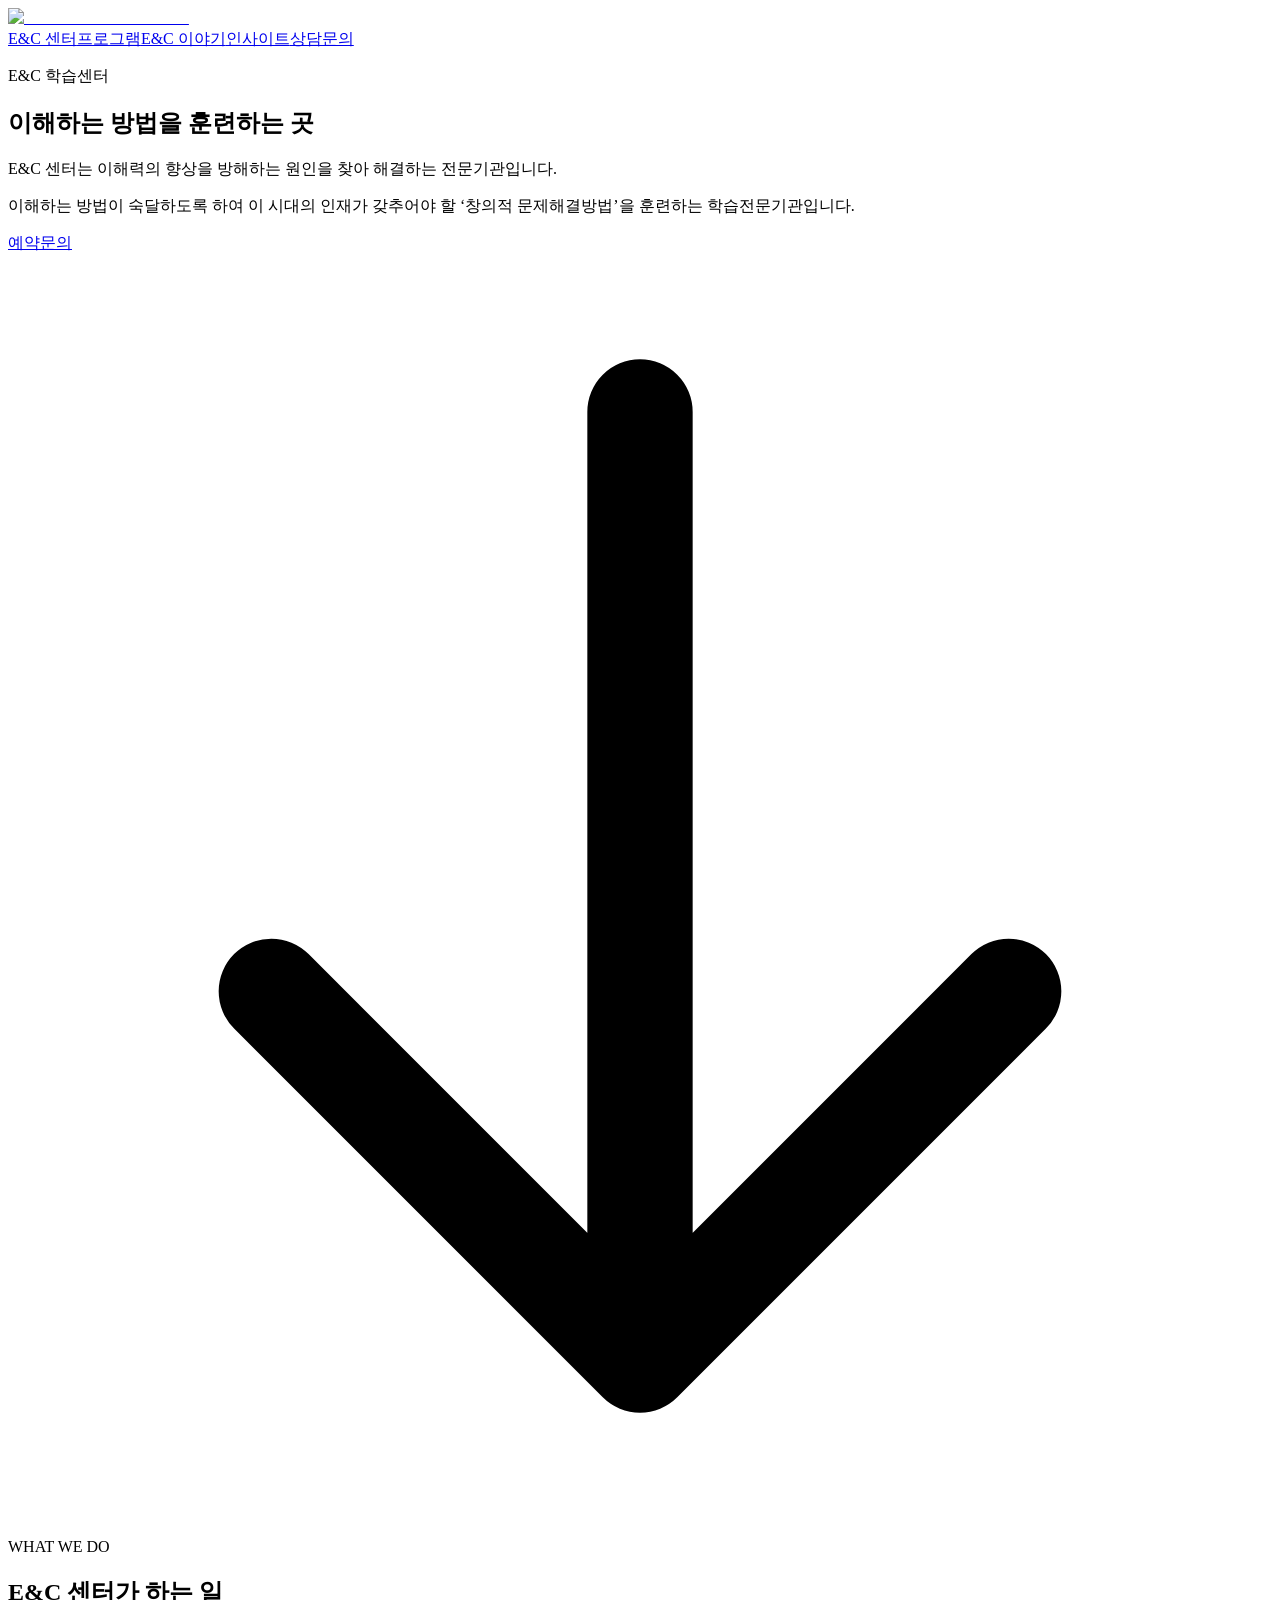
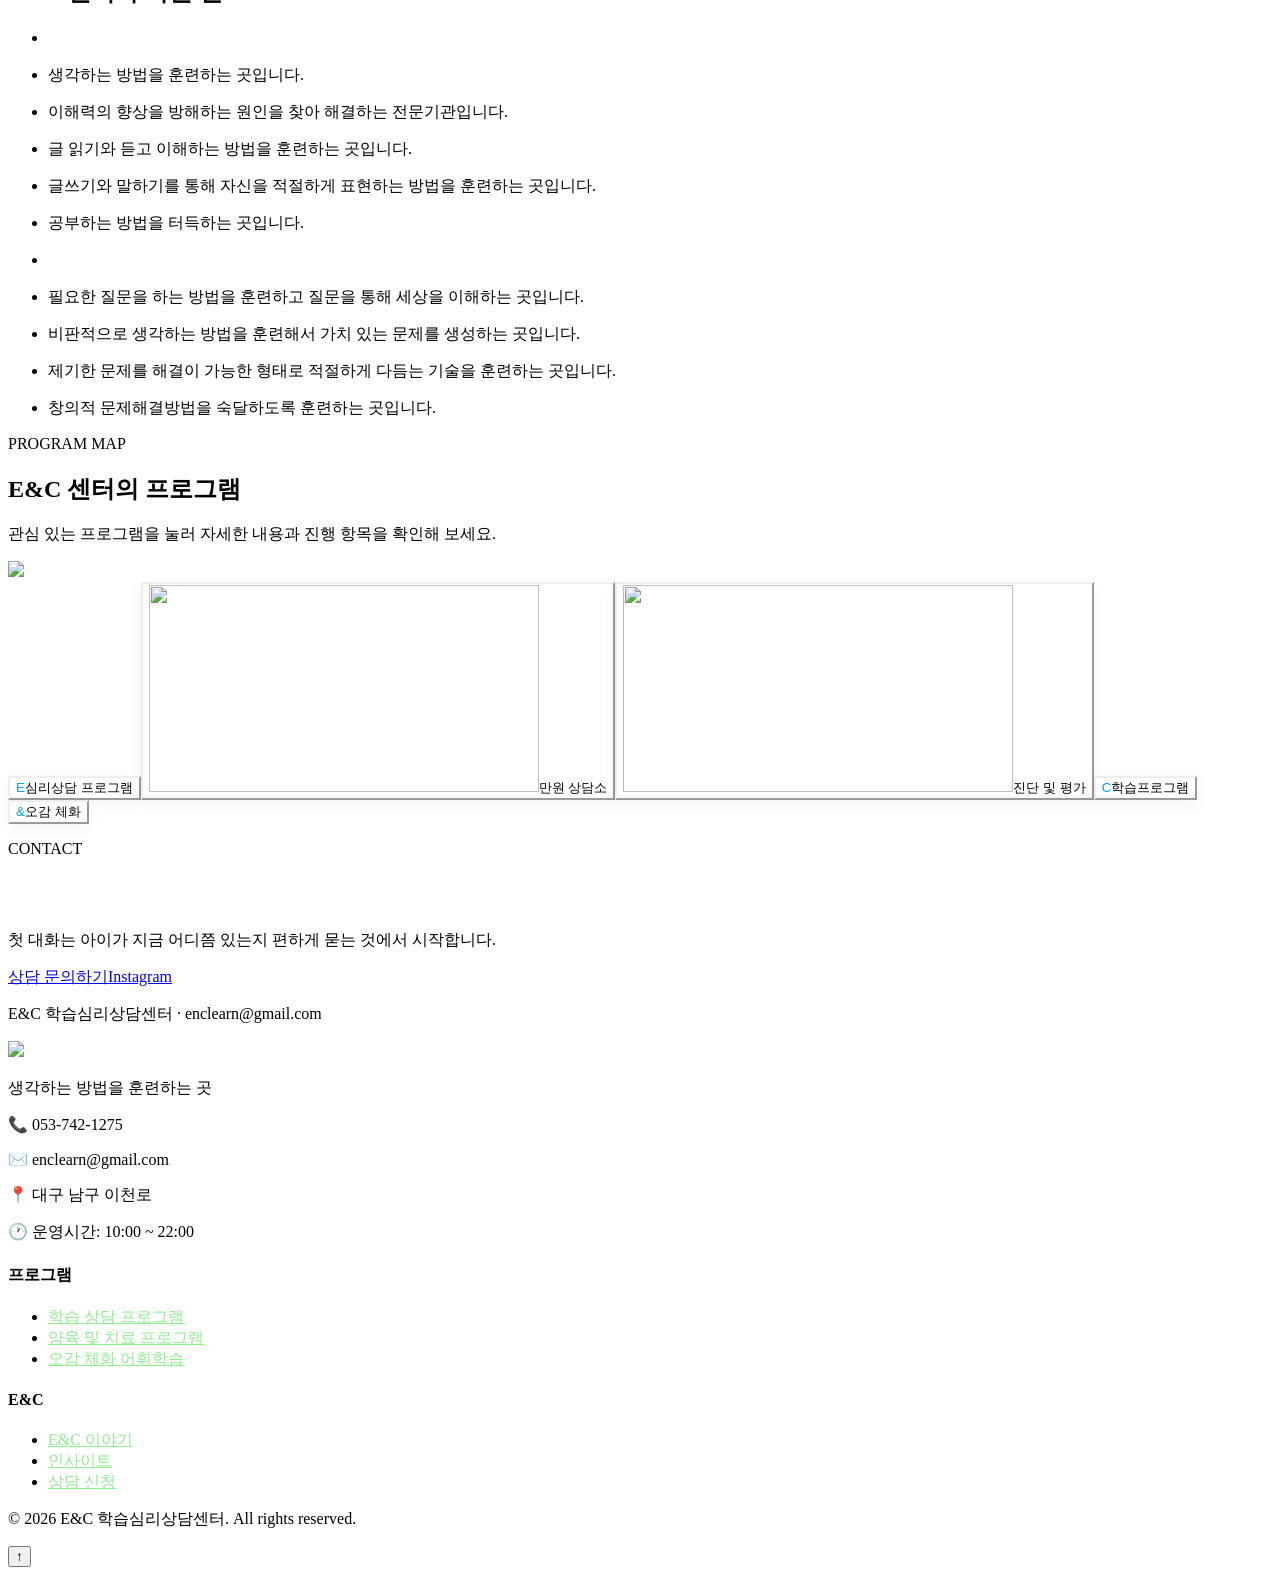
==== commit 263193b1: "Update center contact phone number" ====
--- a/index.html
+++ b/index.html
@@ -1 +1 @@
-<!DOCTYPE html><!--Q08pALnsBZwNJFypPmFO1--><html lang="ko"><head><meta charSet="utf-8"/><meta name="viewport" content="width=device-width, initial-scale=1"/><link rel="preload" as="image" href="/enc-homepage/images/enc-logo.png"/><link rel="stylesheet" href="/enc-homepage/_next/static/css/85fcff49c1d86dae.css" data-precedence="next"/><link rel="preload" as="script" fetchPriority="low" href="/enc-homepage/_next/static/chunks/webpack-a9fbf71e4439c9bf.js"/><script src="/enc-homepage/_next/static/chunks/4bd1b696-096d35a2bd1da3af.js" async=""></script><script src="/enc-homepage/_next/static/chunks/794-890bc9bd8cde99f0.js" async=""></script><script src="/enc-homepage/_next/static/chunks/main-app-f9bc72171d92ab61.js" async=""></script><script src="/enc-homepage/_next/static/chunks/772-235926f0e28c6fcb.js" async=""></script><script src="/enc-homepage/_next/static/chunks/app/layout-c7654574c8e78b85.js" async=""></script><script src="/enc-homepage/_next/static/chunks/app/page-07bcfdd2d7c561b1.js" async=""></script><title>E&amp;C 학습심리상담센터 | 생각하는 방법을 훈련하는 곳</title><meta name="description" content="E&amp;C 센터는 이해력의 향상을 방해하는 원인을 찾아 해결하는 전문기관입니다. 학습 상담, 양육 및 치료, 오감 체화 어휘학습 프로그램을 운영합니다."/><meta name="author" content="E&amp;C 학습심리상담센터"/><meta name="keywords" content="학습심리상담,학습상담,양육 및 치료,오감 체화 어휘학습,학습컨설팅,문해력,대구"/><meta property="og:title" content="E&amp;C 학습심리상담센터"/><meta property="og:description" content="생각하는 방법을 훈련하는 곳. 이해력을 방해하는 원인을 찾아 해결합니다."/><meta property="og:locale" content="ko_KR"/><meta property="og:type" content="website"/><meta name="twitter:card" content="summary"/><meta name="twitter:title" content="E&amp;C 학습심리상담센터"/><meta name="twitter:description" content="생각하는 방법을 훈련하는 곳. 이해력을 방해하는 원인을 찾아 해결합니다."/><script src="/enc-homepage/_next/static/chunks/polyfills-42372ed130431b0a.js" noModule=""></script></head><body class="antialiased"><div hidden=""><!--$--><!--/$--></div><header class="fixed top-0 left-0 right-0 z-50 bg-white/90 backdrop-blur-md border-b border-gray-100"><div class="container-custom"><div class="flex items-center h-16 md:h-20"><a class="flex items-center gap-2" href="/enc-homepage"><img alt="E&amp;C 학습심리상담센터" width="390" height="207" decoding="async" data-nimg="1" class="h-10 md:h-12 w-auto" style="color:transparent" src="/enc-homepage/images/enc-logo.png"/></a><nav class="flex items-center gap-4 overflow-x-auto whitespace-nowrap"><a class="text-gray-700 hover:text-coral transition-colors font-medium" style="--coral:var(--color-coral)" href="/enc-homepage">E&amp;C 센터</a><a class="text-gray-700 hover:text-coral transition-colors font-medium" style="--coral:var(--color-coral)" href="/enc-homepage#programs">프로그램</a><a class="text-gray-700 hover:text-coral transition-colors font-medium" style="--coral:var(--color-coral)" href="/enc-homepage/about">E&amp;C 이야기</a><a class="text-gray-700 hover:text-coral transition-colors font-medium" style="--coral:var(--color-coral)" href="/enc-homepage/insights">인사이트</a><a class="text-gray-700 hover:text-coral transition-colors font-medium" style="--coral:var(--color-coral)" href="/enc-homepage#contact">상담문의</a></nav></div></div></header><main class="pt-16 md:pt-20"><section class="relative min-h-[92vh] flex items-center justify-center overflow-hidden"><div class="absolute inset-0 z-0" style="background:linear-gradient(135deg, var(--color-cream) 0%, var(--color-sky-light) 55%, var(--color-cream) 100%)"></div><div class="absolute top-24 left-[8%] w-72 h-72 rounded-full opacity-20 blur-3xl" style="background:var(--color-forest)"></div><div class="absolute top-32 right-[8%] w-72 h-72 rounded-full opacity-20 blur-3xl" style="background:var(--color-sky-deep)"></div><div class="absolute top-1/2 left-1/2 -translate-x-1/2 -translate-y-1/2 w-56 h-56 rounded-full opacity-25 blur-3xl" style="background:var(--color-coral)"></div><div class="container-custom relative z-10 text-center py-24"><p class="text-sm md:text-base mb-5 tracking-[0.2em] font-medium" style="color:var(--color-forest)">E&amp;C 학습센터</p><h1 class="text-3xl md:text-5xl lg:text-6xl font-bold mb-7 leading-tight">이해하는 방법을 훈련하는 곳</h1><p class="text-lg md:text-xl text-[var(--color-text-secondary)] mb-4 max-w-2xl mx-auto leading-relaxed">E&amp;C 센터는 이해력의 향상을 방해하는 원인을 찾아 해결하는 전문기관입니다.</p><p class="text-base md:text-lg text-[var(--color-text-muted)] mb-10 max-w-2xl mx-auto leading-relaxed">이해하는 방법이 숙달하도록 하여 이 시대의 인재가 갖추어야 할 ‘창의적 문제해결방법’을 훈련하는 학습전문기관입니다.</p><a href="tel:01032325107" class="inline-flex items-center justify-center font-medium rounded-lg transition-all duration-200 hover:-translate-y-0.5 bg-[var(--color-coral)] text-white hover:bg-[var(--color-coral-light)] shadow-md hover:shadow-lg px-8 py-4 text-lg ">예약문의</a></div><div class="absolute bottom-8 left-1/2 -translate-x-1/2 animate-bounce"><svg class="w-6 h-6 text-[var(--color-text-muted)]" fill="none" stroke="currentColor" viewBox="0 0 24 24"><path stroke-linecap="round" stroke-linejoin="round" stroke-width="2" d="M19 14l-7 7m0 0l-7-7m7 7V3"></path></svg></div></section><section class="bg-white"><div class="container-custom"><div class="text-center mb-14"><p class="text-sm tracking-[0.2em] font-medium mb-3" style="color:var(--color-coral)">WHAT WE DO</p><h2>E&amp;C 센터가 하는 일</h2></div><ul class="max-w-3xl mx-auto space-y-4"><li class="flex gap-4 items-baseline rounded-xl px-5 py-4 transition-transform duration-200 hover:translate-x-1 bg-[var(--color-forest)] text-white mt-7 first:mt-0"><p class="text-base md:text-lg leading-relaxed"><span class="font-bold" style="color:#fff">E&amp;C 센터의 기본 프로그램</span><span class="text-[var(--color-text-secondary)]"></span></p></li><li class="flex gap-4 items-baseline rounded-xl px-5 py-4 transition-transform duration-200 hover:translate-x-1 bg-[var(--color-cream)]"><p class="text-base md:text-lg leading-relaxed"><span class="font-bold" style="color:var(--color-forest)">생각하는 방법</span><span class="text-[var(--color-text-secondary)]">을 훈련하는 곳입니다.</span></p></li><li class="flex gap-4 items-baseline rounded-xl px-5 py-4 transition-transform duration-200 hover:translate-x-1 bg-[var(--color-cream)]"><p class="text-base md:text-lg leading-relaxed"><span class="font-bold" style="color:var(--color-forest)">이해력의 향상을 방해하는 원인</span><span class="text-[var(--color-text-secondary)]">을 찾아 해결하는 전문기관입니다.</span></p></li><li class="flex gap-4 items-baseline rounded-xl px-5 py-4 transition-transform duration-200 hover:translate-x-1 bg-[var(--color-cream)]"><p class="text-base md:text-lg leading-relaxed"><span class="font-bold" style="color:var(--color-forest)">글 읽기와 듣고 이해하는 방법</span><span class="text-[var(--color-text-secondary)]">을 훈련하는 곳입니다.</span></p></li><li class="flex gap-4 items-baseline rounded-xl px-5 py-4 transition-transform duration-200 hover:translate-x-1 bg-[var(--color-cream)]"><p class="text-base md:text-lg leading-relaxed"><span class="font-bold" style="color:var(--color-forest)">글쓰기와 말하기</span><span class="text-[var(--color-text-secondary)]">를 통해 자신을 적절하게 표현하는 방법을 훈련하는 곳입니다.</span></p></li><li class="flex gap-4 items-baseline rounded-xl px-5 py-4 transition-transform duration-200 hover:translate-x-1 bg-[var(--color-cream)]"><p class="text-base md:text-lg leading-relaxed"><span class="font-bold" style="color:var(--color-forest)">공부하는 방법</span><span class="text-[var(--color-text-secondary)]">을 터득하는 곳입니다.</span></p></li><li class="flex gap-4 items-baseline rounded-xl px-5 py-4 transition-transform duration-200 hover:translate-x-1 bg-[var(--color-forest)] text-white mt-7 first:mt-0"><p class="text-base md:text-lg leading-relaxed"><span class="font-bold" style="color:#fff">E&amp;C 센터의 고급 프로그램</span><span class="text-[var(--color-text-secondary)]"></span></p></li><li class="flex gap-4 items-baseline rounded-xl px-5 py-4 transition-transform duration-200 hover:translate-x-1 bg-[var(--color-cream)]"><p class="text-base md:text-lg leading-relaxed"><span class="font-bold" style="color:var(--color-forest)">필요한 질문을 하는 방법</span><span class="text-[var(--color-text-secondary)]">을 훈련하고 질문을 통해 세상을 이해하는 곳입니다.</span></p></li><li class="flex gap-4 items-baseline rounded-xl px-5 py-4 transition-transform duration-200 hover:translate-x-1 bg-[var(--color-cream)]"><p class="text-base md:text-lg leading-relaxed"><span class="font-bold" style="color:var(--color-forest)">비판적으로 생각하는 방법</span><span class="text-[var(--color-text-secondary)]">을 훈련해서 가치 있는 문제를 생성하는 곳입니다.</span></p></li><li class="flex gap-4 items-baseline rounded-xl px-5 py-4 transition-transform duration-200 hover:translate-x-1 bg-[var(--color-cream)]"><p class="text-base md:text-lg leading-relaxed"><span class="font-bold" style="color:var(--color-forest)">제기한 문제를 해결이 가능한 형태로 적절하게 다듬는 기술</span><span class="text-[var(--color-text-secondary)]">을 훈련하는 곳입니다.</span></p></li><li class="flex gap-4 items-baseline rounded-xl px-5 py-4 transition-transform duration-200 hover:translate-x-1 bg-[var(--color-cream)]"><p class="text-base md:text-lg leading-relaxed"><span class="font-bold" style="color:var(--color-forest)">창의적 문제해결방법</span><span class="text-[var(--color-text-secondary)]">을 숙달하도록 훈련하는 곳입니다.</span></p></li></ul></div></section><section id="programs" class="bg-white scroll-mt-20"><div class="container-custom"><div class="text-center mb-10 md:mb-14"><p class="text-sm tracking-[0.2em] font-medium mb-3" style="color:var(--color-coral)">PROGRAM MAP</p><h2 class="mb-4">E&amp;C 센터의 프로그램</h2><p class="text-base md:text-lg text-[var(--color-text-secondary)] max-w-2xl mx-auto">관심 있는 프로그램을 눌러 자세한 내용과 진행 항목을 확인해 보세요.</p></div><div class="mx-auto mb-10 flex h-44 w-44 items-end justify-center rounded-[3rem] border-4 border-[#00a3e0]/70 bg-white pb-4 shadow-[0_14px_30px_rgba(0,163,224,0.12)] md:h-52 md:w-52 md:pb-5"><img alt="E&amp;C 학습센터 로고" loading="lazy" width="390" height="207" decoding="async" data-nimg="1" class="h-auto w-36 opacity-90 md:w-44" style="color:transparent" src="/enc-homepage/images/enc-logo.png"/></div><div class="mx-auto flex max-w-4xl flex-col gap-3"><button type="button" aria-expanded="false" class="group relative min-h-24 w-full overflow-hidden rounded-2xl border-2 p-5 text-center transition-all duration-200 hover:-translate-y-0.5 focus-visible:outline-none focus-visible:ring-4 focus-visible:ring-[var(--color-coral-light)] md:min-h-28 md:p-6" style="border-color:var(--color-cream-dark);background:#fff;box-shadow:0 4px 14px rgba(45, 45, 45, 0.05)"><span class="pointer-events-none absolute inset-0 flex items-center justify-center text-[9rem] font-bold leading-none opacity-[0.08]" style="color:#00a3e0" aria-hidden="true">E</span><span class="relative z-10 block text-center text-xl md:text-2xl font-bold leading-snug text-[#00a3e0]">심리상담 프로그램</span></button><button type="button" aria-expanded="false" class="group relative min-h-24 w-full overflow-hidden rounded-2xl border-2 p-5 text-center transition-all duration-200 hover:-translate-y-0.5 focus-visible:outline-none focus-visible:ring-4 focus-visible:ring-[var(--color-coral-light)] md:min-h-28 md:p-6" style="border-color:var(--color-cream-dark);background:#fff;box-shadow:0 4px 14px rgba(45, 45, 45, 0.05)"><img alt="" aria-hidden="true" loading="lazy" width="390" height="207" decoding="async" data-nimg="1" class="pointer-events-none absolute inset-0 m-auto h-32 w-auto opacity-[0.08]" style="color:transparent" src="/enc-homepage/images/enc-logo.png"/><span class="relative z-10 block text-center text-xl md:text-2xl font-bold leading-snug text-[#00a3e0]">만원 상담소</span></button><button type="button" aria-expanded="false" class="group relative min-h-24 w-full overflow-hidden rounded-2xl border-2 p-5 text-center transition-all duration-200 hover:-translate-y-0.5 focus-visible:outline-none focus-visible:ring-4 focus-visible:ring-[var(--color-coral-light)] md:min-h-28 md:p-6" style="border-color:var(--color-cream-dark);background:#fff;box-shadow:0 4px 14px rgba(45, 45, 45, 0.05)"><img alt="" aria-hidden="true" loading="lazy" width="390" height="207" decoding="async" data-nimg="1" class="pointer-events-none absolute inset-0 m-auto h-32 w-auto opacity-[0.08]" style="color:transparent" src="/enc-homepage/images/enc-logo.png"/><span class="relative z-10 block text-center text-xl md:text-2xl font-bold leading-snug text-[#00a3e0]">진단 및 평가</span></button><button type="button" aria-expanded="false" class="group relative min-h-24 w-full overflow-hidden rounded-2xl border-2 p-5 text-center transition-all duration-200 hover:-translate-y-0.5 focus-visible:outline-none focus-visible:ring-4 focus-visible:ring-[var(--color-coral-light)] md:min-h-28 md:p-6" style="border-color:var(--color-cream-dark);background:#fff;box-shadow:0 4px 14px rgba(45, 45, 45, 0.05)"><span class="pointer-events-none absolute inset-0 flex items-center justify-center text-[9rem] font-bold leading-none opacity-[0.08]" style="color:#00a3e0" aria-hidden="true">C</span><span class="relative z-10 block text-center text-xl md:text-2xl font-bold leading-snug text-[#00a3e0]">학습프로그램</span></button><button type="button" aria-expanded="false" class="group relative min-h-24 w-full overflow-hidden rounded-2xl border-2 p-5 text-center transition-all duration-200 hover:-translate-y-0.5 focus-visible:outline-none focus-visible:ring-4 focus-visible:ring-[var(--color-coral-light)] md:min-h-28 md:p-6" style="border-color:var(--color-cream-dark);background:#fff;box-shadow:0 4px 14px rgba(45, 45, 45, 0.05)"><span class="pointer-events-none absolute inset-0 flex items-center justify-center text-[9rem] font-bold leading-none opacity-[0.08]" style="color:#00a3e0" aria-hidden="true">&amp;</span><span class="relative z-10 block text-center text-xl md:text-2xl font-bold leading-snug text-[#00a3e0]">오감 체화</span></button></div></div></section><section id="contact" class="scroll-mt-20" style="background:linear-gradient(135deg, var(--color-forest) 0%, var(--color-forest-light) 100%)"><div class="container-custom text-center"><p class="text-sm tracking-[0.2em] font-medium mb-4 text-white/70">CONTACT</p><h2 class="mb-5 text-white" style="color:#fff">아이의 말이 막히는 지점부터 함께 살펴봅니다</h2><p class="text-base md:text-lg text-white/85 max-w-2xl mx-auto mb-10 leading-relaxed">첫 대화는 아이가 지금 어디쯤 있는지 편하게 묻는 것에서 시작합니다.</p><div class="flex flex-col sm:flex-row items-center justify-center gap-4"><a href="mailto:enclearn@gmail.com" class="inline-flex items-center justify-center px-8 py-4 text-lg rounded-lg font-medium bg-white text-[var(--color-forest)] shadow-md transition-all duration-200 hover:-translate-y-0.5 hover:shadow-lg">상담 문의하기</a><a href="https://instagram.com/enc_learning" target="_blank" rel="noopener noreferrer" class="link-on-dark inline-flex items-center justify-center px-8 py-4 text-lg rounded-lg font-medium border-2 border-white/70 transition-all duration-200 hover:-translate-y-0.5 hover:bg-white/10">Instagram</a></div><p class="mt-10 text-white/70 text-sm">E&amp;C 학습심리상담센터 · <!-- -->enclearn@gmail.com</p></div></section><!--$--><!--/$--></main><footer class="bg-gray-900 text-white py-12"><div class="container-custom"><div class="grid grid-cols-1 md:grid-cols-4 gap-8"><div class="md:col-span-2"><img alt="E&amp;C 학습심리상담센터" loading="lazy" width="390" height="207" decoding="async" data-nimg="1" class="h-14 w-auto mb-3 brightness-0 invert opacity-90" style="color:transparent" src="/enc-homepage/images/enc-logo.png"/><p class="text-gray-400 mb-4">생각하는 방법을 훈련하는 곳</p><div class="text-gray-400 text-sm space-y-1"><p>📞 010-3232-5107</p><p>✉️ <!-- -->enclearn@gmail.com</p><p>📍 대구 남구 이천로</p><p>🕐 운영시간: 10:00 ~ 22:00</p></div></div><div><h4 class="font-bold mb-4 text-white">프로그램</h4><ul class="space-y-2"><li><a class="hover:text-white transition-colors text-sm" style="color:#90EE90" href="/enc-homepage#programs">학습 상담 프로그램</a></li><li><a class="hover:text-white transition-colors text-sm" style="color:#90EE90" href="/enc-homepage#programs">양육 및 치료 프로그램</a></li><li><a class="hover:text-white transition-colors text-sm" style="color:#90EE90" href="/enc-homepage#programs">오감 체화 어휘학습</a></li></ul></div><div><h4 class="font-bold mb-4 text-white">E&amp;C</h4><ul class="space-y-2"><li><a class="hover:text-white transition-colors text-sm" style="color:#90EE90" href="/enc-homepage/about">E&amp;C 이야기</a></li><li><a class="hover:text-white transition-colors text-sm" style="color:#90EE90" href="/enc-homepage/insights">인사이트</a></li><li><a class="hover:text-white transition-colors text-sm" style="color:#90EE90" href="/enc-homepage/contact">상담 신청</a></li></ul></div></div><div class="border-t border-gray-800 mt-8 pt-8 text-center text-gray-500 text-sm"><p>© 2026 E&amp;C 학습심리상담센터. All rights reserved.</p></div></div></footer><button type="button" aria-label="맨 위로 이동" class="fixed bottom-5 right-5 z-40 flex h-12 w-12 items-center justify-center rounded-full border-2 border-[#00a3e0] bg-white text-xl text-[#00a3e0] shadow-lg transition-all duration-200 hover:-translate-y-1 hover:bg-[#00a3e0] hover:text-white pointer-events-none opacity-0">↑</button><script src="/enc-homepage/_next/static/chunks/webpack-a9fbf71e4439c9bf.js" id="_R_" async=""></script><script>(self.__next_f=self.__next_f||[]).push([0])</script><script>self.__next_f.push([1,"1:\"$Sreact.fragment\"\n2:I[6333,[\"772\",\"static/chunks/772-235926f0e28c6fcb.js\",\"177\",\"static/chunks/app/layout-c7654574c8e78b85.js\"],\"default\"]\n3:I[7121,[],\"\"]\n4:I[4581,[],\"\"]\n5:I[8437,[\"772\",\"static/chunks/772-235926f0e28c6fcb.js\",\"177\",\"static/chunks/app/layout-c7654574c8e78b85.js\"],\"Image\"]\n6:I[8500,[\"772\",\"static/chunks/772-235926f0e28c6fcb.js\",\"177\",\"static/chunks/app/layout-c7654574c8e78b85.js\"],\"\"]\n7:I[7701,[\"772\",\"static/chunks/772-235926f0e28c6fcb.js\",\"177\",\"static/chunks/app/layout-c7654574c8e78b85.js\"],\"default\"]\n11:I[7123,[],\"\"]\n:HL[\"/enc-homepage/_next/static/css/85fcff49c1d86dae.css\",\"style\"]\n"])</script><script>self.__next_f.push([1,"0:{\"P\":null,\"b\":\"Q08pALnsBZwNJFypPmFO1\",\"c\":[\"\",\"\"],\"q\":\"\",\"i\":false,\"f\":[[[\"\",{\"children\":[\"__PAGE__\",{}]},\"$undefined\",\"$undefined\",true],[[\"$\",\"$1\",\"c\",{\"children\":[[[\"$\",\"link\",\"0\",{\"rel\":\"stylesheet\",\"href\":\"/enc-homepage/_next/static/css/85fcff49c1d86dae.css\",\"precedence\":\"next\",\"crossOrigin\":\"$undefined\",\"nonce\":\"$undefined\"}]],[\"$\",\"html\",null,{\"lang\":\"ko\",\"children\":[\"$\",\"body\",null,{\"className\":\"antialiased\",\"children\":[[\"$\",\"$L2\",null,{}],[\"$\",\"main\",null,{\"className\":\"pt-16 md:pt-20\",\"children\":[\"$\",\"$L3\",null,{\"parallelRouterKey\":\"children\",\"error\":\"$undefined\",\"errorStyles\":\"$undefined\",\"errorScripts\":\"$undefined\",\"template\":[\"$\",\"$L4\",null,{}],\"templateStyles\":\"$undefined\",\"templateScripts\":\"$undefined\",\"notFound\":[[[\"$\",\"title\",null,{\"children\":\"404: This page could not be found.\"}],[\"$\",\"div\",null,{\"style\":{\"fontFamily\":\"system-ui,\\\"Segoe UI\\\",Roboto,Helvetica,Arial,sans-serif,\\\"Apple Color Emoji\\\",\\\"Segoe UI Emoji\\\"\",\"height\":\"100vh\",\"textAlign\":\"center\",\"display\":\"flex\",\"flexDirection\":\"column\",\"alignItems\":\"center\",\"justifyContent\":\"center\"},\"children\":[\"$\",\"div\",null,{\"children\":[[\"$\",\"style\",null,{\"dangerouslySetInnerHTML\":{\"__html\":\"body{color:#000;background:#fff;margin:0}.next-error-h1{border-right:1px solid rgba(0,0,0,.3)}@media (prefers-color-scheme:dark){body{color:#fff;background:#000}.next-error-h1{border-right:1px solid rgba(255,255,255,.3)}}\"}}],[\"$\",\"h1\",null,{\"className\":\"next-error-h1\",\"style\":{\"display\":\"inline-block\",\"margin\":\"0 20px 0 0\",\"padding\":\"0 23px 0 0\",\"fontSize\":24,\"fontWeight\":500,\"verticalAlign\":\"top\",\"lineHeight\":\"49px\"},\"children\":404}],[\"$\",\"div\",null,{\"style\":{\"display\":\"inline-block\"},\"children\":[\"$\",\"h2\",null,{\"style\":{\"fontSize\":14,\"fontWeight\":400,\"lineHeight\":\"49px\",\"margin\":0},\"children\":\"This page could not be found.\"}]}]]}]}]],[]],\"forbidden\":\"$undefined\",\"unauthorized\":\"$undefined\"}]}],[\"$\",\"footer\",null,{\"className\":\"bg-gray-900 text-white py-12\",\"children\":[\"$\",\"div\",null,{\"className\":\"container-custom\",\"children\":[[\"$\",\"div\",null,{\"className\":\"grid grid-cols-1 md:grid-cols-4 gap-8\",\"children\":[[\"$\",\"div\",null,{\"className\":\"md:col-span-2\",\"children\":[[\"$\",\"$L5\",null,{\"src\":\"/enc-homepage/images/enc-logo.png\",\"alt\":\"E\u0026C 학습심리상담센터\",\"width\":390,\"height\":207,\"className\":\"h-14 w-auto mb-3 brightness-0 invert opacity-90\"}],[\"$\",\"p\",null,{\"className\":\"text-gray-400 mb-4\",\"children\":\"생각하는 방법을 훈련하는 곳\"}],[\"$\",\"div\",null,{\"className\":\"text-gray-400 text-sm space-y-1\",\"children\":[[\"$\",\"p\",null,{\"children\":\"📞 010-3232-5107\"}],[\"$\",\"p\",null,{\"children\":[\"✉️ \",\"enclearn@gmail.com\"]}],[\"$\",\"p\",null,{\"children\":\"📍 대구 남구 이천로\"}],[\"$\",\"p\",null,{\"children\":\"🕐 운영시간: 10:00 ~ 22:00\"}]]}]]}],[\"$\",\"div\",null,{\"children\":[[\"$\",\"h4\",null,{\"className\":\"font-bold mb-4 text-white\",\"children\":\"프로그램\"}],[\"$\",\"ul\",null,{\"className\":\"space-y-2\",\"children\":[[\"$\",\"li\",\"학습 상담 프로그램\",{\"children\":[\"$\",\"$L6\",null,{\"href\":\"/#programs\",\"className\":\"hover:text-white transition-colors text-sm\",\"style\":{\"color\":\"#90EE90\"},\"children\":\"학습 상담 프로그램\"}]}],[\"$\",\"li\",\"양육 및 치료 프로그램\",{\"children\":[\"$\",\"$L6\",null,{\"href\":\"/#programs\",\"className\":\"hover:text-white transition-colors text-sm\",\"style\":{\"color\":\"#90EE90\"},\"children\":\"양육 및 치료 프로그램\"}]}],[\"$\",\"li\",\"오감 체화 어휘학습\",{\"children\":[\"$\",\"$L6\",null,{\"href\":\"/#programs\",\"className\":\"hover:text-white transition-colors text-sm\",\"style\":{\"color\":\"#90EE90\"},\"children\":\"오감 체화 어휘학습\"}]}]]}]]}],[\"$\",\"div\",null,{\"children\":[[\"$\",\"h4\",null,{\"className\":\"font-bold mb-4 text-white\",\"children\":\"E\u0026C\"}],[\"$\",\"ul\",null,{\"className\":\"space-y-2\",\"children\":[[[\"$\",\"li\",\"/about\",{\"children\":[\"$\",\"$L6\",null,{\"href\":\"/about\",\"className\":\"hover:text-white transition-colors text-sm\",\"style\":{\"color\":\"#90EE90\"},\"children\":\"E\u0026C 이야기\"}]}],[\"$\",\"li\",\"/insights\",{\"children\":[\"$\",\"$L6\",null,{\"href\":\"/insights\",\"className\":\"hover:text-white transition-colors text-sm\",\"style\":{\"color\":\"#90EE90\"},\"children\":\"인사이트\"}]}]],[\"$\",\"li\",null,{\"children\":[\"$\",\"$L6\",null,{\"href\":\"/contact\",\"className\":\"hover:text-white transition-colors text-sm\",\"style\":{\"color\":\"#90EE90\"},\"children\":\"상담 신청\"}]}]]}]]}]]}],[\"$\",\"div\",null,{\"className\":\"border-t border-gray-800 mt-8 pt-8 text-center text-gray-500 text-sm\",\"children\":[\"$\",\"p\",null,{\"children\":\"© 2026 E\u0026C 학습심리상담센터. All rights reserved.\"}]}]]}]}],[\"$\",\"$L7\",null,{}]]}]}]]}],{\"children\":[[\"$\",\"$1\",\"c\",{\"children\":[[[\"$\",\"section\",null,{\"className\":\"relative min-h-[92vh] flex items-center justify-center overflow-hidden\",\"children\":[[\"$\",\"div\",null,{\"className\":\"absolute inset-0 z-0\",\"style\":{\"background\":\"linear-gradient(135deg, var(--color-cream) 0%, var(--color-sky-light) 55%, var(--color-cream) 100%)\"}}],[\"$\",\"div\",null,{\"className\":\"absolute top-24 left-[8%] w-72 h-72 rounded-full opacity-20 blur-3xl\",\"style\":{\"background\":\"var(--color-forest)\"}}],\"$L8\",\"$L9\",\"$La\",\"$Lb\"]}],\"$Lc\",\"$Ld\",\"$Le\"],null,\"$Lf\"]}],{},null,false,false]},null,false,false],\"$L10\",false]],\"m\":\"$undefined\",\"G\":[\"$11\",[]],\"S\":true}\n"])</script><script>self.__next_f.push([1,"15:I[838,[\"772\",\"static/chunks/772-235926f0e28c6fcb.js\",\"974\",\"static/chunks/app/page-07bcfdd2d7c561b1.js\"],\"default\"]\n16:I[484,[],\"OutletBoundary\"]\n17:\"$Sreact.suspense\"\n19:I[484,[],\"ViewportBoundary\"]\n1b:I[484,[],\"MetadataBoundary\"]\n8:[\"$\",\"div\",null,{\"className\":\"absolute top-32 right-[8%] w-72 h-72 rounded-full opacity-20 blur-3xl\",\"style\":{\"background\":\"var(--color-sky-deep)\"}}]\n9:[\"$\",\"div\",null,{\"className\":\"absolute top-1/2 left-1/2 -translate-x-1/2 -translate-y-1/2 w-56 h-56 rounded-full opacity-25 blur-3xl\",\"style\":{\"background\":\"var(--color-coral)\"}}]\na:[\"$\",\"div\",null,{\"className\":\"container-custom relative z-10 text-center py-24\",\"children\":[[\"$\",\"p\",null,{\"className\":\"text-sm md:text-base mb-5 tracking-[0.2em] font-medium\",\"style\":{\"color\":\"var(--color-forest)\"},\"children\":\"E\u0026C 학습센터\"}],[\"$\",\"h1\",null,{\"className\":\"text-3xl md:text-5xl lg:text-6xl font-bold mb-7 leading-tight\",\"children\":\"이해하는 방법을 훈련하는 곳\"}],[\"$\",\"p\",null,{\"className\":\"text-lg md:text-xl text-[var(--color-text-secondary)] mb-4 max-w-2xl mx-auto leading-relaxed\",\"children\":\"E\u0026C 센터는 이해력의 향상을 방해하는 원인을 찾아 해결하는 전문기관입니다.\"}],[\"$\",\"p\",null,{\"className\":\"text-base md:text-lg text-[var(--color-text-muted)] mb-10 max-w-2xl mx-auto leading-relaxed\",\"children\":\"이해하는 방법이 숙달하도록 하여 이 시대의 인재가 갖추어야 할 ‘창의적 문제해결방법’을 훈련하는 학습전문기관입니다.\"}],[\"$\",\"a\",null,{\"href\":\"tel:01032325107\",\"className\":\"inline-flex items-center justify-center font-medium rounded-lg transition-all duration-200 hover:-translate-y-0.5 bg-[var(--color-coral)] text-white hover:bg-[var(--color-coral-light)] shadow-md hover:shadow-lg px-8 py-4 text-lg \",\"children\":\"예약문의\"}]]}]\nb:[\"$\",\"div\",null,{\"className\":\"absolute bottom-8 left-1/2 -translate-x-1/2 animate-bounce\",\"children\":[\"$\",\"svg\",null,{\"className\":\"w-6 h-6 text-[var(--color-text-muted)]\",\"fill\":\"none\",\"stroke\":\"currentColor\",\"viewBox\":\"0 0 24 24\",\"children\":[\"$\",\"path\",null,{\"strokeLinecap\":\"round\",\"strokeLinejoin\":\"round\",\"strokeWidth\":2,\"d\":\"M19 14l-7 7m0 0l-7-7m7 7V3\"}]}]}]\n"])</script><script>self.__next_f.push([1,"c:[\"$\",\"section\",null,{\"className\":\"bg-white\",\"children\":[\"$\",\"div\",null,{\"className\":\"container-custom\",\"children\":[[\"$\",\"div\",null,{\"className\":\"text-center mb-14\",\"children\":[[\"$\",\"p\",null,{\"className\":\"text-sm tracking-[0.2em] font-medium mb-3\",\"style\":{\"color\":\"var(--color-coral)\"},\"children\":\"WHAT WE DO\"}],[\"$\",\"h2\",null,{\"children\":\"E\u0026C 센터가 하는 일\"}]]}],[\"$\",\"ul\",null,{\"className\":\"max-w-3xl mx-auto space-y-4\",\"children\":[[\"$\",\"li\",\"E\u0026C 센터의 기본 프로그램\",{\"className\":\"flex gap-4 items-baseline rounded-xl px-5 py-4 transition-transform duration-200 hover:translate-x-1 bg-[var(--color-forest)] text-white mt-7 first:mt-0\",\"children\":[\"$\",\"p\",null,{\"className\":\"text-base md:text-lg leading-relaxed\",\"children\":[[\"$\",\"span\",null,{\"className\":\"font-bold\",\"style\":{\"color\":\"#fff\"},\"children\":\"E\u0026C 센터의 기본 프로그램\"}],[\"$\",\"span\",null,{\"className\":\"text-[var(--color-text-secondary)]\",\"children\":\"\"}]]}]}],[\"$\",\"li\",\"생각하는 방법\",{\"className\":\"flex gap-4 items-baseline rounded-xl px-5 py-4 transition-transform duration-200 hover:translate-x-1 bg-[var(--color-cream)]\",\"children\":[\"$\",\"p\",null,{\"className\":\"text-base md:text-lg leading-relaxed\",\"children\":[[\"$\",\"span\",null,{\"className\":\"font-bold\",\"style\":{\"color\":\"var(--color-forest)\"},\"children\":\"생각하는 방법\"}],[\"$\",\"span\",null,{\"className\":\"text-[var(--color-text-secondary)]\",\"children\":\"을 훈련하는 곳입니다.\"}]]}]}],[\"$\",\"li\",\"이해력의 향상을 방해하는 원인\",{\"className\":\"flex gap-4 items-baseline rounded-xl px-5 py-4 transition-transform duration-200 hover:translate-x-1 bg-[var(--color-cream)]\",\"children\":[\"$\",\"p\",null,{\"className\":\"text-base md:text-lg leading-relaxed\",\"children\":[[\"$\",\"span\",null,{\"className\":\"font-bold\",\"style\":{\"color\":\"var(--color-forest)\"},\"children\":\"이해력의 향상을 방해하는 원인\"}],[\"$\",\"span\",null,{\"className\":\"text-[var(--color-text-secondary)]\",\"children\":\"을 찾아 해결하는 전문기관입니다.\"}]]}]}],[\"$\",\"li\",\"글 읽기와 듣고 이해하는 방법\",{\"className\":\"flex gap-4 items-baseline rounded-xl px-5 py-4 transition-transform duration-200 hover:translate-x-1 bg-[var(--color-cream)]\",\"children\":[\"$\",\"p\",null,{\"className\":\"text-base md:text-lg leading-relaxed\",\"children\":[[\"$\",\"span\",null,{\"className\":\"font-bold\",\"style\":{\"color\":\"var(--color-forest)\"},\"children\":\"글 읽기와 듣고 이해하는 방법\"}],[\"$\",\"span\",null,{\"className\":\"text-[var(--color-text-secondary)]\",\"children\":\"을 훈련하는 곳입니다.\"}]]}]}],[\"$\",\"li\",\"글쓰기와 말하기\",{\"className\":\"flex gap-4 items-baseline rounded-xl px-5 py-4 transition-transform duration-200 hover:translate-x-1 bg-[var(--color-cream)]\",\"children\":[\"$\",\"p\",null,{\"className\":\"text-base md:text-lg leading-relaxed\",\"children\":[[\"$\",\"span\",null,{\"className\":\"font-bold\",\"style\":{\"color\":\"var(--color-forest)\"},\"children\":\"글쓰기와 말하기\"}],[\"$\",\"span\",null,{\"className\":\"text-[var(--color-text-secondary)]\",\"children\":\"를 통해 자신을 적절하게 표현하는 방법을 훈련하는 곳입니다.\"}]]}]}],[\"$\",\"li\",\"공부하는 방법\",{\"className\":\"flex gap-4 items-baseline rounded-xl px-5 py-4 transition-transform duration-200 hover:translate-x-1 bg-[var(--color-cream)]\",\"children\":[\"$\",\"p\",null,{\"className\":\"text-base md:text-lg leading-relaxed\",\"children\":[[\"$\",\"span\",null,{\"className\":\"font-bold\",\"style\":{\"color\":\"var(--color-forest)\"},\"children\":\"공부하는 방법\"}],[\"$\",\"span\",null,{\"className\":\"text-[var(--color-text-secondary)]\",\"children\":\"을 터득하는 곳입니다.\"}]]}]}],[\"$\",\"li\",\"E\u0026C 센터의 고급 프로그램\",{\"className\":\"flex gap-4 items-baseline rounded-xl px-5 py-4 transition-transform duration-200 hover:translate-x-1 bg-[var(--color-forest)] text-white mt-7 first:mt-0\",\"children\":[\"$\",\"p\",null,{\"className\":\"text-base md:text-lg leading-relaxed\",\"children\":[[\"$\",\"span\",null,{\"className\":\"font-bold\",\"style\":{\"color\":\"#fff\"},\"children\":\"E\u0026C 센터의 고급 프로그램\"}],[\"$\",\"span\",null,{\"className\":\"text-[var(--color-text-secondary)]\",\"children\":\"\"}]]}]}],[\"$\",\"li\",\"필요한 질문을 하는 방법\",{\"className\":\"flex gap-4 items-baseline rounded-xl px-5 py-4 transition-transform duration-200 hover:translate-x-1 bg-[var(--color-cream)]\",\"children\":[\"$\",\"p\",null,{\"className\":\"text-base md:text-lg leading-relaxed\",\"children\":[[\"$\",\"span\",null,{\"className\":\"font-bold\",\"style\":{\"color\":\"var(--color-forest)\"},\"children\":\"필요한 질문을 하는 방법\"}],[\"$\",\"span\",null,{\"className\":\"text-[var(--color-text-secondary)]\",\"children\":\"을 훈련하고 질문을 통해 세상을 이해하는 곳입니다.\"}]]}]}],\"$L12\",\"$L13\",\"$L14\"]}]]}]}]\n"])</script><script>self.__next_f.push([1,"d:[\"$\",\"$L15\",null,{}]\n"])</script><script>self.__next_f.push([1,"e:[\"$\",\"section\",null,{\"id\":\"contact\",\"className\":\"scroll-mt-20\",\"style\":{\"background\":\"linear-gradient(135deg, var(--color-forest) 0%, var(--color-forest-light) 100%)\"},\"children\":[\"$\",\"div\",null,{\"className\":\"container-custom text-center\",\"children\":[[\"$\",\"p\",null,{\"className\":\"text-sm tracking-[0.2em] font-medium mb-4 text-white/70\",\"children\":\"CONTACT\"}],[\"$\",\"h2\",null,{\"className\":\"mb-5 text-white\",\"style\":{\"color\":\"#fff\"},\"children\":\"아이의 말이 막히는 지점부터 함께 살펴봅니다\"}],[\"$\",\"p\",null,{\"className\":\"text-base md:text-lg text-white/85 max-w-2xl mx-auto mb-10 leading-relaxed\",\"children\":\"첫 대화는 아이가 지금 어디쯤 있는지 편하게 묻는 것에서 시작합니다.\"}],[\"$\",\"div\",null,{\"className\":\"flex flex-col sm:flex-row items-center justify-center gap-4\",\"children\":[[\"$\",\"a\",null,{\"href\":\"mailto:enclearn@gmail.com\",\"className\":\"inline-flex items-center justify-center px-8 py-4 text-lg rounded-lg font-medium bg-white text-[var(--color-forest)] shadow-md transition-all duration-200 hover:-translate-y-0.5 hover:shadow-lg\",\"children\":\"상담 문의하기\"}],[\"$\",\"a\",null,{\"href\":\"https://instagram.com/enc_learning\",\"target\":\"_blank\",\"rel\":\"noopener noreferrer\",\"className\":\"link-on-dark inline-flex items-center justify-center px-8 py-4 text-lg rounded-lg font-medium border-2 border-white/70 transition-all duration-200 hover:-translate-y-0.5 hover:bg-white/10\",\"children\":\"Instagram\"}]]}],[\"$\",\"p\",null,{\"className\":\"mt-10 text-white/70 text-sm\",\"children\":[\"E\u0026C 학습심리상담센터 · \",\"enclearn@gmail.com\"]}]]}]}]\n"])</script><script>self.__next_f.push([1,"f:[\"$\",\"$L16\",null,{\"children\":[\"$\",\"$17\",null,{\"name\":\"Next.MetadataOutlet\",\"children\":\"$@18\"}]}]\n10:[\"$\",\"$1\",\"h\",{\"children\":[null,[\"$\",\"$L19\",null,{\"children\":\"$L1a\"}],[\"$\",\"div\",null,{\"hidden\":true,\"children\":[\"$\",\"$L1b\",null,{\"children\":[\"$\",\"$17\",null,{\"name\":\"Next.Metadata\",\"children\":\"$L1c\"}]}]}],null]}]\n"])</script><script>self.__next_f.push([1,"12:[\"$\",\"li\",\"비판적으로 생각하는 방법\",{\"className\":\"flex gap-4 items-baseline rounded-xl px-5 py-4 transition-transform duration-200 hover:translate-x-1 bg-[var(--color-cream)]\",\"children\":[\"$\",\"p\",null,{\"className\":\"text-base md:text-lg leading-relaxed\",\"children\":[[\"$\",\"span\",null,{\"className\":\"font-bold\",\"style\":{\"color\":\"var(--color-forest)\"},\"children\":\"비판적으로 생각하는 방법\"}],[\"$\",\"span\",null,{\"className\":\"text-[var(--color-text-secondary)]\",\"children\":\"을 훈련해서 가치 있는 문제를 생성하는 곳입니다.\"}]]}]}]\n13:[\"$\",\"li\",\"제기한 문제를 해결이 가능한 형태로 적절하게 다듬는 기술\",{\"className\":\"flex gap-4 items-baseline rounded-xl px-5 py-4 transition-transform duration-200 hover:translate-x-1 bg-[var(--color-cream)]\",\"children\":[\"$\",\"p\",null,{\"className\":\"text-base md:text-lg leading-relaxed\",\"children\":[[\"$\",\"span\",null,{\"className\":\"font-bold\",\"style\":{\"color\":\"var(--color-forest)\"},\"children\":\"제기한 문제를 해결이 가능한 형태로 적절하게 다듬는 기술\"}],[\"$\",\"span\",null,{\"className\":\"text-[var(--color-text-secondary)]\",\"children\":\"을 훈련하는 곳입니다.\"}]]}]}]\n14:[\"$\",\"li\",\"창의적 문제해결방법\",{\"className\":\"flex gap-4 items-baseline rounded-xl px-5 py-4 transition-transform duration-200 hover:translate-x-1 bg-[var(--color-cream)]\",\"children\":[\"$\",\"p\",null,{\"className\":\"text-base md:text-lg leading-relaxed\",\"children\":[[\"$\",\"span\",null,{\"className\":\"font-bold\",\"style\":{\"color\":\"var(--color-forest)\"},\"children\":\"창의적 문제해결방법\"}],[\"$\",\"span\",null,{\"className\":\"text-[var(--color-text-secondary)]\",\"children\":\"을 숙달하도록 훈련하는 곳입니다.\"}]]}]}]\n"])</script><script>self.__next_f.push([1,"1a:[[\"$\",\"meta\",\"0\",{\"charSet\":\"utf-8\"}],[\"$\",\"meta\",\"1\",{\"name\":\"viewport\",\"content\":\"width=device-width, initial-scale=1\"}]]\n"])</script><script>self.__next_f.push([1,"18:null\n1c:[[\"$\",\"title\",\"0\",{\"children\":\"E\u0026C 학습심리상담센터 | 생각하는 방법을 훈련하는 곳\"}],[\"$\",\"meta\",\"1\",{\"name\":\"description\",\"content\":\"E\u0026C 센터는 이해력의 향상을 방해하는 원인을 찾아 해결하는 전문기관입니다. 학습 상담, 양육 및 치료, 오감 체화 어휘학습 프로그램을 운영합니다.\"}],[\"$\",\"meta\",\"2\",{\"name\":\"author\",\"content\":\"E\u0026C 학습심리상담센터\"}],[\"$\",\"meta\",\"3\",{\"name\":\"keywords\",\"content\":\"학습심리상담,학습상담,양육 및 치료,오감 체화 어휘학습,학습컨설팅,문해력,대구\"}],[\"$\",\"meta\",\"4\",{\"property\":\"og:title\",\"content\":\"E\u0026C 학습심리상담센터\"}],[\"$\",\"meta\",\"5\",{\"property\":\"og:description\",\"content\":\"생각하는 방법을 훈련하는 곳. 이해력을 방해하는 원인을 찾아 해결합니다.\"}],[\"$\",\"meta\",\"6\",{\"property\":\"og:locale\",\"content\":\"ko_KR\"}],[\"$\",\"meta\",\"7\",{\"property\":\"og:type\",\"content\":\"website\"}],[\"$\",\"meta\",\"8\",{\"name\":\"twitter:card\",\"content\":\"summary\"}],[\"$\",\"meta\",\"9\",{\"name\":\"twitter:title\",\"content\":\"E\u0026C 학습심리상담센터\"}],[\"$\",\"meta\",\"10\",{\"name\":\"twitter:description\",\"content\":\"생각하는 방법을 훈련하는 곳. 이해력을 방해하는 원인을 찾아 해결합니다.\"}]]\n"])</script></body></html>+<!DOCTYPE html><!--KdHPsmq44ZZkKSwc_MSRC--><html lang="ko"><head><meta charSet="utf-8"/><meta name="viewport" content="width=device-width, initial-scale=1"/><link rel="preload" as="image" href="/enc-homepage/images/enc-logo.png"/><link rel="stylesheet" href="/enc-homepage/_next/static/css/85fcff49c1d86dae.css" data-precedence="next"/><link rel="preload" as="script" fetchPriority="low" href="/enc-homepage/_next/static/chunks/webpack-a9fbf71e4439c9bf.js"/><script src="/enc-homepage/_next/static/chunks/4bd1b696-096d35a2bd1da3af.js" async=""></script><script src="/enc-homepage/_next/static/chunks/794-890bc9bd8cde99f0.js" async=""></script><script src="/enc-homepage/_next/static/chunks/main-app-f9bc72171d92ab61.js" async=""></script><script src="/enc-homepage/_next/static/chunks/772-235926f0e28c6fcb.js" async=""></script><script src="/enc-homepage/_next/static/chunks/app/layout-c7654574c8e78b85.js" async=""></script><script src="/enc-homepage/_next/static/chunks/app/page-8037135fb4f28a04.js" async=""></script><title>E&amp;C 학습심리상담센터 | 생각하는 방법을 훈련하는 곳</title><meta name="description" content="E&amp;C 센터는 이해력의 향상을 방해하는 원인을 찾아 해결하는 전문기관입니다. 학습 상담, 양육 및 치료, 오감 체화 어휘학습 프로그램을 운영합니다."/><meta name="author" content="E&amp;C 학습심리상담센터"/><meta name="keywords" content="학습심리상담,학습상담,양육 및 치료,오감 체화 어휘학습,학습컨설팅,문해력,대구"/><meta property="og:title" content="E&amp;C 학습심리상담센터"/><meta property="og:description" content="생각하는 방법을 훈련하는 곳. 이해력을 방해하는 원인을 찾아 해결합니다."/><meta property="og:locale" content="ko_KR"/><meta property="og:type" content="website"/><meta name="twitter:card" content="summary"/><meta name="twitter:title" content="E&amp;C 학습심리상담센터"/><meta name="twitter:description" content="생각하는 방법을 훈련하는 곳. 이해력을 방해하는 원인을 찾아 해결합니다."/><script src="/enc-homepage/_next/static/chunks/polyfills-42372ed130431b0a.js" noModule=""></script></head><body class="antialiased"><div hidden=""><!--$--><!--/$--></div><header class="fixed top-0 left-0 right-0 z-50 bg-white/90 backdrop-blur-md border-b border-gray-100"><div class="container-custom"><div class="flex items-center h-16 md:h-20"><a class="flex items-center gap-2" href="/enc-homepage"><img alt="E&amp;C 학습심리상담센터" width="390" height="207" decoding="async" data-nimg="1" class="h-10 md:h-12 w-auto" style="color:transparent" src="/enc-homepage/images/enc-logo.png"/></a><nav class="flex items-center gap-4 overflow-x-auto whitespace-nowrap"><a class="text-gray-700 hover:text-coral transition-colors font-medium" style="--coral:var(--color-coral)" href="/enc-homepage">E&amp;C 센터</a><a class="text-gray-700 hover:text-coral transition-colors font-medium" style="--coral:var(--color-coral)" href="/enc-homepage#programs">프로그램</a><a class="text-gray-700 hover:text-coral transition-colors font-medium" style="--coral:var(--color-coral)" href="/enc-homepage/about">E&amp;C 이야기</a><a class="text-gray-700 hover:text-coral transition-colors font-medium" style="--coral:var(--color-coral)" href="/enc-homepage/insights">인사이트</a><a class="text-gray-700 hover:text-coral transition-colors font-medium" style="--coral:var(--color-coral)" href="/enc-homepage#contact">상담문의</a></nav></div></div></header><main class="pt-16 md:pt-20"><section class="relative min-h-[92vh] flex items-center justify-center overflow-hidden"><div class="absolute inset-0 z-0" style="background:linear-gradient(135deg, var(--color-cream) 0%, var(--color-sky-light) 55%, var(--color-cream) 100%)"></div><div class="absolute top-24 left-[8%] w-72 h-72 rounded-full opacity-20 blur-3xl" style="background:var(--color-forest)"></div><div class="absolute top-32 right-[8%] w-72 h-72 rounded-full opacity-20 blur-3xl" style="background:var(--color-sky-deep)"></div><div class="absolute top-1/2 left-1/2 -translate-x-1/2 -translate-y-1/2 w-56 h-56 rounded-full opacity-25 blur-3xl" style="background:var(--color-coral)"></div><div class="container-custom relative z-10 text-center py-24"><p class="text-sm md:text-base mb-5 tracking-[0.2em] font-medium" style="color:var(--color-forest)">E&amp;C 학습센터</p><h1 class="text-3xl md:text-5xl lg:text-6xl font-bold mb-7 leading-tight">이해하는 방법을 훈련하는 곳</h1><p class="text-lg md:text-xl text-[var(--color-text-secondary)] mb-4 max-w-2xl mx-auto leading-relaxed">E&amp;C 센터는 이해력의 향상을 방해하는 원인을 찾아 해결하는 전문기관입니다.</p><p class="text-base md:text-lg text-[var(--color-text-muted)] mb-10 max-w-2xl mx-auto leading-relaxed">이해하는 방법이 숙달하도록 하여 이 시대의 인재가 갖추어야 할 ‘창의적 문제해결방법’을 훈련하는 학습전문기관입니다.</p><a href="tel:0537421275" class="inline-flex items-center justify-center font-medium rounded-lg transition-all duration-200 hover:-translate-y-0.5 bg-[var(--color-coral)] text-white hover:bg-[var(--color-coral-light)] shadow-md hover:shadow-lg px-8 py-4 text-lg ">예약문의</a></div><div class="absolute bottom-8 left-1/2 -translate-x-1/2 animate-bounce"><svg class="w-6 h-6 text-[var(--color-text-muted)]" fill="none" stroke="currentColor" viewBox="0 0 24 24"><path stroke-linecap="round" stroke-linejoin="round" stroke-width="2" d="M19 14l-7 7m0 0l-7-7m7 7V3"></path></svg></div></section><section class="bg-white"><div class="container-custom"><div class="text-center mb-14"><p class="text-sm tracking-[0.2em] font-medium mb-3" style="color:var(--color-coral)">WHAT WE DO</p><h2>E&amp;C 센터가 하는 일</h2></div><ul class="max-w-3xl mx-auto space-y-4"><li class="flex gap-4 items-baseline rounded-xl px-5 py-4 transition-transform duration-200 hover:translate-x-1 bg-[var(--color-forest)] text-white mt-7 first:mt-0"><p class="text-base md:text-lg leading-relaxed"><span class="font-bold" style="color:#fff">E&amp;C 센터의 기본 프로그램</span><span class="text-[var(--color-text-secondary)]"></span></p></li><li class="flex gap-4 items-baseline rounded-xl px-5 py-4 transition-transform duration-200 hover:translate-x-1 bg-[var(--color-cream)]"><p class="text-base md:text-lg leading-relaxed"><span class="font-bold" style="color:var(--color-forest)">생각하는 방법</span><span class="text-[var(--color-text-secondary)]">을 훈련하는 곳입니다.</span></p></li><li class="flex gap-4 items-baseline rounded-xl px-5 py-4 transition-transform duration-200 hover:translate-x-1 bg-[var(--color-cream)]"><p class="text-base md:text-lg leading-relaxed"><span class="font-bold" style="color:var(--color-forest)">이해력의 향상을 방해하는 원인</span><span class="text-[var(--color-text-secondary)]">을 찾아 해결하는 전문기관입니다.</span></p></li><li class="flex gap-4 items-baseline rounded-xl px-5 py-4 transition-transform duration-200 hover:translate-x-1 bg-[var(--color-cream)]"><p class="text-base md:text-lg leading-relaxed"><span class="font-bold" style="color:var(--color-forest)">글 읽기와 듣고 이해하는 방법</span><span class="text-[var(--color-text-secondary)]">을 훈련하는 곳입니다.</span></p></li><li class="flex gap-4 items-baseline rounded-xl px-5 py-4 transition-transform duration-200 hover:translate-x-1 bg-[var(--color-cream)]"><p class="text-base md:text-lg leading-relaxed"><span class="font-bold" style="color:var(--color-forest)">글쓰기와 말하기</span><span class="text-[var(--color-text-secondary)]">를 통해 자신을 적절하게 표현하는 방법을 훈련하는 곳입니다.</span></p></li><li class="flex gap-4 items-baseline rounded-xl px-5 py-4 transition-transform duration-200 hover:translate-x-1 bg-[var(--color-cream)]"><p class="text-base md:text-lg leading-relaxed"><span class="font-bold" style="color:var(--color-forest)">공부하는 방법</span><span class="text-[var(--color-text-secondary)]">을 터득하는 곳입니다.</span></p></li><li class="flex gap-4 items-baseline rounded-xl px-5 py-4 transition-transform duration-200 hover:translate-x-1 bg-[var(--color-forest)] text-white mt-7 first:mt-0"><p class="text-base md:text-lg leading-relaxed"><span class="font-bold" style="color:#fff">E&amp;C 센터의 고급 프로그램</span><span class="text-[var(--color-text-secondary)]"></span></p></li><li class="flex gap-4 items-baseline rounded-xl px-5 py-4 transition-transform duration-200 hover:translate-x-1 bg-[var(--color-cream)]"><p class="text-base md:text-lg leading-relaxed"><span class="font-bold" style="color:var(--color-forest)">필요한 질문을 하는 방법</span><span class="text-[var(--color-text-secondary)]">을 훈련하고 질문을 통해 세상을 이해하는 곳입니다.</span></p></li><li class="flex gap-4 items-baseline rounded-xl px-5 py-4 transition-transform duration-200 hover:translate-x-1 bg-[var(--color-cream)]"><p class="text-base md:text-lg leading-relaxed"><span class="font-bold" style="color:var(--color-forest)">비판적으로 생각하는 방법</span><span class="text-[var(--color-text-secondary)]">을 훈련해서 가치 있는 문제를 생성하는 곳입니다.</span></p></li><li class="flex gap-4 items-baseline rounded-xl px-5 py-4 transition-transform duration-200 hover:translate-x-1 bg-[var(--color-cream)]"><p class="text-base md:text-lg leading-relaxed"><span class="font-bold" style="color:var(--color-forest)">제기한 문제를 해결이 가능한 형태로 적절하게 다듬는 기술</span><span class="text-[var(--color-text-secondary)]">을 훈련하는 곳입니다.</span></p></li><li class="flex gap-4 items-baseline rounded-xl px-5 py-4 transition-transform duration-200 hover:translate-x-1 bg-[var(--color-cream)]"><p class="text-base md:text-lg leading-relaxed"><span class="font-bold" style="color:var(--color-forest)">창의적 문제해결방법</span><span class="text-[var(--color-text-secondary)]">을 숙달하도록 훈련하는 곳입니다.</span></p></li></ul></div></section><section id="programs" class="bg-white scroll-mt-20"><div class="container-custom"><div class="text-center mb-10 md:mb-14"><p class="text-sm tracking-[0.2em] font-medium mb-3" style="color:var(--color-coral)">PROGRAM MAP</p><h2 class="mb-4">E&amp;C 센터의 프로그램</h2><p class="text-base md:text-lg text-[var(--color-text-secondary)] max-w-2xl mx-auto">관심 있는 프로그램을 눌러 자세한 내용과 진행 항목을 확인해 보세요.</p></div><div class="mx-auto mb-10 flex h-44 w-44 items-end justify-center rounded-[3rem] border-4 border-[#00a3e0]/70 bg-white pb-4 shadow-[0_14px_30px_rgba(0,163,224,0.12)] md:h-52 md:w-52 md:pb-5"><img alt="E&amp;C 학습센터 로고" loading="lazy" width="390" height="207" decoding="async" data-nimg="1" class="h-auto w-36 opacity-90 md:w-44" style="color:transparent" src="/enc-homepage/images/enc-logo.png"/></div><div class="mx-auto flex max-w-4xl flex-col gap-3"><button type="button" aria-expanded="false" class="group relative min-h-24 w-full overflow-hidden rounded-2xl border-2 p-5 text-center transition-all duration-200 hover:-translate-y-0.5 focus-visible:outline-none focus-visible:ring-4 focus-visible:ring-[var(--color-coral-light)] md:min-h-28 md:p-6" style="border-color:var(--color-cream-dark);background:#fff;box-shadow:0 4px 14px rgba(45, 45, 45, 0.05)"><span class="pointer-events-none absolute inset-0 flex items-center justify-center text-[9rem] font-bold leading-none opacity-[0.08]" style="color:#00a3e0" aria-hidden="true">E</span><span class="relative z-10 block text-center text-xl md:text-2xl font-bold leading-snug text-[#00a3e0]">심리상담 프로그램</span></button><button type="button" aria-expanded="false" class="group relative min-h-24 w-full overflow-hidden rounded-2xl border-2 p-5 text-center transition-all duration-200 hover:-translate-y-0.5 focus-visible:outline-none focus-visible:ring-4 focus-visible:ring-[var(--color-coral-light)] md:min-h-28 md:p-6" style="border-color:var(--color-cream-dark);background:#fff;box-shadow:0 4px 14px rgba(45, 45, 45, 0.05)"><img alt="" aria-hidden="true" loading="lazy" width="390" height="207" decoding="async" data-nimg="1" class="pointer-events-none absolute inset-0 m-auto h-32 w-auto opacity-[0.08]" style="color:transparent" src="/enc-homepage/images/enc-logo.png"/><span class="relative z-10 block text-center text-xl md:text-2xl font-bold leading-snug text-[#00a3e0]">만원 상담소</span></button><button type="button" aria-expanded="false" class="group relative min-h-24 w-full overflow-hidden rounded-2xl border-2 p-5 text-center transition-all duration-200 hover:-translate-y-0.5 focus-visible:outline-none focus-visible:ring-4 focus-visible:ring-[var(--color-coral-light)] md:min-h-28 md:p-6" style="border-color:var(--color-cream-dark);background:#fff;box-shadow:0 4px 14px rgba(45, 45, 45, 0.05)"><img alt="" aria-hidden="true" loading="lazy" width="390" height="207" decoding="async" data-nimg="1" class="pointer-events-none absolute inset-0 m-auto h-32 w-auto opacity-[0.08]" style="color:transparent" src="/enc-homepage/images/enc-logo.png"/><span class="relative z-10 block text-center text-xl md:text-2xl font-bold leading-snug text-[#00a3e0]">진단 및 평가</span></button><button type="button" aria-expanded="false" class="group relative min-h-24 w-full overflow-hidden rounded-2xl border-2 p-5 text-center transition-all duration-200 hover:-translate-y-0.5 focus-visible:outline-none focus-visible:ring-4 focus-visible:ring-[var(--color-coral-light)] md:min-h-28 md:p-6" style="border-color:var(--color-cream-dark);background:#fff;box-shadow:0 4px 14px rgba(45, 45, 45, 0.05)"><span class="pointer-events-none absolute inset-0 flex items-center justify-center text-[9rem] font-bold leading-none opacity-[0.08]" style="color:#00a3e0" aria-hidden="true">C</span><span class="relative z-10 block text-center text-xl md:text-2xl font-bold leading-snug text-[#00a3e0]">학습프로그램</span></button><button type="button" aria-expanded="false" class="group relative min-h-24 w-full overflow-hidden rounded-2xl border-2 p-5 text-center transition-all duration-200 hover:-translate-y-0.5 focus-visible:outline-none focus-visible:ring-4 focus-visible:ring-[var(--color-coral-light)] md:min-h-28 md:p-6" style="border-color:var(--color-cream-dark);background:#fff;box-shadow:0 4px 14px rgba(45, 45, 45, 0.05)"><span class="pointer-events-none absolute inset-0 flex items-center justify-center text-[9rem] font-bold leading-none opacity-[0.08]" style="color:#00a3e0" aria-hidden="true">&amp;</span><span class="relative z-10 block text-center text-xl md:text-2xl font-bold leading-snug text-[#00a3e0]">오감 체화</span></button></div></div></section><section id="contact" class="scroll-mt-20" style="background:linear-gradient(135deg, var(--color-forest) 0%, var(--color-forest-light) 100%)"><div class="container-custom text-center"><p class="text-sm tracking-[0.2em] font-medium mb-4 text-white/70">CONTACT</p><h2 class="mb-5 text-white" style="color:#fff">아이의 말이 막히는 지점부터 함께 살펴봅니다</h2><p class="text-base md:text-lg text-white/85 max-w-2xl mx-auto mb-10 leading-relaxed">첫 대화는 아이가 지금 어디쯤 있는지 편하게 묻는 것에서 시작합니다.</p><div class="flex flex-col sm:flex-row items-center justify-center gap-4"><a href="mailto:enclearn@gmail.com" class="inline-flex items-center justify-center px-8 py-4 text-lg rounded-lg font-medium bg-white text-[var(--color-forest)] shadow-md transition-all duration-200 hover:-translate-y-0.5 hover:shadow-lg">상담 문의하기</a><a href="https://instagram.com/enc_learning" target="_blank" rel="noopener noreferrer" class="link-on-dark inline-flex items-center justify-center px-8 py-4 text-lg rounded-lg font-medium border-2 border-white/70 transition-all duration-200 hover:-translate-y-0.5 hover:bg-white/10">Instagram</a></div><p class="mt-10 text-white/70 text-sm">E&amp;C 학습심리상담센터 · <!-- -->enclearn@gmail.com</p></div></section><!--$--><!--/$--></main><footer class="bg-gray-900 text-white py-12"><div class="container-custom"><div class="grid grid-cols-1 md:grid-cols-4 gap-8"><div class="md:col-span-2"><img alt="E&amp;C 학습심리상담센터" loading="lazy" width="390" height="207" decoding="async" data-nimg="1" class="h-14 w-auto mb-3 brightness-0 invert opacity-90" style="color:transparent" src="/enc-homepage/images/enc-logo.png"/><p class="text-gray-400 mb-4">생각하는 방법을 훈련하는 곳</p><div class="text-gray-400 text-sm space-y-1"><p>📞 <!-- -->053-742-1275</p><p>✉️ <!-- -->enclearn@gmail.com</p><p>📍 대구 남구 이천로</p><p>🕐 운영시간: 10:00 ~ 22:00</p></div></div><div><h4 class="font-bold mb-4 text-white">프로그램</h4><ul class="space-y-2"><li><a class="hover:text-white transition-colors text-sm" style="color:#90EE90" href="/enc-homepage#programs">학습 상담 프로그램</a></li><li><a class="hover:text-white transition-colors text-sm" style="color:#90EE90" href="/enc-homepage#programs">양육 및 치료 프로그램</a></li><li><a class="hover:text-white transition-colors text-sm" style="color:#90EE90" href="/enc-homepage#programs">오감 체화 어휘학습</a></li></ul></div><div><h4 class="font-bold mb-4 text-white">E&amp;C</h4><ul class="space-y-2"><li><a class="hover:text-white transition-colors text-sm" style="color:#90EE90" href="/enc-homepage/about">E&amp;C 이야기</a></li><li><a class="hover:text-white transition-colors text-sm" style="color:#90EE90" href="/enc-homepage/insights">인사이트</a></li><li><a class="hover:text-white transition-colors text-sm" style="color:#90EE90" href="/enc-homepage/contact">상담 신청</a></li></ul></div></div><div class="border-t border-gray-800 mt-8 pt-8 text-center text-gray-500 text-sm"><p>© 2026 E&amp;C 학습심리상담센터. All rights reserved.</p></div></div></footer><button type="button" aria-label="맨 위로 이동" class="fixed bottom-5 right-5 z-40 flex h-12 w-12 items-center justify-center rounded-full border-2 border-[#00a3e0] bg-white text-xl text-[#00a3e0] shadow-lg transition-all duration-200 hover:-translate-y-1 hover:bg-[#00a3e0] hover:text-white pointer-events-none opacity-0">↑</button><script src="/enc-homepage/_next/static/chunks/webpack-a9fbf71e4439c9bf.js" id="_R_" async=""></script><script>(self.__next_f=self.__next_f||[]).push([0])</script><script>self.__next_f.push([1,"1:\"$Sreact.fragment\"\n2:I[6333,[\"772\",\"static/chunks/772-235926f0e28c6fcb.js\",\"177\",\"static/chunks/app/layout-c7654574c8e78b85.js\"],\"default\"]\n3:I[7121,[],\"\"]\n4:I[4581,[],\"\"]\n5:I[8437,[\"772\",\"static/chunks/772-235926f0e28c6fcb.js\",\"177\",\"static/chunks/app/layout-c7654574c8e78b85.js\"],\"Image\"]\n6:I[8500,[\"772\",\"static/chunks/772-235926f0e28c6fcb.js\",\"177\",\"static/chunks/app/layout-c7654574c8e78b85.js\"],\"\"]\n7:I[7701,[\"772\",\"static/chunks/772-235926f0e28c6fcb.js\",\"177\",\"static/chunks/app/layout-c7654574c8e78b85.js\"],\"default\"]\n11:I[7123,[],\"\"]\n:HL[\"/enc-homepage/_next/static/css/85fcff49c1d86dae.css\",\"style\"]\n"])</script><script>self.__next_f.push([1,"0:{\"P\":null,\"b\":\"KdHPsmq44ZZkKSwc-MSRC\",\"c\":[\"\",\"\"],\"q\":\"\",\"i\":false,\"f\":[[[\"\",{\"children\":[\"__PAGE__\",{}]},\"$undefined\",\"$undefined\",true],[[\"$\",\"$1\",\"c\",{\"children\":[[[\"$\",\"link\",\"0\",{\"rel\":\"stylesheet\",\"href\":\"/enc-homepage/_next/static/css/85fcff49c1d86dae.css\",\"precedence\":\"next\",\"crossOrigin\":\"$undefined\",\"nonce\":\"$undefined\"}]],[\"$\",\"html\",null,{\"lang\":\"ko\",\"children\":[\"$\",\"body\",null,{\"className\":\"antialiased\",\"children\":[[\"$\",\"$L2\",null,{}],[\"$\",\"main\",null,{\"className\":\"pt-16 md:pt-20\",\"children\":[\"$\",\"$L3\",null,{\"parallelRouterKey\":\"children\",\"error\":\"$undefined\",\"errorStyles\":\"$undefined\",\"errorScripts\":\"$undefined\",\"template\":[\"$\",\"$L4\",null,{}],\"templateStyles\":\"$undefined\",\"templateScripts\":\"$undefined\",\"notFound\":[[[\"$\",\"title\",null,{\"children\":\"404: This page could not be found.\"}],[\"$\",\"div\",null,{\"style\":{\"fontFamily\":\"system-ui,\\\"Segoe UI\\\",Roboto,Helvetica,Arial,sans-serif,\\\"Apple Color Emoji\\\",\\\"Segoe UI Emoji\\\"\",\"height\":\"100vh\",\"textAlign\":\"center\",\"display\":\"flex\",\"flexDirection\":\"column\",\"alignItems\":\"center\",\"justifyContent\":\"center\"},\"children\":[\"$\",\"div\",null,{\"children\":[[\"$\",\"style\",null,{\"dangerouslySetInnerHTML\":{\"__html\":\"body{color:#000;background:#fff;margin:0}.next-error-h1{border-right:1px solid rgba(0,0,0,.3)}@media (prefers-color-scheme:dark){body{color:#fff;background:#000}.next-error-h1{border-right:1px solid rgba(255,255,255,.3)}}\"}}],[\"$\",\"h1\",null,{\"className\":\"next-error-h1\",\"style\":{\"display\":\"inline-block\",\"margin\":\"0 20px 0 0\",\"padding\":\"0 23px 0 0\",\"fontSize\":24,\"fontWeight\":500,\"verticalAlign\":\"top\",\"lineHeight\":\"49px\"},\"children\":404}],[\"$\",\"div\",null,{\"style\":{\"display\":\"inline-block\"},\"children\":[\"$\",\"h2\",null,{\"style\":{\"fontSize\":14,\"fontWeight\":400,\"lineHeight\":\"49px\",\"margin\":0},\"children\":\"This page could not be found.\"}]}]]}]}]],[]],\"forbidden\":\"$undefined\",\"unauthorized\":\"$undefined\"}]}],[\"$\",\"footer\",null,{\"className\":\"bg-gray-900 text-white py-12\",\"children\":[\"$\",\"div\",null,{\"className\":\"container-custom\",\"children\":[[\"$\",\"div\",null,{\"className\":\"grid grid-cols-1 md:grid-cols-4 gap-8\",\"children\":[[\"$\",\"div\",null,{\"className\":\"md:col-span-2\",\"children\":[[\"$\",\"$L5\",null,{\"src\":\"/enc-homepage/images/enc-logo.png\",\"alt\":\"E\u0026C 학습심리상담센터\",\"width\":390,\"height\":207,\"className\":\"h-14 w-auto mb-3 brightness-0 invert opacity-90\"}],[\"$\",\"p\",null,{\"className\":\"text-gray-400 mb-4\",\"children\":\"생각하는 방법을 훈련하는 곳\"}],[\"$\",\"div\",null,{\"className\":\"text-gray-400 text-sm space-y-1\",\"children\":[[\"$\",\"p\",null,{\"children\":[\"📞 \",\"053-742-1275\"]}],[\"$\",\"p\",null,{\"children\":[\"✉️ \",\"enclearn@gmail.com\"]}],[\"$\",\"p\",null,{\"children\":\"📍 대구 남구 이천로\"}],[\"$\",\"p\",null,{\"children\":\"🕐 운영시간: 10:00 ~ 22:00\"}]]}]]}],[\"$\",\"div\",null,{\"children\":[[\"$\",\"h4\",null,{\"className\":\"font-bold mb-4 text-white\",\"children\":\"프로그램\"}],[\"$\",\"ul\",null,{\"className\":\"space-y-2\",\"children\":[[\"$\",\"li\",\"학습 상담 프로그램\",{\"children\":[\"$\",\"$L6\",null,{\"href\":\"/#programs\",\"className\":\"hover:text-white transition-colors text-sm\",\"style\":{\"color\":\"#90EE90\"},\"children\":\"학습 상담 프로그램\"}]}],[\"$\",\"li\",\"양육 및 치료 프로그램\",{\"children\":[\"$\",\"$L6\",null,{\"href\":\"/#programs\",\"className\":\"hover:text-white transition-colors text-sm\",\"style\":{\"color\":\"#90EE90\"},\"children\":\"양육 및 치료 프로그램\"}]}],[\"$\",\"li\",\"오감 체화 어휘학습\",{\"children\":[\"$\",\"$L6\",null,{\"href\":\"/#programs\",\"className\":\"hover:text-white transition-colors text-sm\",\"style\":{\"color\":\"#90EE90\"},\"children\":\"오감 체화 어휘학습\"}]}]]}]]}],[\"$\",\"div\",null,{\"children\":[[\"$\",\"h4\",null,{\"className\":\"font-bold mb-4 text-white\",\"children\":\"E\u0026C\"}],[\"$\",\"ul\",null,{\"className\":\"space-y-2\",\"children\":[[[\"$\",\"li\",\"/about\",{\"children\":[\"$\",\"$L6\",null,{\"href\":\"/about\",\"className\":\"hover:text-white transition-colors text-sm\",\"style\":{\"color\":\"#90EE90\"},\"children\":\"E\u0026C 이야기\"}]}],[\"$\",\"li\",\"/insights\",{\"children\":[\"$\",\"$L6\",null,{\"href\":\"/insights\",\"className\":\"hover:text-white transition-colors text-sm\",\"style\":{\"color\":\"#90EE90\"},\"children\":\"인사이트\"}]}]],[\"$\",\"li\",null,{\"children\":[\"$\",\"$L6\",null,{\"href\":\"/contact\",\"className\":\"hover:text-white transition-colors text-sm\",\"style\":{\"color\":\"#90EE90\"},\"children\":\"상담 신청\"}]}]]}]]}]]}],[\"$\",\"div\",null,{\"className\":\"border-t border-gray-800 mt-8 pt-8 text-center text-gray-500 text-sm\",\"children\":[\"$\",\"p\",null,{\"children\":\"© 2026 E\u0026C 학습심리상담센터. All rights reserved.\"}]}]]}]}],[\"$\",\"$L7\",null,{}]]}]}]]}],{\"children\":[[\"$\",\"$1\",\"c\",{\"children\":[[[\"$\",\"section\",null,{\"className\":\"relative min-h-[92vh] flex items-center justify-center overflow-hidden\",\"children\":[[\"$\",\"div\",null,{\"className\":\"absolute inset-0 z-0\",\"style\":{\"background\":\"linear-gradient(135deg, var(--color-cream) 0%, var(--color-sky-light) 55%, var(--color-cream) 100%)\"}}],[\"$\",\"div\",null,{\"className\":\"absolute top-24 left-[8%] w-72 h-72 rounded-full opacity-20 blur-3xl\",\"style\":{\"background\":\"var(--color-forest)\"}}],\"$L8\",\"$L9\",\"$La\",\"$Lb\"]}],\"$Lc\",\"$Ld\",\"$Le\"],null,\"$Lf\"]}],{},null,false,false]},null,false,false],\"$L10\",false]],\"m\":\"$undefined\",\"G\":[\"$11\",[]],\"S\":true}\n"])</script><script>self.__next_f.push([1,"15:I[838,[\"772\",\"static/chunks/772-235926f0e28c6fcb.js\",\"974\",\"static/chunks/app/page-8037135fb4f28a04.js\"],\"default\"]\n16:I[484,[],\"OutletBoundary\"]\n17:\"$Sreact.suspense\"\n19:I[484,[],\"ViewportBoundary\"]\n1b:I[484,[],\"MetadataBoundary\"]\n8:[\"$\",\"div\",null,{\"className\":\"absolute top-32 right-[8%] w-72 h-72 rounded-full opacity-20 blur-3xl\",\"style\":{\"background\":\"var(--color-sky-deep)\"}}]\n9:[\"$\",\"div\",null,{\"className\":\"absolute top-1/2 left-1/2 -translate-x-1/2 -translate-y-1/2 w-56 h-56 rounded-full opacity-25 blur-3xl\",\"style\":{\"background\":\"var(--color-coral)\"}}]\na:[\"$\",\"div\",null,{\"className\":\"container-custom relative z-10 text-center py-24\",\"children\":[[\"$\",\"p\",null,{\"className\":\"text-sm md:text-base mb-5 tracking-[0.2em] font-medium\",\"style\":{\"color\":\"var(--color-forest)\"},\"children\":\"E\u0026C 학습센터\"}],[\"$\",\"h1\",null,{\"className\":\"text-3xl md:text-5xl lg:text-6xl font-bold mb-7 leading-tight\",\"children\":\"이해하는 방법을 훈련하는 곳\"}],[\"$\",\"p\",null,{\"className\":\"text-lg md:text-xl text-[var(--color-text-secondary)] mb-4 max-w-2xl mx-auto leading-relaxed\",\"children\":\"E\u0026C 센터는 이해력의 향상을 방해하는 원인을 찾아 해결하는 전문기관입니다.\"}],[\"$\",\"p\",null,{\"className\":\"text-base md:text-lg text-[var(--color-text-muted)] mb-10 max-w-2xl mx-auto leading-relaxed\",\"children\":\"이해하는 방법이 숙달하도록 하여 이 시대의 인재가 갖추어야 할 ‘창의적 문제해결방법’을 훈련하는 학습전문기관입니다.\"}],[\"$\",\"a\",null,{\"href\":\"tel:0537421275\",\"className\":\"inline-flex items-center justify-center font-medium rounded-lg transition-all duration-200 hover:-translate-y-0.5 bg-[var(--color-coral)] text-white hover:bg-[var(--color-coral-light)] shadow-md hover:shadow-lg px-8 py-4 text-lg \",\"children\":\"예약문의\"}]]}]\nb:[\"$\",\"div\",null,{\"className\":\"absolute bottom-8 left-1/2 -translate-x-1/2 animate-bounce\",\"children\":[\"$\",\"svg\",null,{\"className\":\"w-6 h-6 text-[var(--color-text-muted)]\",\"fill\":\"none\",\"stroke\":\"currentColor\",\"viewBox\":\"0 0 24 24\",\"children\":[\"$\",\"path\",null,{\"strokeLinecap\":\"round\",\"strokeLinejoin\":\"round\",\"strokeWidth\":2,\"d\":\"M19 14l-7 7m0 0l-7-7m7 7V3\"}]}]}]\n"])</script><script>self.__next_f.push([1,"c:[\"$\",\"section\",null,{\"className\":\"bg-white\",\"children\":[\"$\",\"div\",null,{\"className\":\"container-custom\",\"children\":[[\"$\",\"div\",null,{\"className\":\"text-center mb-14\",\"children\":[[\"$\",\"p\",null,{\"className\":\"text-sm tracking-[0.2em] font-medium mb-3\",\"style\":{\"color\":\"var(--color-coral)\"},\"children\":\"WHAT WE DO\"}],[\"$\",\"h2\",null,{\"children\":\"E\u0026C 센터가 하는 일\"}]]}],[\"$\",\"ul\",null,{\"className\":\"max-w-3xl mx-auto space-y-4\",\"children\":[[\"$\",\"li\",\"E\u0026C 센터의 기본 프로그램\",{\"className\":\"flex gap-4 items-baseline rounded-xl px-5 py-4 transition-transform duration-200 hover:translate-x-1 bg-[var(--color-forest)] text-white mt-7 first:mt-0\",\"children\":[\"$\",\"p\",null,{\"className\":\"text-base md:text-lg leading-relaxed\",\"children\":[[\"$\",\"span\",null,{\"className\":\"font-bold\",\"style\":{\"color\":\"#fff\"},\"children\":\"E\u0026C 센터의 기본 프로그램\"}],[\"$\",\"span\",null,{\"className\":\"text-[var(--color-text-secondary)]\",\"children\":\"\"}]]}]}],[\"$\",\"li\",\"생각하는 방법\",{\"className\":\"flex gap-4 items-baseline rounded-xl px-5 py-4 transition-transform duration-200 hover:translate-x-1 bg-[var(--color-cream)]\",\"children\":[\"$\",\"p\",null,{\"className\":\"text-base md:text-lg leading-relaxed\",\"children\":[[\"$\",\"span\",null,{\"className\":\"font-bold\",\"style\":{\"color\":\"var(--color-forest)\"},\"children\":\"생각하는 방법\"}],[\"$\",\"span\",null,{\"className\":\"text-[var(--color-text-secondary)]\",\"children\":\"을 훈련하는 곳입니다.\"}]]}]}],[\"$\",\"li\",\"이해력의 향상을 방해하는 원인\",{\"className\":\"flex gap-4 items-baseline rounded-xl px-5 py-4 transition-transform duration-200 hover:translate-x-1 bg-[var(--color-cream)]\",\"children\":[\"$\",\"p\",null,{\"className\":\"text-base md:text-lg leading-relaxed\",\"children\":[[\"$\",\"span\",null,{\"className\":\"font-bold\",\"style\":{\"color\":\"var(--color-forest)\"},\"children\":\"이해력의 향상을 방해하는 원인\"}],[\"$\",\"span\",null,{\"className\":\"text-[var(--color-text-secondary)]\",\"children\":\"을 찾아 해결하는 전문기관입니다.\"}]]}]}],[\"$\",\"li\",\"글 읽기와 듣고 이해하는 방법\",{\"className\":\"flex gap-4 items-baseline rounded-xl px-5 py-4 transition-transform duration-200 hover:translate-x-1 bg-[var(--color-cream)]\",\"children\":[\"$\",\"p\",null,{\"className\":\"text-base md:text-lg leading-relaxed\",\"children\":[[\"$\",\"span\",null,{\"className\":\"font-bold\",\"style\":{\"color\":\"var(--color-forest)\"},\"children\":\"글 읽기와 듣고 이해하는 방법\"}],[\"$\",\"span\",null,{\"className\":\"text-[var(--color-text-secondary)]\",\"children\":\"을 훈련하는 곳입니다.\"}]]}]}],[\"$\",\"li\",\"글쓰기와 말하기\",{\"className\":\"flex gap-4 items-baseline rounded-xl px-5 py-4 transition-transform duration-200 hover:translate-x-1 bg-[var(--color-cream)]\",\"children\":[\"$\",\"p\",null,{\"className\":\"text-base md:text-lg leading-relaxed\",\"children\":[[\"$\",\"span\",null,{\"className\":\"font-bold\",\"style\":{\"color\":\"var(--color-forest)\"},\"children\":\"글쓰기와 말하기\"}],[\"$\",\"span\",null,{\"className\":\"text-[var(--color-text-secondary)]\",\"children\":\"를 통해 자신을 적절하게 표현하는 방법을 훈련하는 곳입니다.\"}]]}]}],[\"$\",\"li\",\"공부하는 방법\",{\"className\":\"flex gap-4 items-baseline rounded-xl px-5 py-4 transition-transform duration-200 hover:translate-x-1 bg-[var(--color-cream)]\",\"children\":[\"$\",\"p\",null,{\"className\":\"text-base md:text-lg leading-relaxed\",\"children\":[[\"$\",\"span\",null,{\"className\":\"font-bold\",\"style\":{\"color\":\"var(--color-forest)\"},\"children\":\"공부하는 방법\"}],[\"$\",\"span\",null,{\"className\":\"text-[var(--color-text-secondary)]\",\"children\":\"을 터득하는 곳입니다.\"}]]}]}],[\"$\",\"li\",\"E\u0026C 센터의 고급 프로그램\",{\"className\":\"flex gap-4 items-baseline rounded-xl px-5 py-4 transition-transform duration-200 hover:translate-x-1 bg-[var(--color-forest)] text-white mt-7 first:mt-0\",\"children\":[\"$\",\"p\",null,{\"className\":\"text-base md:text-lg leading-relaxed\",\"children\":[[\"$\",\"span\",null,{\"className\":\"font-bold\",\"style\":{\"color\":\"#fff\"},\"children\":\"E\u0026C 센터의 고급 프로그램\"}],[\"$\",\"span\",null,{\"className\":\"text-[var(--color-text-secondary)]\",\"children\":\"\"}]]}]}],[\"$\",\"li\",\"필요한 질문을 하는 방법\",{\"className\":\"flex gap-4 items-baseline rounded-xl px-5 py-4 transition-transform duration-200 hover:translate-x-1 bg-[var(--color-cream)]\",\"children\":[\"$\",\"p\",null,{\"className\":\"text-base md:text-lg leading-relaxed\",\"children\":[[\"$\",\"span\",null,{\"className\":\"font-bold\",\"style\":{\"color\":\"var(--color-forest)\"},\"children\":\"필요한 질문을 하는 방법\"}],[\"$\",\"span\",null,{\"className\":\"text-[var(--color-text-secondary)]\",\"children\":\"을 훈련하고 질문을 통해 세상을 이해하는 곳입니다.\"}]]}]}],\"$L12\",\"$L13\",\"$L14\"]}]]}]}]\n"])</script><script>self.__next_f.push([1,"d:[\"$\",\"$L15\",null,{}]\n"])</script><script>self.__next_f.push([1,"e:[\"$\",\"section\",null,{\"id\":\"contact\",\"className\":\"scroll-mt-20\",\"style\":{\"background\":\"linear-gradient(135deg, var(--color-forest) 0%, var(--color-forest-light) 100%)\"},\"children\":[\"$\",\"div\",null,{\"className\":\"container-custom text-center\",\"children\":[[\"$\",\"p\",null,{\"className\":\"text-sm tracking-[0.2em] font-medium mb-4 text-white/70\",\"children\":\"CONTACT\"}],[\"$\",\"h2\",null,{\"className\":\"mb-5 text-white\",\"style\":{\"color\":\"#fff\"},\"children\":\"아이의 말이 막히는 지점부터 함께 살펴봅니다\"}],[\"$\",\"p\",null,{\"className\":\"text-base md:text-lg text-white/85 max-w-2xl mx-auto mb-10 leading-relaxed\",\"children\":\"첫 대화는 아이가 지금 어디쯤 있는지 편하게 묻는 것에서 시작합니다.\"}],[\"$\",\"div\",null,{\"className\":\"flex flex-col sm:flex-row items-center justify-center gap-4\",\"children\":[[\"$\",\"a\",null,{\"href\":\"mailto:enclearn@gmail.com\",\"className\":\"inline-flex items-center justify-center px-8 py-4 text-lg rounded-lg font-medium bg-white text-[var(--color-forest)] shadow-md transition-all duration-200 hover:-translate-y-0.5 hover:shadow-lg\",\"children\":\"상담 문의하기\"}],[\"$\",\"a\",null,{\"href\":\"https://instagram.com/enc_learning\",\"target\":\"_blank\",\"rel\":\"noopener noreferrer\",\"className\":\"link-on-dark inline-flex items-center justify-center px-8 py-4 text-lg rounded-lg font-medium border-2 border-white/70 transition-all duration-200 hover:-translate-y-0.5 hover:bg-white/10\",\"children\":\"Instagram\"}]]}],[\"$\",\"p\",null,{\"className\":\"mt-10 text-white/70 text-sm\",\"children\":[\"E\u0026C 학습심리상담센터 · \",\"enclearn@gmail.com\"]}]]}]}]\n"])</script><script>self.__next_f.push([1,"f:[\"$\",\"$L16\",null,{\"children\":[\"$\",\"$17\",null,{\"name\":\"Next.MetadataOutlet\",\"children\":\"$@18\"}]}]\n10:[\"$\",\"$1\",\"h\",{\"children\":[null,[\"$\",\"$L19\",null,{\"children\":\"$L1a\"}],[\"$\",\"div\",null,{\"hidden\":true,\"children\":[\"$\",\"$L1b\",null,{\"children\":[\"$\",\"$17\",null,{\"name\":\"Next.Metadata\",\"children\":\"$L1c\"}]}]}],null]}]\n"])</script><script>self.__next_f.push([1,"12:[\"$\",\"li\",\"비판적으로 생각하는 방법\",{\"className\":\"flex gap-4 items-baseline rounded-xl px-5 py-4 transition-transform duration-200 hover:translate-x-1 bg-[var(--color-cream)]\",\"children\":[\"$\",\"p\",null,{\"className\":\"text-base md:text-lg leading-relaxed\",\"children\":[[\"$\",\"span\",null,{\"className\":\"font-bold\",\"style\":{\"color\":\"var(--color-forest)\"},\"children\":\"비판적으로 생각하는 방법\"}],[\"$\",\"span\",null,{\"className\":\"text-[var(--color-text-secondary)]\",\"children\":\"을 훈련해서 가치 있는 문제를 생성하는 곳입니다.\"}]]}]}]\n13:[\"$\",\"li\",\"제기한 문제를 해결이 가능한 형태로 적절하게 다듬는 기술\",{\"className\":\"flex gap-4 items-baseline rounded-xl px-5 py-4 transition-transform duration-200 hover:translate-x-1 bg-[var(--color-cream)]\",\"children\":[\"$\",\"p\",null,{\"className\":\"text-base md:text-lg leading-relaxed\",\"children\":[[\"$\",\"span\",null,{\"className\":\"font-bold\",\"style\":{\"color\":\"var(--color-forest)\"},\"children\":\"제기한 문제를 해결이 가능한 형태로 적절하게 다듬는 기술\"}],[\"$\",\"span\",null,{\"className\":\"text-[var(--color-text-secondary)]\",\"children\":\"을 훈련하는 곳입니다.\"}]]}]}]\n14:[\"$\",\"li\",\"창의적 문제해결방법\",{\"className\":\"flex gap-4 items-baseline rounded-xl px-5 py-4 transition-transform duration-200 hover:translate-x-1 bg-[var(--color-cream)]\",\"children\":[\"$\",\"p\",null,{\"className\":\"text-base md:text-lg leading-relaxed\",\"children\":[[\"$\",\"span\",null,{\"className\":\"font-bold\",\"style\":{\"color\":\"var(--color-forest)\"},\"children\":\"창의적 문제해결방법\"}],[\"$\",\"span\",null,{\"className\":\"text-[var(--color-text-secondary)]\",\"children\":\"을 숙달하도록 훈련하는 곳입니다.\"}]]}]}]\n"])</script><script>self.__next_f.push([1,"1a:[[\"$\",\"meta\",\"0\",{\"charSet\":\"utf-8\"}],[\"$\",\"meta\",\"1\",{\"name\":\"viewport\",\"content\":\"width=device-width, initial-scale=1\"}]]\n"])</script><script>self.__next_f.push([1,"18:null\n1c:[[\"$\",\"title\",\"0\",{\"children\":\"E\u0026C 학습심리상담센터 | 생각하는 방법을 훈련하는 곳\"}],[\"$\",\"meta\",\"1\",{\"name\":\"description\",\"content\":\"E\u0026C 센터는 이해력의 향상을 방해하는 원인을 찾아 해결하는 전문기관입니다. 학습 상담, 양육 및 치료, 오감 체화 어휘학습 프로그램을 운영합니다.\"}],[\"$\",\"meta\",\"2\",{\"name\":\"author\",\"content\":\"E\u0026C 학습심리상담센터\"}],[\"$\",\"meta\",\"3\",{\"name\":\"keywords\",\"content\":\"학습심리상담,학습상담,양육 및 치료,오감 체화 어휘학습,학습컨설팅,문해력,대구\"}],[\"$\",\"meta\",\"4\",{\"property\":\"og:title\",\"content\":\"E\u0026C 학습심리상담센터\"}],[\"$\",\"meta\",\"5\",{\"property\":\"og:description\",\"content\":\"생각하는 방법을 훈련하는 곳. 이해력을 방해하는 원인을 찾아 해결합니다.\"}],[\"$\",\"meta\",\"6\",{\"property\":\"og:locale\",\"content\":\"ko_KR\"}],[\"$\",\"meta\",\"7\",{\"property\":\"og:type\",\"content\":\"website\"}],[\"$\",\"meta\",\"8\",{\"name\":\"twitter:card\",\"content\":\"summary\"}],[\"$\",\"meta\",\"9\",{\"name\":\"twitter:title\",\"content\":\"E\u0026C 학습심리상담센터\"}],[\"$\",\"meta\",\"10\",{\"name\":\"twitter:description\",\"content\":\"생각하는 방법을 훈련하는 곳. 이해력을 방해하는 원인을 찾아 해결합니다.\"}]]\n"])</script></body></html>
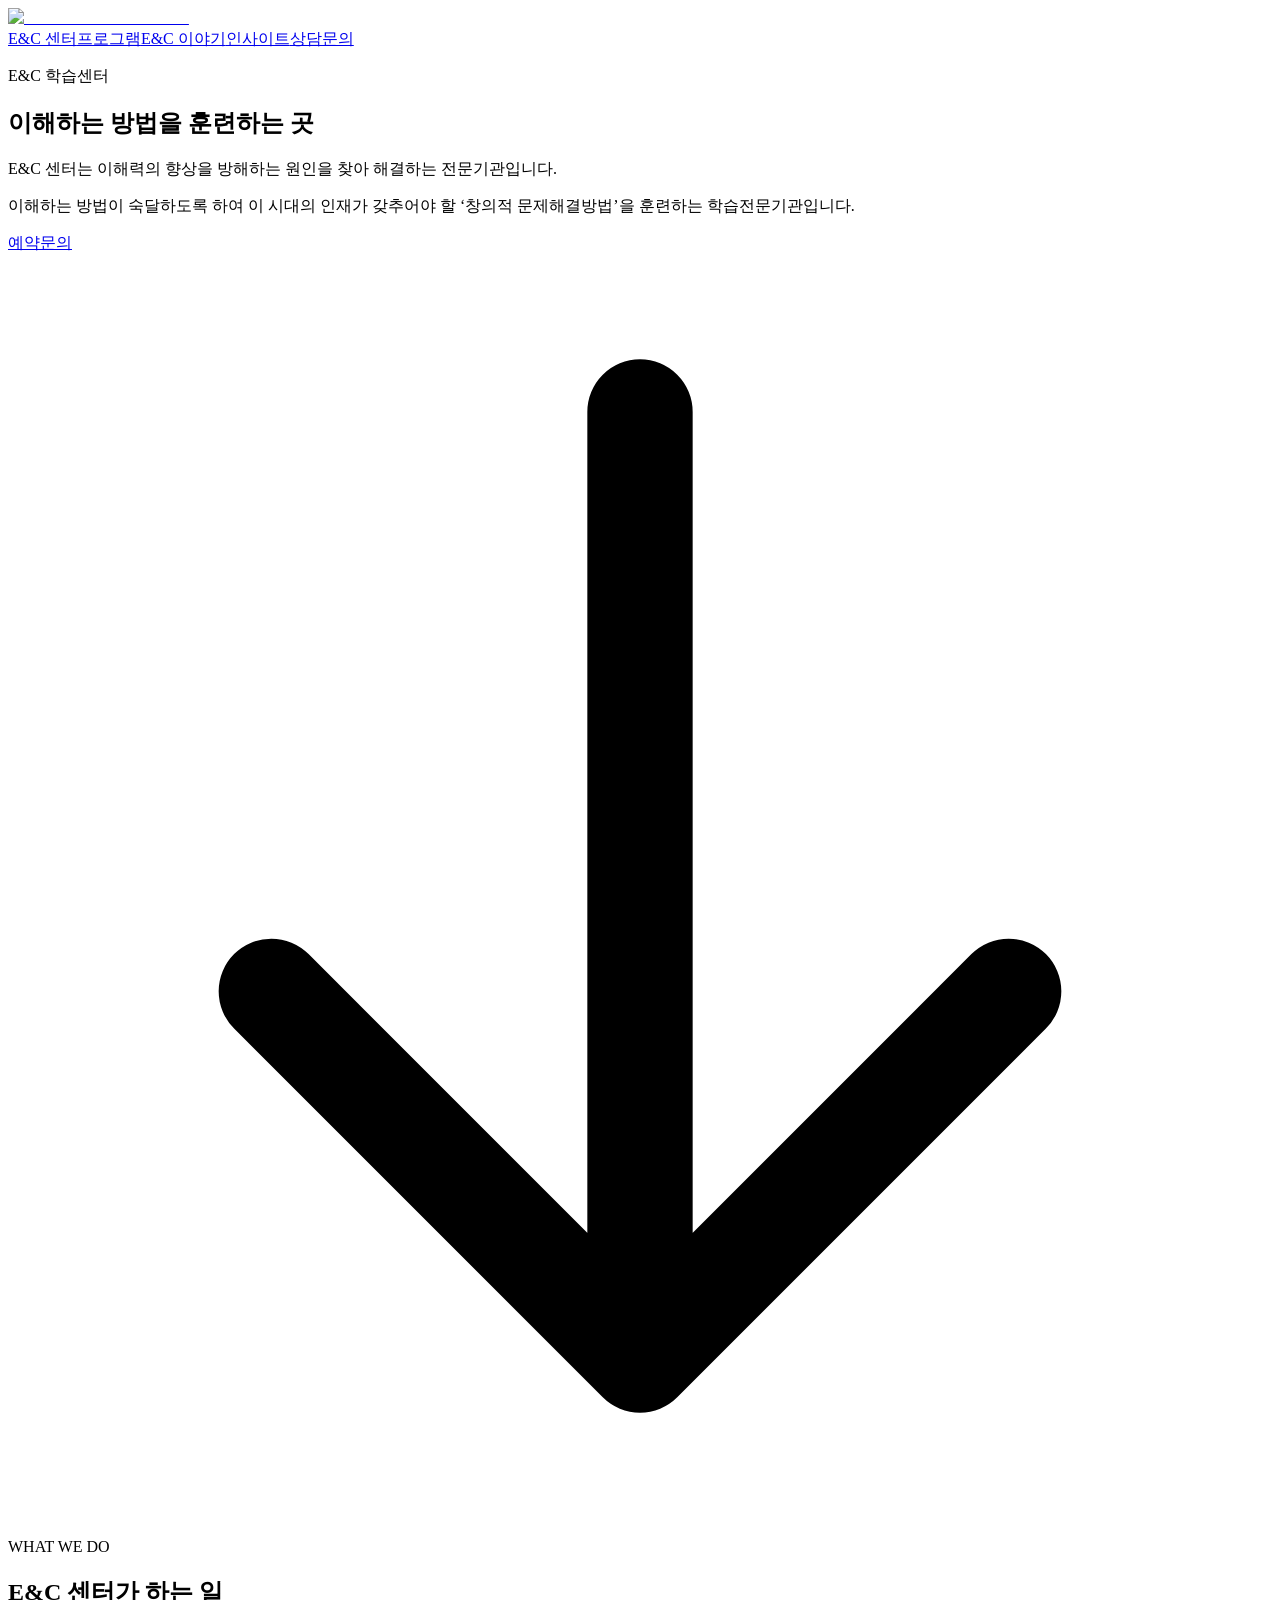
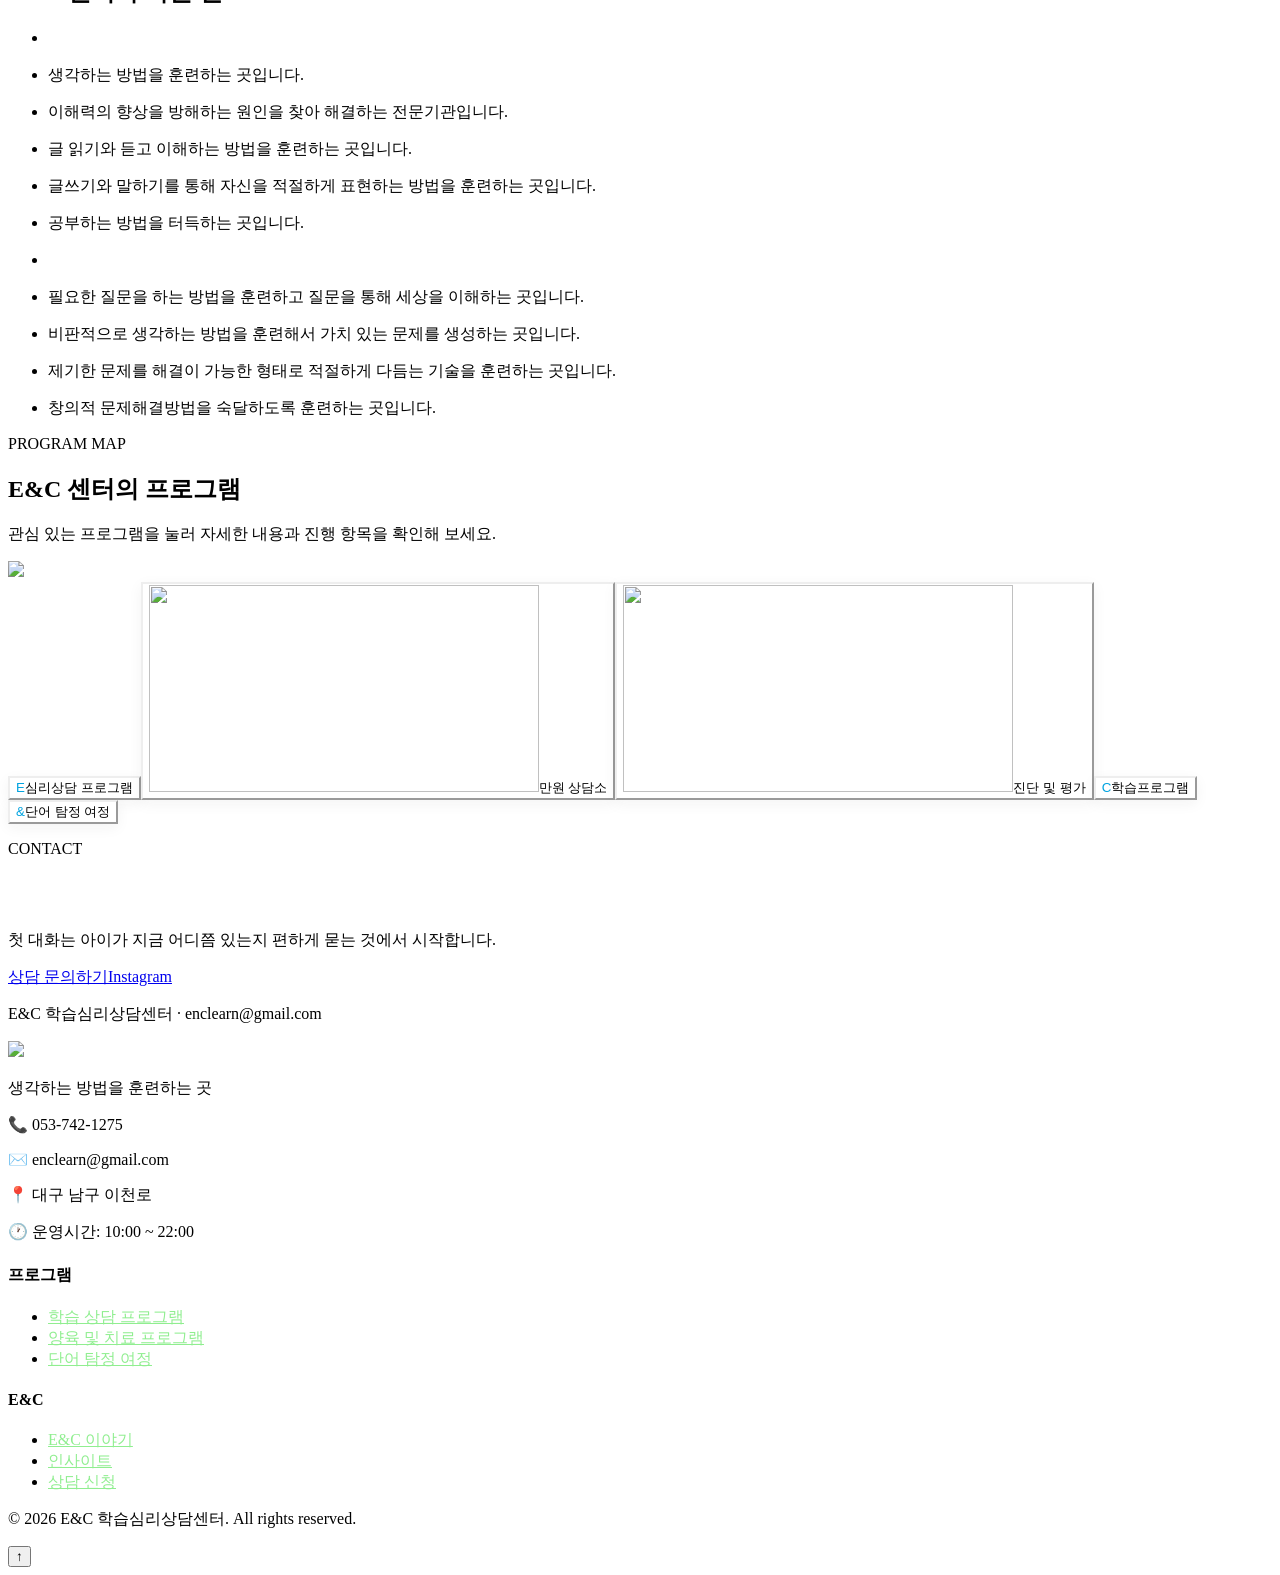
==== commit 4df3704f: "Update vocabulary program introduction" ====
--- a/index.html
+++ b/index.html
@@ -1 +1 @@
-<!DOCTYPE html><!--KdHPsmq44ZZkKSwc_MSRC--><html lang="ko"><head><meta charSet="utf-8"/><meta name="viewport" content="width=device-width, initial-scale=1"/><link rel="preload" as="image" href="/enc-homepage/images/enc-logo.png"/><link rel="stylesheet" href="/enc-homepage/_next/static/css/85fcff49c1d86dae.css" data-precedence="next"/><link rel="preload" as="script" fetchPriority="low" href="/enc-homepage/_next/static/chunks/webpack-a9fbf71e4439c9bf.js"/><script src="/enc-homepage/_next/static/chunks/4bd1b696-096d35a2bd1da3af.js" async=""></script><script src="/enc-homepage/_next/static/chunks/794-890bc9bd8cde99f0.js" async=""></script><script src="/enc-homepage/_next/static/chunks/main-app-f9bc72171d92ab61.js" async=""></script><script src="/enc-homepage/_next/static/chunks/772-235926f0e28c6fcb.js" async=""></script><script src="/enc-homepage/_next/static/chunks/app/layout-c7654574c8e78b85.js" async=""></script><script src="/enc-homepage/_next/static/chunks/app/page-8037135fb4f28a04.js" async=""></script><title>E&amp;C 학습심리상담센터 | 생각하는 방법을 훈련하는 곳</title><meta name="description" content="E&amp;C 센터는 이해력의 향상을 방해하는 원인을 찾아 해결하는 전문기관입니다. 학습 상담, 양육 및 치료, 오감 체화 어휘학습 프로그램을 운영합니다."/><meta name="author" content="E&amp;C 학습심리상담센터"/><meta name="keywords" content="학습심리상담,학습상담,양육 및 치료,오감 체화 어휘학습,학습컨설팅,문해력,대구"/><meta property="og:title" content="E&amp;C 학습심리상담센터"/><meta property="og:description" content="생각하는 방법을 훈련하는 곳. 이해력을 방해하는 원인을 찾아 해결합니다."/><meta property="og:locale" content="ko_KR"/><meta property="og:type" content="website"/><meta name="twitter:card" content="summary"/><meta name="twitter:title" content="E&amp;C 학습심리상담센터"/><meta name="twitter:description" content="생각하는 방법을 훈련하는 곳. 이해력을 방해하는 원인을 찾아 해결합니다."/><script src="/enc-homepage/_next/static/chunks/polyfills-42372ed130431b0a.js" noModule=""></script></head><body class="antialiased"><div hidden=""><!--$--><!--/$--></div><header class="fixed top-0 left-0 right-0 z-50 bg-white/90 backdrop-blur-md border-b border-gray-100"><div class="container-custom"><div class="flex items-center h-16 md:h-20"><a class="flex items-center gap-2" href="/enc-homepage"><img alt="E&amp;C 학습심리상담센터" width="390" height="207" decoding="async" data-nimg="1" class="h-10 md:h-12 w-auto" style="color:transparent" src="/enc-homepage/images/enc-logo.png"/></a><nav class="flex items-center gap-4 overflow-x-auto whitespace-nowrap"><a class="text-gray-700 hover:text-coral transition-colors font-medium" style="--coral:var(--color-coral)" href="/enc-homepage">E&amp;C 센터</a><a class="text-gray-700 hover:text-coral transition-colors font-medium" style="--coral:var(--color-coral)" href="/enc-homepage#programs">프로그램</a><a class="text-gray-700 hover:text-coral transition-colors font-medium" style="--coral:var(--color-coral)" href="/enc-homepage/about">E&amp;C 이야기</a><a class="text-gray-700 hover:text-coral transition-colors font-medium" style="--coral:var(--color-coral)" href="/enc-homepage/insights">인사이트</a><a class="text-gray-700 hover:text-coral transition-colors font-medium" style="--coral:var(--color-coral)" href="/enc-homepage#contact">상담문의</a></nav></div></div></header><main class="pt-16 md:pt-20"><section class="relative min-h-[92vh] flex items-center justify-center overflow-hidden"><div class="absolute inset-0 z-0" style="background:linear-gradient(135deg, var(--color-cream) 0%, var(--color-sky-light) 55%, var(--color-cream) 100%)"></div><div class="absolute top-24 left-[8%] w-72 h-72 rounded-full opacity-20 blur-3xl" style="background:var(--color-forest)"></div><div class="absolute top-32 right-[8%] w-72 h-72 rounded-full opacity-20 blur-3xl" style="background:var(--color-sky-deep)"></div><div class="absolute top-1/2 left-1/2 -translate-x-1/2 -translate-y-1/2 w-56 h-56 rounded-full opacity-25 blur-3xl" style="background:var(--color-coral)"></div><div class="container-custom relative z-10 text-center py-24"><p class="text-sm md:text-base mb-5 tracking-[0.2em] font-medium" style="color:var(--color-forest)">E&amp;C 학습센터</p><h1 class="text-3xl md:text-5xl lg:text-6xl font-bold mb-7 leading-tight">이해하는 방법을 훈련하는 곳</h1><p class="text-lg md:text-xl text-[var(--color-text-secondary)] mb-4 max-w-2xl mx-auto leading-relaxed">E&amp;C 센터는 이해력의 향상을 방해하는 원인을 찾아 해결하는 전문기관입니다.</p><p class="text-base md:text-lg text-[var(--color-text-muted)] mb-10 max-w-2xl mx-auto leading-relaxed">이해하는 방법이 숙달하도록 하여 이 시대의 인재가 갖추어야 할 ‘창의적 문제해결방법’을 훈련하는 학습전문기관입니다.</p><a href="tel:0537421275" class="inline-flex items-center justify-center font-medium rounded-lg transition-all duration-200 hover:-translate-y-0.5 bg-[var(--color-coral)] text-white hover:bg-[var(--color-coral-light)] shadow-md hover:shadow-lg px-8 py-4 text-lg ">예약문의</a></div><div class="absolute bottom-8 left-1/2 -translate-x-1/2 animate-bounce"><svg class="w-6 h-6 text-[var(--color-text-muted)]" fill="none" stroke="currentColor" viewBox="0 0 24 24"><path stroke-linecap="round" stroke-linejoin="round" stroke-width="2" d="M19 14l-7 7m0 0l-7-7m7 7V3"></path></svg></div></section><section class="bg-white"><div class="container-custom"><div class="text-center mb-14"><p class="text-sm tracking-[0.2em] font-medium mb-3" style="color:var(--color-coral)">WHAT WE DO</p><h2>E&amp;C 센터가 하는 일</h2></div><ul class="max-w-3xl mx-auto space-y-4"><li class="flex gap-4 items-baseline rounded-xl px-5 py-4 transition-transform duration-200 hover:translate-x-1 bg-[var(--color-forest)] text-white mt-7 first:mt-0"><p class="text-base md:text-lg leading-relaxed"><span class="font-bold" style="color:#fff">E&amp;C 센터의 기본 프로그램</span><span class="text-[var(--color-text-secondary)]"></span></p></li><li class="flex gap-4 items-baseline rounded-xl px-5 py-4 transition-transform duration-200 hover:translate-x-1 bg-[var(--color-cream)]"><p class="text-base md:text-lg leading-relaxed"><span class="font-bold" style="color:var(--color-forest)">생각하는 방법</span><span class="text-[var(--color-text-secondary)]">을 훈련하는 곳입니다.</span></p></li><li class="flex gap-4 items-baseline rounded-xl px-5 py-4 transition-transform duration-200 hover:translate-x-1 bg-[var(--color-cream)]"><p class="text-base md:text-lg leading-relaxed"><span class="font-bold" style="color:var(--color-forest)">이해력의 향상을 방해하는 원인</span><span class="text-[var(--color-text-secondary)]">을 찾아 해결하는 전문기관입니다.</span></p></li><li class="flex gap-4 items-baseline rounded-xl px-5 py-4 transition-transform duration-200 hover:translate-x-1 bg-[var(--color-cream)]"><p class="text-base md:text-lg leading-relaxed"><span class="font-bold" style="color:var(--color-forest)">글 읽기와 듣고 이해하는 방법</span><span class="text-[var(--color-text-secondary)]">을 훈련하는 곳입니다.</span></p></li><li class="flex gap-4 items-baseline rounded-xl px-5 py-4 transition-transform duration-200 hover:translate-x-1 bg-[var(--color-cream)]"><p class="text-base md:text-lg leading-relaxed"><span class="font-bold" style="color:var(--color-forest)">글쓰기와 말하기</span><span class="text-[var(--color-text-secondary)]">를 통해 자신을 적절하게 표현하는 방법을 훈련하는 곳입니다.</span></p></li><li class="flex gap-4 items-baseline rounded-xl px-5 py-4 transition-transform duration-200 hover:translate-x-1 bg-[var(--color-cream)]"><p class="text-base md:text-lg leading-relaxed"><span class="font-bold" style="color:var(--color-forest)">공부하는 방법</span><span class="text-[var(--color-text-secondary)]">을 터득하는 곳입니다.</span></p></li><li class="flex gap-4 items-baseline rounded-xl px-5 py-4 transition-transform duration-200 hover:translate-x-1 bg-[var(--color-forest)] text-white mt-7 first:mt-0"><p class="text-base md:text-lg leading-relaxed"><span class="font-bold" style="color:#fff">E&amp;C 센터의 고급 프로그램</span><span class="text-[var(--color-text-secondary)]"></span></p></li><li class="flex gap-4 items-baseline rounded-xl px-5 py-4 transition-transform duration-200 hover:translate-x-1 bg-[var(--color-cream)]"><p class="text-base md:text-lg leading-relaxed"><span class="font-bold" style="color:var(--color-forest)">필요한 질문을 하는 방법</span><span class="text-[var(--color-text-secondary)]">을 훈련하고 질문을 통해 세상을 이해하는 곳입니다.</span></p></li><li class="flex gap-4 items-baseline rounded-xl px-5 py-4 transition-transform duration-200 hover:translate-x-1 bg-[var(--color-cream)]"><p class="text-base md:text-lg leading-relaxed"><span class="font-bold" style="color:var(--color-forest)">비판적으로 생각하는 방법</span><span class="text-[var(--color-text-secondary)]">을 훈련해서 가치 있는 문제를 생성하는 곳입니다.</span></p></li><li class="flex gap-4 items-baseline rounded-xl px-5 py-4 transition-transform duration-200 hover:translate-x-1 bg-[var(--color-cream)]"><p class="text-base md:text-lg leading-relaxed"><span class="font-bold" style="color:var(--color-forest)">제기한 문제를 해결이 가능한 형태로 적절하게 다듬는 기술</span><span class="text-[var(--color-text-secondary)]">을 훈련하는 곳입니다.</span></p></li><li class="flex gap-4 items-baseline rounded-xl px-5 py-4 transition-transform duration-200 hover:translate-x-1 bg-[var(--color-cream)]"><p class="text-base md:text-lg leading-relaxed"><span class="font-bold" style="color:var(--color-forest)">창의적 문제해결방법</span><span class="text-[var(--color-text-secondary)]">을 숙달하도록 훈련하는 곳입니다.</span></p></li></ul></div></section><section id="programs" class="bg-white scroll-mt-20"><div class="container-custom"><div class="text-center mb-10 md:mb-14"><p class="text-sm tracking-[0.2em] font-medium mb-3" style="color:var(--color-coral)">PROGRAM MAP</p><h2 class="mb-4">E&amp;C 센터의 프로그램</h2><p class="text-base md:text-lg text-[var(--color-text-secondary)] max-w-2xl mx-auto">관심 있는 프로그램을 눌러 자세한 내용과 진행 항목을 확인해 보세요.</p></div><div class="mx-auto mb-10 flex h-44 w-44 items-end justify-center rounded-[3rem] border-4 border-[#00a3e0]/70 bg-white pb-4 shadow-[0_14px_30px_rgba(0,163,224,0.12)] md:h-52 md:w-52 md:pb-5"><img alt="E&amp;C 학습센터 로고" loading="lazy" width="390" height="207" decoding="async" data-nimg="1" class="h-auto w-36 opacity-90 md:w-44" style="color:transparent" src="/enc-homepage/images/enc-logo.png"/></div><div class="mx-auto flex max-w-4xl flex-col gap-3"><button type="button" aria-expanded="false" class="group relative min-h-24 w-full overflow-hidden rounded-2xl border-2 p-5 text-center transition-all duration-200 hover:-translate-y-0.5 focus-visible:outline-none focus-visible:ring-4 focus-visible:ring-[var(--color-coral-light)] md:min-h-28 md:p-6" style="border-color:var(--color-cream-dark);background:#fff;box-shadow:0 4px 14px rgba(45, 45, 45, 0.05)"><span class="pointer-events-none absolute inset-0 flex items-center justify-center text-[9rem] font-bold leading-none opacity-[0.08]" style="color:#00a3e0" aria-hidden="true">E</span><span class="relative z-10 block text-center text-xl md:text-2xl font-bold leading-snug text-[#00a3e0]">심리상담 프로그램</span></button><button type="button" aria-expanded="false" class="group relative min-h-24 w-full overflow-hidden rounded-2xl border-2 p-5 text-center transition-all duration-200 hover:-translate-y-0.5 focus-visible:outline-none focus-visible:ring-4 focus-visible:ring-[var(--color-coral-light)] md:min-h-28 md:p-6" style="border-color:var(--color-cream-dark);background:#fff;box-shadow:0 4px 14px rgba(45, 45, 45, 0.05)"><img alt="" aria-hidden="true" loading="lazy" width="390" height="207" decoding="async" data-nimg="1" class="pointer-events-none absolute inset-0 m-auto h-32 w-auto opacity-[0.08]" style="color:transparent" src="/enc-homepage/images/enc-logo.png"/><span class="relative z-10 block text-center text-xl md:text-2xl font-bold leading-snug text-[#00a3e0]">만원 상담소</span></button><button type="button" aria-expanded="false" class="group relative min-h-24 w-full overflow-hidden rounded-2xl border-2 p-5 text-center transition-all duration-200 hover:-translate-y-0.5 focus-visible:outline-none focus-visible:ring-4 focus-visible:ring-[var(--color-coral-light)] md:min-h-28 md:p-6" style="border-color:var(--color-cream-dark);background:#fff;box-shadow:0 4px 14px rgba(45, 45, 45, 0.05)"><img alt="" aria-hidden="true" loading="lazy" width="390" height="207" decoding="async" data-nimg="1" class="pointer-events-none absolute inset-0 m-auto h-32 w-auto opacity-[0.08]" style="color:transparent" src="/enc-homepage/images/enc-logo.png"/><span class="relative z-10 block text-center text-xl md:text-2xl font-bold leading-snug text-[#00a3e0]">진단 및 평가</span></button><button type="button" aria-expanded="false" class="group relative min-h-24 w-full overflow-hidden rounded-2xl border-2 p-5 text-center transition-all duration-200 hover:-translate-y-0.5 focus-visible:outline-none focus-visible:ring-4 focus-visible:ring-[var(--color-coral-light)] md:min-h-28 md:p-6" style="border-color:var(--color-cream-dark);background:#fff;box-shadow:0 4px 14px rgba(45, 45, 45, 0.05)"><span class="pointer-events-none absolute inset-0 flex items-center justify-center text-[9rem] font-bold leading-none opacity-[0.08]" style="color:#00a3e0" aria-hidden="true">C</span><span class="relative z-10 block text-center text-xl md:text-2xl font-bold leading-snug text-[#00a3e0]">학습프로그램</span></button><button type="button" aria-expanded="false" class="group relative min-h-24 w-full overflow-hidden rounded-2xl border-2 p-5 text-center transition-all duration-200 hover:-translate-y-0.5 focus-visible:outline-none focus-visible:ring-4 focus-visible:ring-[var(--color-coral-light)] md:min-h-28 md:p-6" style="border-color:var(--color-cream-dark);background:#fff;box-shadow:0 4px 14px rgba(45, 45, 45, 0.05)"><span class="pointer-events-none absolute inset-0 flex items-center justify-center text-[9rem] font-bold leading-none opacity-[0.08]" style="color:#00a3e0" aria-hidden="true">&amp;</span><span class="relative z-10 block text-center text-xl md:text-2xl font-bold leading-snug text-[#00a3e0]">오감 체화</span></button></div></div></section><section id="contact" class="scroll-mt-20" style="background:linear-gradient(135deg, var(--color-forest) 0%, var(--color-forest-light) 100%)"><div class="container-custom text-center"><p class="text-sm tracking-[0.2em] font-medium mb-4 text-white/70">CONTACT</p><h2 class="mb-5 text-white" style="color:#fff">아이의 말이 막히는 지점부터 함께 살펴봅니다</h2><p class="text-base md:text-lg text-white/85 max-w-2xl mx-auto mb-10 leading-relaxed">첫 대화는 아이가 지금 어디쯤 있는지 편하게 묻는 것에서 시작합니다.</p><div class="flex flex-col sm:flex-row items-center justify-center gap-4"><a href="mailto:enclearn@gmail.com" class="inline-flex items-center justify-center px-8 py-4 text-lg rounded-lg font-medium bg-white text-[var(--color-forest)] shadow-md transition-all duration-200 hover:-translate-y-0.5 hover:shadow-lg">상담 문의하기</a><a href="https://instagram.com/enc_learning" target="_blank" rel="noopener noreferrer" class="link-on-dark inline-flex items-center justify-center px-8 py-4 text-lg rounded-lg font-medium border-2 border-white/70 transition-all duration-200 hover:-translate-y-0.5 hover:bg-white/10">Instagram</a></div><p class="mt-10 text-white/70 text-sm">E&amp;C 학습심리상담센터 · <!-- -->enclearn@gmail.com</p></div></section><!--$--><!--/$--></main><footer class="bg-gray-900 text-white py-12"><div class="container-custom"><div class="grid grid-cols-1 md:grid-cols-4 gap-8"><div class="md:col-span-2"><img alt="E&amp;C 학습심리상담센터" loading="lazy" width="390" height="207" decoding="async" data-nimg="1" class="h-14 w-auto mb-3 brightness-0 invert opacity-90" style="color:transparent" src="/enc-homepage/images/enc-logo.png"/><p class="text-gray-400 mb-4">생각하는 방법을 훈련하는 곳</p><div class="text-gray-400 text-sm space-y-1"><p>📞 <!-- -->053-742-1275</p><p>✉️ <!-- -->enclearn@gmail.com</p><p>📍 대구 남구 이천로</p><p>🕐 운영시간: 10:00 ~ 22:00</p></div></div><div><h4 class="font-bold mb-4 text-white">프로그램</h4><ul class="space-y-2"><li><a class="hover:text-white transition-colors text-sm" style="color:#90EE90" href="/enc-homepage#programs">학습 상담 프로그램</a></li><li><a class="hover:text-white transition-colors text-sm" style="color:#90EE90" href="/enc-homepage#programs">양육 및 치료 프로그램</a></li><li><a class="hover:text-white transition-colors text-sm" style="color:#90EE90" href="/enc-homepage#programs">오감 체화 어휘학습</a></li></ul></div><div><h4 class="font-bold mb-4 text-white">E&amp;C</h4><ul class="space-y-2"><li><a class="hover:text-white transition-colors text-sm" style="color:#90EE90" href="/enc-homepage/about">E&amp;C 이야기</a></li><li><a class="hover:text-white transition-colors text-sm" style="color:#90EE90" href="/enc-homepage/insights">인사이트</a></li><li><a class="hover:text-white transition-colors text-sm" style="color:#90EE90" href="/enc-homepage/contact">상담 신청</a></li></ul></div></div><div class="border-t border-gray-800 mt-8 pt-8 text-center text-gray-500 text-sm"><p>© 2026 E&amp;C 학습심리상담센터. All rights reserved.</p></div></div></footer><button type="button" aria-label="맨 위로 이동" class="fixed bottom-5 right-5 z-40 flex h-12 w-12 items-center justify-center rounded-full border-2 border-[#00a3e0] bg-white text-xl text-[#00a3e0] shadow-lg transition-all duration-200 hover:-translate-y-1 hover:bg-[#00a3e0] hover:text-white pointer-events-none opacity-0">↑</button><script src="/enc-homepage/_next/static/chunks/webpack-a9fbf71e4439c9bf.js" id="_R_" async=""></script><script>(self.__next_f=self.__next_f||[]).push([0])</script><script>self.__next_f.push([1,"1:\"$Sreact.fragment\"\n2:I[6333,[\"772\",\"static/chunks/772-235926f0e28c6fcb.js\",\"177\",\"static/chunks/app/layout-c7654574c8e78b85.js\"],\"default\"]\n3:I[7121,[],\"\"]\n4:I[4581,[],\"\"]\n5:I[8437,[\"772\",\"static/chunks/772-235926f0e28c6fcb.js\",\"177\",\"static/chunks/app/layout-c7654574c8e78b85.js\"],\"Image\"]\n6:I[8500,[\"772\",\"static/chunks/772-235926f0e28c6fcb.js\",\"177\",\"static/chunks/app/layout-c7654574c8e78b85.js\"],\"\"]\n7:I[7701,[\"772\",\"static/chunks/772-235926f0e28c6fcb.js\",\"177\",\"static/chunks/app/layout-c7654574c8e78b85.js\"],\"default\"]\n11:I[7123,[],\"\"]\n:HL[\"/enc-homepage/_next/static/css/85fcff49c1d86dae.css\",\"style\"]\n"])</script><script>self.__next_f.push([1,"0:{\"P\":null,\"b\":\"KdHPsmq44ZZkKSwc-MSRC\",\"c\":[\"\",\"\"],\"q\":\"\",\"i\":false,\"f\":[[[\"\",{\"children\":[\"__PAGE__\",{}]},\"$undefined\",\"$undefined\",true],[[\"$\",\"$1\",\"c\",{\"children\":[[[\"$\",\"link\",\"0\",{\"rel\":\"stylesheet\",\"href\":\"/enc-homepage/_next/static/css/85fcff49c1d86dae.css\",\"precedence\":\"next\",\"crossOrigin\":\"$undefined\",\"nonce\":\"$undefined\"}]],[\"$\",\"html\",null,{\"lang\":\"ko\",\"children\":[\"$\",\"body\",null,{\"className\":\"antialiased\",\"children\":[[\"$\",\"$L2\",null,{}],[\"$\",\"main\",null,{\"className\":\"pt-16 md:pt-20\",\"children\":[\"$\",\"$L3\",null,{\"parallelRouterKey\":\"children\",\"error\":\"$undefined\",\"errorStyles\":\"$undefined\",\"errorScripts\":\"$undefined\",\"template\":[\"$\",\"$L4\",null,{}],\"templateStyles\":\"$undefined\",\"templateScripts\":\"$undefined\",\"notFound\":[[[\"$\",\"title\",null,{\"children\":\"404: This page could not be found.\"}],[\"$\",\"div\",null,{\"style\":{\"fontFamily\":\"system-ui,\\\"Segoe UI\\\",Roboto,Helvetica,Arial,sans-serif,\\\"Apple Color Emoji\\\",\\\"Segoe UI Emoji\\\"\",\"height\":\"100vh\",\"textAlign\":\"center\",\"display\":\"flex\",\"flexDirection\":\"column\",\"alignItems\":\"center\",\"justifyContent\":\"center\"},\"children\":[\"$\",\"div\",null,{\"children\":[[\"$\",\"style\",null,{\"dangerouslySetInnerHTML\":{\"__html\":\"body{color:#000;background:#fff;margin:0}.next-error-h1{border-right:1px solid rgba(0,0,0,.3)}@media (prefers-color-scheme:dark){body{color:#fff;background:#000}.next-error-h1{border-right:1px solid rgba(255,255,255,.3)}}\"}}],[\"$\",\"h1\",null,{\"className\":\"next-error-h1\",\"style\":{\"display\":\"inline-block\",\"margin\":\"0 20px 0 0\",\"padding\":\"0 23px 0 0\",\"fontSize\":24,\"fontWeight\":500,\"verticalAlign\":\"top\",\"lineHeight\":\"49px\"},\"children\":404}],[\"$\",\"div\",null,{\"style\":{\"display\":\"inline-block\"},\"children\":[\"$\",\"h2\",null,{\"style\":{\"fontSize\":14,\"fontWeight\":400,\"lineHeight\":\"49px\",\"margin\":0},\"children\":\"This page could not be found.\"}]}]]}]}]],[]],\"forbidden\":\"$undefined\",\"unauthorized\":\"$undefined\"}]}],[\"$\",\"footer\",null,{\"className\":\"bg-gray-900 text-white py-12\",\"children\":[\"$\",\"div\",null,{\"className\":\"container-custom\",\"children\":[[\"$\",\"div\",null,{\"className\":\"grid grid-cols-1 md:grid-cols-4 gap-8\",\"children\":[[\"$\",\"div\",null,{\"className\":\"md:col-span-2\",\"children\":[[\"$\",\"$L5\",null,{\"src\":\"/enc-homepage/images/enc-logo.png\",\"alt\":\"E\u0026C 학습심리상담센터\",\"width\":390,\"height\":207,\"className\":\"h-14 w-auto mb-3 brightness-0 invert opacity-90\"}],[\"$\",\"p\",null,{\"className\":\"text-gray-400 mb-4\",\"children\":\"생각하는 방법을 훈련하는 곳\"}],[\"$\",\"div\",null,{\"className\":\"text-gray-400 text-sm space-y-1\",\"children\":[[\"$\",\"p\",null,{\"children\":[\"📞 \",\"053-742-1275\"]}],[\"$\",\"p\",null,{\"children\":[\"✉️ \",\"enclearn@gmail.com\"]}],[\"$\",\"p\",null,{\"children\":\"📍 대구 남구 이천로\"}],[\"$\",\"p\",null,{\"children\":\"🕐 운영시간: 10:00 ~ 22:00\"}]]}]]}],[\"$\",\"div\",null,{\"children\":[[\"$\",\"h4\",null,{\"className\":\"font-bold mb-4 text-white\",\"children\":\"프로그램\"}],[\"$\",\"ul\",null,{\"className\":\"space-y-2\",\"children\":[[\"$\",\"li\",\"학습 상담 프로그램\",{\"children\":[\"$\",\"$L6\",null,{\"href\":\"/#programs\",\"className\":\"hover:text-white transition-colors text-sm\",\"style\":{\"color\":\"#90EE90\"},\"children\":\"학습 상담 프로그램\"}]}],[\"$\",\"li\",\"양육 및 치료 프로그램\",{\"children\":[\"$\",\"$L6\",null,{\"href\":\"/#programs\",\"className\":\"hover:text-white transition-colors text-sm\",\"style\":{\"color\":\"#90EE90\"},\"children\":\"양육 및 치료 프로그램\"}]}],[\"$\",\"li\",\"오감 체화 어휘학습\",{\"children\":[\"$\",\"$L6\",null,{\"href\":\"/#programs\",\"className\":\"hover:text-white transition-colors text-sm\",\"style\":{\"color\":\"#90EE90\"},\"children\":\"오감 체화 어휘학습\"}]}]]}]]}],[\"$\",\"div\",null,{\"children\":[[\"$\",\"h4\",null,{\"className\":\"font-bold mb-4 text-white\",\"children\":\"E\u0026C\"}],[\"$\",\"ul\",null,{\"className\":\"space-y-2\",\"children\":[[[\"$\",\"li\",\"/about\",{\"children\":[\"$\",\"$L6\",null,{\"href\":\"/about\",\"className\":\"hover:text-white transition-colors text-sm\",\"style\":{\"color\":\"#90EE90\"},\"children\":\"E\u0026C 이야기\"}]}],[\"$\",\"li\",\"/insights\",{\"children\":[\"$\",\"$L6\",null,{\"href\":\"/insights\",\"className\":\"hover:text-white transition-colors text-sm\",\"style\":{\"color\":\"#90EE90\"},\"children\":\"인사이트\"}]}]],[\"$\",\"li\",null,{\"children\":[\"$\",\"$L6\",null,{\"href\":\"/contact\",\"className\":\"hover:text-white transition-colors text-sm\",\"style\":{\"color\":\"#90EE90\"},\"children\":\"상담 신청\"}]}]]}]]}]]}],[\"$\",\"div\",null,{\"className\":\"border-t border-gray-800 mt-8 pt-8 text-center text-gray-500 text-sm\",\"children\":[\"$\",\"p\",null,{\"children\":\"© 2026 E\u0026C 학습심리상담센터. All rights reserved.\"}]}]]}]}],[\"$\",\"$L7\",null,{}]]}]}]]}],{\"children\":[[\"$\",\"$1\",\"c\",{\"children\":[[[\"$\",\"section\",null,{\"className\":\"relative min-h-[92vh] flex items-center justify-center overflow-hidden\",\"children\":[[\"$\",\"div\",null,{\"className\":\"absolute inset-0 z-0\",\"style\":{\"background\":\"linear-gradient(135deg, var(--color-cream) 0%, var(--color-sky-light) 55%, var(--color-cream) 100%)\"}}],[\"$\",\"div\",null,{\"className\":\"absolute top-24 left-[8%] w-72 h-72 rounded-full opacity-20 blur-3xl\",\"style\":{\"background\":\"var(--color-forest)\"}}],\"$L8\",\"$L9\",\"$La\",\"$Lb\"]}],\"$Lc\",\"$Ld\",\"$Le\"],null,\"$Lf\"]}],{},null,false,false]},null,false,false],\"$L10\",false]],\"m\":\"$undefined\",\"G\":[\"$11\",[]],\"S\":true}\n"])</script><script>self.__next_f.push([1,"15:I[838,[\"772\",\"static/chunks/772-235926f0e28c6fcb.js\",\"974\",\"static/chunks/app/page-8037135fb4f28a04.js\"],\"default\"]\n16:I[484,[],\"OutletBoundary\"]\n17:\"$Sreact.suspense\"\n19:I[484,[],\"ViewportBoundary\"]\n1b:I[484,[],\"MetadataBoundary\"]\n8:[\"$\",\"div\",null,{\"className\":\"absolute top-32 right-[8%] w-72 h-72 rounded-full opacity-20 blur-3xl\",\"style\":{\"background\":\"var(--color-sky-deep)\"}}]\n9:[\"$\",\"div\",null,{\"className\":\"absolute top-1/2 left-1/2 -translate-x-1/2 -translate-y-1/2 w-56 h-56 rounded-full opacity-25 blur-3xl\",\"style\":{\"background\":\"var(--color-coral)\"}}]\na:[\"$\",\"div\",null,{\"className\":\"container-custom relative z-10 text-center py-24\",\"children\":[[\"$\",\"p\",null,{\"className\":\"text-sm md:text-base mb-5 tracking-[0.2em] font-medium\",\"style\":{\"color\":\"var(--color-forest)\"},\"children\":\"E\u0026C 학습센터\"}],[\"$\",\"h1\",null,{\"className\":\"text-3xl md:text-5xl lg:text-6xl font-bold mb-7 leading-tight\",\"children\":\"이해하는 방법을 훈련하는 곳\"}],[\"$\",\"p\",null,{\"className\":\"text-lg md:text-xl text-[var(--color-text-secondary)] mb-4 max-w-2xl mx-auto leading-relaxed\",\"children\":\"E\u0026C 센터는 이해력의 향상을 방해하는 원인을 찾아 해결하는 전문기관입니다.\"}],[\"$\",\"p\",null,{\"className\":\"text-base md:text-lg text-[var(--color-text-muted)] mb-10 max-w-2xl mx-auto leading-relaxed\",\"children\":\"이해하는 방법이 숙달하도록 하여 이 시대의 인재가 갖추어야 할 ‘창의적 문제해결방법’을 훈련하는 학습전문기관입니다.\"}],[\"$\",\"a\",null,{\"href\":\"tel:0537421275\",\"className\":\"inline-flex items-center justify-center font-medium rounded-lg transition-all duration-200 hover:-translate-y-0.5 bg-[var(--color-coral)] text-white hover:bg-[var(--color-coral-light)] shadow-md hover:shadow-lg px-8 py-4 text-lg \",\"children\":\"예약문의\"}]]}]\nb:[\"$\",\"div\",null,{\"className\":\"absolute bottom-8 left-1/2 -translate-x-1/2 animate-bounce\",\"children\":[\"$\",\"svg\",null,{\"className\":\"w-6 h-6 text-[var(--color-text-muted)]\",\"fill\":\"none\",\"stroke\":\"currentColor\",\"viewBox\":\"0 0 24 24\",\"children\":[\"$\",\"path\",null,{\"strokeLinecap\":\"round\",\"strokeLinejoin\":\"round\",\"strokeWidth\":2,\"d\":\"M19 14l-7 7m0 0l-7-7m7 7V3\"}]}]}]\n"])</script><script>self.__next_f.push([1,"c:[\"$\",\"section\",null,{\"className\":\"bg-white\",\"children\":[\"$\",\"div\",null,{\"className\":\"container-custom\",\"children\":[[\"$\",\"div\",null,{\"className\":\"text-center mb-14\",\"children\":[[\"$\",\"p\",null,{\"className\":\"text-sm tracking-[0.2em] font-medium mb-3\",\"style\":{\"color\":\"var(--color-coral)\"},\"children\":\"WHAT WE DO\"}],[\"$\",\"h2\",null,{\"children\":\"E\u0026C 센터가 하는 일\"}]]}],[\"$\",\"ul\",null,{\"className\":\"max-w-3xl mx-auto space-y-4\",\"children\":[[\"$\",\"li\",\"E\u0026C 센터의 기본 프로그램\",{\"className\":\"flex gap-4 items-baseline rounded-xl px-5 py-4 transition-transform duration-200 hover:translate-x-1 bg-[var(--color-forest)] text-white mt-7 first:mt-0\",\"children\":[\"$\",\"p\",null,{\"className\":\"text-base md:text-lg leading-relaxed\",\"children\":[[\"$\",\"span\",null,{\"className\":\"font-bold\",\"style\":{\"color\":\"#fff\"},\"children\":\"E\u0026C 센터의 기본 프로그램\"}],[\"$\",\"span\",null,{\"className\":\"text-[var(--color-text-secondary)]\",\"children\":\"\"}]]}]}],[\"$\",\"li\",\"생각하는 방법\",{\"className\":\"flex gap-4 items-baseline rounded-xl px-5 py-4 transition-transform duration-200 hover:translate-x-1 bg-[var(--color-cream)]\",\"children\":[\"$\",\"p\",null,{\"className\":\"text-base md:text-lg leading-relaxed\",\"children\":[[\"$\",\"span\",null,{\"className\":\"font-bold\",\"style\":{\"color\":\"var(--color-forest)\"},\"children\":\"생각하는 방법\"}],[\"$\",\"span\",null,{\"className\":\"text-[var(--color-text-secondary)]\",\"children\":\"을 훈련하는 곳입니다.\"}]]}]}],[\"$\",\"li\",\"이해력의 향상을 방해하는 원인\",{\"className\":\"flex gap-4 items-baseline rounded-xl px-5 py-4 transition-transform duration-200 hover:translate-x-1 bg-[var(--color-cream)]\",\"children\":[\"$\",\"p\",null,{\"className\":\"text-base md:text-lg leading-relaxed\",\"children\":[[\"$\",\"span\",null,{\"className\":\"font-bold\",\"style\":{\"color\":\"var(--color-forest)\"},\"children\":\"이해력의 향상을 방해하는 원인\"}],[\"$\",\"span\",null,{\"className\":\"text-[var(--color-text-secondary)]\",\"children\":\"을 찾아 해결하는 전문기관입니다.\"}]]}]}],[\"$\",\"li\",\"글 읽기와 듣고 이해하는 방법\",{\"className\":\"flex gap-4 items-baseline rounded-xl px-5 py-4 transition-transform duration-200 hover:translate-x-1 bg-[var(--color-cream)]\",\"children\":[\"$\",\"p\",null,{\"className\":\"text-base md:text-lg leading-relaxed\",\"children\":[[\"$\",\"span\",null,{\"className\":\"font-bold\",\"style\":{\"color\":\"var(--color-forest)\"},\"children\":\"글 읽기와 듣고 이해하는 방법\"}],[\"$\",\"span\",null,{\"className\":\"text-[var(--color-text-secondary)]\",\"children\":\"을 훈련하는 곳입니다.\"}]]}]}],[\"$\",\"li\",\"글쓰기와 말하기\",{\"className\":\"flex gap-4 items-baseline rounded-xl px-5 py-4 transition-transform duration-200 hover:translate-x-1 bg-[var(--color-cream)]\",\"children\":[\"$\",\"p\",null,{\"className\":\"text-base md:text-lg leading-relaxed\",\"children\":[[\"$\",\"span\",null,{\"className\":\"font-bold\",\"style\":{\"color\":\"var(--color-forest)\"},\"children\":\"글쓰기와 말하기\"}],[\"$\",\"span\",null,{\"className\":\"text-[var(--color-text-secondary)]\",\"children\":\"를 통해 자신을 적절하게 표현하는 방법을 훈련하는 곳입니다.\"}]]}]}],[\"$\",\"li\",\"공부하는 방법\",{\"className\":\"flex gap-4 items-baseline rounded-xl px-5 py-4 transition-transform duration-200 hover:translate-x-1 bg-[var(--color-cream)]\",\"children\":[\"$\",\"p\",null,{\"className\":\"text-base md:text-lg leading-relaxed\",\"children\":[[\"$\",\"span\",null,{\"className\":\"font-bold\",\"style\":{\"color\":\"var(--color-forest)\"},\"children\":\"공부하는 방법\"}],[\"$\",\"span\",null,{\"className\":\"text-[var(--color-text-secondary)]\",\"children\":\"을 터득하는 곳입니다.\"}]]}]}],[\"$\",\"li\",\"E\u0026C 센터의 고급 프로그램\",{\"className\":\"flex gap-4 items-baseline rounded-xl px-5 py-4 transition-transform duration-200 hover:translate-x-1 bg-[var(--color-forest)] text-white mt-7 first:mt-0\",\"children\":[\"$\",\"p\",null,{\"className\":\"text-base md:text-lg leading-relaxed\",\"children\":[[\"$\",\"span\",null,{\"className\":\"font-bold\",\"style\":{\"color\":\"#fff\"},\"children\":\"E\u0026C 센터의 고급 프로그램\"}],[\"$\",\"span\",null,{\"className\":\"text-[var(--color-text-secondary)]\",\"children\":\"\"}]]}]}],[\"$\",\"li\",\"필요한 질문을 하는 방법\",{\"className\":\"flex gap-4 items-baseline rounded-xl px-5 py-4 transition-transform duration-200 hover:translate-x-1 bg-[var(--color-cream)]\",\"children\":[\"$\",\"p\",null,{\"className\":\"text-base md:text-lg leading-relaxed\",\"children\":[[\"$\",\"span\",null,{\"className\":\"font-bold\",\"style\":{\"color\":\"var(--color-forest)\"},\"children\":\"필요한 질문을 하는 방법\"}],[\"$\",\"span\",null,{\"className\":\"text-[var(--color-text-secondary)]\",\"children\":\"을 훈련하고 질문을 통해 세상을 이해하는 곳입니다.\"}]]}]}],\"$L12\",\"$L13\",\"$L14\"]}]]}]}]\n"])</script><script>self.__next_f.push([1,"d:[\"$\",\"$L15\",null,{}]\n"])</script><script>self.__next_f.push([1,"e:[\"$\",\"section\",null,{\"id\":\"contact\",\"className\":\"scroll-mt-20\",\"style\":{\"background\":\"linear-gradient(135deg, var(--color-forest) 0%, var(--color-forest-light) 100%)\"},\"children\":[\"$\",\"div\",null,{\"className\":\"container-custom text-center\",\"children\":[[\"$\",\"p\",null,{\"className\":\"text-sm tracking-[0.2em] font-medium mb-4 text-white/70\",\"children\":\"CONTACT\"}],[\"$\",\"h2\",null,{\"className\":\"mb-5 text-white\",\"style\":{\"color\":\"#fff\"},\"children\":\"아이의 말이 막히는 지점부터 함께 살펴봅니다\"}],[\"$\",\"p\",null,{\"className\":\"text-base md:text-lg text-white/85 max-w-2xl mx-auto mb-10 leading-relaxed\",\"children\":\"첫 대화는 아이가 지금 어디쯤 있는지 편하게 묻는 것에서 시작합니다.\"}],[\"$\",\"div\",null,{\"className\":\"flex flex-col sm:flex-row items-center justify-center gap-4\",\"children\":[[\"$\",\"a\",null,{\"href\":\"mailto:enclearn@gmail.com\",\"className\":\"inline-flex items-center justify-center px-8 py-4 text-lg rounded-lg font-medium bg-white text-[var(--color-forest)] shadow-md transition-all duration-200 hover:-translate-y-0.5 hover:shadow-lg\",\"children\":\"상담 문의하기\"}],[\"$\",\"a\",null,{\"href\":\"https://instagram.com/enc_learning\",\"target\":\"_blank\",\"rel\":\"noopener noreferrer\",\"className\":\"link-on-dark inline-flex items-center justify-center px-8 py-4 text-lg rounded-lg font-medium border-2 border-white/70 transition-all duration-200 hover:-translate-y-0.5 hover:bg-white/10\",\"children\":\"Instagram\"}]]}],[\"$\",\"p\",null,{\"className\":\"mt-10 text-white/70 text-sm\",\"children\":[\"E\u0026C 학습심리상담센터 · \",\"enclearn@gmail.com\"]}]]}]}]\n"])</script><script>self.__next_f.push([1,"f:[\"$\",\"$L16\",null,{\"children\":[\"$\",\"$17\",null,{\"name\":\"Next.MetadataOutlet\",\"children\":\"$@18\"}]}]\n10:[\"$\",\"$1\",\"h\",{\"children\":[null,[\"$\",\"$L19\",null,{\"children\":\"$L1a\"}],[\"$\",\"div\",null,{\"hidden\":true,\"children\":[\"$\",\"$L1b\",null,{\"children\":[\"$\",\"$17\",null,{\"name\":\"Next.Metadata\",\"children\":\"$L1c\"}]}]}],null]}]\n"])</script><script>self.__next_f.push([1,"12:[\"$\",\"li\",\"비판적으로 생각하는 방법\",{\"className\":\"flex gap-4 items-baseline rounded-xl px-5 py-4 transition-transform duration-200 hover:translate-x-1 bg-[var(--color-cream)]\",\"children\":[\"$\",\"p\",null,{\"className\":\"text-base md:text-lg leading-relaxed\",\"children\":[[\"$\",\"span\",null,{\"className\":\"font-bold\",\"style\":{\"color\":\"var(--color-forest)\"},\"children\":\"비판적으로 생각하는 방법\"}],[\"$\",\"span\",null,{\"className\":\"text-[var(--color-text-secondary)]\",\"children\":\"을 훈련해서 가치 있는 문제를 생성하는 곳입니다.\"}]]}]}]\n13:[\"$\",\"li\",\"제기한 문제를 해결이 가능한 형태로 적절하게 다듬는 기술\",{\"className\":\"flex gap-4 items-baseline rounded-xl px-5 py-4 transition-transform duration-200 hover:translate-x-1 bg-[var(--color-cream)]\",\"children\":[\"$\",\"p\",null,{\"className\":\"text-base md:text-lg leading-relaxed\",\"children\":[[\"$\",\"span\",null,{\"className\":\"font-bold\",\"style\":{\"color\":\"var(--color-forest)\"},\"children\":\"제기한 문제를 해결이 가능한 형태로 적절하게 다듬는 기술\"}],[\"$\",\"span\",null,{\"className\":\"text-[var(--color-text-secondary)]\",\"children\":\"을 훈련하는 곳입니다.\"}]]}]}]\n14:[\"$\",\"li\",\"창의적 문제해결방법\",{\"className\":\"flex gap-4 items-baseline rounded-xl px-5 py-4 transition-transform duration-200 hover:translate-x-1 bg-[var(--color-cream)]\",\"children\":[\"$\",\"p\",null,{\"className\":\"text-base md:text-lg leading-relaxed\",\"children\":[[\"$\",\"span\",null,{\"className\":\"font-bold\",\"style\":{\"color\":\"var(--color-forest)\"},\"children\":\"창의적 문제해결방법\"}],[\"$\",\"span\",null,{\"className\":\"text-[var(--color-text-secondary)]\",\"children\":\"을 숙달하도록 훈련하는 곳입니다.\"}]]}]}]\n"])</script><script>self.__next_f.push([1,"1a:[[\"$\",\"meta\",\"0\",{\"charSet\":\"utf-8\"}],[\"$\",\"meta\",\"1\",{\"name\":\"viewport\",\"content\":\"width=device-width, initial-scale=1\"}]]\n"])</script><script>self.__next_f.push([1,"18:null\n1c:[[\"$\",\"title\",\"0\",{\"children\":\"E\u0026C 학습심리상담센터 | 생각하는 방법을 훈련하는 곳\"}],[\"$\",\"meta\",\"1\",{\"name\":\"description\",\"content\":\"E\u0026C 센터는 이해력의 향상을 방해하는 원인을 찾아 해결하는 전문기관입니다. 학습 상담, 양육 및 치료, 오감 체화 어휘학습 프로그램을 운영합니다.\"}],[\"$\",\"meta\",\"2\",{\"name\":\"author\",\"content\":\"E\u0026C 학습심리상담센터\"}],[\"$\",\"meta\",\"3\",{\"name\":\"keywords\",\"content\":\"학습심리상담,학습상담,양육 및 치료,오감 체화 어휘학습,학습컨설팅,문해력,대구\"}],[\"$\",\"meta\",\"4\",{\"property\":\"og:title\",\"content\":\"E\u0026C 학습심리상담센터\"}],[\"$\",\"meta\",\"5\",{\"property\":\"og:description\",\"content\":\"생각하는 방법을 훈련하는 곳. 이해력을 방해하는 원인을 찾아 해결합니다.\"}],[\"$\",\"meta\",\"6\",{\"property\":\"og:locale\",\"content\":\"ko_KR\"}],[\"$\",\"meta\",\"7\",{\"property\":\"og:type\",\"content\":\"website\"}],[\"$\",\"meta\",\"8\",{\"name\":\"twitter:card\",\"content\":\"summary\"}],[\"$\",\"meta\",\"9\",{\"name\":\"twitter:title\",\"content\":\"E\u0026C 학습심리상담센터\"}],[\"$\",\"meta\",\"10\",{\"name\":\"twitter:description\",\"content\":\"생각하는 방법을 훈련하는 곳. 이해력을 방해하는 원인을 찾아 해결합니다.\"}]]\n"])</script></body></html>+<!DOCTYPE html><!--kQ_ZO4LuBKJb6G_JPXlwN--><html lang="ko"><head><meta charSet="utf-8"/><meta name="viewport" content="width=device-width, initial-scale=1"/><link rel="preload" as="image" href="/enc-homepage/images/enc-logo.png"/><link rel="stylesheet" href="/enc-homepage/_next/static/css/85fcff49c1d86dae.css" data-precedence="next"/><link rel="preload" as="script" fetchPriority="low" href="/enc-homepage/_next/static/chunks/webpack-bfab9eb8cd89efdf.js"/><script src="/enc-homepage/_next/static/chunks/02fbbc44-52b0e8f2aa9542bb.js" async=""></script><script src="/enc-homepage/_next/static/chunks/58-c3148a73689a7c1d.js" async=""></script><script src="/enc-homepage/_next/static/chunks/main-app-758c3a48129ddfff.js" async=""></script><script src="/enc-homepage/_next/static/chunks/459-915e5c19e2eb5f6b.js" async=""></script><script src="/enc-homepage/_next/static/chunks/app/layout-3fd2f10fbe466245.js" async=""></script><script src="/enc-homepage/_next/static/chunks/app/page-b0e6af4972d510d8.js" async=""></script><title>E&amp;C 학습심리상담센터 | 생각하는 방법을 훈련하는 곳</title><meta name="description" content="E&amp;C 센터는 이해력의 향상을 방해하는 원인을 찾아 해결하는 전문기관입니다. 학습 상담, 양육 및 치료, 몸의 신호와 언어를 연결하는 어휘 사고력 프로그램을 운영합니다."/><meta name="author" content="E&amp;C 학습심리상담센터"/><meta name="keywords" content="학습심리상담,학습상담,양육 및 치료,몸의 신호 어휘 사고력,학습컨설팅,문해력,대구"/><meta property="og:title" content="E&amp;C 학습심리상담센터"/><meta property="og:description" content="생각하는 방법을 훈련하는 곳. 이해력을 방해하는 원인을 찾아 해결합니다."/><meta property="og:locale" content="ko_KR"/><meta property="og:type" content="website"/><meta name="twitter:card" content="summary"/><meta name="twitter:title" content="E&amp;C 학습심리상담센터"/><meta name="twitter:description" content="생각하는 방법을 훈련하는 곳. 이해력을 방해하는 원인을 찾아 해결합니다."/><script src="/enc-homepage/_next/static/chunks/polyfills-42372ed130431b0a.js" noModule=""></script></head><body class="antialiased"><div hidden=""><!--$--><!--/$--></div><header class="fixed top-0 left-0 right-0 z-50 bg-white/90 backdrop-blur-md border-b border-gray-100"><div class="container-custom"><div class="flex items-center h-16 md:h-20"><a class="flex items-center gap-2" href="/enc-homepage"><img alt="E&amp;C 학습심리상담센터" width="390" height="207" decoding="async" data-nimg="1" class="h-10 md:h-12 w-auto" style="color:transparent" src="/enc-homepage/images/enc-logo.png"/></a><nav class="flex items-center gap-4 overflow-x-auto whitespace-nowrap"><a class="text-gray-700 hover:text-coral transition-colors font-medium" style="--coral:var(--color-coral)" href="/enc-homepage">E&amp;C 센터</a><a class="text-gray-700 hover:text-coral transition-colors font-medium" style="--coral:var(--color-coral)" href="/enc-homepage#programs">프로그램</a><a class="text-gray-700 hover:text-coral transition-colors font-medium" style="--coral:var(--color-coral)" href="/enc-homepage/about">E&amp;C 이야기</a><a class="text-gray-700 hover:text-coral transition-colors font-medium" style="--coral:var(--color-coral)" href="/enc-homepage/insights">인사이트</a><a class="text-gray-700 hover:text-coral transition-colors font-medium" style="--coral:var(--color-coral)" href="/enc-homepage#contact">상담문의</a></nav></div></div></header><main class="pt-16 md:pt-20"><section class="relative min-h-[92vh] flex items-center justify-center overflow-hidden"><div class="absolute inset-0 z-0" style="background:linear-gradient(135deg, var(--color-cream) 0%, var(--color-sky-light) 55%, var(--color-cream) 100%)"></div><div class="absolute top-24 left-[8%] w-72 h-72 rounded-full opacity-20 blur-3xl" style="background:var(--color-forest)"></div><div class="absolute top-32 right-[8%] w-72 h-72 rounded-full opacity-20 blur-3xl" style="background:var(--color-sky-deep)"></div><div class="absolute top-1/2 left-1/2 -translate-x-1/2 -translate-y-1/2 w-56 h-56 rounded-full opacity-25 blur-3xl" style="background:var(--color-coral)"></div><div class="container-custom relative z-10 text-center py-24"><p class="text-sm md:text-base mb-5 tracking-[0.2em] font-medium" style="color:var(--color-forest)">E&amp;C 학습센터</p><h1 class="text-3xl md:text-5xl lg:text-6xl font-bold mb-7 leading-tight">이해하는 방법을 훈련하는 곳</h1><p class="text-lg md:text-xl text-[var(--color-text-secondary)] mb-4 max-w-2xl mx-auto leading-relaxed">E&amp;C 센터는 이해력의 향상을 방해하는 원인을 찾아 해결하는 전문기관입니다.</p><p class="text-base md:text-lg text-[var(--color-text-muted)] mb-10 max-w-2xl mx-auto leading-relaxed">이해하는 방법이 숙달하도록 하여 이 시대의 인재가 갖추어야 할 ‘창의적 문제해결방법’을 훈련하는 학습전문기관입니다.</p><a href="tel:0537421275" class="inline-flex items-center justify-center font-medium rounded-lg transition-all duration-200 hover:-translate-y-0.5 bg-[var(--color-coral)] text-white hover:bg-[var(--color-coral-light)] shadow-md hover:shadow-lg px-8 py-4 text-lg ">예약문의</a></div><div class="absolute bottom-8 left-1/2 -translate-x-1/2 animate-bounce"><svg class="w-6 h-6 text-[var(--color-text-muted)]" fill="none" stroke="currentColor" viewBox="0 0 24 24"><path stroke-linecap="round" stroke-linejoin="round" stroke-width="2" d="M19 14l-7 7m0 0l-7-7m7 7V3"></path></svg></div></section><section class="bg-white"><div class="container-custom"><div class="text-center mb-14"><p class="text-sm tracking-[0.2em] font-medium mb-3" style="color:var(--color-coral)">WHAT WE DO</p><h2>E&amp;C 센터가 하는 일</h2></div><ul class="max-w-3xl mx-auto space-y-4"><li class="flex gap-4 items-baseline rounded-xl px-5 py-4 transition-transform duration-200 hover:translate-x-1 bg-[var(--color-forest)] text-white mt-7 first:mt-0"><p class="text-base md:text-lg leading-relaxed"><span class="font-bold" style="color:#fff">E&amp;C 센터의 기본 프로그램</span><span class="text-[var(--color-text-secondary)]"></span></p></li><li class="flex gap-4 items-baseline rounded-xl px-5 py-4 transition-transform duration-200 hover:translate-x-1 bg-[var(--color-cream)]"><p class="text-base md:text-lg leading-relaxed"><span class="font-bold" style="color:var(--color-forest)">생각하는 방법</span><span class="text-[var(--color-text-secondary)]">을 훈련하는 곳입니다.</span></p></li><li class="flex gap-4 items-baseline rounded-xl px-5 py-4 transition-transform duration-200 hover:translate-x-1 bg-[var(--color-cream)]"><p class="text-base md:text-lg leading-relaxed"><span class="font-bold" style="color:var(--color-forest)">이해력의 향상을 방해하는 원인</span><span class="text-[var(--color-text-secondary)]">을 찾아 해결하는 전문기관입니다.</span></p></li><li class="flex gap-4 items-baseline rounded-xl px-5 py-4 transition-transform duration-200 hover:translate-x-1 bg-[var(--color-cream)]"><p class="text-base md:text-lg leading-relaxed"><span class="font-bold" style="color:var(--color-forest)">글 읽기와 듣고 이해하는 방법</span><span class="text-[var(--color-text-secondary)]">을 훈련하는 곳입니다.</span></p></li><li class="flex gap-4 items-baseline rounded-xl px-5 py-4 transition-transform duration-200 hover:translate-x-1 bg-[var(--color-cream)]"><p class="text-base md:text-lg leading-relaxed"><span class="font-bold" style="color:var(--color-forest)">글쓰기와 말하기</span><span class="text-[var(--color-text-secondary)]">를 통해 자신을 적절하게 표현하는 방법을 훈련하는 곳입니다.</span></p></li><li class="flex gap-4 items-baseline rounded-xl px-5 py-4 transition-transform duration-200 hover:translate-x-1 bg-[var(--color-cream)]"><p class="text-base md:text-lg leading-relaxed"><span class="font-bold" style="color:var(--color-forest)">공부하는 방법</span><span class="text-[var(--color-text-secondary)]">을 터득하는 곳입니다.</span></p></li><li class="flex gap-4 items-baseline rounded-xl px-5 py-4 transition-transform duration-200 hover:translate-x-1 bg-[var(--color-forest)] text-white mt-7 first:mt-0"><p class="text-base md:text-lg leading-relaxed"><span class="font-bold" style="color:#fff">E&amp;C 센터의 고급 프로그램</span><span class="text-[var(--color-text-secondary)]"></span></p></li><li class="flex gap-4 items-baseline rounded-xl px-5 py-4 transition-transform duration-200 hover:translate-x-1 bg-[var(--color-cream)]"><p class="text-base md:text-lg leading-relaxed"><span class="font-bold" style="color:var(--color-forest)">필요한 질문을 하는 방법</span><span class="text-[var(--color-text-secondary)]">을 훈련하고 질문을 통해 세상을 이해하는 곳입니다.</span></p></li><li class="flex gap-4 items-baseline rounded-xl px-5 py-4 transition-transform duration-200 hover:translate-x-1 bg-[var(--color-cream)]"><p class="text-base md:text-lg leading-relaxed"><span class="font-bold" style="color:var(--color-forest)">비판적으로 생각하는 방법</span><span class="text-[var(--color-text-secondary)]">을 훈련해서 가치 있는 문제를 생성하는 곳입니다.</span></p></li><li class="flex gap-4 items-baseline rounded-xl px-5 py-4 transition-transform duration-200 hover:translate-x-1 bg-[var(--color-cream)]"><p class="text-base md:text-lg leading-relaxed"><span class="font-bold" style="color:var(--color-forest)">제기한 문제를 해결이 가능한 형태로 적절하게 다듬는 기술</span><span class="text-[var(--color-text-secondary)]">을 훈련하는 곳입니다.</span></p></li><li class="flex gap-4 items-baseline rounded-xl px-5 py-4 transition-transform duration-200 hover:translate-x-1 bg-[var(--color-cream)]"><p class="text-base md:text-lg leading-relaxed"><span class="font-bold" style="color:var(--color-forest)">창의적 문제해결방법</span><span class="text-[var(--color-text-secondary)]">을 숙달하도록 훈련하는 곳입니다.</span></p></li></ul></div></section><section id="programs" class="bg-white scroll-mt-20"><div class="container-custom"><div class="text-center mb-10 md:mb-14"><p class="text-sm tracking-[0.2em] font-medium mb-3" style="color:var(--color-coral)">PROGRAM MAP</p><h2 class="mb-4">E&amp;C 센터의 프로그램</h2><p class="text-base md:text-lg text-[var(--color-text-secondary)] max-w-2xl mx-auto">관심 있는 프로그램을 눌러 자세한 내용과 진행 항목을 확인해 보세요.</p></div><div class="mx-auto mb-10 flex h-44 w-44 items-end justify-center rounded-[3rem] border-4 border-[#00a3e0]/70 bg-white pb-4 shadow-[0_14px_30px_rgba(0,163,224,0.12)] md:h-52 md:w-52 md:pb-5"><img alt="E&amp;C 학습센터 로고" loading="lazy" width="390" height="207" decoding="async" data-nimg="1" class="h-auto w-36 opacity-90 md:w-44" style="color:transparent" src="/enc-homepage/images/enc-logo.png"/></div><div class="mx-auto flex max-w-4xl flex-col gap-3"><button type="button" aria-expanded="false" class="group relative min-h-24 w-full overflow-hidden rounded-2xl border-2 p-5 text-center transition-all duration-200 hover:-translate-y-0.5 focus-visible:outline-none focus-visible:ring-4 focus-visible:ring-[var(--color-coral-light)] md:min-h-28 md:p-6" style="border-color:var(--color-cream-dark);background:#fff;box-shadow:0 4px 14px rgba(45, 45, 45, 0.05)"><span class="pointer-events-none absolute inset-0 flex items-center justify-center text-[9rem] font-bold leading-none opacity-[0.08]" style="color:#00a3e0" aria-hidden="true">E</span><span class="relative z-10 block text-center text-xl md:text-2xl font-bold leading-snug text-[#00a3e0]">심리상담 프로그램</span></button><button type="button" aria-expanded="false" class="group relative min-h-24 w-full overflow-hidden rounded-2xl border-2 p-5 text-center transition-all duration-200 hover:-translate-y-0.5 focus-visible:outline-none focus-visible:ring-4 focus-visible:ring-[var(--color-coral-light)] md:min-h-28 md:p-6" style="border-color:var(--color-cream-dark);background:#fff;box-shadow:0 4px 14px rgba(45, 45, 45, 0.05)"><img alt="" aria-hidden="true" loading="lazy" width="390" height="207" decoding="async" data-nimg="1" class="pointer-events-none absolute inset-0 m-auto h-32 w-auto opacity-[0.08]" style="color:transparent" src="/enc-homepage/images/enc-logo.png"/><span class="relative z-10 block text-center text-xl md:text-2xl font-bold leading-snug text-[#00a3e0]">만원 상담소</span></button><button type="button" aria-expanded="false" class="group relative min-h-24 w-full overflow-hidden rounded-2xl border-2 p-5 text-center transition-all duration-200 hover:-translate-y-0.5 focus-visible:outline-none focus-visible:ring-4 focus-visible:ring-[var(--color-coral-light)] md:min-h-28 md:p-6" style="border-color:var(--color-cream-dark);background:#fff;box-shadow:0 4px 14px rgba(45, 45, 45, 0.05)"><img alt="" aria-hidden="true" loading="lazy" width="390" height="207" decoding="async" data-nimg="1" class="pointer-events-none absolute inset-0 m-auto h-32 w-auto opacity-[0.08]" style="color:transparent" src="/enc-homepage/images/enc-logo.png"/><span class="relative z-10 block text-center text-xl md:text-2xl font-bold leading-snug text-[#00a3e0]">진단 및 평가</span></button><button type="button" aria-expanded="false" class="group relative min-h-24 w-full overflow-hidden rounded-2xl border-2 p-5 text-center transition-all duration-200 hover:-translate-y-0.5 focus-visible:outline-none focus-visible:ring-4 focus-visible:ring-[var(--color-coral-light)] md:min-h-28 md:p-6" style="border-color:var(--color-cream-dark);background:#fff;box-shadow:0 4px 14px rgba(45, 45, 45, 0.05)"><span class="pointer-events-none absolute inset-0 flex items-center justify-center text-[9rem] font-bold leading-none opacity-[0.08]" style="color:#00a3e0" aria-hidden="true">C</span><span class="relative z-10 block text-center text-xl md:text-2xl font-bold leading-snug text-[#00a3e0]">학습프로그램</span></button><button type="button" aria-expanded="false" class="group relative min-h-24 w-full overflow-hidden rounded-2xl border-2 p-5 text-center transition-all duration-200 hover:-translate-y-0.5 focus-visible:outline-none focus-visible:ring-4 focus-visible:ring-[var(--color-coral-light)] md:min-h-28 md:p-6" style="border-color:var(--color-cream-dark);background:#fff;box-shadow:0 4px 14px rgba(45, 45, 45, 0.05)"><span class="pointer-events-none absolute inset-0 flex items-center justify-center text-[9rem] font-bold leading-none opacity-[0.08]" style="color:#00a3e0" aria-hidden="true">&amp;</span><span class="relative z-10 block text-center text-xl md:text-2xl font-bold leading-snug text-[#00a3e0]">단어 탐정 여정</span></button></div></div></section><section id="contact" class="scroll-mt-20" style="background:linear-gradient(135deg, var(--color-forest) 0%, var(--color-forest-light) 100%)"><div class="container-custom text-center"><p class="text-sm tracking-[0.2em] font-medium mb-4 text-white/70">CONTACT</p><h2 class="mb-5 text-white" style="color:#fff">아이의 말이 막히는 지점부터 함께 살펴봅니다</h2><p class="text-base md:text-lg text-white/85 max-w-2xl mx-auto mb-10 leading-relaxed">첫 대화는 아이가 지금 어디쯤 있는지 편하게 묻는 것에서 시작합니다.</p><div class="flex flex-col sm:flex-row items-center justify-center gap-4"><a href="mailto:enclearn@gmail.com" class="inline-flex items-center justify-center px-8 py-4 text-lg rounded-lg font-medium bg-white text-[var(--color-forest)] shadow-md transition-all duration-200 hover:-translate-y-0.5 hover:shadow-lg">상담 문의하기</a><a href="https://instagram.com/enc_learning" target="_blank" rel="noopener noreferrer" class="link-on-dark inline-flex items-center justify-center px-8 py-4 text-lg rounded-lg font-medium border-2 border-white/70 transition-all duration-200 hover:-translate-y-0.5 hover:bg-white/10">Instagram</a></div><p class="mt-10 text-white/70 text-sm">E&amp;C 학습심리상담센터 · <!-- -->enclearn@gmail.com</p></div></section><!--$--><!--/$--></main><footer class="bg-gray-900 text-white py-12"><div class="container-custom"><div class="grid grid-cols-1 md:grid-cols-4 gap-8"><div class="md:col-span-2"><img alt="E&amp;C 학습심리상담센터" loading="lazy" width="390" height="207" decoding="async" data-nimg="1" class="h-14 w-auto mb-3 brightness-0 invert opacity-90" style="color:transparent" src="/enc-homepage/images/enc-logo.png"/><p class="text-gray-400 mb-4">생각하는 방법을 훈련하는 곳</p><div class="text-gray-400 text-sm space-y-1"><p>📞 <!-- -->053-742-1275</p><p>✉️ <!-- -->enclearn@gmail.com</p><p>📍 대구 남구 이천로</p><p>🕐 운영시간: 10:00 ~ 22:00</p></div></div><div><h4 class="font-bold mb-4 text-white">프로그램</h4><ul class="space-y-2"><li><a class="hover:text-white transition-colors text-sm" style="color:#90EE90" href="/enc-homepage#programs">학습 상담 프로그램</a></li><li><a class="hover:text-white transition-colors text-sm" style="color:#90EE90" href="/enc-homepage#programs">양육 및 치료 프로그램</a></li><li><a class="hover:text-white transition-colors text-sm" style="color:#90EE90" href="/enc-homepage#programs">단어 탐정 여정</a></li></ul></div><div><h4 class="font-bold mb-4 text-white">E&amp;C</h4><ul class="space-y-2"><li><a class="hover:text-white transition-colors text-sm" style="color:#90EE90" href="/enc-homepage/about">E&amp;C 이야기</a></li><li><a class="hover:text-white transition-colors text-sm" style="color:#90EE90" href="/enc-homepage/insights">인사이트</a></li><li><a class="hover:text-white transition-colors text-sm" style="color:#90EE90" href="/enc-homepage/contact">상담 신청</a></li></ul></div></div><div class="border-t border-gray-800 mt-8 pt-8 text-center text-gray-500 text-sm"><p>© 2026 E&amp;C 학습심리상담센터. All rights reserved.</p></div></div></footer><button type="button" aria-label="맨 위로 이동" class="fixed bottom-5 right-5 z-40 flex h-12 w-12 items-center justify-center rounded-full border-2 border-[#00a3e0] bg-white text-xl text-[#00a3e0] shadow-lg transition-all duration-200 hover:-translate-y-1 hover:bg-[#00a3e0] hover:text-white pointer-events-none opacity-0">↑</button><script src="/enc-homepage/_next/static/chunks/webpack-bfab9eb8cd89efdf.js" id="_R_" async=""></script><script>(self.__next_f=self.__next_f||[]).push([0])</script><script>self.__next_f.push([1,"1:\"$Sreact.fragment\"\n2:I[2977,[\"459\",\"static/chunks/459-915e5c19e2eb5f6b.js\",\"177\",\"static/chunks/app/layout-3fd2f10fbe466245.js\"],\"default\"]\n3:I[5818,[],\"\"]\n4:I[4552,[],\"\"]\n5:I[5800,[\"459\",\"static/chunks/459-915e5c19e2eb5f6b.js\",\"177\",\"static/chunks/app/layout-3fd2f10fbe466245.js\"],\"Image\"]\n6:I[3231,[\"459\",\"static/chunks/459-915e5c19e2eb5f6b.js\",\"177\",\"static/chunks/app/layout-3fd2f10fbe466245.js\"],\"\"]\n7:I[1985,[\"459\",\"static/chunks/459-915e5c19e2eb5f6b.js\",\"177\",\"static/chunks/app/layout-3fd2f10fbe466245.js\"],\"default\"]\n11:I[2850,[],\"\"]\n:HL[\"/enc-homepage/_next/static/css/85fcff49c1d86dae.css\",\"style\"]\n"])</script><script>self.__next_f.push([1,"0:{\"P\":null,\"b\":\"kQ-ZO4LuBKJb6G-JPXlwN\",\"c\":[\"\",\"\"],\"q\":\"\",\"i\":false,\"f\":[[[\"\",{\"children\":[\"__PAGE__\",{}]},\"$undefined\",\"$undefined\",true],[[\"$\",\"$1\",\"c\",{\"children\":[[[\"$\",\"link\",\"0\",{\"rel\":\"stylesheet\",\"href\":\"/enc-homepage/_next/static/css/85fcff49c1d86dae.css\",\"precedence\":\"next\",\"crossOrigin\":\"$undefined\",\"nonce\":\"$undefined\"}]],[\"$\",\"html\",null,{\"lang\":\"ko\",\"children\":[\"$\",\"body\",null,{\"className\":\"antialiased\",\"children\":[[\"$\",\"$L2\",null,{}],[\"$\",\"main\",null,{\"className\":\"pt-16 md:pt-20\",\"children\":[\"$\",\"$L3\",null,{\"parallelRouterKey\":\"children\",\"error\":\"$undefined\",\"errorStyles\":\"$undefined\",\"errorScripts\":\"$undefined\",\"template\":[\"$\",\"$L4\",null,{}],\"templateStyles\":\"$undefined\",\"templateScripts\":\"$undefined\",\"notFound\":[[[\"$\",\"title\",null,{\"children\":\"404: This page could not be found.\"}],[\"$\",\"div\",null,{\"style\":{\"fontFamily\":\"system-ui,\\\"Segoe UI\\\",Roboto,Helvetica,Arial,sans-serif,\\\"Apple Color Emoji\\\",\\\"Segoe UI Emoji\\\"\",\"height\":\"100vh\",\"textAlign\":\"center\",\"display\":\"flex\",\"flexDirection\":\"column\",\"alignItems\":\"center\",\"justifyContent\":\"center\"},\"children\":[\"$\",\"div\",null,{\"children\":[[\"$\",\"style\",null,{\"dangerouslySetInnerHTML\":{\"__html\":\"body{color:#000;background:#fff;margin:0}.next-error-h1{border-right:1px solid rgba(0,0,0,.3)}@media (prefers-color-scheme:dark){body{color:#fff;background:#000}.next-error-h1{border-right:1px solid rgba(255,255,255,.3)}}\"}}],[\"$\",\"h1\",null,{\"className\":\"next-error-h1\",\"style\":{\"display\":\"inline-block\",\"margin\":\"0 20px 0 0\",\"padding\":\"0 23px 0 0\",\"fontSize\":24,\"fontWeight\":500,\"verticalAlign\":\"top\",\"lineHeight\":\"49px\"},\"children\":404}],[\"$\",\"div\",null,{\"style\":{\"display\":\"inline-block\"},\"children\":[\"$\",\"h2\",null,{\"style\":{\"fontSize\":14,\"fontWeight\":400,\"lineHeight\":\"49px\",\"margin\":0},\"children\":\"This page could not be found.\"}]}]]}]}]],[]],\"forbidden\":\"$undefined\",\"unauthorized\":\"$undefined\"}]}],[\"$\",\"footer\",null,{\"className\":\"bg-gray-900 text-white py-12\",\"children\":[\"$\",\"div\",null,{\"className\":\"container-custom\",\"children\":[[\"$\",\"div\",null,{\"className\":\"grid grid-cols-1 md:grid-cols-4 gap-8\",\"children\":[[\"$\",\"div\",null,{\"className\":\"md:col-span-2\",\"children\":[[\"$\",\"$L5\",null,{\"src\":\"/enc-homepage/images/enc-logo.png\",\"alt\":\"E\u0026C 학습심리상담센터\",\"width\":390,\"height\":207,\"className\":\"h-14 w-auto mb-3 brightness-0 invert opacity-90\"}],[\"$\",\"p\",null,{\"className\":\"text-gray-400 mb-4\",\"children\":\"생각하는 방법을 훈련하는 곳\"}],[\"$\",\"div\",null,{\"className\":\"text-gray-400 text-sm space-y-1\",\"children\":[[\"$\",\"p\",null,{\"children\":[\"📞 \",\"053-742-1275\"]}],[\"$\",\"p\",null,{\"children\":[\"✉️ \",\"enclearn@gmail.com\"]}],[\"$\",\"p\",null,{\"children\":\"📍 대구 남구 이천로\"}],[\"$\",\"p\",null,{\"children\":\"🕐 운영시간: 10:00 ~ 22:00\"}]]}]]}],[\"$\",\"div\",null,{\"children\":[[\"$\",\"h4\",null,{\"className\":\"font-bold mb-4 text-white\",\"children\":\"프로그램\"}],[\"$\",\"ul\",null,{\"className\":\"space-y-2\",\"children\":[[\"$\",\"li\",\"학습 상담 프로그램\",{\"children\":[\"$\",\"$L6\",null,{\"href\":\"/#programs\",\"className\":\"hover:text-white transition-colors text-sm\",\"style\":{\"color\":\"#90EE90\"},\"children\":\"학습 상담 프로그램\"}]}],[\"$\",\"li\",\"양육 및 치료 프로그램\",{\"children\":[\"$\",\"$L6\",null,{\"href\":\"/#programs\",\"className\":\"hover:text-white transition-colors text-sm\",\"style\":{\"color\":\"#90EE90\"},\"children\":\"양육 및 치료 프로그램\"}]}],[\"$\",\"li\",\"단어 탐정 여정\",{\"children\":[\"$\",\"$L6\",null,{\"href\":\"/#programs\",\"className\":\"hover:text-white transition-colors text-sm\",\"style\":{\"color\":\"#90EE90\"},\"children\":\"단어 탐정 여정\"}]}]]}]]}],[\"$\",\"div\",null,{\"children\":[[\"$\",\"h4\",null,{\"className\":\"font-bold mb-4 text-white\",\"children\":\"E\u0026C\"}],[\"$\",\"ul\",null,{\"className\":\"space-y-2\",\"children\":[[[\"$\",\"li\",\"/about\",{\"children\":[\"$\",\"$L6\",null,{\"href\":\"/about\",\"className\":\"hover:text-white transition-colors text-sm\",\"style\":{\"color\":\"#90EE90\"},\"children\":\"E\u0026C 이야기\"}]}],[\"$\",\"li\",\"/insights\",{\"children\":[\"$\",\"$L6\",null,{\"href\":\"/insights\",\"className\":\"hover:text-white transition-colors text-sm\",\"style\":{\"color\":\"#90EE90\"},\"children\":\"인사이트\"}]}]],[\"$\",\"li\",null,{\"children\":[\"$\",\"$L6\",null,{\"href\":\"/contact\",\"className\":\"hover:text-white transition-colors text-sm\",\"style\":{\"color\":\"#90EE90\"},\"children\":\"상담 신청\"}]}]]}]]}]]}],[\"$\",\"div\",null,{\"className\":\"border-t border-gray-800 mt-8 pt-8 text-center text-gray-500 text-sm\",\"children\":[\"$\",\"p\",null,{\"children\":\"© 2026 E\u0026C 학습심리상담센터. All rights reserved.\"}]}]]}]}],[\"$\",\"$L7\",null,{}]]}]}]]}],{\"children\":[[\"$\",\"$1\",\"c\",{\"children\":[[[\"$\",\"section\",null,{\"className\":\"relative min-h-[92vh] flex items-center justify-center overflow-hidden\",\"children\":[[\"$\",\"div\",null,{\"className\":\"absolute inset-0 z-0\",\"style\":{\"background\":\"linear-gradient(135deg, var(--color-cream) 0%, var(--color-sky-light) 55%, var(--color-cream) 100%)\"}}],[\"$\",\"div\",null,{\"className\":\"absolute top-24 left-[8%] w-72 h-72 rounded-full opacity-20 blur-3xl\",\"style\":{\"background\":\"var(--color-forest)\"}}],\"$L8\",\"$L9\",\"$La\",\"$Lb\"]}],\"$Lc\",\"$Ld\",\"$Le\"],null,\"$Lf\"]}],{},null,false,false]},null,false,false],\"$L10\",false]],\"m\":\"$undefined\",\"G\":[\"$11\",[]],\"S\":true}\n"])</script><script>self.__next_f.push([1,"15:I[8810,[\"459\",\"static/chunks/459-915e5c19e2eb5f6b.js\",\"974\",\"static/chunks/app/page-b0e6af4972d510d8.js\"],\"default\"]\n16:I[9603,[],\"OutletBoundary\"]\n17:\"$Sreact.suspense\"\n19:I[9603,[],\"ViewportBoundary\"]\n1b:I[9603,[],\"MetadataBoundary\"]\n8:[\"$\",\"div\",null,{\"className\":\"absolute top-32 right-[8%] w-72 h-72 rounded-full opacity-20 blur-3xl\",\"style\":{\"background\":\"var(--color-sky-deep)\"}}]\n9:[\"$\",\"div\",null,{\"className\":\"absolute top-1/2 left-1/2 -translate-x-1/2 -translate-y-1/2 w-56 h-56 rounded-full opacity-25 blur-3xl\",\"style\":{\"background\":\"var(--color-coral)\"}}]\na:[\"$\",\"div\",null,{\"className\":\"container-custom relative z-10 text-center py-24\",\"children\":[[\"$\",\"p\",null,{\"className\":\"text-sm md:text-base mb-5 tracking-[0.2em] font-medium\",\"style\":{\"color\":\"var(--color-forest)\"},\"children\":\"E\u0026C 학습센터\"}],[\"$\",\"h1\",null,{\"className\":\"text-3xl md:text-5xl lg:text-6xl font-bold mb-7 leading-tight\",\"children\":\"이해하는 방법을 훈련하는 곳\"}],[\"$\",\"p\",null,{\"className\":\"text-lg md:text-xl text-[var(--color-text-secondary)] mb-4 max-w-2xl mx-auto leading-relaxed\",\"children\":\"E\u0026C 센터는 이해력의 향상을 방해하는 원인을 찾아 해결하는 전문기관입니다.\"}],[\"$\",\"p\",null,{\"className\":\"text-base md:text-lg text-[var(--color-text-muted)] mb-10 max-w-2xl mx-auto leading-relaxed\",\"children\":\"이해하는 방법이 숙달하도록 하여 이 시대의 인재가 갖추어야 할 ‘창의적 문제해결방법’을 훈련하는 학습전문기관입니다.\"}],[\"$\",\"a\",null,{\"href\":\"tel:0537421275\",\"className\":\"inline-flex items-center justify-center font-medium rounded-lg transition-all duration-200 hover:-translate-y-0.5 bg-[var(--color-coral)] text-white hover:bg-[var(--color-coral-light)] shadow-md hover:shadow-lg px-8 py-4 text-lg \",\"children\":\"예약문의\"}]]}]\nb:[\"$\",\"div\",null,{\"className\":\"absolute bottom-8 left-1/2 -translate-x-1/2 animate-bounce\",\"children\":[\"$\",\"svg\",null,{\"className\":\"w-6 h-6 text-[var(--color-text-muted)]\",\"fill\":\"none\",\"stroke\":\"currentColor\",\"viewBox\":\"0 0 24 24\",\"children\":[\"$\",\"path\",null,{\"strokeLinecap\":\"round\",\"strokeLinejoin\":\"round\",\"strokeWidth\":2,\"d\":\"M19 14l-7 7m0 0l-7-7m7 7V3\"}]}]}]\n"])</script><script>self.__next_f.push([1,"c:[\"$\",\"section\",null,{\"className\":\"bg-white\",\"children\":[\"$\",\"div\",null,{\"className\":\"container-custom\",\"children\":[[\"$\",\"div\",null,{\"className\":\"text-center mb-14\",\"children\":[[\"$\",\"p\",null,{\"className\":\"text-sm tracking-[0.2em] font-medium mb-3\",\"style\":{\"color\":\"var(--color-coral)\"},\"children\":\"WHAT WE DO\"}],[\"$\",\"h2\",null,{\"children\":\"E\u0026C 센터가 하는 일\"}]]}],[\"$\",\"ul\",null,{\"className\":\"max-w-3xl mx-auto space-y-4\",\"children\":[[\"$\",\"li\",\"E\u0026C 센터의 기본 프로그램\",{\"className\":\"flex gap-4 items-baseline rounded-xl px-5 py-4 transition-transform duration-200 hover:translate-x-1 bg-[var(--color-forest)] text-white mt-7 first:mt-0\",\"children\":[\"$\",\"p\",null,{\"className\":\"text-base md:text-lg leading-relaxed\",\"children\":[[\"$\",\"span\",null,{\"className\":\"font-bold\",\"style\":{\"color\":\"#fff\"},\"children\":\"E\u0026C 센터의 기본 프로그램\"}],[\"$\",\"span\",null,{\"className\":\"text-[var(--color-text-secondary)]\",\"children\":\"\"}]]}]}],[\"$\",\"li\",\"생각하는 방법\",{\"className\":\"flex gap-4 items-baseline rounded-xl px-5 py-4 transition-transform duration-200 hover:translate-x-1 bg-[var(--color-cream)]\",\"children\":[\"$\",\"p\",null,{\"className\":\"text-base md:text-lg leading-relaxed\",\"children\":[[\"$\",\"span\",null,{\"className\":\"font-bold\",\"style\":{\"color\":\"var(--color-forest)\"},\"children\":\"생각하는 방법\"}],[\"$\",\"span\",null,{\"className\":\"text-[var(--color-text-secondary)]\",\"children\":\"을 훈련하는 곳입니다.\"}]]}]}],[\"$\",\"li\",\"이해력의 향상을 방해하는 원인\",{\"className\":\"flex gap-4 items-baseline rounded-xl px-5 py-4 transition-transform duration-200 hover:translate-x-1 bg-[var(--color-cream)]\",\"children\":[\"$\",\"p\",null,{\"className\":\"text-base md:text-lg leading-relaxed\",\"children\":[[\"$\",\"span\",null,{\"className\":\"font-bold\",\"style\":{\"color\":\"var(--color-forest)\"},\"children\":\"이해력의 향상을 방해하는 원인\"}],[\"$\",\"span\",null,{\"className\":\"text-[var(--color-text-secondary)]\",\"children\":\"을 찾아 해결하는 전문기관입니다.\"}]]}]}],[\"$\",\"li\",\"글 읽기와 듣고 이해하는 방법\",{\"className\":\"flex gap-4 items-baseline rounded-xl px-5 py-4 transition-transform duration-200 hover:translate-x-1 bg-[var(--color-cream)]\",\"children\":[\"$\",\"p\",null,{\"className\":\"text-base md:text-lg leading-relaxed\",\"children\":[[\"$\",\"span\",null,{\"className\":\"font-bold\",\"style\":{\"color\":\"var(--color-forest)\"},\"children\":\"글 읽기와 듣고 이해하는 방법\"}],[\"$\",\"span\",null,{\"className\":\"text-[var(--color-text-secondary)]\",\"children\":\"을 훈련하는 곳입니다.\"}]]}]}],[\"$\",\"li\",\"글쓰기와 말하기\",{\"className\":\"flex gap-4 items-baseline rounded-xl px-5 py-4 transition-transform duration-200 hover:translate-x-1 bg-[var(--color-cream)]\",\"children\":[\"$\",\"p\",null,{\"className\":\"text-base md:text-lg leading-relaxed\",\"children\":[[\"$\",\"span\",null,{\"className\":\"font-bold\",\"style\":{\"color\":\"var(--color-forest)\"},\"children\":\"글쓰기와 말하기\"}],[\"$\",\"span\",null,{\"className\":\"text-[var(--color-text-secondary)]\",\"children\":\"를 통해 자신을 적절하게 표현하는 방법을 훈련하는 곳입니다.\"}]]}]}],[\"$\",\"li\",\"공부하는 방법\",{\"className\":\"flex gap-4 items-baseline rounded-xl px-5 py-4 transition-transform duration-200 hover:translate-x-1 bg-[var(--color-cream)]\",\"children\":[\"$\",\"p\",null,{\"className\":\"text-base md:text-lg leading-relaxed\",\"children\":[[\"$\",\"span\",null,{\"className\":\"font-bold\",\"style\":{\"color\":\"var(--color-forest)\"},\"children\":\"공부하는 방법\"}],[\"$\",\"span\",null,{\"className\":\"text-[var(--color-text-secondary)]\",\"children\":\"을 터득하는 곳입니다.\"}]]}]}],[\"$\",\"li\",\"E\u0026C 센터의 고급 프로그램\",{\"className\":\"flex gap-4 items-baseline rounded-xl px-5 py-4 transition-transform duration-200 hover:translate-x-1 bg-[var(--color-forest)] text-white mt-7 first:mt-0\",\"children\":[\"$\",\"p\",null,{\"className\":\"text-base md:text-lg leading-relaxed\",\"children\":[[\"$\",\"span\",null,{\"className\":\"font-bold\",\"style\":{\"color\":\"#fff\"},\"children\":\"E\u0026C 센터의 고급 프로그램\"}],[\"$\",\"span\",null,{\"className\":\"text-[var(--color-text-secondary)]\",\"children\":\"\"}]]}]}],[\"$\",\"li\",\"필요한 질문을 하는 방법\",{\"className\":\"flex gap-4 items-baseline rounded-xl px-5 py-4 transition-transform duration-200 hover:translate-x-1 bg-[var(--color-cream)]\",\"children\":[\"$\",\"p\",null,{\"className\":\"text-base md:text-lg leading-relaxed\",\"children\":[[\"$\",\"span\",null,{\"className\":\"font-bold\",\"style\":{\"color\":\"var(--color-forest)\"},\"children\":\"필요한 질문을 하는 방법\"}],[\"$\",\"span\",null,{\"className\":\"text-[var(--color-text-secondary)]\",\"children\":\"을 훈련하고 질문을 통해 세상을 이해하는 곳입니다.\"}]]}]}],\"$L12\",\"$L13\",\"$L14\"]}]]}]}]\n"])</script><script>self.__next_f.push([1,"d:[\"$\",\"$L15\",null,{}]\n"])</script><script>self.__next_f.push([1,"e:[\"$\",\"section\",null,{\"id\":\"contact\",\"className\":\"scroll-mt-20\",\"style\":{\"background\":\"linear-gradient(135deg, var(--color-forest) 0%, var(--color-forest-light) 100%)\"},\"children\":[\"$\",\"div\",null,{\"className\":\"container-custom text-center\",\"children\":[[\"$\",\"p\",null,{\"className\":\"text-sm tracking-[0.2em] font-medium mb-4 text-white/70\",\"children\":\"CONTACT\"}],[\"$\",\"h2\",null,{\"className\":\"mb-5 text-white\",\"style\":{\"color\":\"#fff\"},\"children\":\"아이의 말이 막히는 지점부터 함께 살펴봅니다\"}],[\"$\",\"p\",null,{\"className\":\"text-base md:text-lg text-white/85 max-w-2xl mx-auto mb-10 leading-relaxed\",\"children\":\"첫 대화는 아이가 지금 어디쯤 있는지 편하게 묻는 것에서 시작합니다.\"}],[\"$\",\"div\",null,{\"className\":\"flex flex-col sm:flex-row items-center justify-center gap-4\",\"children\":[[\"$\",\"a\",null,{\"href\":\"mailto:enclearn@gmail.com\",\"className\":\"inline-flex items-center justify-center px-8 py-4 text-lg rounded-lg font-medium bg-white text-[var(--color-forest)] shadow-md transition-all duration-200 hover:-translate-y-0.5 hover:shadow-lg\",\"children\":\"상담 문의하기\"}],[\"$\",\"a\",null,{\"href\":\"https://instagram.com/enc_learning\",\"target\":\"_blank\",\"rel\":\"noopener noreferrer\",\"className\":\"link-on-dark inline-flex items-center justify-center px-8 py-4 text-lg rounded-lg font-medium border-2 border-white/70 transition-all duration-200 hover:-translate-y-0.5 hover:bg-white/10\",\"children\":\"Instagram\"}]]}],[\"$\",\"p\",null,{\"className\":\"mt-10 text-white/70 text-sm\",\"children\":[\"E\u0026C 학습심리상담센터 · \",\"enclearn@gmail.com\"]}]]}]}]\n"])</script><script>self.__next_f.push([1,"f:[\"$\",\"$L16\",null,{\"children\":[\"$\",\"$17\",null,{\"name\":\"Next.MetadataOutlet\",\"children\":\"$@18\"}]}]\n10:[\"$\",\"$1\",\"h\",{\"children\":[null,[\"$\",\"$L19\",null,{\"children\":\"$L1a\"}],[\"$\",\"div\",null,{\"hidden\":true,\"children\":[\"$\",\"$L1b\",null,{\"children\":[\"$\",\"$17\",null,{\"name\":\"Next.Metadata\",\"children\":\"$L1c\"}]}]}],null]}]\n"])</script><script>self.__next_f.push([1,"12:[\"$\",\"li\",\"비판적으로 생각하는 방법\",{\"className\":\"flex gap-4 items-baseline rounded-xl px-5 py-4 transition-transform duration-200 hover:translate-x-1 bg-[var(--color-cream)]\",\"children\":[\"$\",\"p\",null,{\"className\":\"text-base md:text-lg leading-relaxed\",\"children\":[[\"$\",\"span\",null,{\"className\":\"font-bold\",\"style\":{\"color\":\"var(--color-forest)\"},\"children\":\"비판적으로 생각하는 방법\"}],[\"$\",\"span\",null,{\"className\":\"text-[var(--color-text-secondary)]\",\"children\":\"을 훈련해서 가치 있는 문제를 생성하는 곳입니다.\"}]]}]}]\n13:[\"$\",\"li\",\"제기한 문제를 해결이 가능한 형태로 적절하게 다듬는 기술\",{\"className\":\"flex gap-4 items-baseline rounded-xl px-5 py-4 transition-transform duration-200 hover:translate-x-1 bg-[var(--color-cream)]\",\"children\":[\"$\",\"p\",null,{\"className\":\"text-base md:text-lg leading-relaxed\",\"children\":[[\"$\",\"span\",null,{\"className\":\"font-bold\",\"style\":{\"color\":\"var(--color-forest)\"},\"children\":\"제기한 문제를 해결이 가능한 형태로 적절하게 다듬는 기술\"}],[\"$\",\"span\",null,{\"className\":\"text-[var(--color-text-secondary)]\",\"children\":\"을 훈련하는 곳입니다.\"}]]}]}]\n14:[\"$\",\"li\",\"창의적 문제해결방법\",{\"className\":\"flex gap-4 items-baseline rounded-xl px-5 py-4 transition-transform duration-200 hover:translate-x-1 bg-[var(--color-cream)]\",\"children\":[\"$\",\"p\",null,{\"className\":\"text-base md:text-lg leading-relaxed\",\"children\":[[\"$\",\"span\",null,{\"className\":\"font-bold\",\"style\":{\"color\":\"var(--color-forest)\"},\"children\":\"창의적 문제해결방법\"}],[\"$\",\"span\",null,{\"className\":\"text-[var(--color-text-secondary)]\",\"children\":\"을 숙달하도록 훈련하는 곳입니다.\"}]]}]}]\n"])</script><script>self.__next_f.push([1,"1a:[[\"$\",\"meta\",\"0\",{\"charSet\":\"utf-8\"}],[\"$\",\"meta\",\"1\",{\"name\":\"viewport\",\"content\":\"width=device-width, initial-scale=1\"}]]\n"])</script><script>self.__next_f.push([1,"18:null\n1c:[[\"$\",\"title\",\"0\",{\"children\":\"E\u0026C 학습심리상담센터 | 생각하는 방법을 훈련하는 곳\"}],[\"$\",\"meta\",\"1\",{\"name\":\"description\",\"content\":\"E\u0026C 센터는 이해력의 향상을 방해하는 원인을 찾아 해결하는 전문기관입니다. 학습 상담, 양육 및 치료, 몸의 신호와 언어를 연결하는 어휘 사고력 프로그램을 운영합니다.\"}],[\"$\",\"meta\",\"2\",{\"name\":\"author\",\"content\":\"E\u0026C 학습심리상담센터\"}],[\"$\",\"meta\",\"3\",{\"name\":\"keywords\",\"content\":\"학습심리상담,학습상담,양육 및 치료,몸의 신호 어휘 사고력,학습컨설팅,문해력,대구\"}],[\"$\",\"meta\",\"4\",{\"property\":\"og:title\",\"content\":\"E\u0026C 학습심리상담센터\"}],[\"$\",\"meta\",\"5\",{\"property\":\"og:description\",\"content\":\"생각하는 방법을 훈련하는 곳. 이해력을 방해하는 원인을 찾아 해결합니다.\"}],[\"$\",\"meta\",\"6\",{\"property\":\"og:locale\",\"content\":\"ko_KR\"}],[\"$\",\"meta\",\"7\",{\"property\":\"og:type\",\"content\":\"website\"}],[\"$\",\"meta\",\"8\",{\"name\":\"twitter:card\",\"content\":\"summary\"}],[\"$\",\"meta\",\"9\",{\"name\":\"twitter:title\",\"content\":\"E\u0026C 학습심리상담센터\"}],[\"$\",\"meta\",\"10\",{\"name\":\"twitter:description\",\"content\":\"생각하는 방법을 훈련하는 곳. 이해력을 방해하는 원인을 찾아 해결합니다.\"}]]\n"])</script></body></html>
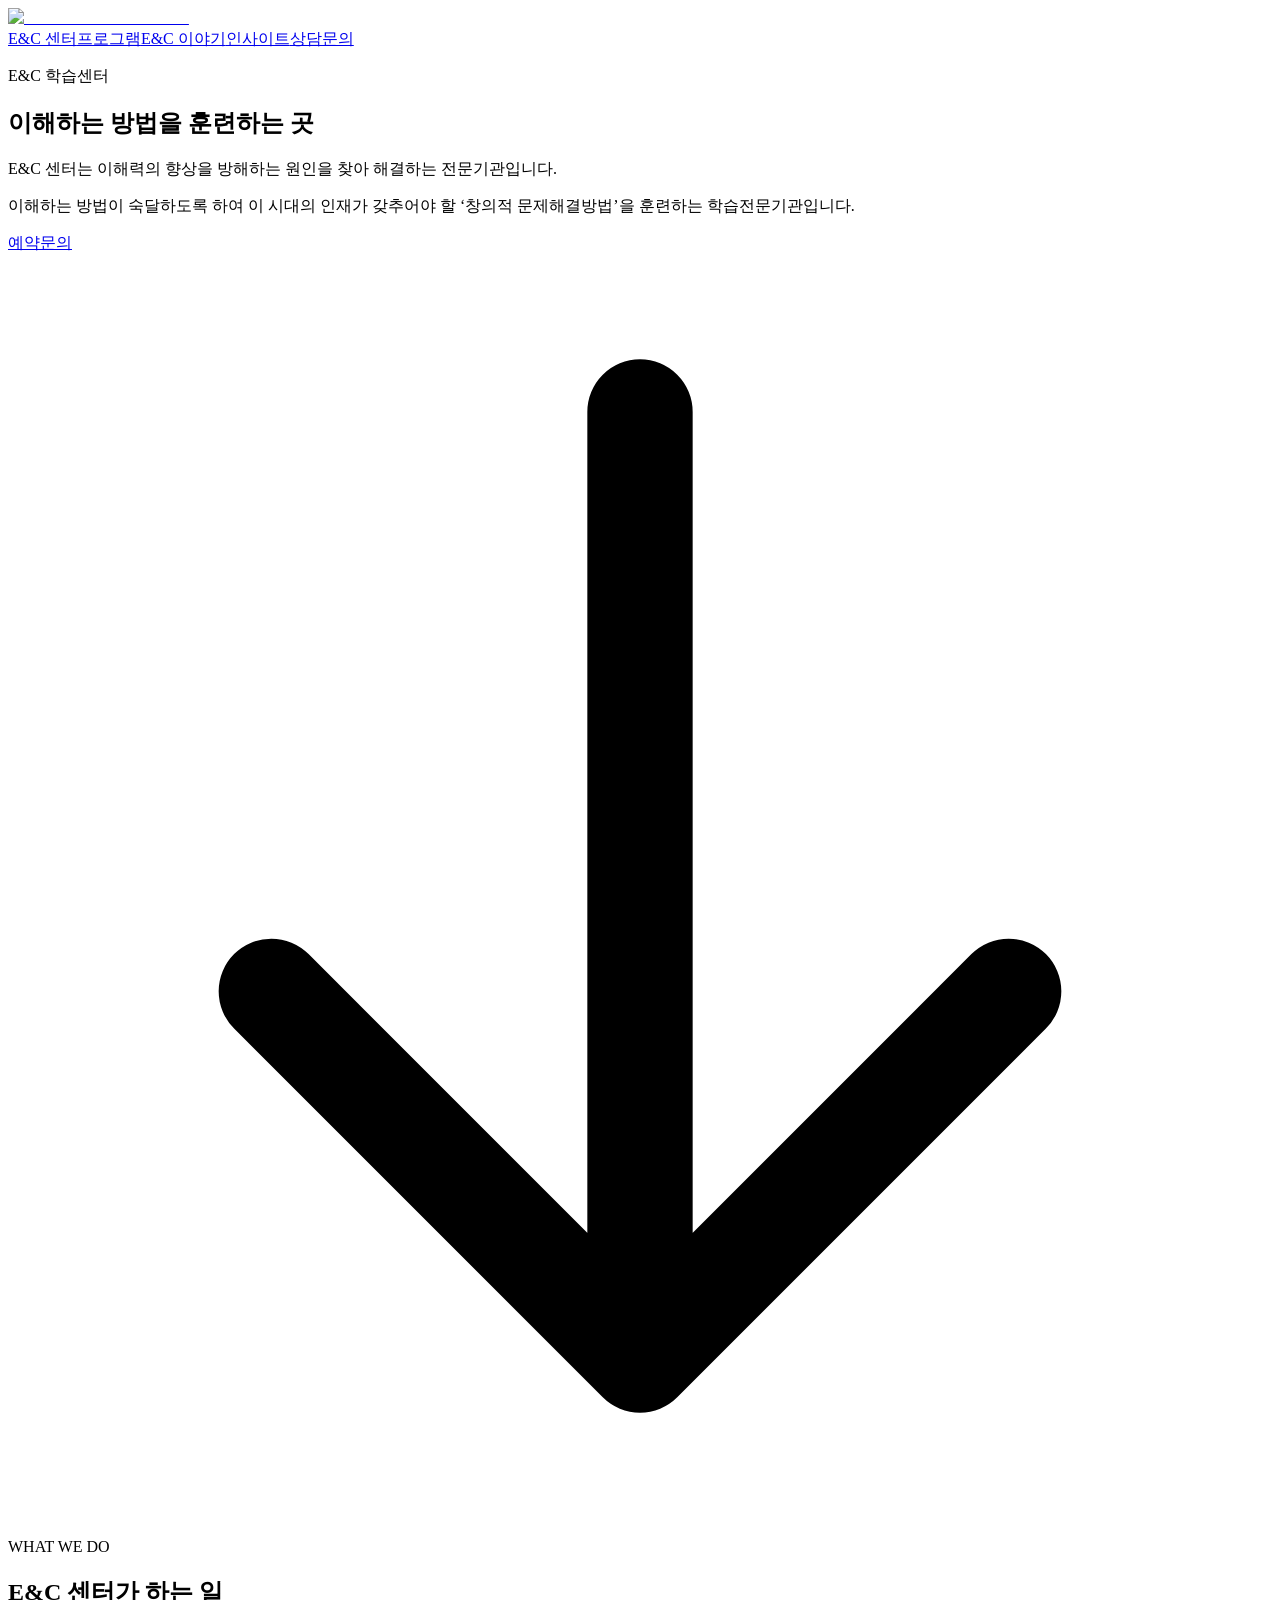
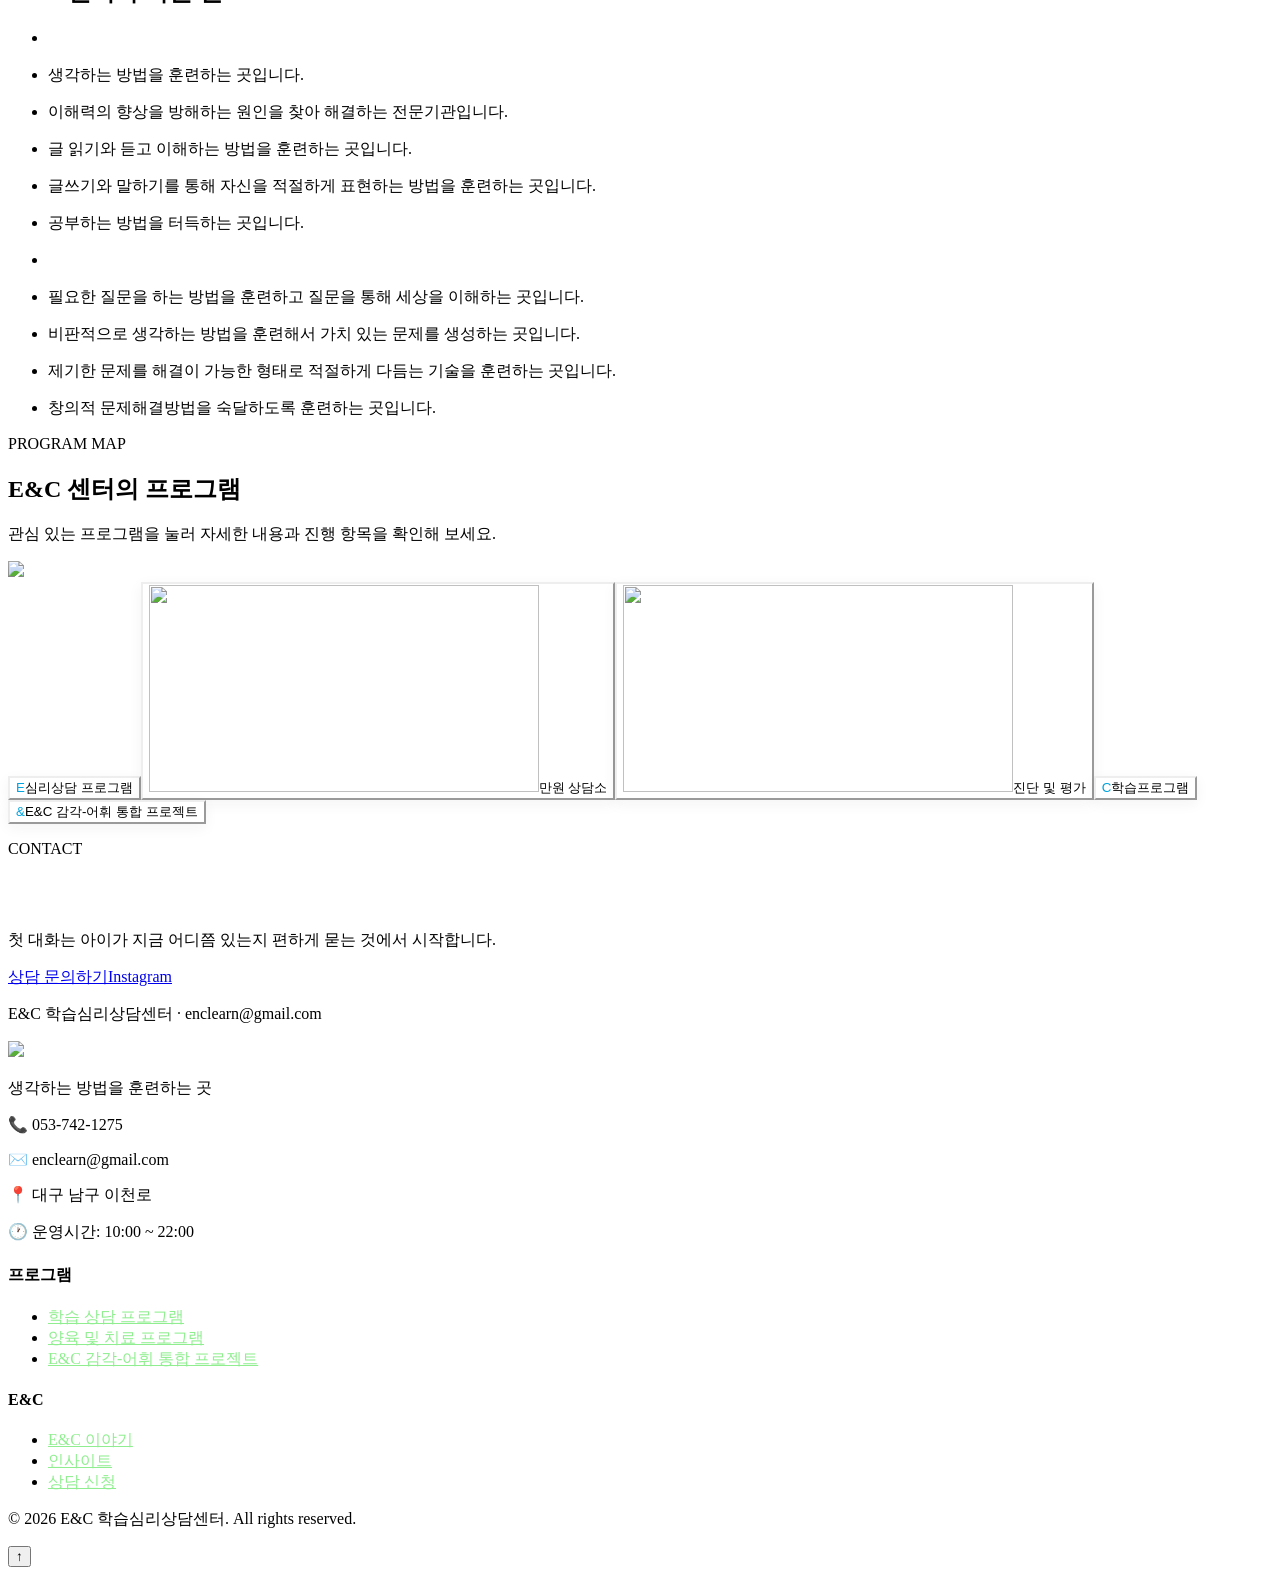
==== commit f210577c: "Rename sensory vocabulary project stages" ====
--- a/index.html
+++ b/index.html
@@ -1 +1 @@
-<!DOCTYPE html><!--kQ_ZO4LuBKJb6G_JPXlwN--><html lang="ko"><head><meta charSet="utf-8"/><meta name="viewport" content="width=device-width, initial-scale=1"/><link rel="preload" as="image" href="/enc-homepage/images/enc-logo.png"/><link rel="stylesheet" href="/enc-homepage/_next/static/css/85fcff49c1d86dae.css" data-precedence="next"/><link rel="preload" as="script" fetchPriority="low" href="/enc-homepage/_next/static/chunks/webpack-bfab9eb8cd89efdf.js"/><script src="/enc-homepage/_next/static/chunks/02fbbc44-52b0e8f2aa9542bb.js" async=""></script><script src="/enc-homepage/_next/static/chunks/58-c3148a73689a7c1d.js" async=""></script><script src="/enc-homepage/_next/static/chunks/main-app-758c3a48129ddfff.js" async=""></script><script src="/enc-homepage/_next/static/chunks/459-915e5c19e2eb5f6b.js" async=""></script><script src="/enc-homepage/_next/static/chunks/app/layout-3fd2f10fbe466245.js" async=""></script><script src="/enc-homepage/_next/static/chunks/app/page-b0e6af4972d510d8.js" async=""></script><title>E&amp;C 학습심리상담센터 | 생각하는 방법을 훈련하는 곳</title><meta name="description" content="E&amp;C 센터는 이해력의 향상을 방해하는 원인을 찾아 해결하는 전문기관입니다. 학습 상담, 양육 및 치료, 몸의 신호와 언어를 연결하는 어휘 사고력 프로그램을 운영합니다."/><meta name="author" content="E&amp;C 학습심리상담센터"/><meta name="keywords" content="학습심리상담,학습상담,양육 및 치료,몸의 신호 어휘 사고력,학습컨설팅,문해력,대구"/><meta property="og:title" content="E&amp;C 학습심리상담센터"/><meta property="og:description" content="생각하는 방법을 훈련하는 곳. 이해력을 방해하는 원인을 찾아 해결합니다."/><meta property="og:locale" content="ko_KR"/><meta property="og:type" content="website"/><meta name="twitter:card" content="summary"/><meta name="twitter:title" content="E&amp;C 학습심리상담센터"/><meta name="twitter:description" content="생각하는 방법을 훈련하는 곳. 이해력을 방해하는 원인을 찾아 해결합니다."/><script src="/enc-homepage/_next/static/chunks/polyfills-42372ed130431b0a.js" noModule=""></script></head><body class="antialiased"><div hidden=""><!--$--><!--/$--></div><header class="fixed top-0 left-0 right-0 z-50 bg-white/90 backdrop-blur-md border-b border-gray-100"><div class="container-custom"><div class="flex items-center h-16 md:h-20"><a class="flex items-center gap-2" href="/enc-homepage"><img alt="E&amp;C 학습심리상담센터" width="390" height="207" decoding="async" data-nimg="1" class="h-10 md:h-12 w-auto" style="color:transparent" src="/enc-homepage/images/enc-logo.png"/></a><nav class="flex items-center gap-4 overflow-x-auto whitespace-nowrap"><a class="text-gray-700 hover:text-coral transition-colors font-medium" style="--coral:var(--color-coral)" href="/enc-homepage">E&amp;C 센터</a><a class="text-gray-700 hover:text-coral transition-colors font-medium" style="--coral:var(--color-coral)" href="/enc-homepage#programs">프로그램</a><a class="text-gray-700 hover:text-coral transition-colors font-medium" style="--coral:var(--color-coral)" href="/enc-homepage/about">E&amp;C 이야기</a><a class="text-gray-700 hover:text-coral transition-colors font-medium" style="--coral:var(--color-coral)" href="/enc-homepage/insights">인사이트</a><a class="text-gray-700 hover:text-coral transition-colors font-medium" style="--coral:var(--color-coral)" href="/enc-homepage#contact">상담문의</a></nav></div></div></header><main class="pt-16 md:pt-20"><section class="relative min-h-[92vh] flex items-center justify-center overflow-hidden"><div class="absolute inset-0 z-0" style="background:linear-gradient(135deg, var(--color-cream) 0%, var(--color-sky-light) 55%, var(--color-cream) 100%)"></div><div class="absolute top-24 left-[8%] w-72 h-72 rounded-full opacity-20 blur-3xl" style="background:var(--color-forest)"></div><div class="absolute top-32 right-[8%] w-72 h-72 rounded-full opacity-20 blur-3xl" style="background:var(--color-sky-deep)"></div><div class="absolute top-1/2 left-1/2 -translate-x-1/2 -translate-y-1/2 w-56 h-56 rounded-full opacity-25 blur-3xl" style="background:var(--color-coral)"></div><div class="container-custom relative z-10 text-center py-24"><p class="text-sm md:text-base mb-5 tracking-[0.2em] font-medium" style="color:var(--color-forest)">E&amp;C 학습센터</p><h1 class="text-3xl md:text-5xl lg:text-6xl font-bold mb-7 leading-tight">이해하는 방법을 훈련하는 곳</h1><p class="text-lg md:text-xl text-[var(--color-text-secondary)] mb-4 max-w-2xl mx-auto leading-relaxed">E&amp;C 센터는 이해력의 향상을 방해하는 원인을 찾아 해결하는 전문기관입니다.</p><p class="text-base md:text-lg text-[var(--color-text-muted)] mb-10 max-w-2xl mx-auto leading-relaxed">이해하는 방법이 숙달하도록 하여 이 시대의 인재가 갖추어야 할 ‘창의적 문제해결방법’을 훈련하는 학습전문기관입니다.</p><a href="tel:0537421275" class="inline-flex items-center justify-center font-medium rounded-lg transition-all duration-200 hover:-translate-y-0.5 bg-[var(--color-coral)] text-white hover:bg-[var(--color-coral-light)] shadow-md hover:shadow-lg px-8 py-4 text-lg ">예약문의</a></div><div class="absolute bottom-8 left-1/2 -translate-x-1/2 animate-bounce"><svg class="w-6 h-6 text-[var(--color-text-muted)]" fill="none" stroke="currentColor" viewBox="0 0 24 24"><path stroke-linecap="round" stroke-linejoin="round" stroke-width="2" d="M19 14l-7 7m0 0l-7-7m7 7V3"></path></svg></div></section><section class="bg-white"><div class="container-custom"><div class="text-center mb-14"><p class="text-sm tracking-[0.2em] font-medium mb-3" style="color:var(--color-coral)">WHAT WE DO</p><h2>E&amp;C 센터가 하는 일</h2></div><ul class="max-w-3xl mx-auto space-y-4"><li class="flex gap-4 items-baseline rounded-xl px-5 py-4 transition-transform duration-200 hover:translate-x-1 bg-[var(--color-forest)] text-white mt-7 first:mt-0"><p class="text-base md:text-lg leading-relaxed"><span class="font-bold" style="color:#fff">E&amp;C 센터의 기본 프로그램</span><span class="text-[var(--color-text-secondary)]"></span></p></li><li class="flex gap-4 items-baseline rounded-xl px-5 py-4 transition-transform duration-200 hover:translate-x-1 bg-[var(--color-cream)]"><p class="text-base md:text-lg leading-relaxed"><span class="font-bold" style="color:var(--color-forest)">생각하는 방법</span><span class="text-[var(--color-text-secondary)]">을 훈련하는 곳입니다.</span></p></li><li class="flex gap-4 items-baseline rounded-xl px-5 py-4 transition-transform duration-200 hover:translate-x-1 bg-[var(--color-cream)]"><p class="text-base md:text-lg leading-relaxed"><span class="font-bold" style="color:var(--color-forest)">이해력의 향상을 방해하는 원인</span><span class="text-[var(--color-text-secondary)]">을 찾아 해결하는 전문기관입니다.</span></p></li><li class="flex gap-4 items-baseline rounded-xl px-5 py-4 transition-transform duration-200 hover:translate-x-1 bg-[var(--color-cream)]"><p class="text-base md:text-lg leading-relaxed"><span class="font-bold" style="color:var(--color-forest)">글 읽기와 듣고 이해하는 방법</span><span class="text-[var(--color-text-secondary)]">을 훈련하는 곳입니다.</span></p></li><li class="flex gap-4 items-baseline rounded-xl px-5 py-4 transition-transform duration-200 hover:translate-x-1 bg-[var(--color-cream)]"><p class="text-base md:text-lg leading-relaxed"><span class="font-bold" style="color:var(--color-forest)">글쓰기와 말하기</span><span class="text-[var(--color-text-secondary)]">를 통해 자신을 적절하게 표현하는 방법을 훈련하는 곳입니다.</span></p></li><li class="flex gap-4 items-baseline rounded-xl px-5 py-4 transition-transform duration-200 hover:translate-x-1 bg-[var(--color-cream)]"><p class="text-base md:text-lg leading-relaxed"><span class="font-bold" style="color:var(--color-forest)">공부하는 방법</span><span class="text-[var(--color-text-secondary)]">을 터득하는 곳입니다.</span></p></li><li class="flex gap-4 items-baseline rounded-xl px-5 py-4 transition-transform duration-200 hover:translate-x-1 bg-[var(--color-forest)] text-white mt-7 first:mt-0"><p class="text-base md:text-lg leading-relaxed"><span class="font-bold" style="color:#fff">E&amp;C 센터의 고급 프로그램</span><span class="text-[var(--color-text-secondary)]"></span></p></li><li class="flex gap-4 items-baseline rounded-xl px-5 py-4 transition-transform duration-200 hover:translate-x-1 bg-[var(--color-cream)]"><p class="text-base md:text-lg leading-relaxed"><span class="font-bold" style="color:var(--color-forest)">필요한 질문을 하는 방법</span><span class="text-[var(--color-text-secondary)]">을 훈련하고 질문을 통해 세상을 이해하는 곳입니다.</span></p></li><li class="flex gap-4 items-baseline rounded-xl px-5 py-4 transition-transform duration-200 hover:translate-x-1 bg-[var(--color-cream)]"><p class="text-base md:text-lg leading-relaxed"><span class="font-bold" style="color:var(--color-forest)">비판적으로 생각하는 방법</span><span class="text-[var(--color-text-secondary)]">을 훈련해서 가치 있는 문제를 생성하는 곳입니다.</span></p></li><li class="flex gap-4 items-baseline rounded-xl px-5 py-4 transition-transform duration-200 hover:translate-x-1 bg-[var(--color-cream)]"><p class="text-base md:text-lg leading-relaxed"><span class="font-bold" style="color:var(--color-forest)">제기한 문제를 해결이 가능한 형태로 적절하게 다듬는 기술</span><span class="text-[var(--color-text-secondary)]">을 훈련하는 곳입니다.</span></p></li><li class="flex gap-4 items-baseline rounded-xl px-5 py-4 transition-transform duration-200 hover:translate-x-1 bg-[var(--color-cream)]"><p class="text-base md:text-lg leading-relaxed"><span class="font-bold" style="color:var(--color-forest)">창의적 문제해결방법</span><span class="text-[var(--color-text-secondary)]">을 숙달하도록 훈련하는 곳입니다.</span></p></li></ul></div></section><section id="programs" class="bg-white scroll-mt-20"><div class="container-custom"><div class="text-center mb-10 md:mb-14"><p class="text-sm tracking-[0.2em] font-medium mb-3" style="color:var(--color-coral)">PROGRAM MAP</p><h2 class="mb-4">E&amp;C 센터의 프로그램</h2><p class="text-base md:text-lg text-[var(--color-text-secondary)] max-w-2xl mx-auto">관심 있는 프로그램을 눌러 자세한 내용과 진행 항목을 확인해 보세요.</p></div><div class="mx-auto mb-10 flex h-44 w-44 items-end justify-center rounded-[3rem] border-4 border-[#00a3e0]/70 bg-white pb-4 shadow-[0_14px_30px_rgba(0,163,224,0.12)] md:h-52 md:w-52 md:pb-5"><img alt="E&amp;C 학습센터 로고" loading="lazy" width="390" height="207" decoding="async" data-nimg="1" class="h-auto w-36 opacity-90 md:w-44" style="color:transparent" src="/enc-homepage/images/enc-logo.png"/></div><div class="mx-auto flex max-w-4xl flex-col gap-3"><button type="button" aria-expanded="false" class="group relative min-h-24 w-full overflow-hidden rounded-2xl border-2 p-5 text-center transition-all duration-200 hover:-translate-y-0.5 focus-visible:outline-none focus-visible:ring-4 focus-visible:ring-[var(--color-coral-light)] md:min-h-28 md:p-6" style="border-color:var(--color-cream-dark);background:#fff;box-shadow:0 4px 14px rgba(45, 45, 45, 0.05)"><span class="pointer-events-none absolute inset-0 flex items-center justify-center text-[9rem] font-bold leading-none opacity-[0.08]" style="color:#00a3e0" aria-hidden="true">E</span><span class="relative z-10 block text-center text-xl md:text-2xl font-bold leading-snug text-[#00a3e0]">심리상담 프로그램</span></button><button type="button" aria-expanded="false" class="group relative min-h-24 w-full overflow-hidden rounded-2xl border-2 p-5 text-center transition-all duration-200 hover:-translate-y-0.5 focus-visible:outline-none focus-visible:ring-4 focus-visible:ring-[var(--color-coral-light)] md:min-h-28 md:p-6" style="border-color:var(--color-cream-dark);background:#fff;box-shadow:0 4px 14px rgba(45, 45, 45, 0.05)"><img alt="" aria-hidden="true" loading="lazy" width="390" height="207" decoding="async" data-nimg="1" class="pointer-events-none absolute inset-0 m-auto h-32 w-auto opacity-[0.08]" style="color:transparent" src="/enc-homepage/images/enc-logo.png"/><span class="relative z-10 block text-center text-xl md:text-2xl font-bold leading-snug text-[#00a3e0]">만원 상담소</span></button><button type="button" aria-expanded="false" class="group relative min-h-24 w-full overflow-hidden rounded-2xl border-2 p-5 text-center transition-all duration-200 hover:-translate-y-0.5 focus-visible:outline-none focus-visible:ring-4 focus-visible:ring-[var(--color-coral-light)] md:min-h-28 md:p-6" style="border-color:var(--color-cream-dark);background:#fff;box-shadow:0 4px 14px rgba(45, 45, 45, 0.05)"><img alt="" aria-hidden="true" loading="lazy" width="390" height="207" decoding="async" data-nimg="1" class="pointer-events-none absolute inset-0 m-auto h-32 w-auto opacity-[0.08]" style="color:transparent" src="/enc-homepage/images/enc-logo.png"/><span class="relative z-10 block text-center text-xl md:text-2xl font-bold leading-snug text-[#00a3e0]">진단 및 평가</span></button><button type="button" aria-expanded="false" class="group relative min-h-24 w-full overflow-hidden rounded-2xl border-2 p-5 text-center transition-all duration-200 hover:-translate-y-0.5 focus-visible:outline-none focus-visible:ring-4 focus-visible:ring-[var(--color-coral-light)] md:min-h-28 md:p-6" style="border-color:var(--color-cream-dark);background:#fff;box-shadow:0 4px 14px rgba(45, 45, 45, 0.05)"><span class="pointer-events-none absolute inset-0 flex items-center justify-center text-[9rem] font-bold leading-none opacity-[0.08]" style="color:#00a3e0" aria-hidden="true">C</span><span class="relative z-10 block text-center text-xl md:text-2xl font-bold leading-snug text-[#00a3e0]">학습프로그램</span></button><button type="button" aria-expanded="false" class="group relative min-h-24 w-full overflow-hidden rounded-2xl border-2 p-5 text-center transition-all duration-200 hover:-translate-y-0.5 focus-visible:outline-none focus-visible:ring-4 focus-visible:ring-[var(--color-coral-light)] md:min-h-28 md:p-6" style="border-color:var(--color-cream-dark);background:#fff;box-shadow:0 4px 14px rgba(45, 45, 45, 0.05)"><span class="pointer-events-none absolute inset-0 flex items-center justify-center text-[9rem] font-bold leading-none opacity-[0.08]" style="color:#00a3e0" aria-hidden="true">&amp;</span><span class="relative z-10 block text-center text-xl md:text-2xl font-bold leading-snug text-[#00a3e0]">단어 탐정 여정</span></button></div></div></section><section id="contact" class="scroll-mt-20" style="background:linear-gradient(135deg, var(--color-forest) 0%, var(--color-forest-light) 100%)"><div class="container-custom text-center"><p class="text-sm tracking-[0.2em] font-medium mb-4 text-white/70">CONTACT</p><h2 class="mb-5 text-white" style="color:#fff">아이의 말이 막히는 지점부터 함께 살펴봅니다</h2><p class="text-base md:text-lg text-white/85 max-w-2xl mx-auto mb-10 leading-relaxed">첫 대화는 아이가 지금 어디쯤 있는지 편하게 묻는 것에서 시작합니다.</p><div class="flex flex-col sm:flex-row items-center justify-center gap-4"><a href="mailto:enclearn@gmail.com" class="inline-flex items-center justify-center px-8 py-4 text-lg rounded-lg font-medium bg-white text-[var(--color-forest)] shadow-md transition-all duration-200 hover:-translate-y-0.5 hover:shadow-lg">상담 문의하기</a><a href="https://instagram.com/enc_learning" target="_blank" rel="noopener noreferrer" class="link-on-dark inline-flex items-center justify-center px-8 py-4 text-lg rounded-lg font-medium border-2 border-white/70 transition-all duration-200 hover:-translate-y-0.5 hover:bg-white/10">Instagram</a></div><p class="mt-10 text-white/70 text-sm">E&amp;C 학습심리상담센터 · <!-- -->enclearn@gmail.com</p></div></section><!--$--><!--/$--></main><footer class="bg-gray-900 text-white py-12"><div class="container-custom"><div class="grid grid-cols-1 md:grid-cols-4 gap-8"><div class="md:col-span-2"><img alt="E&amp;C 학습심리상담센터" loading="lazy" width="390" height="207" decoding="async" data-nimg="1" class="h-14 w-auto mb-3 brightness-0 invert opacity-90" style="color:transparent" src="/enc-homepage/images/enc-logo.png"/><p class="text-gray-400 mb-4">생각하는 방법을 훈련하는 곳</p><div class="text-gray-400 text-sm space-y-1"><p>📞 <!-- -->053-742-1275</p><p>✉️ <!-- -->enclearn@gmail.com</p><p>📍 대구 남구 이천로</p><p>🕐 운영시간: 10:00 ~ 22:00</p></div></div><div><h4 class="font-bold mb-4 text-white">프로그램</h4><ul class="space-y-2"><li><a class="hover:text-white transition-colors text-sm" style="color:#90EE90" href="/enc-homepage#programs">학습 상담 프로그램</a></li><li><a class="hover:text-white transition-colors text-sm" style="color:#90EE90" href="/enc-homepage#programs">양육 및 치료 프로그램</a></li><li><a class="hover:text-white transition-colors text-sm" style="color:#90EE90" href="/enc-homepage#programs">단어 탐정 여정</a></li></ul></div><div><h4 class="font-bold mb-4 text-white">E&amp;C</h4><ul class="space-y-2"><li><a class="hover:text-white transition-colors text-sm" style="color:#90EE90" href="/enc-homepage/about">E&amp;C 이야기</a></li><li><a class="hover:text-white transition-colors text-sm" style="color:#90EE90" href="/enc-homepage/insights">인사이트</a></li><li><a class="hover:text-white transition-colors text-sm" style="color:#90EE90" href="/enc-homepage/contact">상담 신청</a></li></ul></div></div><div class="border-t border-gray-800 mt-8 pt-8 text-center text-gray-500 text-sm"><p>© 2026 E&amp;C 학습심리상담센터. All rights reserved.</p></div></div></footer><button type="button" aria-label="맨 위로 이동" class="fixed bottom-5 right-5 z-40 flex h-12 w-12 items-center justify-center rounded-full border-2 border-[#00a3e0] bg-white text-xl text-[#00a3e0] shadow-lg transition-all duration-200 hover:-translate-y-1 hover:bg-[#00a3e0] hover:text-white pointer-events-none opacity-0">↑</button><script src="/enc-homepage/_next/static/chunks/webpack-bfab9eb8cd89efdf.js" id="_R_" async=""></script><script>(self.__next_f=self.__next_f||[]).push([0])</script><script>self.__next_f.push([1,"1:\"$Sreact.fragment\"\n2:I[2977,[\"459\",\"static/chunks/459-915e5c19e2eb5f6b.js\",\"177\",\"static/chunks/app/layout-3fd2f10fbe466245.js\"],\"default\"]\n3:I[5818,[],\"\"]\n4:I[4552,[],\"\"]\n5:I[5800,[\"459\",\"static/chunks/459-915e5c19e2eb5f6b.js\",\"177\",\"static/chunks/app/layout-3fd2f10fbe466245.js\"],\"Image\"]\n6:I[3231,[\"459\",\"static/chunks/459-915e5c19e2eb5f6b.js\",\"177\",\"static/chunks/app/layout-3fd2f10fbe466245.js\"],\"\"]\n7:I[1985,[\"459\",\"static/chunks/459-915e5c19e2eb5f6b.js\",\"177\",\"static/chunks/app/layout-3fd2f10fbe466245.js\"],\"default\"]\n11:I[2850,[],\"\"]\n:HL[\"/enc-homepage/_next/static/css/85fcff49c1d86dae.css\",\"style\"]\n"])</script><script>self.__next_f.push([1,"0:{\"P\":null,\"b\":\"kQ-ZO4LuBKJb6G-JPXlwN\",\"c\":[\"\",\"\"],\"q\":\"\",\"i\":false,\"f\":[[[\"\",{\"children\":[\"__PAGE__\",{}]},\"$undefined\",\"$undefined\",true],[[\"$\",\"$1\",\"c\",{\"children\":[[[\"$\",\"link\",\"0\",{\"rel\":\"stylesheet\",\"href\":\"/enc-homepage/_next/static/css/85fcff49c1d86dae.css\",\"precedence\":\"next\",\"crossOrigin\":\"$undefined\",\"nonce\":\"$undefined\"}]],[\"$\",\"html\",null,{\"lang\":\"ko\",\"children\":[\"$\",\"body\",null,{\"className\":\"antialiased\",\"children\":[[\"$\",\"$L2\",null,{}],[\"$\",\"main\",null,{\"className\":\"pt-16 md:pt-20\",\"children\":[\"$\",\"$L3\",null,{\"parallelRouterKey\":\"children\",\"error\":\"$undefined\",\"errorStyles\":\"$undefined\",\"errorScripts\":\"$undefined\",\"template\":[\"$\",\"$L4\",null,{}],\"templateStyles\":\"$undefined\",\"templateScripts\":\"$undefined\",\"notFound\":[[[\"$\",\"title\",null,{\"children\":\"404: This page could not be found.\"}],[\"$\",\"div\",null,{\"style\":{\"fontFamily\":\"system-ui,\\\"Segoe UI\\\",Roboto,Helvetica,Arial,sans-serif,\\\"Apple Color Emoji\\\",\\\"Segoe UI Emoji\\\"\",\"height\":\"100vh\",\"textAlign\":\"center\",\"display\":\"flex\",\"flexDirection\":\"column\",\"alignItems\":\"center\",\"justifyContent\":\"center\"},\"children\":[\"$\",\"div\",null,{\"children\":[[\"$\",\"style\",null,{\"dangerouslySetInnerHTML\":{\"__html\":\"body{color:#000;background:#fff;margin:0}.next-error-h1{border-right:1px solid rgba(0,0,0,.3)}@media (prefers-color-scheme:dark){body{color:#fff;background:#000}.next-error-h1{border-right:1px solid rgba(255,255,255,.3)}}\"}}],[\"$\",\"h1\",null,{\"className\":\"next-error-h1\",\"style\":{\"display\":\"inline-block\",\"margin\":\"0 20px 0 0\",\"padding\":\"0 23px 0 0\",\"fontSize\":24,\"fontWeight\":500,\"verticalAlign\":\"top\",\"lineHeight\":\"49px\"},\"children\":404}],[\"$\",\"div\",null,{\"style\":{\"display\":\"inline-block\"},\"children\":[\"$\",\"h2\",null,{\"style\":{\"fontSize\":14,\"fontWeight\":400,\"lineHeight\":\"49px\",\"margin\":0},\"children\":\"This page could not be found.\"}]}]]}]}]],[]],\"forbidden\":\"$undefined\",\"unauthorized\":\"$undefined\"}]}],[\"$\",\"footer\",null,{\"className\":\"bg-gray-900 text-white py-12\",\"children\":[\"$\",\"div\",null,{\"className\":\"container-custom\",\"children\":[[\"$\",\"div\",null,{\"className\":\"grid grid-cols-1 md:grid-cols-4 gap-8\",\"children\":[[\"$\",\"div\",null,{\"className\":\"md:col-span-2\",\"children\":[[\"$\",\"$L5\",null,{\"src\":\"/enc-homepage/images/enc-logo.png\",\"alt\":\"E\u0026C 학습심리상담센터\",\"width\":390,\"height\":207,\"className\":\"h-14 w-auto mb-3 brightness-0 invert opacity-90\"}],[\"$\",\"p\",null,{\"className\":\"text-gray-400 mb-4\",\"children\":\"생각하는 방법을 훈련하는 곳\"}],[\"$\",\"div\",null,{\"className\":\"text-gray-400 text-sm space-y-1\",\"children\":[[\"$\",\"p\",null,{\"children\":[\"📞 \",\"053-742-1275\"]}],[\"$\",\"p\",null,{\"children\":[\"✉️ \",\"enclearn@gmail.com\"]}],[\"$\",\"p\",null,{\"children\":\"📍 대구 남구 이천로\"}],[\"$\",\"p\",null,{\"children\":\"🕐 운영시간: 10:00 ~ 22:00\"}]]}]]}],[\"$\",\"div\",null,{\"children\":[[\"$\",\"h4\",null,{\"className\":\"font-bold mb-4 text-white\",\"children\":\"프로그램\"}],[\"$\",\"ul\",null,{\"className\":\"space-y-2\",\"children\":[[\"$\",\"li\",\"학습 상담 프로그램\",{\"children\":[\"$\",\"$L6\",null,{\"href\":\"/#programs\",\"className\":\"hover:text-white transition-colors text-sm\",\"style\":{\"color\":\"#90EE90\"},\"children\":\"학습 상담 프로그램\"}]}],[\"$\",\"li\",\"양육 및 치료 프로그램\",{\"children\":[\"$\",\"$L6\",null,{\"href\":\"/#programs\",\"className\":\"hover:text-white transition-colors text-sm\",\"style\":{\"color\":\"#90EE90\"},\"children\":\"양육 및 치료 프로그램\"}]}],[\"$\",\"li\",\"단어 탐정 여정\",{\"children\":[\"$\",\"$L6\",null,{\"href\":\"/#programs\",\"className\":\"hover:text-white transition-colors text-sm\",\"style\":{\"color\":\"#90EE90\"},\"children\":\"단어 탐정 여정\"}]}]]}]]}],[\"$\",\"div\",null,{\"children\":[[\"$\",\"h4\",null,{\"className\":\"font-bold mb-4 text-white\",\"children\":\"E\u0026C\"}],[\"$\",\"ul\",null,{\"className\":\"space-y-2\",\"children\":[[[\"$\",\"li\",\"/about\",{\"children\":[\"$\",\"$L6\",null,{\"href\":\"/about\",\"className\":\"hover:text-white transition-colors text-sm\",\"style\":{\"color\":\"#90EE90\"},\"children\":\"E\u0026C 이야기\"}]}],[\"$\",\"li\",\"/insights\",{\"children\":[\"$\",\"$L6\",null,{\"href\":\"/insights\",\"className\":\"hover:text-white transition-colors text-sm\",\"style\":{\"color\":\"#90EE90\"},\"children\":\"인사이트\"}]}]],[\"$\",\"li\",null,{\"children\":[\"$\",\"$L6\",null,{\"href\":\"/contact\",\"className\":\"hover:text-white transition-colors text-sm\",\"style\":{\"color\":\"#90EE90\"},\"children\":\"상담 신청\"}]}]]}]]}]]}],[\"$\",\"div\",null,{\"className\":\"border-t border-gray-800 mt-8 pt-8 text-center text-gray-500 text-sm\",\"children\":[\"$\",\"p\",null,{\"children\":\"© 2026 E\u0026C 학습심리상담센터. All rights reserved.\"}]}]]}]}],[\"$\",\"$L7\",null,{}]]}]}]]}],{\"children\":[[\"$\",\"$1\",\"c\",{\"children\":[[[\"$\",\"section\",null,{\"className\":\"relative min-h-[92vh] flex items-center justify-center overflow-hidden\",\"children\":[[\"$\",\"div\",null,{\"className\":\"absolute inset-0 z-0\",\"style\":{\"background\":\"linear-gradient(135deg, var(--color-cream) 0%, var(--color-sky-light) 55%, var(--color-cream) 100%)\"}}],[\"$\",\"div\",null,{\"className\":\"absolute top-24 left-[8%] w-72 h-72 rounded-full opacity-20 blur-3xl\",\"style\":{\"background\":\"var(--color-forest)\"}}],\"$L8\",\"$L9\",\"$La\",\"$Lb\"]}],\"$Lc\",\"$Ld\",\"$Le\"],null,\"$Lf\"]}],{},null,false,false]},null,false,false],\"$L10\",false]],\"m\":\"$undefined\",\"G\":[\"$11\",[]],\"S\":true}\n"])</script><script>self.__next_f.push([1,"15:I[8810,[\"459\",\"static/chunks/459-915e5c19e2eb5f6b.js\",\"974\",\"static/chunks/app/page-b0e6af4972d510d8.js\"],\"default\"]\n16:I[9603,[],\"OutletBoundary\"]\n17:\"$Sreact.suspense\"\n19:I[9603,[],\"ViewportBoundary\"]\n1b:I[9603,[],\"MetadataBoundary\"]\n8:[\"$\",\"div\",null,{\"className\":\"absolute top-32 right-[8%] w-72 h-72 rounded-full opacity-20 blur-3xl\",\"style\":{\"background\":\"var(--color-sky-deep)\"}}]\n9:[\"$\",\"div\",null,{\"className\":\"absolute top-1/2 left-1/2 -translate-x-1/2 -translate-y-1/2 w-56 h-56 rounded-full opacity-25 blur-3xl\",\"style\":{\"background\":\"var(--color-coral)\"}}]\na:[\"$\",\"div\",null,{\"className\":\"container-custom relative z-10 text-center py-24\",\"children\":[[\"$\",\"p\",null,{\"className\":\"text-sm md:text-base mb-5 tracking-[0.2em] font-medium\",\"style\":{\"color\":\"var(--color-forest)\"},\"children\":\"E\u0026C 학습센터\"}],[\"$\",\"h1\",null,{\"className\":\"text-3xl md:text-5xl lg:text-6xl font-bold mb-7 leading-tight\",\"children\":\"이해하는 방법을 훈련하는 곳\"}],[\"$\",\"p\",null,{\"className\":\"text-lg md:text-xl text-[var(--color-text-secondary)] mb-4 max-w-2xl mx-auto leading-relaxed\",\"children\":\"E\u0026C 센터는 이해력의 향상을 방해하는 원인을 찾아 해결하는 전문기관입니다.\"}],[\"$\",\"p\",null,{\"className\":\"text-base md:text-lg text-[var(--color-text-muted)] mb-10 max-w-2xl mx-auto leading-relaxed\",\"children\":\"이해하는 방법이 숙달하도록 하여 이 시대의 인재가 갖추어야 할 ‘창의적 문제해결방법’을 훈련하는 학습전문기관입니다.\"}],[\"$\",\"a\",null,{\"href\":\"tel:0537421275\",\"className\":\"inline-flex items-center justify-center font-medium rounded-lg transition-all duration-200 hover:-translate-y-0.5 bg-[var(--color-coral)] text-white hover:bg-[var(--color-coral-light)] shadow-md hover:shadow-lg px-8 py-4 text-lg \",\"children\":\"예약문의\"}]]}]\nb:[\"$\",\"div\",null,{\"className\":\"absolute bottom-8 left-1/2 -translate-x-1/2 animate-bounce\",\"children\":[\"$\",\"svg\",null,{\"className\":\"w-6 h-6 text-[var(--color-text-muted)]\",\"fill\":\"none\",\"stroke\":\"currentColor\",\"viewBox\":\"0 0 24 24\",\"children\":[\"$\",\"path\",null,{\"strokeLinecap\":\"round\",\"strokeLinejoin\":\"round\",\"strokeWidth\":2,\"d\":\"M19 14l-7 7m0 0l-7-7m7 7V3\"}]}]}]\n"])</script><script>self.__next_f.push([1,"c:[\"$\",\"section\",null,{\"className\":\"bg-white\",\"children\":[\"$\",\"div\",null,{\"className\":\"container-custom\",\"children\":[[\"$\",\"div\",null,{\"className\":\"text-center mb-14\",\"children\":[[\"$\",\"p\",null,{\"className\":\"text-sm tracking-[0.2em] font-medium mb-3\",\"style\":{\"color\":\"var(--color-coral)\"},\"children\":\"WHAT WE DO\"}],[\"$\",\"h2\",null,{\"children\":\"E\u0026C 센터가 하는 일\"}]]}],[\"$\",\"ul\",null,{\"className\":\"max-w-3xl mx-auto space-y-4\",\"children\":[[\"$\",\"li\",\"E\u0026C 센터의 기본 프로그램\",{\"className\":\"flex gap-4 items-baseline rounded-xl px-5 py-4 transition-transform duration-200 hover:translate-x-1 bg-[var(--color-forest)] text-white mt-7 first:mt-0\",\"children\":[\"$\",\"p\",null,{\"className\":\"text-base md:text-lg leading-relaxed\",\"children\":[[\"$\",\"span\",null,{\"className\":\"font-bold\",\"style\":{\"color\":\"#fff\"},\"children\":\"E\u0026C 센터의 기본 프로그램\"}],[\"$\",\"span\",null,{\"className\":\"text-[var(--color-text-secondary)]\",\"children\":\"\"}]]}]}],[\"$\",\"li\",\"생각하는 방법\",{\"className\":\"flex gap-4 items-baseline rounded-xl px-5 py-4 transition-transform duration-200 hover:translate-x-1 bg-[var(--color-cream)]\",\"children\":[\"$\",\"p\",null,{\"className\":\"text-base md:text-lg leading-relaxed\",\"children\":[[\"$\",\"span\",null,{\"className\":\"font-bold\",\"style\":{\"color\":\"var(--color-forest)\"},\"children\":\"생각하는 방법\"}],[\"$\",\"span\",null,{\"className\":\"text-[var(--color-text-secondary)]\",\"children\":\"을 훈련하는 곳입니다.\"}]]}]}],[\"$\",\"li\",\"이해력의 향상을 방해하는 원인\",{\"className\":\"flex gap-4 items-baseline rounded-xl px-5 py-4 transition-transform duration-200 hover:translate-x-1 bg-[var(--color-cream)]\",\"children\":[\"$\",\"p\",null,{\"className\":\"text-base md:text-lg leading-relaxed\",\"children\":[[\"$\",\"span\",null,{\"className\":\"font-bold\",\"style\":{\"color\":\"var(--color-forest)\"},\"children\":\"이해력의 향상을 방해하는 원인\"}],[\"$\",\"span\",null,{\"className\":\"text-[var(--color-text-secondary)]\",\"children\":\"을 찾아 해결하는 전문기관입니다.\"}]]}]}],[\"$\",\"li\",\"글 읽기와 듣고 이해하는 방법\",{\"className\":\"flex gap-4 items-baseline rounded-xl px-5 py-4 transition-transform duration-200 hover:translate-x-1 bg-[var(--color-cream)]\",\"children\":[\"$\",\"p\",null,{\"className\":\"text-base md:text-lg leading-relaxed\",\"children\":[[\"$\",\"span\",null,{\"className\":\"font-bold\",\"style\":{\"color\":\"var(--color-forest)\"},\"children\":\"글 읽기와 듣고 이해하는 방법\"}],[\"$\",\"span\",null,{\"className\":\"text-[var(--color-text-secondary)]\",\"children\":\"을 훈련하는 곳입니다.\"}]]}]}],[\"$\",\"li\",\"글쓰기와 말하기\",{\"className\":\"flex gap-4 items-baseline rounded-xl px-5 py-4 transition-transform duration-200 hover:translate-x-1 bg-[var(--color-cream)]\",\"children\":[\"$\",\"p\",null,{\"className\":\"text-base md:text-lg leading-relaxed\",\"children\":[[\"$\",\"span\",null,{\"className\":\"font-bold\",\"style\":{\"color\":\"var(--color-forest)\"},\"children\":\"글쓰기와 말하기\"}],[\"$\",\"span\",null,{\"className\":\"text-[var(--color-text-secondary)]\",\"children\":\"를 통해 자신을 적절하게 표현하는 방법을 훈련하는 곳입니다.\"}]]}]}],[\"$\",\"li\",\"공부하는 방법\",{\"className\":\"flex gap-4 items-baseline rounded-xl px-5 py-4 transition-transform duration-200 hover:translate-x-1 bg-[var(--color-cream)]\",\"children\":[\"$\",\"p\",null,{\"className\":\"text-base md:text-lg leading-relaxed\",\"children\":[[\"$\",\"span\",null,{\"className\":\"font-bold\",\"style\":{\"color\":\"var(--color-forest)\"},\"children\":\"공부하는 방법\"}],[\"$\",\"span\",null,{\"className\":\"text-[var(--color-text-secondary)]\",\"children\":\"을 터득하는 곳입니다.\"}]]}]}],[\"$\",\"li\",\"E\u0026C 센터의 고급 프로그램\",{\"className\":\"flex gap-4 items-baseline rounded-xl px-5 py-4 transition-transform duration-200 hover:translate-x-1 bg-[var(--color-forest)] text-white mt-7 first:mt-0\",\"children\":[\"$\",\"p\",null,{\"className\":\"text-base md:text-lg leading-relaxed\",\"children\":[[\"$\",\"span\",null,{\"className\":\"font-bold\",\"style\":{\"color\":\"#fff\"},\"children\":\"E\u0026C 센터의 고급 프로그램\"}],[\"$\",\"span\",null,{\"className\":\"text-[var(--color-text-secondary)]\",\"children\":\"\"}]]}]}],[\"$\",\"li\",\"필요한 질문을 하는 방법\",{\"className\":\"flex gap-4 items-baseline rounded-xl px-5 py-4 transition-transform duration-200 hover:translate-x-1 bg-[var(--color-cream)]\",\"children\":[\"$\",\"p\",null,{\"className\":\"text-base md:text-lg leading-relaxed\",\"children\":[[\"$\",\"span\",null,{\"className\":\"font-bold\",\"style\":{\"color\":\"var(--color-forest)\"},\"children\":\"필요한 질문을 하는 방법\"}],[\"$\",\"span\",null,{\"className\":\"text-[var(--color-text-secondary)]\",\"children\":\"을 훈련하고 질문을 통해 세상을 이해하는 곳입니다.\"}]]}]}],\"$L12\",\"$L13\",\"$L14\"]}]]}]}]\n"])</script><script>self.__next_f.push([1,"d:[\"$\",\"$L15\",null,{}]\n"])</script><script>self.__next_f.push([1,"e:[\"$\",\"section\",null,{\"id\":\"contact\",\"className\":\"scroll-mt-20\",\"style\":{\"background\":\"linear-gradient(135deg, var(--color-forest) 0%, var(--color-forest-light) 100%)\"},\"children\":[\"$\",\"div\",null,{\"className\":\"container-custom text-center\",\"children\":[[\"$\",\"p\",null,{\"className\":\"text-sm tracking-[0.2em] font-medium mb-4 text-white/70\",\"children\":\"CONTACT\"}],[\"$\",\"h2\",null,{\"className\":\"mb-5 text-white\",\"style\":{\"color\":\"#fff\"},\"children\":\"아이의 말이 막히는 지점부터 함께 살펴봅니다\"}],[\"$\",\"p\",null,{\"className\":\"text-base md:text-lg text-white/85 max-w-2xl mx-auto mb-10 leading-relaxed\",\"children\":\"첫 대화는 아이가 지금 어디쯤 있는지 편하게 묻는 것에서 시작합니다.\"}],[\"$\",\"div\",null,{\"className\":\"flex flex-col sm:flex-row items-center justify-center gap-4\",\"children\":[[\"$\",\"a\",null,{\"href\":\"mailto:enclearn@gmail.com\",\"className\":\"inline-flex items-center justify-center px-8 py-4 text-lg rounded-lg font-medium bg-white text-[var(--color-forest)] shadow-md transition-all duration-200 hover:-translate-y-0.5 hover:shadow-lg\",\"children\":\"상담 문의하기\"}],[\"$\",\"a\",null,{\"href\":\"https://instagram.com/enc_learning\",\"target\":\"_blank\",\"rel\":\"noopener noreferrer\",\"className\":\"link-on-dark inline-flex items-center justify-center px-8 py-4 text-lg rounded-lg font-medium border-2 border-white/70 transition-all duration-200 hover:-translate-y-0.5 hover:bg-white/10\",\"children\":\"Instagram\"}]]}],[\"$\",\"p\",null,{\"className\":\"mt-10 text-white/70 text-sm\",\"children\":[\"E\u0026C 학습심리상담센터 · \",\"enclearn@gmail.com\"]}]]}]}]\n"])</script><script>self.__next_f.push([1,"f:[\"$\",\"$L16\",null,{\"children\":[\"$\",\"$17\",null,{\"name\":\"Next.MetadataOutlet\",\"children\":\"$@18\"}]}]\n10:[\"$\",\"$1\",\"h\",{\"children\":[null,[\"$\",\"$L19\",null,{\"children\":\"$L1a\"}],[\"$\",\"div\",null,{\"hidden\":true,\"children\":[\"$\",\"$L1b\",null,{\"children\":[\"$\",\"$17\",null,{\"name\":\"Next.Metadata\",\"children\":\"$L1c\"}]}]}],null]}]\n"])</script><script>self.__next_f.push([1,"12:[\"$\",\"li\",\"비판적으로 생각하는 방법\",{\"className\":\"flex gap-4 items-baseline rounded-xl px-5 py-4 transition-transform duration-200 hover:translate-x-1 bg-[var(--color-cream)]\",\"children\":[\"$\",\"p\",null,{\"className\":\"text-base md:text-lg leading-relaxed\",\"children\":[[\"$\",\"span\",null,{\"className\":\"font-bold\",\"style\":{\"color\":\"var(--color-forest)\"},\"children\":\"비판적으로 생각하는 방법\"}],[\"$\",\"span\",null,{\"className\":\"text-[var(--color-text-secondary)]\",\"children\":\"을 훈련해서 가치 있는 문제를 생성하는 곳입니다.\"}]]}]}]\n13:[\"$\",\"li\",\"제기한 문제를 해결이 가능한 형태로 적절하게 다듬는 기술\",{\"className\":\"flex gap-4 items-baseline rounded-xl px-5 py-4 transition-transform duration-200 hover:translate-x-1 bg-[var(--color-cream)]\",\"children\":[\"$\",\"p\",null,{\"className\":\"text-base md:text-lg leading-relaxed\",\"children\":[[\"$\",\"span\",null,{\"className\":\"font-bold\",\"style\":{\"color\":\"var(--color-forest)\"},\"children\":\"제기한 문제를 해결이 가능한 형태로 적절하게 다듬는 기술\"}],[\"$\",\"span\",null,{\"className\":\"text-[var(--color-text-secondary)]\",\"children\":\"을 훈련하는 곳입니다.\"}]]}]}]\n14:[\"$\",\"li\",\"창의적 문제해결방법\",{\"className\":\"flex gap-4 items-baseline rounded-xl px-5 py-4 transition-transform duration-200 hover:translate-x-1 bg-[var(--color-cream)]\",\"children\":[\"$\",\"p\",null,{\"className\":\"text-base md:text-lg leading-relaxed\",\"children\":[[\"$\",\"span\",null,{\"className\":\"font-bold\",\"style\":{\"color\":\"var(--color-forest)\"},\"children\":\"창의적 문제해결방법\"}],[\"$\",\"span\",null,{\"className\":\"text-[var(--color-text-secondary)]\",\"children\":\"을 숙달하도록 훈련하는 곳입니다.\"}]]}]}]\n"])</script><script>self.__next_f.push([1,"1a:[[\"$\",\"meta\",\"0\",{\"charSet\":\"utf-8\"}],[\"$\",\"meta\",\"1\",{\"name\":\"viewport\",\"content\":\"width=device-width, initial-scale=1\"}]]\n"])</script><script>self.__next_f.push([1,"18:null\n1c:[[\"$\",\"title\",\"0\",{\"children\":\"E\u0026C 학습심리상담센터 | 생각하는 방법을 훈련하는 곳\"}],[\"$\",\"meta\",\"1\",{\"name\":\"description\",\"content\":\"E\u0026C 센터는 이해력의 향상을 방해하는 원인을 찾아 해결하는 전문기관입니다. 학습 상담, 양육 및 치료, 몸의 신호와 언어를 연결하는 어휘 사고력 프로그램을 운영합니다.\"}],[\"$\",\"meta\",\"2\",{\"name\":\"author\",\"content\":\"E\u0026C 학습심리상담센터\"}],[\"$\",\"meta\",\"3\",{\"name\":\"keywords\",\"content\":\"학습심리상담,학습상담,양육 및 치료,몸의 신호 어휘 사고력,학습컨설팅,문해력,대구\"}],[\"$\",\"meta\",\"4\",{\"property\":\"og:title\",\"content\":\"E\u0026C 학습심리상담센터\"}],[\"$\",\"meta\",\"5\",{\"property\":\"og:description\",\"content\":\"생각하는 방법을 훈련하는 곳. 이해력을 방해하는 원인을 찾아 해결합니다.\"}],[\"$\",\"meta\",\"6\",{\"property\":\"og:locale\",\"content\":\"ko_KR\"}],[\"$\",\"meta\",\"7\",{\"property\":\"og:type\",\"content\":\"website\"}],[\"$\",\"meta\",\"8\",{\"name\":\"twitter:card\",\"content\":\"summary\"}],[\"$\",\"meta\",\"9\",{\"name\":\"twitter:title\",\"content\":\"E\u0026C 학습심리상담센터\"}],[\"$\",\"meta\",\"10\",{\"name\":\"twitter:description\",\"content\":\"생각하는 방법을 훈련하는 곳. 이해력을 방해하는 원인을 찾아 해결합니다.\"}]]\n"])</script></body></html>+<!DOCTYPE html><!--uKRKnY_PpXiUA9wPwJ0Up--><html lang="ko"><head><meta charSet="utf-8"/><meta name="viewport" content="width=device-width, initial-scale=1"/><link rel="preload" as="image" href="/enc-homepage/images/enc-logo.png"/><link rel="stylesheet" href="/enc-homepage/_next/static/css/6c2dc9ff926c301d.css" data-precedence="next"/><link rel="preload" as="script" fetchPriority="low" href="/enc-homepage/_next/static/chunks/webpack-bfab9eb8cd89efdf.js"/><script src="/enc-homepage/_next/static/chunks/02fbbc44-52b0e8f2aa9542bb.js" async=""></script><script src="/enc-homepage/_next/static/chunks/58-c3148a73689a7c1d.js" async=""></script><script src="/enc-homepage/_next/static/chunks/main-app-758c3a48129ddfff.js" async=""></script><script src="/enc-homepage/_next/static/chunks/459-915e5c19e2eb5f6b.js" async=""></script><script src="/enc-homepage/_next/static/chunks/app/layout-3fd2f10fbe466245.js" async=""></script><script src="/enc-homepage/_next/static/chunks/app/page-e281626d4e6094cd.js" async=""></script><title>E&amp;C 학습심리상담센터 | 생각하는 방법을 훈련하는 곳</title><meta name="description" content="E&amp;C 센터는 이해력의 향상을 방해하는 원인을 찾아 해결하는 전문기관입니다. 학습 상담, 양육 및 치료, E&amp;C 감각-어휘 통합 프로젝트를 운영합니다."/><meta name="author" content="E&amp;C 학습심리상담센터"/><meta name="keywords" content="학습심리상담,학습상담,양육 및 치료,E&amp;C 감각-어휘 통합 프로젝트,학습컨설팅,문해력,대구"/><meta property="og:title" content="E&amp;C 학습심리상담센터"/><meta property="og:description" content="생각하는 방법을 훈련하는 곳. 이해력을 방해하는 원인을 찾아 해결합니다."/><meta property="og:locale" content="ko_KR"/><meta property="og:type" content="website"/><meta name="twitter:card" content="summary"/><meta name="twitter:title" content="E&amp;C 학습심리상담센터"/><meta name="twitter:description" content="생각하는 방법을 훈련하는 곳. 이해력을 방해하는 원인을 찾아 해결합니다."/><script src="/enc-homepage/_next/static/chunks/polyfills-42372ed130431b0a.js" noModule=""></script></head><body class="antialiased"><div hidden=""><!--$--><!--/$--></div><header class="fixed top-0 left-0 right-0 z-50 bg-white/90 backdrop-blur-md border-b border-gray-100"><div class="container-custom"><div class="flex items-center h-16 md:h-20"><a class="flex items-center gap-2" href="/enc-homepage"><img alt="E&amp;C 학습심리상담센터" width="390" height="207" decoding="async" data-nimg="1" class="h-10 md:h-12 w-auto" style="color:transparent" src="/enc-homepage/images/enc-logo.png"/></a><nav class="flex items-center gap-4 overflow-x-auto whitespace-nowrap"><a class="text-gray-700 hover:text-coral transition-colors font-medium" style="--coral:var(--color-coral)" href="/enc-homepage">E&amp;C 센터</a><a class="text-gray-700 hover:text-coral transition-colors font-medium" style="--coral:var(--color-coral)" href="/enc-homepage#programs">프로그램</a><a class="text-gray-700 hover:text-coral transition-colors font-medium" style="--coral:var(--color-coral)" href="/enc-homepage/about">E&amp;C 이야기</a><a class="text-gray-700 hover:text-coral transition-colors font-medium" style="--coral:var(--color-coral)" href="/enc-homepage/insights">인사이트</a><a class="text-gray-700 hover:text-coral transition-colors font-medium" style="--coral:var(--color-coral)" href="/enc-homepage#contact">상담문의</a></nav></div></div></header><main class="pt-16 md:pt-20"><section class="relative min-h-[92vh] flex items-center justify-center overflow-hidden"><div class="absolute inset-0 z-0" style="background:linear-gradient(135deg, var(--color-cream) 0%, var(--color-sky-light) 55%, var(--color-cream) 100%)"></div><div class="absolute top-24 left-[8%] w-72 h-72 rounded-full opacity-20 blur-3xl" style="background:var(--color-forest)"></div><div class="absolute top-32 right-[8%] w-72 h-72 rounded-full opacity-20 blur-3xl" style="background:var(--color-sky-deep)"></div><div class="absolute top-1/2 left-1/2 -translate-x-1/2 -translate-y-1/2 w-56 h-56 rounded-full opacity-25 blur-3xl" style="background:var(--color-coral)"></div><div class="container-custom relative z-10 text-center py-24"><p class="text-sm md:text-base mb-5 tracking-[0.2em] font-medium" style="color:var(--color-forest)">E&amp;C 학습센터</p><h1 class="text-3xl md:text-5xl lg:text-6xl font-bold mb-7 leading-tight">이해하는 방법을 훈련하는 곳</h1><p class="text-lg md:text-xl text-[var(--color-text-secondary)] mb-4 max-w-2xl mx-auto leading-relaxed">E&amp;C 센터는 이해력의 향상을 방해하는 원인을 찾아 해결하는 전문기관입니다.</p><p class="text-base md:text-lg text-[var(--color-text-muted)] mb-10 max-w-2xl mx-auto leading-relaxed">이해하는 방법이 숙달하도록 하여 이 시대의 인재가 갖추어야 할 ‘창의적 문제해결방법’을 훈련하는 학습전문기관입니다.</p><a href="tel:0537421275" class="inline-flex items-center justify-center font-medium rounded-lg transition-all duration-200 hover:-translate-y-0.5 bg-[var(--color-coral)] text-white hover:bg-[var(--color-coral-light)] shadow-md hover:shadow-lg px-8 py-4 text-lg ">예약문의</a></div><div class="absolute bottom-8 left-1/2 -translate-x-1/2 animate-bounce"><svg class="w-6 h-6 text-[var(--color-text-muted)]" fill="none" stroke="currentColor" viewBox="0 0 24 24"><path stroke-linecap="round" stroke-linejoin="round" stroke-width="2" d="M19 14l-7 7m0 0l-7-7m7 7V3"></path></svg></div></section><section class="bg-white"><div class="container-custom"><div class="text-center mb-14"><p class="text-sm tracking-[0.2em] font-medium mb-3" style="color:var(--color-coral)">WHAT WE DO</p><h2>E&amp;C 센터가 하는 일</h2></div><ul class="max-w-3xl mx-auto space-y-4"><li class="flex gap-4 items-baseline rounded-xl px-5 py-4 transition-transform duration-200 hover:translate-x-1 bg-[var(--color-forest)] text-white mt-7 first:mt-0"><p class="text-base md:text-lg leading-relaxed"><span class="font-bold" style="color:#fff">E&amp;C 센터의 기본 프로그램</span><span class="text-[var(--color-text-secondary)]"></span></p></li><li class="flex gap-4 items-baseline rounded-xl px-5 py-4 transition-transform duration-200 hover:translate-x-1 bg-[var(--color-cream)]"><p class="text-base md:text-lg leading-relaxed"><span class="font-bold" style="color:var(--color-forest)">생각하는 방법</span><span class="text-[var(--color-text-secondary)]">을 훈련하는 곳입니다.</span></p></li><li class="flex gap-4 items-baseline rounded-xl px-5 py-4 transition-transform duration-200 hover:translate-x-1 bg-[var(--color-cream)]"><p class="text-base md:text-lg leading-relaxed"><span class="font-bold" style="color:var(--color-forest)">이해력의 향상을 방해하는 원인</span><span class="text-[var(--color-text-secondary)]">을 찾아 해결하는 전문기관입니다.</span></p></li><li class="flex gap-4 items-baseline rounded-xl px-5 py-4 transition-transform duration-200 hover:translate-x-1 bg-[var(--color-cream)]"><p class="text-base md:text-lg leading-relaxed"><span class="font-bold" style="color:var(--color-forest)">글 읽기와 듣고 이해하는 방법</span><span class="text-[var(--color-text-secondary)]">을 훈련하는 곳입니다.</span></p></li><li class="flex gap-4 items-baseline rounded-xl px-5 py-4 transition-transform duration-200 hover:translate-x-1 bg-[var(--color-cream)]"><p class="text-base md:text-lg leading-relaxed"><span class="font-bold" style="color:var(--color-forest)">글쓰기와 말하기</span><span class="text-[var(--color-text-secondary)]">를 통해 자신을 적절하게 표현하는 방법을 훈련하는 곳입니다.</span></p></li><li class="flex gap-4 items-baseline rounded-xl px-5 py-4 transition-transform duration-200 hover:translate-x-1 bg-[var(--color-cream)]"><p class="text-base md:text-lg leading-relaxed"><span class="font-bold" style="color:var(--color-forest)">공부하는 방법</span><span class="text-[var(--color-text-secondary)]">을 터득하는 곳입니다.</span></p></li><li class="flex gap-4 items-baseline rounded-xl px-5 py-4 transition-transform duration-200 hover:translate-x-1 bg-[var(--color-forest)] text-white mt-7 first:mt-0"><p class="text-base md:text-lg leading-relaxed"><span class="font-bold" style="color:#fff">E&amp;C 센터의 고급 프로그램</span><span class="text-[var(--color-text-secondary)]"></span></p></li><li class="flex gap-4 items-baseline rounded-xl px-5 py-4 transition-transform duration-200 hover:translate-x-1 bg-[var(--color-cream)]"><p class="text-base md:text-lg leading-relaxed"><span class="font-bold" style="color:var(--color-forest)">필요한 질문을 하는 방법</span><span class="text-[var(--color-text-secondary)]">을 훈련하고 질문을 통해 세상을 이해하는 곳입니다.</span></p></li><li class="flex gap-4 items-baseline rounded-xl px-5 py-4 transition-transform duration-200 hover:translate-x-1 bg-[var(--color-cream)]"><p class="text-base md:text-lg leading-relaxed"><span class="font-bold" style="color:var(--color-forest)">비판적으로 생각하는 방법</span><span class="text-[var(--color-text-secondary)]">을 훈련해서 가치 있는 문제를 생성하는 곳입니다.</span></p></li><li class="flex gap-4 items-baseline rounded-xl px-5 py-4 transition-transform duration-200 hover:translate-x-1 bg-[var(--color-cream)]"><p class="text-base md:text-lg leading-relaxed"><span class="font-bold" style="color:var(--color-forest)">제기한 문제를 해결이 가능한 형태로 적절하게 다듬는 기술</span><span class="text-[var(--color-text-secondary)]">을 훈련하는 곳입니다.</span></p></li><li class="flex gap-4 items-baseline rounded-xl px-5 py-4 transition-transform duration-200 hover:translate-x-1 bg-[var(--color-cream)]"><p class="text-base md:text-lg leading-relaxed"><span class="font-bold" style="color:var(--color-forest)">창의적 문제해결방법</span><span class="text-[var(--color-text-secondary)]">을 숙달하도록 훈련하는 곳입니다.</span></p></li></ul></div></section><section id="programs" class="bg-white scroll-mt-20"><div class="container-custom"><div class="text-center mb-10 md:mb-14"><p class="text-sm tracking-[0.2em] font-medium mb-3" style="color:var(--color-coral)">PROGRAM MAP</p><h2 class="mb-4">E&amp;C 센터의 프로그램</h2><p class="text-base md:text-lg text-[var(--color-text-secondary)] max-w-2xl mx-auto">관심 있는 프로그램을 눌러 자세한 내용과 진행 항목을 확인해 보세요.</p></div><div class="mx-auto mb-10 flex h-44 w-44 items-end justify-center rounded-[3rem] border-4 border-[#00a3e0]/70 bg-white pb-4 shadow-[0_14px_30px_rgba(0,163,224,0.12)] md:h-52 md:w-52 md:pb-5"><img alt="E&amp;C 학습센터 로고" loading="lazy" width="390" height="207" decoding="async" data-nimg="1" class="h-auto w-36 opacity-90 md:w-44" style="color:transparent" src="/enc-homepage/images/enc-logo.png"/></div><div class="mx-auto flex max-w-4xl flex-col gap-3"><button type="button" aria-expanded="false" class="group relative min-h-24 w-full overflow-hidden rounded-2xl border-2 p-5 text-center transition-all duration-200 hover:-translate-y-0.5 focus-visible:outline-none focus-visible:ring-4 focus-visible:ring-[var(--color-coral-light)] md:min-h-28 md:p-6" style="border-color:var(--color-cream-dark);background:#fff;box-shadow:0 4px 14px rgba(45, 45, 45, 0.05)"><span class="pointer-events-none absolute inset-0 flex items-center justify-center text-[9rem] font-bold leading-none opacity-[0.08]" style="color:#00a3e0" aria-hidden="true">E</span><span class="relative z-10 block text-center text-xl md:text-2xl font-bold leading-snug text-[#00a3e0]">심리상담 프로그램</span></button><button type="button" aria-expanded="false" class="group relative min-h-24 w-full overflow-hidden rounded-2xl border-2 p-5 text-center transition-all duration-200 hover:-translate-y-0.5 focus-visible:outline-none focus-visible:ring-4 focus-visible:ring-[var(--color-coral-light)] md:min-h-28 md:p-6" style="border-color:var(--color-cream-dark);background:#fff;box-shadow:0 4px 14px rgba(45, 45, 45, 0.05)"><img alt="" aria-hidden="true" loading="lazy" width="390" height="207" decoding="async" data-nimg="1" class="pointer-events-none absolute inset-0 m-auto h-32 w-auto opacity-[0.08]" style="color:transparent" src="/enc-homepage/images/enc-logo.png"/><span class="relative z-10 block text-center text-xl md:text-2xl font-bold leading-snug text-[#00a3e0]">만원 상담소</span></button><button type="button" aria-expanded="false" class="group relative min-h-24 w-full overflow-hidden rounded-2xl border-2 p-5 text-center transition-all duration-200 hover:-translate-y-0.5 focus-visible:outline-none focus-visible:ring-4 focus-visible:ring-[var(--color-coral-light)] md:min-h-28 md:p-6" style="border-color:var(--color-cream-dark);background:#fff;box-shadow:0 4px 14px rgba(45, 45, 45, 0.05)"><img alt="" aria-hidden="true" loading="lazy" width="390" height="207" decoding="async" data-nimg="1" class="pointer-events-none absolute inset-0 m-auto h-32 w-auto opacity-[0.08]" style="color:transparent" src="/enc-homepage/images/enc-logo.png"/><span class="relative z-10 block text-center text-xl md:text-2xl font-bold leading-snug text-[#00a3e0]">진단 및 평가</span></button><button type="button" aria-expanded="false" class="group relative min-h-24 w-full overflow-hidden rounded-2xl border-2 p-5 text-center transition-all duration-200 hover:-translate-y-0.5 focus-visible:outline-none focus-visible:ring-4 focus-visible:ring-[var(--color-coral-light)] md:min-h-28 md:p-6" style="border-color:var(--color-cream-dark);background:#fff;box-shadow:0 4px 14px rgba(45, 45, 45, 0.05)"><span class="pointer-events-none absolute inset-0 flex items-center justify-center text-[9rem] font-bold leading-none opacity-[0.08]" style="color:#00a3e0" aria-hidden="true">C</span><span class="relative z-10 block text-center text-xl md:text-2xl font-bold leading-snug text-[#00a3e0]">학습프로그램</span></button><button type="button" aria-expanded="false" class="group relative min-h-24 w-full overflow-hidden rounded-2xl border-2 p-5 text-center transition-all duration-200 hover:-translate-y-0.5 focus-visible:outline-none focus-visible:ring-4 focus-visible:ring-[var(--color-coral-light)] md:min-h-28 md:p-6" style="border-color:var(--color-cream-dark);background:#fff;box-shadow:0 4px 14px rgba(45, 45, 45, 0.05)"><span class="pointer-events-none absolute inset-0 flex items-center justify-center text-[9rem] font-bold leading-none opacity-[0.08]" style="color:#00a3e0" aria-hidden="true">&amp;</span><span class="relative z-10 block text-center text-xl md:text-2xl font-bold leading-snug text-[#00a3e0]">E&amp;C 감각-어휘 통합 프로젝트</span></button></div></div></section><section id="contact" class="scroll-mt-20" style="background:linear-gradient(135deg, var(--color-forest) 0%, var(--color-forest-light) 100%)"><div class="container-custom text-center"><p class="text-sm tracking-[0.2em] font-medium mb-4 text-white/70">CONTACT</p><h2 class="mb-5 text-white" style="color:#fff">아이의 말이 막히는 지점부터 함께 살펴봅니다</h2><p class="text-base md:text-lg text-white/85 max-w-2xl mx-auto mb-10 leading-relaxed">첫 대화는 아이가 지금 어디쯤 있는지 편하게 묻는 것에서 시작합니다.</p><div class="flex flex-col sm:flex-row items-center justify-center gap-4"><a href="mailto:enclearn@gmail.com" class="inline-flex items-center justify-center px-8 py-4 text-lg rounded-lg font-medium bg-white text-[var(--color-forest)] shadow-md transition-all duration-200 hover:-translate-y-0.5 hover:shadow-lg">상담 문의하기</a><a href="https://instagram.com/enc_learning" target="_blank" rel="noopener noreferrer" class="link-on-dark inline-flex items-center justify-center px-8 py-4 text-lg rounded-lg font-medium border-2 border-white/70 transition-all duration-200 hover:-translate-y-0.5 hover:bg-white/10">Instagram</a></div><p class="mt-10 text-white/70 text-sm">E&amp;C 학습심리상담센터 · <!-- -->enclearn@gmail.com</p></div></section><!--$--><!--/$--></main><footer class="bg-gray-900 text-white py-12"><div class="container-custom"><div class="grid grid-cols-1 md:grid-cols-4 gap-8"><div class="md:col-span-2"><img alt="E&amp;C 학습심리상담센터" loading="lazy" width="390" height="207" decoding="async" data-nimg="1" class="h-14 w-auto mb-3 brightness-0 invert opacity-90" style="color:transparent" src="/enc-homepage/images/enc-logo.png"/><p class="text-gray-400 mb-4">생각하는 방법을 훈련하는 곳</p><div class="text-gray-400 text-sm space-y-1"><p>📞 <!-- -->053-742-1275</p><p>✉️ <!-- -->enclearn@gmail.com</p><p>📍 대구 남구 이천로</p><p>🕐 운영시간: 10:00 ~ 22:00</p></div></div><div><h4 class="font-bold mb-4 text-white">프로그램</h4><ul class="space-y-2"><li><a class="hover:text-white transition-colors text-sm" style="color:#90EE90" href="/enc-homepage#programs">학습 상담 프로그램</a></li><li><a class="hover:text-white transition-colors text-sm" style="color:#90EE90" href="/enc-homepage#programs">양육 및 치료 프로그램</a></li><li><a class="hover:text-white transition-colors text-sm" style="color:#90EE90" href="/enc-homepage#programs">E&amp;C 감각-어휘 통합 프로젝트</a></li></ul></div><div><h4 class="font-bold mb-4 text-white">E&amp;C</h4><ul class="space-y-2"><li><a class="hover:text-white transition-colors text-sm" style="color:#90EE90" href="/enc-homepage/about">E&amp;C 이야기</a></li><li><a class="hover:text-white transition-colors text-sm" style="color:#90EE90" href="/enc-homepage/insights">인사이트</a></li><li><a class="hover:text-white transition-colors text-sm" style="color:#90EE90" href="/enc-homepage/contact">상담 신청</a></li></ul></div></div><div class="border-t border-gray-800 mt-8 pt-8 text-center text-gray-500 text-sm"><p>© 2026 E&amp;C 학습심리상담센터. All rights reserved.</p></div></div></footer><button type="button" aria-label="맨 위로 이동" class="fixed bottom-5 right-5 z-40 flex h-12 w-12 items-center justify-center rounded-full border-2 border-[#00a3e0] bg-white text-xl text-[#00a3e0] shadow-lg transition-all duration-200 hover:-translate-y-1 hover:bg-[#00a3e0] hover:text-white pointer-events-none opacity-0">↑</button><script src="/enc-homepage/_next/static/chunks/webpack-bfab9eb8cd89efdf.js" id="_R_" async=""></script><script>(self.__next_f=self.__next_f||[]).push([0])</script><script>self.__next_f.push([1,"1:\"$Sreact.fragment\"\n2:I[2977,[\"459\",\"static/chunks/459-915e5c19e2eb5f6b.js\",\"177\",\"static/chunks/app/layout-3fd2f10fbe466245.js\"],\"default\"]\n3:I[5818,[],\"\"]\n4:I[4552,[],\"\"]\n5:I[5800,[\"459\",\"static/chunks/459-915e5c19e2eb5f6b.js\",\"177\",\"static/chunks/app/layout-3fd2f10fbe466245.js\"],\"Image\"]\n6:I[3231,[\"459\",\"static/chunks/459-915e5c19e2eb5f6b.js\",\"177\",\"static/chunks/app/layout-3fd2f10fbe466245.js\"],\"\"]\n7:I[1985,[\"459\",\"static/chunks/459-915e5c19e2eb5f6b.js\",\"177\",\"static/chunks/app/layout-3fd2f10fbe466245.js\"],\"default\"]\n11:I[2850,[],\"\"]\n:HL[\"/enc-homepage/_next/static/css/6c2dc9ff926c301d.css\",\"style\"]\n"])</script><script>self.__next_f.push([1,"0:{\"P\":null,\"b\":\"uKRKnY_PpXiUA9wPwJ0Up\",\"c\":[\"\",\"\"],\"q\":\"\",\"i\":false,\"f\":[[[\"\",{\"children\":[\"__PAGE__\",{}]},\"$undefined\",\"$undefined\",true],[[\"$\",\"$1\",\"c\",{\"children\":[[[\"$\",\"link\",\"0\",{\"rel\":\"stylesheet\",\"href\":\"/enc-homepage/_next/static/css/6c2dc9ff926c301d.css\",\"precedence\":\"next\",\"crossOrigin\":\"$undefined\",\"nonce\":\"$undefined\"}]],[\"$\",\"html\",null,{\"lang\":\"ko\",\"children\":[\"$\",\"body\",null,{\"className\":\"antialiased\",\"children\":[[\"$\",\"$L2\",null,{}],[\"$\",\"main\",null,{\"className\":\"pt-16 md:pt-20\",\"children\":[\"$\",\"$L3\",null,{\"parallelRouterKey\":\"children\",\"error\":\"$undefined\",\"errorStyles\":\"$undefined\",\"errorScripts\":\"$undefined\",\"template\":[\"$\",\"$L4\",null,{}],\"templateStyles\":\"$undefined\",\"templateScripts\":\"$undefined\",\"notFound\":[[[\"$\",\"title\",null,{\"children\":\"404: This page could not be found.\"}],[\"$\",\"div\",null,{\"style\":{\"fontFamily\":\"system-ui,\\\"Segoe UI\\\",Roboto,Helvetica,Arial,sans-serif,\\\"Apple Color Emoji\\\",\\\"Segoe UI Emoji\\\"\",\"height\":\"100vh\",\"textAlign\":\"center\",\"display\":\"flex\",\"flexDirection\":\"column\",\"alignItems\":\"center\",\"justifyContent\":\"center\"},\"children\":[\"$\",\"div\",null,{\"children\":[[\"$\",\"style\",null,{\"dangerouslySetInnerHTML\":{\"__html\":\"body{color:#000;background:#fff;margin:0}.next-error-h1{border-right:1px solid rgba(0,0,0,.3)}@media (prefers-color-scheme:dark){body{color:#fff;background:#000}.next-error-h1{border-right:1px solid rgba(255,255,255,.3)}}\"}}],[\"$\",\"h1\",null,{\"className\":\"next-error-h1\",\"style\":{\"display\":\"inline-block\",\"margin\":\"0 20px 0 0\",\"padding\":\"0 23px 0 0\",\"fontSize\":24,\"fontWeight\":500,\"verticalAlign\":\"top\",\"lineHeight\":\"49px\"},\"children\":404}],[\"$\",\"div\",null,{\"style\":{\"display\":\"inline-block\"},\"children\":[\"$\",\"h2\",null,{\"style\":{\"fontSize\":14,\"fontWeight\":400,\"lineHeight\":\"49px\",\"margin\":0},\"children\":\"This page could not be found.\"}]}]]}]}]],[]],\"forbidden\":\"$undefined\",\"unauthorized\":\"$undefined\"}]}],[\"$\",\"footer\",null,{\"className\":\"bg-gray-900 text-white py-12\",\"children\":[\"$\",\"div\",null,{\"className\":\"container-custom\",\"children\":[[\"$\",\"div\",null,{\"className\":\"grid grid-cols-1 md:grid-cols-4 gap-8\",\"children\":[[\"$\",\"div\",null,{\"className\":\"md:col-span-2\",\"children\":[[\"$\",\"$L5\",null,{\"src\":\"/enc-homepage/images/enc-logo.png\",\"alt\":\"E\u0026C 학습심리상담센터\",\"width\":390,\"height\":207,\"className\":\"h-14 w-auto mb-3 brightness-0 invert opacity-90\"}],[\"$\",\"p\",null,{\"className\":\"text-gray-400 mb-4\",\"children\":\"생각하는 방법을 훈련하는 곳\"}],[\"$\",\"div\",null,{\"className\":\"text-gray-400 text-sm space-y-1\",\"children\":[[\"$\",\"p\",null,{\"children\":[\"📞 \",\"053-742-1275\"]}],[\"$\",\"p\",null,{\"children\":[\"✉️ \",\"enclearn@gmail.com\"]}],[\"$\",\"p\",null,{\"children\":\"📍 대구 남구 이천로\"}],[\"$\",\"p\",null,{\"children\":\"🕐 운영시간: 10:00 ~ 22:00\"}]]}]]}],[\"$\",\"div\",null,{\"children\":[[\"$\",\"h4\",null,{\"className\":\"font-bold mb-4 text-white\",\"children\":\"프로그램\"}],[\"$\",\"ul\",null,{\"className\":\"space-y-2\",\"children\":[[\"$\",\"li\",\"학습 상담 프로그램\",{\"children\":[\"$\",\"$L6\",null,{\"href\":\"/#programs\",\"className\":\"hover:text-white transition-colors text-sm\",\"style\":{\"color\":\"#90EE90\"},\"children\":\"학습 상담 프로그램\"}]}],[\"$\",\"li\",\"양육 및 치료 프로그램\",{\"children\":[\"$\",\"$L6\",null,{\"href\":\"/#programs\",\"className\":\"hover:text-white transition-colors text-sm\",\"style\":{\"color\":\"#90EE90\"},\"children\":\"양육 및 치료 프로그램\"}]}],[\"$\",\"li\",\"E\u0026C 감각-어휘 통합 프로젝트\",{\"children\":[\"$\",\"$L6\",null,{\"href\":\"/#programs\",\"className\":\"hover:text-white transition-colors text-sm\",\"style\":{\"color\":\"#90EE90\"},\"children\":\"E\u0026C 감각-어휘 통합 프로젝트\"}]}]]}]]}],[\"$\",\"div\",null,{\"children\":[[\"$\",\"h4\",null,{\"className\":\"font-bold mb-4 text-white\",\"children\":\"E\u0026C\"}],[\"$\",\"ul\",null,{\"className\":\"space-y-2\",\"children\":[[[\"$\",\"li\",\"/about\",{\"children\":[\"$\",\"$L6\",null,{\"href\":\"/about\",\"className\":\"hover:text-white transition-colors text-sm\",\"style\":{\"color\":\"#90EE90\"},\"children\":\"E\u0026C 이야기\"}]}],[\"$\",\"li\",\"/insights\",{\"children\":[\"$\",\"$L6\",null,{\"href\":\"/insights\",\"className\":\"hover:text-white transition-colors text-sm\",\"style\":{\"color\":\"#90EE90\"},\"children\":\"인사이트\"}]}]],[\"$\",\"li\",null,{\"children\":[\"$\",\"$L6\",null,{\"href\":\"/contact\",\"className\":\"hover:text-white transition-colors text-sm\",\"style\":{\"color\":\"#90EE90\"},\"children\":\"상담 신청\"}]}]]}]]}]]}],[\"$\",\"div\",null,{\"className\":\"border-t border-gray-800 mt-8 pt-8 text-center text-gray-500 text-sm\",\"children\":[\"$\",\"p\",null,{\"children\":\"© 2026 E\u0026C 학습심리상담센터. All rights reserved.\"}]}]]}]}],[\"$\",\"$L7\",null,{}]]}]}]]}],{\"children\":[[\"$\",\"$1\",\"c\",{\"children\":[[[\"$\",\"section\",null,{\"className\":\"relative min-h-[92vh] flex items-center justify-center overflow-hidden\",\"children\":[[\"$\",\"div\",null,{\"className\":\"absolute inset-0 z-0\",\"style\":{\"background\":\"linear-gradient(135deg, var(--color-cream) 0%, var(--color-sky-light) 55%, var(--color-cream) 100%)\"}}],[\"$\",\"div\",null,{\"className\":\"absolute top-24 left-[8%] w-72 h-72 rounded-full opacity-20 blur-3xl\",\"style\":{\"background\":\"var(--color-forest)\"}}],\"$L8\",\"$L9\",\"$La\",\"$Lb\"]}],\"$Lc\",\"$Ld\",\"$Le\"],null,\"$Lf\"]}],{},null,false,false]},null,false,false],\"$L10\",false]],\"m\":\"$undefined\",\"G\":[\"$11\",[]],\"S\":true}\n"])</script><script>self.__next_f.push([1,"15:I[8810,[\"459\",\"static/chunks/459-915e5c19e2eb5f6b.js\",\"974\",\"static/chunks/app/page-e281626d4e6094cd.js\"],\"default\"]\n16:I[9603,[],\"OutletBoundary\"]\n17:\"$Sreact.suspense\"\n19:I[9603,[],\"ViewportBoundary\"]\n1b:I[9603,[],\"MetadataBoundary\"]\n8:[\"$\",\"div\",null,{\"className\":\"absolute top-32 right-[8%] w-72 h-72 rounded-full opacity-20 blur-3xl\",\"style\":{\"background\":\"var(--color-sky-deep)\"}}]\n9:[\"$\",\"div\",null,{\"className\":\"absolute top-1/2 left-1/2 -translate-x-1/2 -translate-y-1/2 w-56 h-56 rounded-full opacity-25 blur-3xl\",\"style\":{\"background\":\"var(--color-coral)\"}}]\na:[\"$\",\"div\",null,{\"className\":\"container-custom relative z-10 text-center py-24\",\"children\":[[\"$\",\"p\",null,{\"className\":\"text-sm md:text-base mb-5 tracking-[0.2em] font-medium\",\"style\":{\"color\":\"var(--color-forest)\"},\"children\":\"E\u0026C 학습센터\"}],[\"$\",\"h1\",null,{\"className\":\"text-3xl md:text-5xl lg:text-6xl font-bold mb-7 leading-tight\",\"children\":\"이해하는 방법을 훈련하는 곳\"}],[\"$\",\"p\",null,{\"className\":\"text-lg md:text-xl text-[var(--color-text-secondary)] mb-4 max-w-2xl mx-auto leading-relaxed\",\"children\":\"E\u0026C 센터는 이해력의 향상을 방해하는 원인을 찾아 해결하는 전문기관입니다.\"}],[\"$\",\"p\",null,{\"className\":\"text-base md:text-lg text-[var(--color-text-muted)] mb-10 max-w-2xl mx-auto leading-relaxed\",\"children\":\"이해하는 방법이 숙달하도록 하여 이 시대의 인재가 갖추어야 할 ‘창의적 문제해결방법’을 훈련하는 학습전문기관입니다.\"}],[\"$\",\"a\",null,{\"href\":\"tel:0537421275\",\"className\":\"inline-flex items-center justify-center font-medium rounded-lg transition-all duration-200 hover:-translate-y-0.5 bg-[var(--color-coral)] text-white hover:bg-[var(--color-coral-light)] shadow-md hover:shadow-lg px-8 py-4 text-lg \",\"children\":\"예약문의\"}]]}]\nb:[\"$\",\"div\",null,{\"className\":\"absolute bottom-8 left-1/2 -translate-x-1/2 animate-bounce\",\"children\":[\"$\",\"svg\",null,{\"className\":\"w-6 h-6 text-[var(--color-text-muted)]\",\"fill\":\"none\",\"stroke\":\"currentColor\",\"viewBox\":\"0 0 24 24\",\"children\":[\"$\",\"path\",null,{\"strokeLinecap\":\"round\",\"strokeLinejoin\":\"round\",\"strokeWidth\":2,\"d\":\"M19 14l-7 7m0 0l-7-7m7 7V3\"}]}]}]\n"])</script><script>self.__next_f.push([1,"c:[\"$\",\"section\",null,{\"className\":\"bg-white\",\"children\":[\"$\",\"div\",null,{\"className\":\"container-custom\",\"children\":[[\"$\",\"div\",null,{\"className\":\"text-center mb-14\",\"children\":[[\"$\",\"p\",null,{\"className\":\"text-sm tracking-[0.2em] font-medium mb-3\",\"style\":{\"color\":\"var(--color-coral)\"},\"children\":\"WHAT WE DO\"}],[\"$\",\"h2\",null,{\"children\":\"E\u0026C 센터가 하는 일\"}]]}],[\"$\",\"ul\",null,{\"className\":\"max-w-3xl mx-auto space-y-4\",\"children\":[[\"$\",\"li\",\"E\u0026C 센터의 기본 프로그램\",{\"className\":\"flex gap-4 items-baseline rounded-xl px-5 py-4 transition-transform duration-200 hover:translate-x-1 bg-[var(--color-forest)] text-white mt-7 first:mt-0\",\"children\":[\"$\",\"p\",null,{\"className\":\"text-base md:text-lg leading-relaxed\",\"children\":[[\"$\",\"span\",null,{\"className\":\"font-bold\",\"style\":{\"color\":\"#fff\"},\"children\":\"E\u0026C 센터의 기본 프로그램\"}],[\"$\",\"span\",null,{\"className\":\"text-[var(--color-text-secondary)]\",\"children\":\"\"}]]}]}],[\"$\",\"li\",\"생각하는 방법\",{\"className\":\"flex gap-4 items-baseline rounded-xl px-5 py-4 transition-transform duration-200 hover:translate-x-1 bg-[var(--color-cream)]\",\"children\":[\"$\",\"p\",null,{\"className\":\"text-base md:text-lg leading-relaxed\",\"children\":[[\"$\",\"span\",null,{\"className\":\"font-bold\",\"style\":{\"color\":\"var(--color-forest)\"},\"children\":\"생각하는 방법\"}],[\"$\",\"span\",null,{\"className\":\"text-[var(--color-text-secondary)]\",\"children\":\"을 훈련하는 곳입니다.\"}]]}]}],[\"$\",\"li\",\"이해력의 향상을 방해하는 원인\",{\"className\":\"flex gap-4 items-baseline rounded-xl px-5 py-4 transition-transform duration-200 hover:translate-x-1 bg-[var(--color-cream)]\",\"children\":[\"$\",\"p\",null,{\"className\":\"text-base md:text-lg leading-relaxed\",\"children\":[[\"$\",\"span\",null,{\"className\":\"font-bold\",\"style\":{\"color\":\"var(--color-forest)\"},\"children\":\"이해력의 향상을 방해하는 원인\"}],[\"$\",\"span\",null,{\"className\":\"text-[var(--color-text-secondary)]\",\"children\":\"을 찾아 해결하는 전문기관입니다.\"}]]}]}],[\"$\",\"li\",\"글 읽기와 듣고 이해하는 방법\",{\"className\":\"flex gap-4 items-baseline rounded-xl px-5 py-4 transition-transform duration-200 hover:translate-x-1 bg-[var(--color-cream)]\",\"children\":[\"$\",\"p\",null,{\"className\":\"text-base md:text-lg leading-relaxed\",\"children\":[[\"$\",\"span\",null,{\"className\":\"font-bold\",\"style\":{\"color\":\"var(--color-forest)\"},\"children\":\"글 읽기와 듣고 이해하는 방법\"}],[\"$\",\"span\",null,{\"className\":\"text-[var(--color-text-secondary)]\",\"children\":\"을 훈련하는 곳입니다.\"}]]}]}],[\"$\",\"li\",\"글쓰기와 말하기\",{\"className\":\"flex gap-4 items-baseline rounded-xl px-5 py-4 transition-transform duration-200 hover:translate-x-1 bg-[var(--color-cream)]\",\"children\":[\"$\",\"p\",null,{\"className\":\"text-base md:text-lg leading-relaxed\",\"children\":[[\"$\",\"span\",null,{\"className\":\"font-bold\",\"style\":{\"color\":\"var(--color-forest)\"},\"children\":\"글쓰기와 말하기\"}],[\"$\",\"span\",null,{\"className\":\"text-[var(--color-text-secondary)]\",\"children\":\"를 통해 자신을 적절하게 표현하는 방법을 훈련하는 곳입니다.\"}]]}]}],[\"$\",\"li\",\"공부하는 방법\",{\"className\":\"flex gap-4 items-baseline rounded-xl px-5 py-4 transition-transform duration-200 hover:translate-x-1 bg-[var(--color-cream)]\",\"children\":[\"$\",\"p\",null,{\"className\":\"text-base md:text-lg leading-relaxed\",\"children\":[[\"$\",\"span\",null,{\"className\":\"font-bold\",\"style\":{\"color\":\"var(--color-forest)\"},\"children\":\"공부하는 방법\"}],[\"$\",\"span\",null,{\"className\":\"text-[var(--color-text-secondary)]\",\"children\":\"을 터득하는 곳입니다.\"}]]}]}],[\"$\",\"li\",\"E\u0026C 센터의 고급 프로그램\",{\"className\":\"flex gap-4 items-baseline rounded-xl px-5 py-4 transition-transform duration-200 hover:translate-x-1 bg-[var(--color-forest)] text-white mt-7 first:mt-0\",\"children\":[\"$\",\"p\",null,{\"className\":\"text-base md:text-lg leading-relaxed\",\"children\":[[\"$\",\"span\",null,{\"className\":\"font-bold\",\"style\":{\"color\":\"#fff\"},\"children\":\"E\u0026C 센터의 고급 프로그램\"}],[\"$\",\"span\",null,{\"className\":\"text-[var(--color-text-secondary)]\",\"children\":\"\"}]]}]}],[\"$\",\"li\",\"필요한 질문을 하는 방법\",{\"className\":\"flex gap-4 items-baseline rounded-xl px-5 py-4 transition-transform duration-200 hover:translate-x-1 bg-[var(--color-cream)]\",\"children\":[\"$\",\"p\",null,{\"className\":\"text-base md:text-lg leading-relaxed\",\"children\":[[\"$\",\"span\",null,{\"className\":\"font-bold\",\"style\":{\"color\":\"var(--color-forest)\"},\"children\":\"필요한 질문을 하는 방법\"}],[\"$\",\"span\",null,{\"className\":\"text-[var(--color-text-secondary)]\",\"children\":\"을 훈련하고 질문을 통해 세상을 이해하는 곳입니다.\"}]]}]}],\"$L12\",\"$L13\",\"$L14\"]}]]}]}]\n"])</script><script>self.__next_f.push([1,"d:[\"$\",\"$L15\",null,{}]\n"])</script><script>self.__next_f.push([1,"e:[\"$\",\"section\",null,{\"id\":\"contact\",\"className\":\"scroll-mt-20\",\"style\":{\"background\":\"linear-gradient(135deg, var(--color-forest) 0%, var(--color-forest-light) 100%)\"},\"children\":[\"$\",\"div\",null,{\"className\":\"container-custom text-center\",\"children\":[[\"$\",\"p\",null,{\"className\":\"text-sm tracking-[0.2em] font-medium mb-4 text-white/70\",\"children\":\"CONTACT\"}],[\"$\",\"h2\",null,{\"className\":\"mb-5 text-white\",\"style\":{\"color\":\"#fff\"},\"children\":\"아이의 말이 막히는 지점부터 함께 살펴봅니다\"}],[\"$\",\"p\",null,{\"className\":\"text-base md:text-lg text-white/85 max-w-2xl mx-auto mb-10 leading-relaxed\",\"children\":\"첫 대화는 아이가 지금 어디쯤 있는지 편하게 묻는 것에서 시작합니다.\"}],[\"$\",\"div\",null,{\"className\":\"flex flex-col sm:flex-row items-center justify-center gap-4\",\"children\":[[\"$\",\"a\",null,{\"href\":\"mailto:enclearn@gmail.com\",\"className\":\"inline-flex items-center justify-center px-8 py-4 text-lg rounded-lg font-medium bg-white text-[var(--color-forest)] shadow-md transition-all duration-200 hover:-translate-y-0.5 hover:shadow-lg\",\"children\":\"상담 문의하기\"}],[\"$\",\"a\",null,{\"href\":\"https://instagram.com/enc_learning\",\"target\":\"_blank\",\"rel\":\"noopener noreferrer\",\"className\":\"link-on-dark inline-flex items-center justify-center px-8 py-4 text-lg rounded-lg font-medium border-2 border-white/70 transition-all duration-200 hover:-translate-y-0.5 hover:bg-white/10\",\"children\":\"Instagram\"}]]}],[\"$\",\"p\",null,{\"className\":\"mt-10 text-white/70 text-sm\",\"children\":[\"E\u0026C 학습심리상담센터 · \",\"enclearn@gmail.com\"]}]]}]}]\n"])</script><script>self.__next_f.push([1,"f:[\"$\",\"$L16\",null,{\"children\":[\"$\",\"$17\",null,{\"name\":\"Next.MetadataOutlet\",\"children\":\"$@18\"}]}]\n10:[\"$\",\"$1\",\"h\",{\"children\":[null,[\"$\",\"$L19\",null,{\"children\":\"$L1a\"}],[\"$\",\"div\",null,{\"hidden\":true,\"children\":[\"$\",\"$L1b\",null,{\"children\":[\"$\",\"$17\",null,{\"name\":\"Next.Metadata\",\"children\":\"$L1c\"}]}]}],null]}]\n"])</script><script>self.__next_f.push([1,"12:[\"$\",\"li\",\"비판적으로 생각하는 방법\",{\"className\":\"flex gap-4 items-baseline rounded-xl px-5 py-4 transition-transform duration-200 hover:translate-x-1 bg-[var(--color-cream)]\",\"children\":[\"$\",\"p\",null,{\"className\":\"text-base md:text-lg leading-relaxed\",\"children\":[[\"$\",\"span\",null,{\"className\":\"font-bold\",\"style\":{\"color\":\"var(--color-forest)\"},\"children\":\"비판적으로 생각하는 방법\"}],[\"$\",\"span\",null,{\"className\":\"text-[var(--color-text-secondary)]\",\"children\":\"을 훈련해서 가치 있는 문제를 생성하는 곳입니다.\"}]]}]}]\n13:[\"$\",\"li\",\"제기한 문제를 해결이 가능한 형태로 적절하게 다듬는 기술\",{\"className\":\"flex gap-4 items-baseline rounded-xl px-5 py-4 transition-transform duration-200 hover:translate-x-1 bg-[var(--color-cream)]\",\"children\":[\"$\",\"p\",null,{\"className\":\"text-base md:text-lg leading-relaxed\",\"children\":[[\"$\",\"span\",null,{\"className\":\"font-bold\",\"style\":{\"color\":\"var(--color-forest)\"},\"children\":\"제기한 문제를 해결이 가능한 형태로 적절하게 다듬는 기술\"}],[\"$\",\"span\",null,{\"className\":\"text-[var(--color-text-secondary)]\",\"children\":\"을 훈련하는 곳입니다.\"}]]}]}]\n14:[\"$\",\"li\",\"창의적 문제해결방법\",{\"className\":\"flex gap-4 items-baseline rounded-xl px-5 py-4 transition-transform duration-200 hover:translate-x-1 bg-[var(--color-cream)]\",\"children\":[\"$\",\"p\",null,{\"className\":\"text-base md:text-lg leading-relaxed\",\"children\":[[\"$\",\"span\",null,{\"className\":\"font-bold\",\"style\":{\"color\":\"var(--color-forest)\"},\"children\":\"창의적 문제해결방법\"}],[\"$\",\"span\",null,{\"className\":\"text-[var(--color-text-secondary)]\",\"children\":\"을 숙달하도록 훈련하는 곳입니다.\"}]]}]}]\n"])</script><script>self.__next_f.push([1,"1a:[[\"$\",\"meta\",\"0\",{\"charSet\":\"utf-8\"}],[\"$\",\"meta\",\"1\",{\"name\":\"viewport\",\"content\":\"width=device-width, initial-scale=1\"}]]\n"])</script><script>self.__next_f.push([1,"18:null\n1c:[[\"$\",\"title\",\"0\",{\"children\":\"E\u0026C 학습심리상담센터 | 생각하는 방법을 훈련하는 곳\"}],[\"$\",\"meta\",\"1\",{\"name\":\"description\",\"content\":\"E\u0026C 센터는 이해력의 향상을 방해하는 원인을 찾아 해결하는 전문기관입니다. 학습 상담, 양육 및 치료, E\u0026C 감각-어휘 통합 프로젝트를 운영합니다.\"}],[\"$\",\"meta\",\"2\",{\"name\":\"author\",\"content\":\"E\u0026C 학습심리상담센터\"}],[\"$\",\"meta\",\"3\",{\"name\":\"keywords\",\"content\":\"학습심리상담,학습상담,양육 및 치료,E\u0026C 감각-어휘 통합 프로젝트,학습컨설팅,문해력,대구\"}],[\"$\",\"meta\",\"4\",{\"property\":\"og:title\",\"content\":\"E\u0026C 학습심리상담센터\"}],[\"$\",\"meta\",\"5\",{\"property\":\"og:description\",\"content\":\"생각하는 방법을 훈련하는 곳. 이해력을 방해하는 원인을 찾아 해결합니다.\"}],[\"$\",\"meta\",\"6\",{\"property\":\"og:locale\",\"content\":\"ko_KR\"}],[\"$\",\"meta\",\"7\",{\"property\":\"og:type\",\"content\":\"website\"}],[\"$\",\"meta\",\"8\",{\"name\":\"twitter:card\",\"content\":\"summary\"}],[\"$\",\"meta\",\"9\",{\"name\":\"twitter:title\",\"content\":\"E\u0026C 학습심리상담센터\"}],[\"$\",\"meta\",\"10\",{\"name\":\"twitter:description\",\"content\":\"생각하는 방법을 훈련하는 곳. 이해력을 방해하는 원인을 찾아 해결합니다.\"}]]\n"])</script></body></html>
